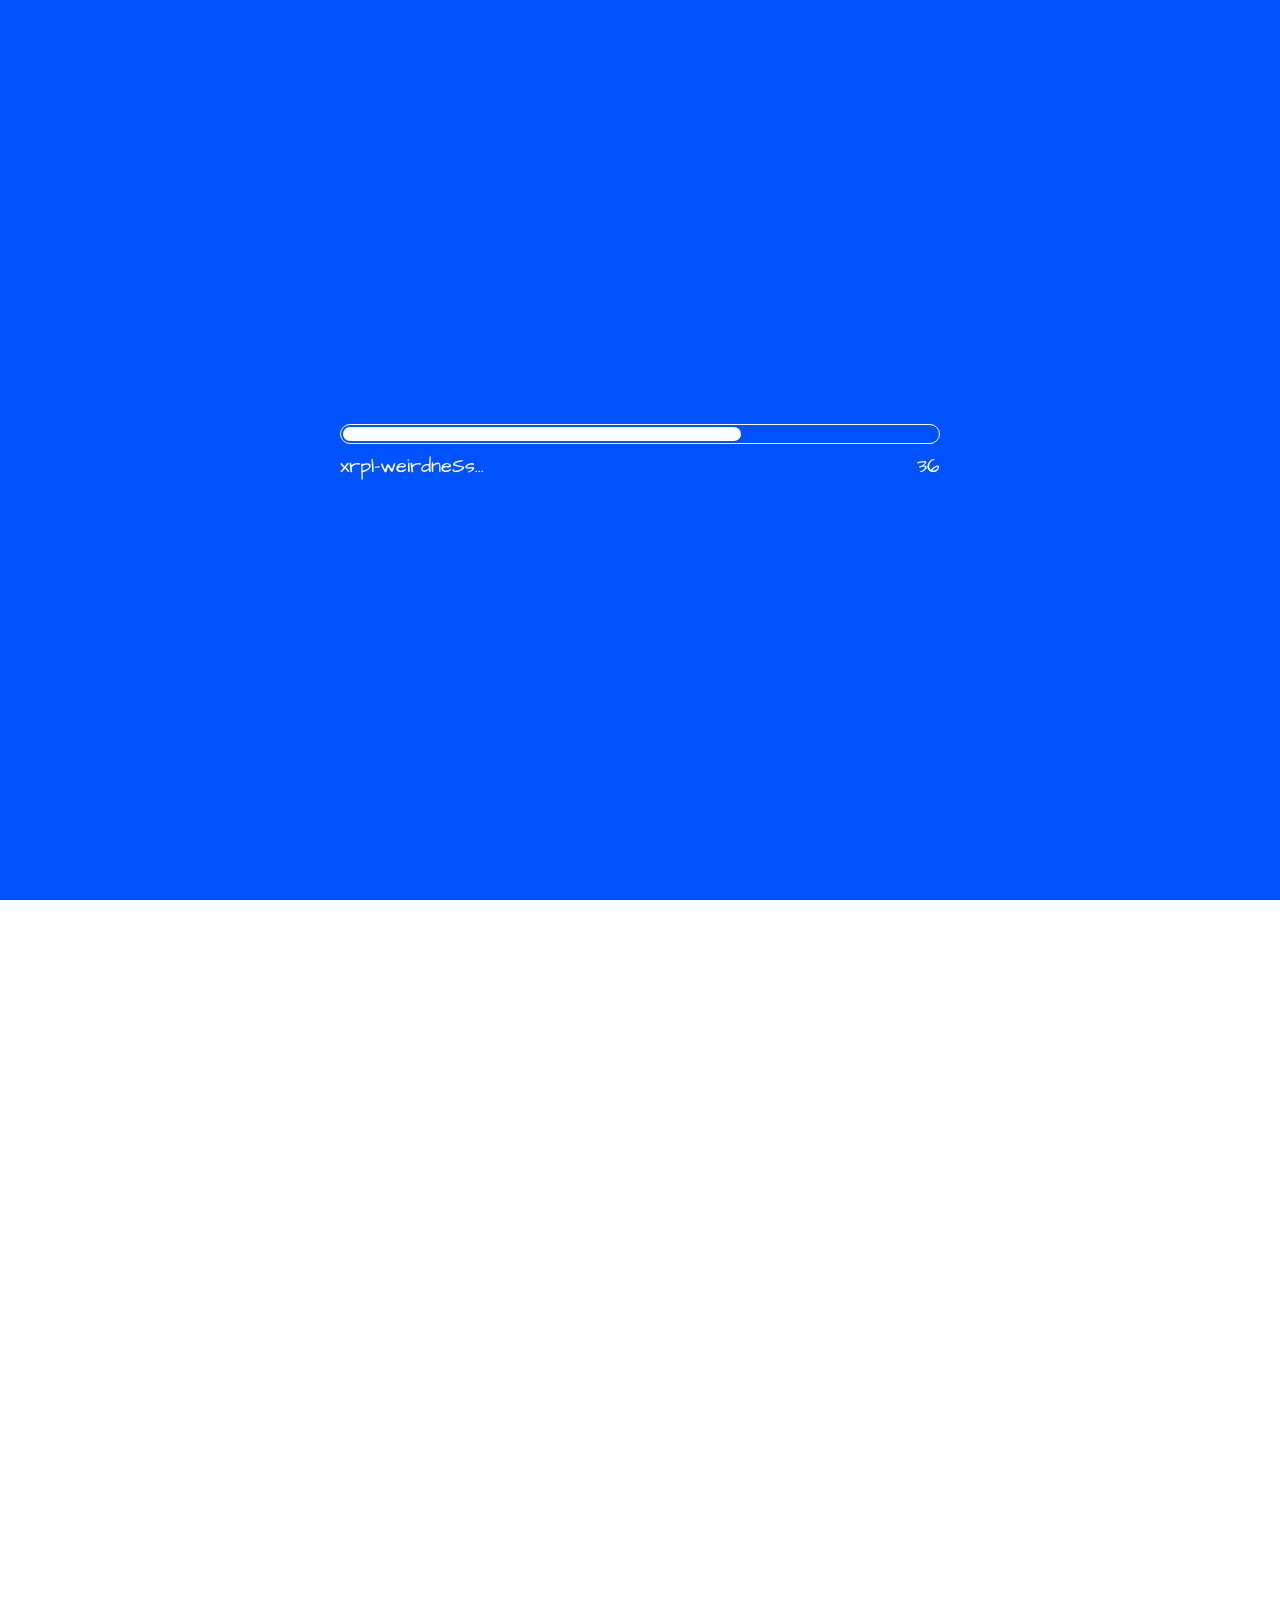
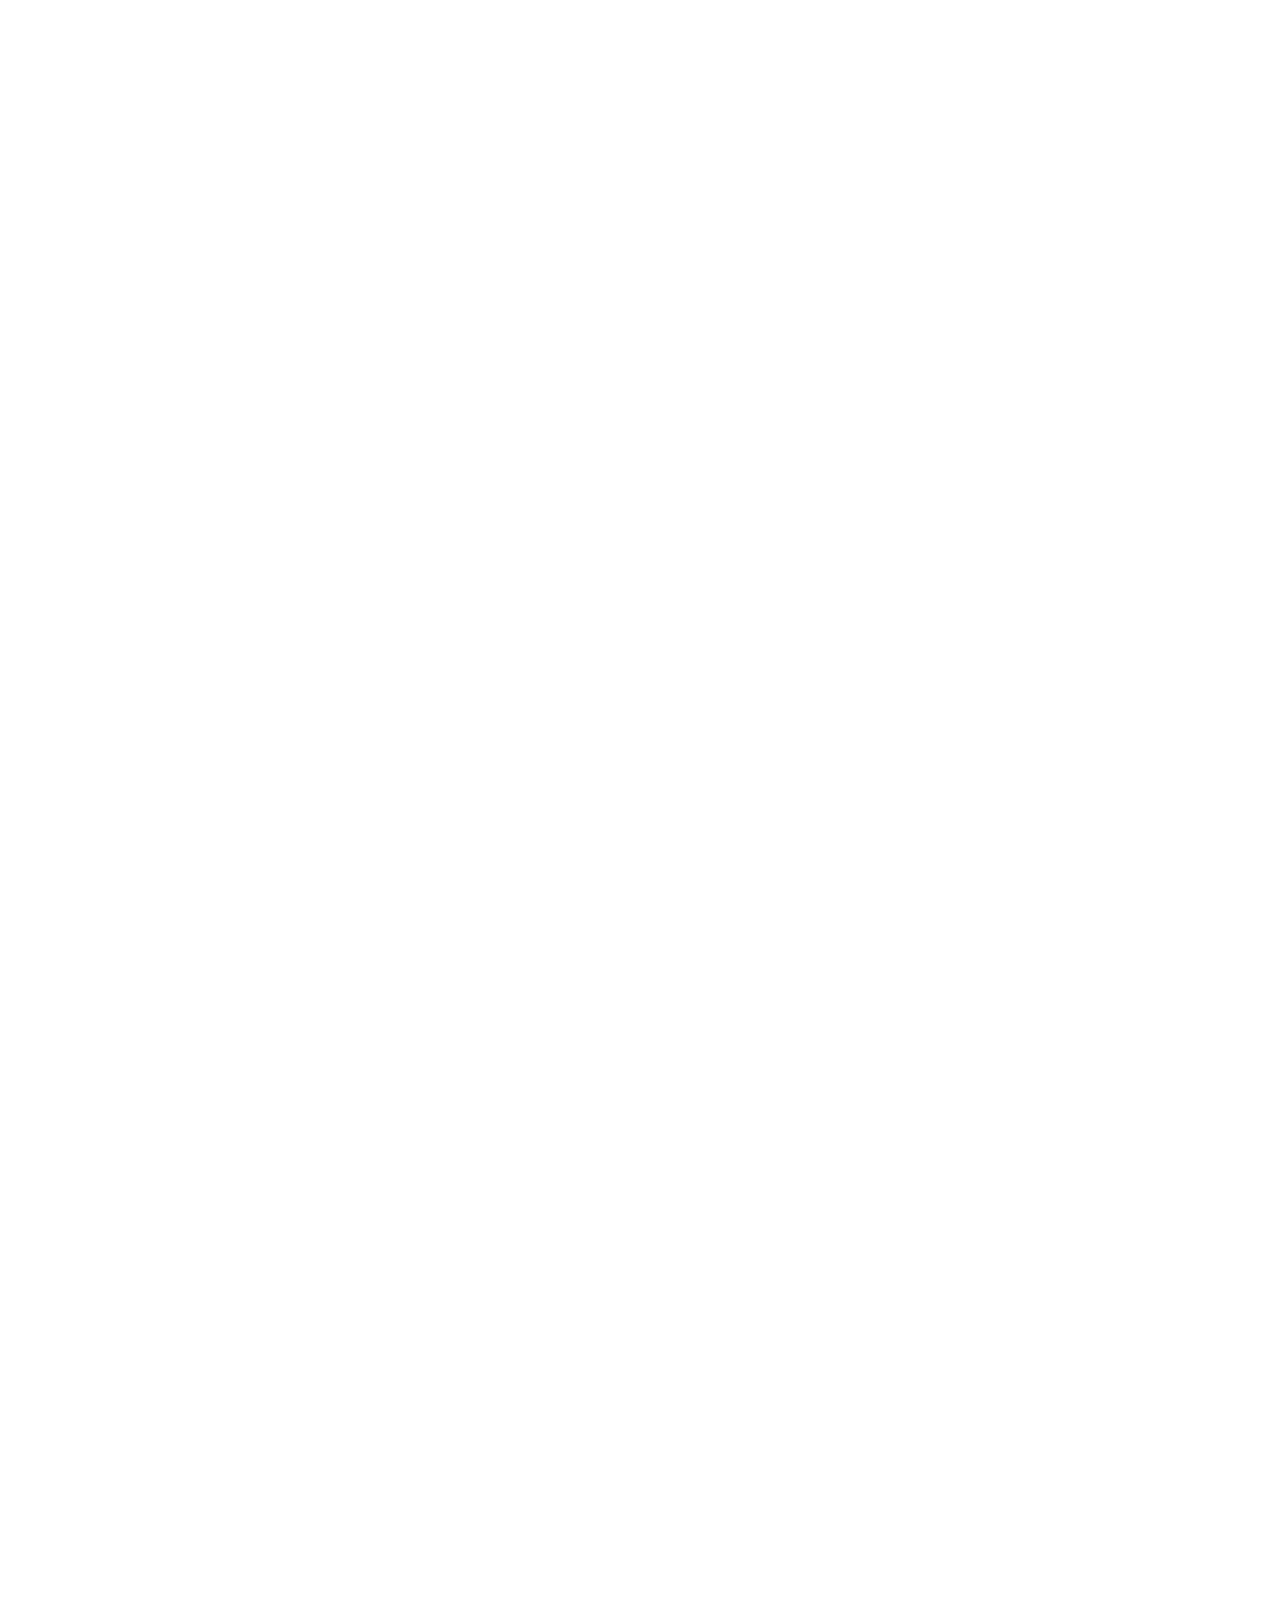
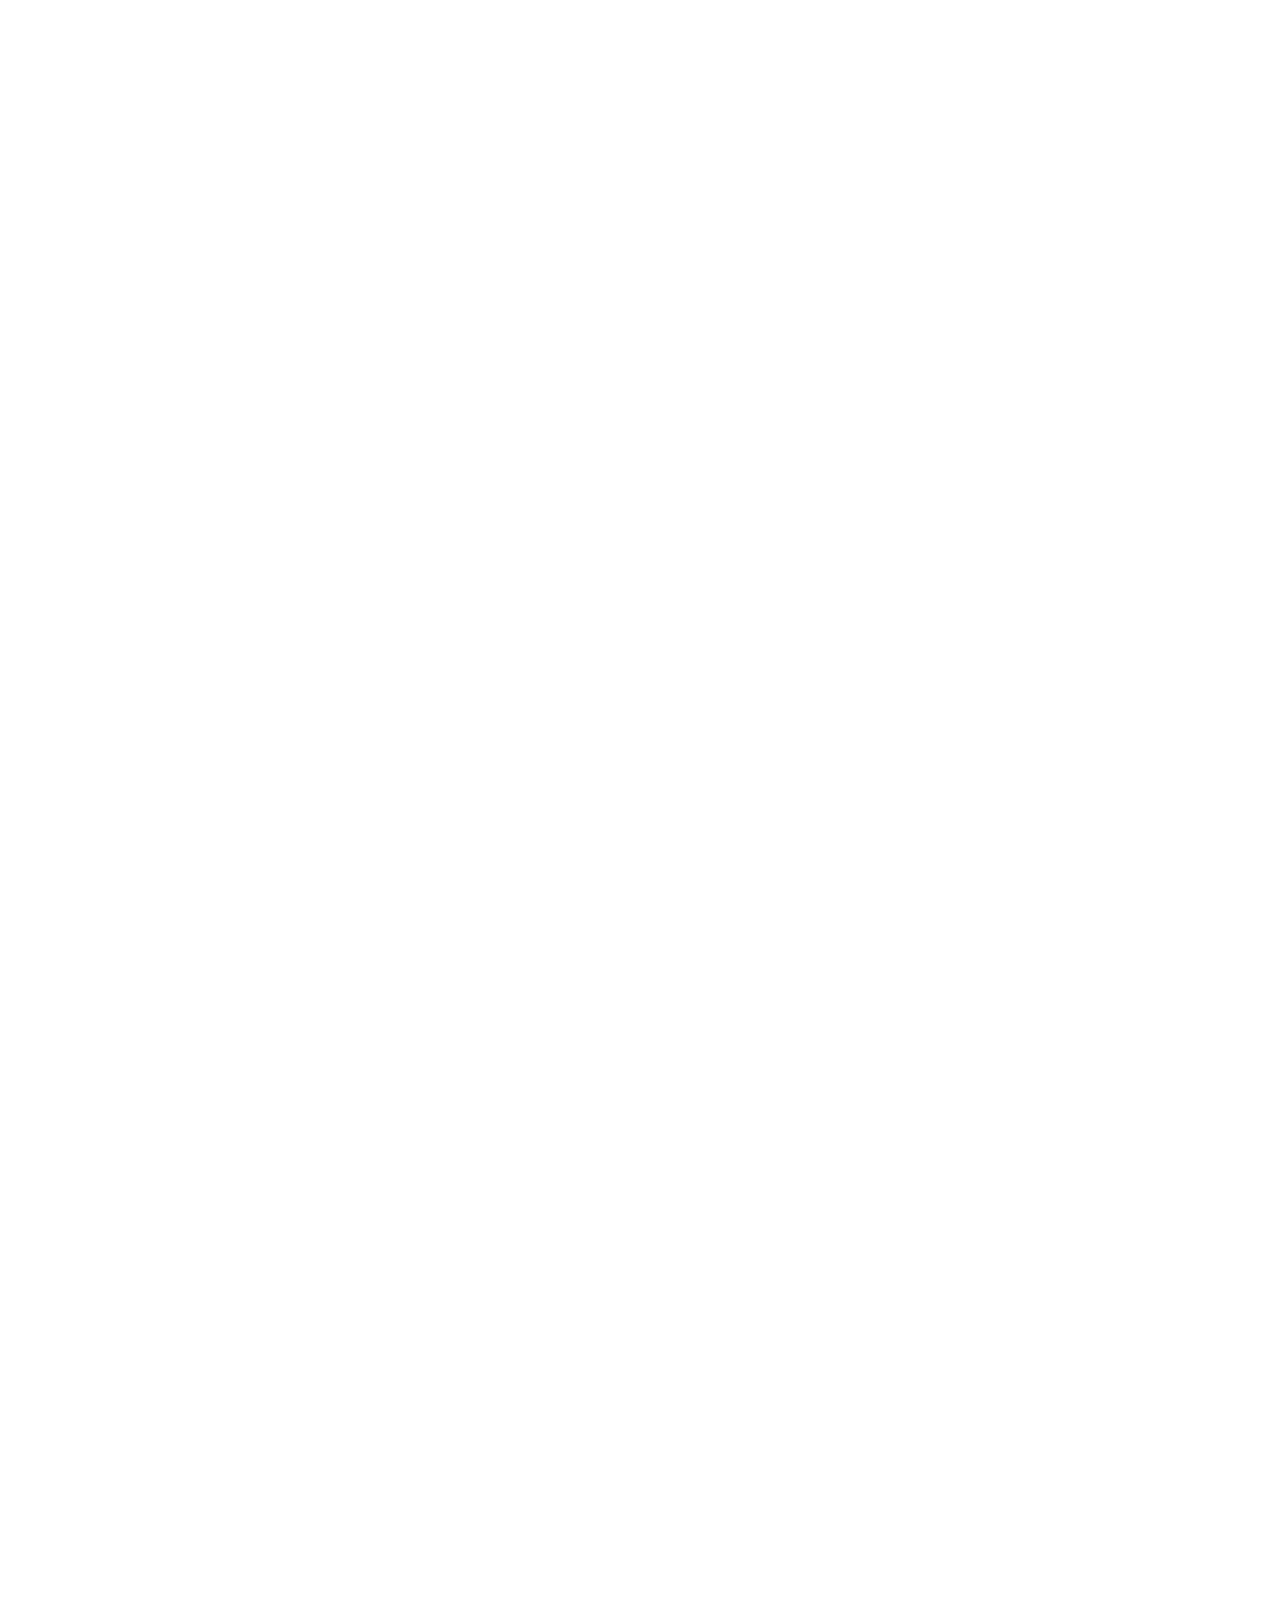
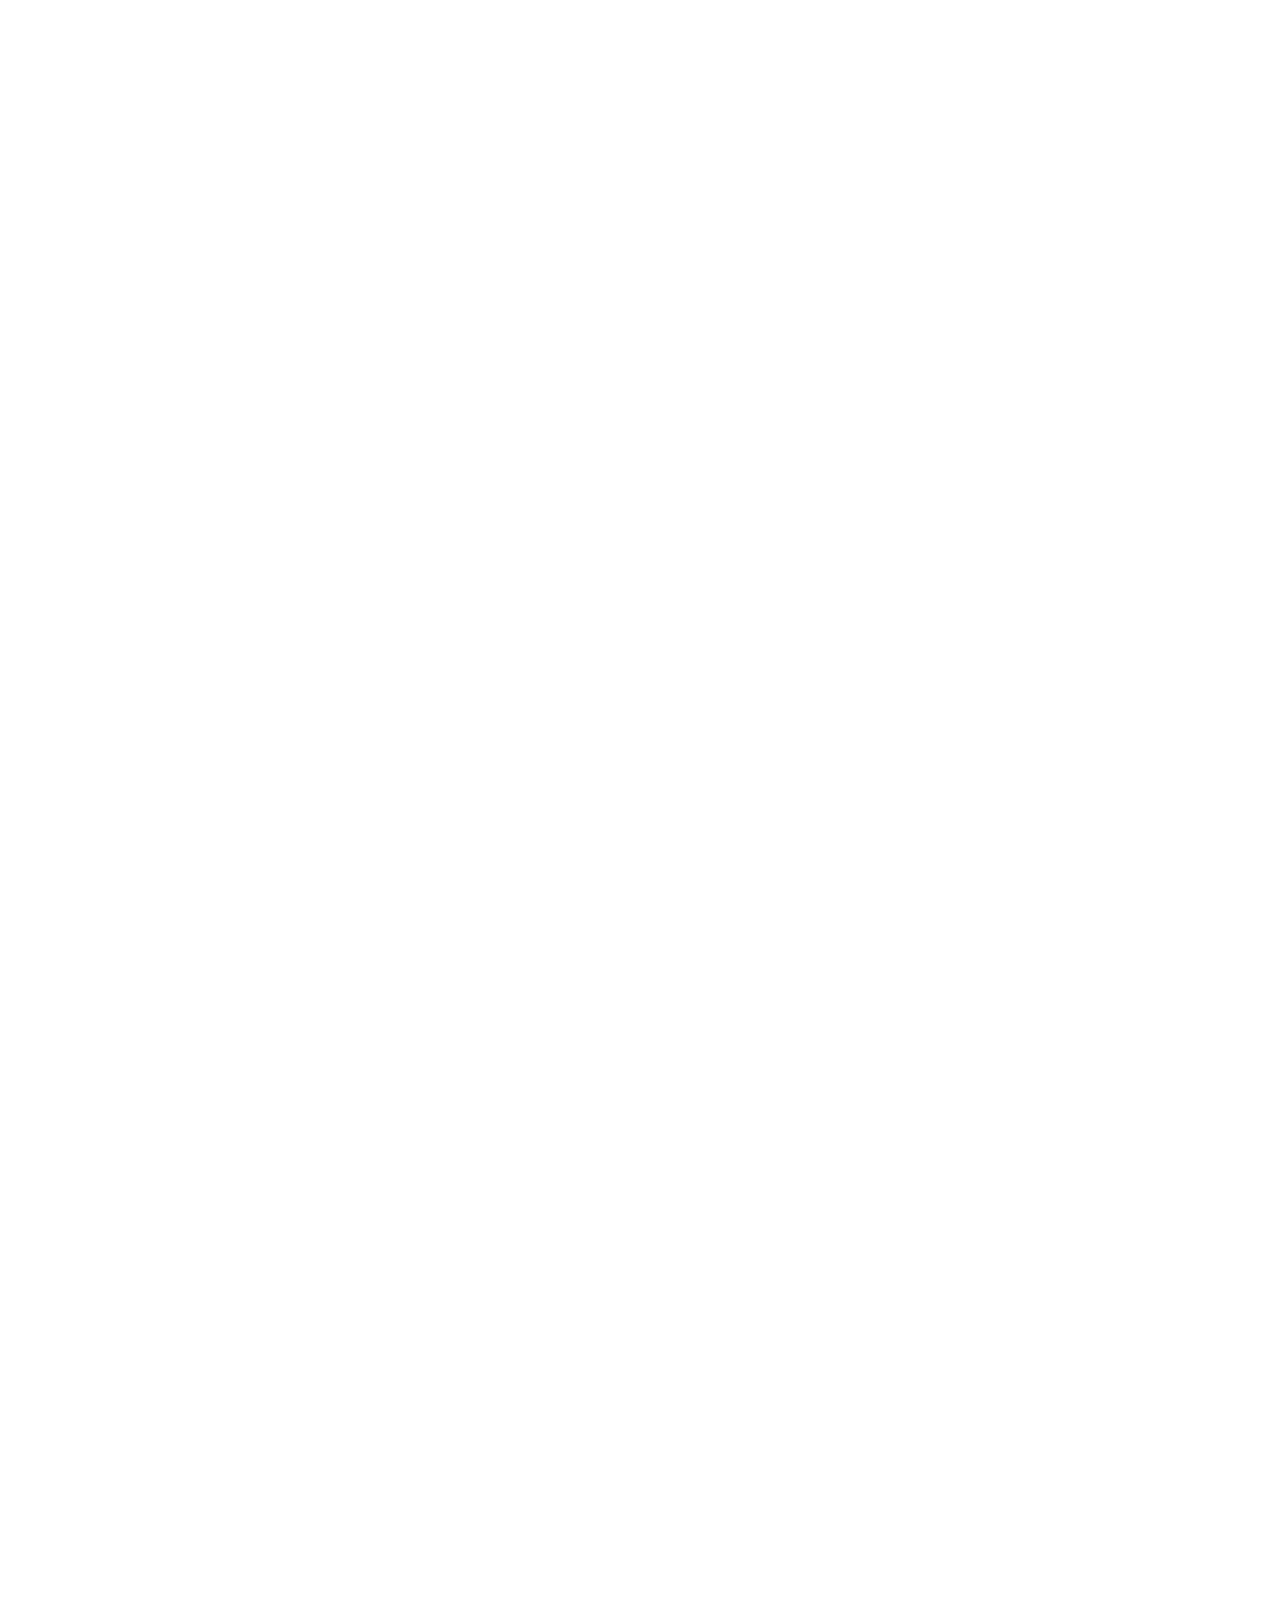
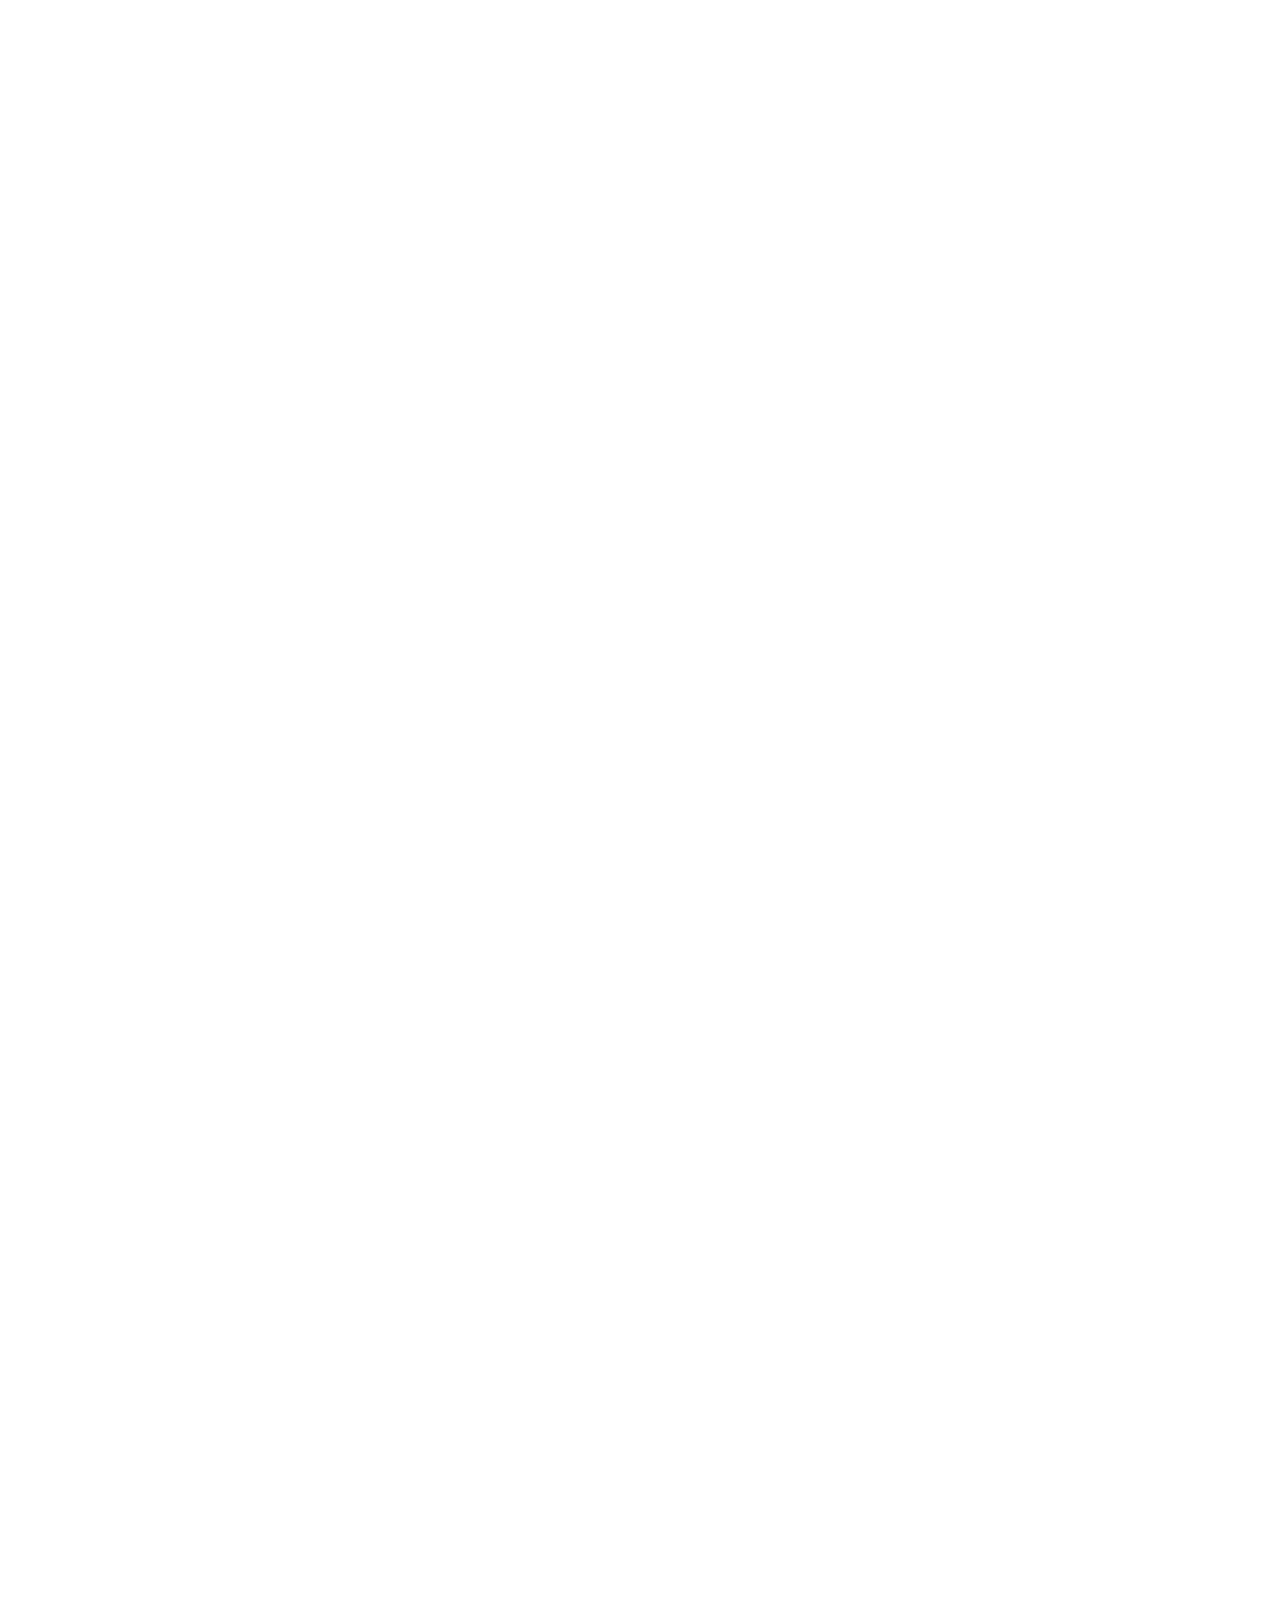
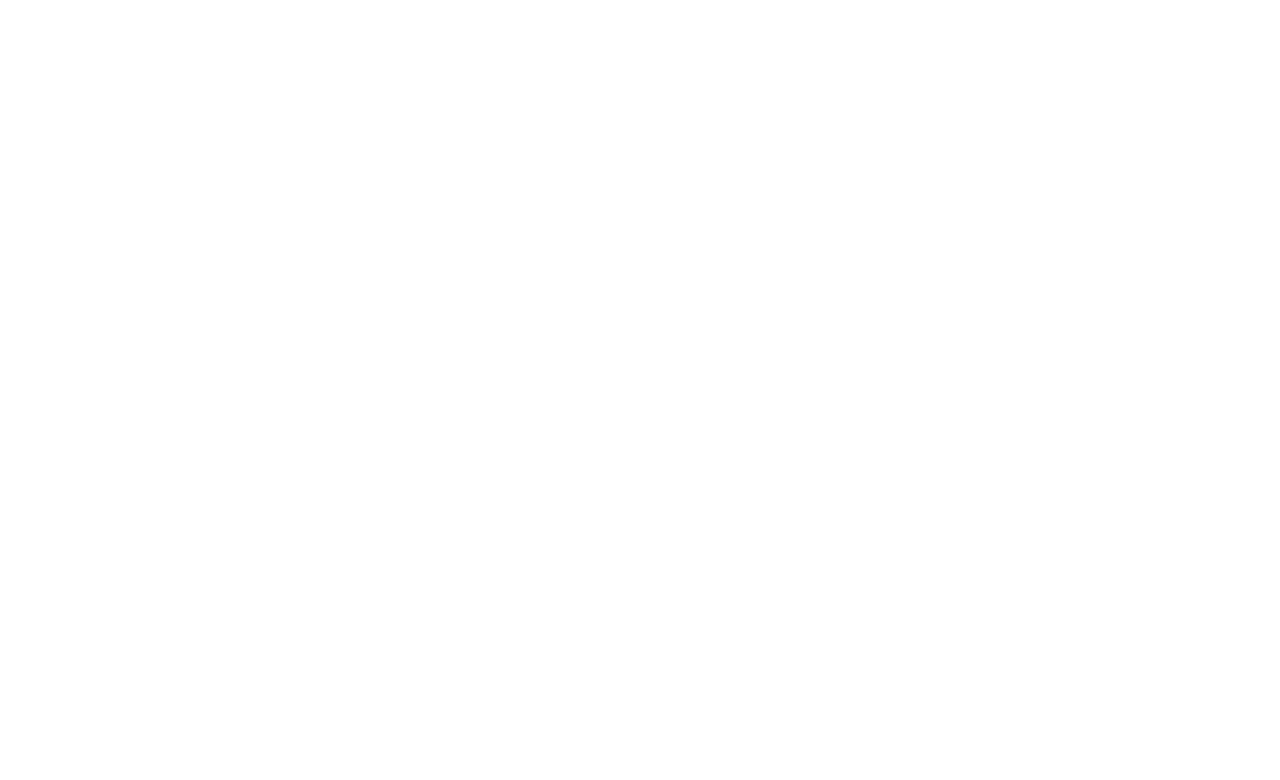
==== index.html @ cdbb12eb "fix" ====
<!DOCTYPE html><!-- Last Published: Fri Jul 12 2024 09:46:30 GMT+0000 (Coordinated Universal Time) -->
<html data-wf-domain="www.weirdobase.com" data-wf-page="660c1a35324002d4a325dfbc"
    data-wf-site="660c1a35324002d4a325dfb2">

<head>
    <meta charset="utf-8">
    <title>XEIRDO ON XRPL</title>
    <meta
        content="Welcome to XEIRDO, a crypto meme-coin on a mission to onboard all crypto xeirdos to the BASE chain. Join the revolution, come get Weird!"
        name="description">
    <meta content="XEIRDO ON BASE" property="og:title">
    <meta
        content="Welcome to XEIRDO, a crypto meme-coin on a mission to onboard all crypto xeirdos to the BASE chain. Join the revolution, come get Weird!"
        property="og:description">
    <meta content="images/cjnkLIC.jpeg" property="og:image">
    <meta content="XEIRDO ON BASE" property="twitter:title">
    <meta
        content="Welcome to XEIRDO, a crypto meme-coin on a mission to onboard all crypto xeirdos to the BASE chain. Join the revolution, come get Weird!"
        property="twitter:description">
    <meta content="https://i.imgur.com/cjnkLIC.jpeg" property="twitter:image">
    <meta property="og:type" content="website">
    <meta content="summary_large_image" name="twitter:card">
    <meta content="width=device-width, initial-scale=1" name="viewport">
    <link href="css/weirdo-2d0af6.webflow.f2ee524c9.min.css" rel="stylesheet" type="text/css">
    <style>
        @media (min-width:992px) {
            html.w-mod-js:not(.w-mod-ix) [data-w-id="15b27f3b-cbfd-927a-2e1f-664fbeab03e0"] {
                -webkit-transform: translate3d(0, 120px, 0) scale3d(1, 1, 1) rotateX(0) rotateY(0) rotateZ(0) skew(0, 0);
                -moz-transform: translate3d(0, 120px, 0) scale3d(1, 1, 1) rotateX(0) rotateY(0) rotateZ(0) skew(0, 0);
                -ms-transform: translate3d(0, 120px, 0) scale3d(1, 1, 1) rotateX(0) rotateY(0) rotateZ(0) skew(0, 0);
                transform: translate3d(0, 120px, 0) scale3d(1, 1, 1) rotateX(0) rotateY(0) rotateZ(0) skew(0, 0);
            }

            html.w-mod-js:not(.w-mod-ix) [data-w-id="d19b525e-cfde-c861-8988-333123e255b4"] {
                -webkit-transform: translate3d(0px, 0, 0) scale3d(1, 1, 1) rotateX(0) rotateY(0) rotateZ(0) skew(0, 0);
                -moz-transform: translate3d(0px, 0, 0) scale3d(1, 1, 1) rotateX(0) rotateY(0) rotateZ(0) skew(0, 0);
                -ms-transform: translate3d(0px, 0, 0) scale3d(1, 1, 1) rotateX(0) rotateY(0) rotateZ(0) skew(0, 0);
                transform: translate3d(0px, 0, 0) scale3d(1, 1, 1) rotateX(0) rotateY(0) rotateZ(0) skew(0, 0);
            }

            html.w-mod-js:not(.w-mod-ix) [data-w-id="ed45d1cd-65e1-ed68-c070-bbe5738c2140"] {
                -webkit-transform: translate3d(0, 120px, 0) scale3d(1, 1, 1) rotateX(0) rotateY(0) rotateZ(0) skew(0, 0);
                -moz-transform: translate3d(0, 120px, 0) scale3d(1, 1, 1) rotateX(0) rotateY(0) rotateZ(0) skew(0, 0);
                -ms-transform: translate3d(0, 120px, 0) scale3d(1, 1, 1) rotateX(0) rotateY(0) rotateZ(0) skew(0, 0);
                transform: translate3d(0, 120px, 0) scale3d(1, 1, 1) rotateX(0) rotateY(0) rotateZ(0) skew(0, 0);
            }
        }

        @media (max-width:991px) and (min-width:768px) {
            html.w-mod-js:not(.w-mod-ix) [data-w-id="15b27f3b-cbfd-927a-2e1f-664fbeab03e0"] {
                -webkit-transform: translate3d(0, 120px, 0) scale3d(1, 1, 1) rotateX(0) rotateY(0) rotateZ(0) skew(0, 0);
                -moz-transform: translate3d(0, 120px, 0) scale3d(1, 1, 1) rotateX(0) rotateY(0) rotateZ(0) skew(0, 0);
                -ms-transform: translate3d(0, 120px, 0) scale3d(1, 1, 1) rotateX(0) rotateY(0) rotateZ(0) skew(0, 0);
                transform: translate3d(0, 120px, 0) scale3d(1, 1, 1) rotateX(0) rotateY(0) rotateZ(0) skew(0, 0);
            }

            html.w-mod-js:not(.w-mod-ix) [data-w-id="d19b525e-cfde-c861-8988-333123e255b4"] {
                -webkit-transform: translate3d(0px, 0, 0) scale3d(1, 1, 1) rotateX(0) rotateY(0) rotateZ(0) skew(0, 0);
                -moz-transform: translate3d(0px, 0, 0) scale3d(1, 1, 1) rotateX(0) rotateY(0) rotateZ(0) skew(0, 0);
                -ms-transform: translate3d(0px, 0, 0) scale3d(1, 1, 1) rotateX(0) rotateY(0) rotateZ(0) skew(0, 0);
                transform: translate3d(0px, 0, 0) scale3d(1, 1, 1) rotateX(0) rotateY(0) rotateZ(0) skew(0, 0);
            }

            html.w-mod-js:not(.w-mod-ix) [data-w-id="ed45d1cd-65e1-ed68-c070-bbe5738c2140"] {
                -webkit-transform: translate3d(0, 120px, 0) scale3d(1, 1, 1) rotateX(0) rotateY(0) rotateZ(0) skew(0, 0);
                -moz-transform: translate3d(0, 120px, 0) scale3d(1, 1, 1) rotateX(0) rotateY(0) rotateZ(0) skew(0, 0);
                -ms-transform: translate3d(0, 120px, 0) scale3d(1, 1, 1) rotateX(0) rotateY(0) rotateZ(0) skew(0, 0);
                transform: translate3d(0, 120px, 0) scale3d(1, 1, 1) rotateX(0) rotateY(0) rotateZ(0) skew(0, 0);
            }
        }

        @media (max-width:767px) and (min-width:480px) {
            html.w-mod-js:not(.w-mod-ix) [data-w-id="d19b525e-cfde-c861-8988-333123e255b4"] {
                -webkit-transform: translate3d(0px, 0, 0) scale3d(1, 1, 1) rotateX(0) rotateY(0) rotateZ(0) skew(0, 0);
                -moz-transform: translate3d(0px, 0, 0) scale3d(1, 1, 1) rotateX(0) rotateY(0) rotateZ(0) skew(0, 0);
                -ms-transform: translate3d(0px, 0, 0) scale3d(1, 1, 1) rotateX(0) rotateY(0) rotateZ(0) skew(0, 0);
                transform: translate3d(0px, 0, 0) scale3d(1, 1, 1) rotateX(0) rotateY(0) rotateZ(0) skew(0, 0);
            }
        }

        @media (max-width:479px) {
            html.w-mod-js:not(.w-mod-ix) [data-w-id="15b27f3b-cbfd-927a-2e1f-664fbeab03e0"] {
                -webkit-transform: translate3d(0, 120px, 0) scale3d(1, 1, 1) rotateX(0) rotateY(0) rotateZ(0) skew(0, 0);
                -moz-transform: translate3d(0, 120px, 0) scale3d(1, 1, 1) rotateX(0) rotateY(0) rotateZ(0) skew(0, 0);
                -ms-transform: translate3d(0, 120px, 0) scale3d(1, 1, 1) rotateX(0) rotateY(0) rotateZ(0) skew(0, 0);
                transform: translate3d(0, 120px, 0) scale3d(1, 1, 1) rotateX(0) rotateY(0) rotateZ(0) skew(0, 0);
            }

            html.w-mod-js:not(.w-mod-ix) [data-w-id="d19b525e-cfde-c861-8988-333123e255b4"] {
                -webkit-transform: translate3d(0px, 0, 0) scale3d(1, 1, 1) rotateX(0) rotateY(0) rotateZ(0) skew(0, 0);
                -moz-transform: translate3d(0px, 0, 0) scale3d(1, 1, 1) rotateX(0) rotateY(0) rotateZ(0) skew(0, 0);
                -ms-transform: translate3d(0px, 0, 0) scale3d(1, 1, 1) rotateX(0) rotateY(0) rotateZ(0) skew(0, 0);
                transform: translate3d(0px, 0, 0) scale3d(1, 1, 1) rotateX(0) rotateY(0) rotateZ(0) skew(0, 0);
            }
        }
    </style>
    <script
        type="text/javascript">!function (o, c) { var n = c.documentElement, t = " w-mod-"; n.className += t + "js", ("ontouchstart" in o || o.DocumentTouch && c instanceof DocumentTouch) && (n.className += t + "touch") }(window, document);</script>
    <link href="images/66112a922e87885e5295d10a_Frame%209.png" rel="shortcut icon" type="image/x-icon">
    <link href="images/66112a98b4bcb8098211d819_256.png" rel="apple-touch-icon">
    <!-- [Attributes by Finsweet] Number Count -->
    <script defer src="js/numbercount.js"></script>
</head>

<body class="body">
    <div data-w-id="75915d91-cdc7-d157-d039-711a73158e8b"
        style="display:flex;-webkit-transform:translate3d(0, 0%, 0) scale3d(1, 1, 1) rotateX(0) rotateY(0) rotateZ(0) skew(0, 0);-moz-transform:translate3d(0, 0%, 0) scale3d(1, 1, 1) rotateX(0) rotateY(0) rotateZ(0) skew(0, 0);-ms-transform:translate3d(0, 0%, 0) scale3d(1, 1, 1) rotateX(0) rotateY(0) rotateZ(0) skew(0, 0);transform:translate3d(0, 0%, 0) scale3d(1, 1, 1) rotateX(0) rotateY(0) rotateZ(0) skew(0, 0)"
        class="loader-body">
        <div class="loader-container">
            <div class="loader">
                <div data-w-id="1aa2001f-3f40-4ad5-b449-7fa30bcd9807" style="width:0%" class="loader-move"></div>
            </div>
            <div class="text-loader">
                <div>xrpl-weirdneSs...</div>
                <div fs-numbercount-duration="2000" fs-numbercount-element="number" fs-numbercount-start="0"
                    fs-numbercount-end="100">0%</div>
            </div>
        </div>
    </div>
    <div class="dom"></div>
    <div class="section-question">
        <div id="yourElementId" class="section-question-inner">
            <div data-w-id="7b55dcdf-35cb-ca30-fef0-1be8915c4240" class="question">
                <div class="imgs"><img src="images/660d2f6aaa83ef783e4b8ca1_Frame%205.webp" alt
                        sizes="(max-width: 479px) 240px, (max-width: 991px) 400px, 612px"
                        srcset="images/660d2f6aaa83ef783e4b8ca1_Frame%205-p-500.webp 500w, images/660d2f6aaa83ef783e4b8ca1_Frame%205-p-800.webp 800w, images/660d2f6aaa83ef783e4b8ca1_Frame%205.webp 1225w"
                        class="img _1"><img src="images/660d2f6a2032fa8c4cef3a11_Frame%203.webp" alt
                        sizes="(max-width: 479px) 200px, (max-width: 991px) 320px, 475px"
                        srcset="images/660d2f6a2032fa8c4cef3a11_Frame%203-p-500.webp 500w, images/660d2f6a2032fa8c4cef3a11_Frame%203.webp 952w"
                        class="img _2"><img src="images/660d2f6a8a00cb1928be99d6_Frame%204.webp" alt
                        sizes="(max-width: 479px) 240px, 436px"
                        srcset="images/660d2f6a8a00cb1928be99d6_Frame%204-p-500.webp 500w, images/660d2f6a8a00cb1928be99d6_Frame%204.webp 874w"
                        class="img _3">
                    <div style="-webkit-transform:translate3d(0, 340px, 0) scale3d(1, 1, 1) rotateX(0) rotateY(0) rotateZ(0) skew(0, 0);-moz-transform:translate3d(0, 340px, 0) scale3d(1, 1, 1) rotateX(0) rotateY(0) rotateZ(0) skew(0, 0);-ms-transform:translate3d(0, 340px, 0) scale3d(1, 1, 1) rotateX(0) rotateY(0) rotateZ(0) skew(0, 0);transform:translate3d(0, 340px, 0) scale3d(1, 1, 1) rotateX(0) rotateY(0) rotateZ(0) skew(0, 0)"
                        class="character-negative"><img
                            src="images/660e50f55112dbca9805b425_IMAGE%202024-03-24%2013_21_14%2013.webp" loading="lazy"
                            sizes="(max-width: 479px) 200px, 340px"
                            srcset="images/660e50f55112dbca9805b425_IMAGE%202024-03-24%2013_21_14%2013-p-500.webp 500w, images/660e50f55112dbca9805b425_IMAGE%202024-03-24%2013_21_14%2013.webp 691w"
                            alt class="img _4"><img src="fonts/660e5327523acb1ad46af4bf_Frame%207.svg" alt
                            style="-webkit-transform:translate3d(-40%, -200%, 0) scale3d(0, 0, 1) rotateX(0) rotateY(0) rotateZ(0) skew(0, 0);-moz-transform:translate3d(-40%, -200%, 0) scale3d(0, 0, 1) rotateX(0) rotateY(0) rotateZ(0) skew(0, 0);-ms-transform:translate3d(-40%, -200%, 0) scale3d(0, 0, 1) rotateX(0) rotateY(0) rotateZ(0) skew(0, 0);transform:translate3d(-40%, -200%, 0) scale3d(0, 0, 1) rotateX(0) rotateY(0) rotateZ(0) skew(0, 0);display:none"
                            class="word-again"></div>
                    <div style="-webkit-transform:translate3d(0, 340px, 0) scale3d(1, 1, 1) rotateX(0) rotateY(0) rotateZ(0) skew(0, 0);-moz-transform:translate3d(0, 340px, 0) scale3d(1, 1, 1) rotateX(0) rotateY(0) rotateZ(0) skew(0, 0);-ms-transform:translate3d(0, 340px, 0) scale3d(1, 1, 1) rotateX(0) rotateY(0) rotateZ(0) skew(0, 0);transform:translate3d(0, 340px, 0) scale3d(1, 1, 1) rotateX(0) rotateY(0) rotateZ(0) skew(0, 0)"
                        class="character-positive"><img
                            src="images/660e50f55112dbca9805b425_IMAGE%202024-03-24%2013_21_14%2013.webp" loading="lazy"
                            sizes="(max-width: 479px) 200px, 340px"
                            srcset="images/660e50f55112dbca9805b425_IMAGE%202024-03-24%2013_21_14%2013-p-500.webp 500w, images/660e50f55112dbca9805b425_IMAGE%202024-03-24%2013_21_14%2013.webp 691w"
                            alt class="img _4">
                        <!-- //hello -->
                        <img src="images/660c1e1d02c44d93ec233453_IMAGE 2024-03-24 13_21_18 2-p-1080.webp"
                            loading="lazy"
                            style="-webkit-transform:translate3d(-10%, 10%, 0) scale3d(0, 0, 1) rotateX(0) rotateY(0) rotateZ(0) skew(0, 0);-moz-transform:translate3d(-10%, 10%, 0) scale3d(0, 0, 1) rotateX(0) rotateY(0) rotateZ(0) skew(0, 0);-ms-transform:translate3d(-10%, 10%, 0) scale3d(0, 0, 1) rotateX(0) rotateY(0) rotateZ(0) skew(0, 0);transform:translate3d(-10%, 10%, 0) scale3d(0, 0, 1) rotateX(0) rotateY(0) rotateZ(0) skew(0, 0);display:none"
                            alt class="word-hello">
                    </div>
                </div>
                <div class="container-step">
                    <div class="text-block">
                        <div class="text-1">
                            <h2 class="_49-68-header wonky">are You x-wEird?</h2>
                        </div>
                        <div class="text-2">
                            <h2 class="_49-68 wonky">wrong answer</h2>
                        </div>
                    </div>
                    <div class="div-block-37"><a data-w-id="7b55dcdf-35cb-ca30-fef0-1be8915c4254" href="#"
                            class="button-blue-2 wonky w-button">yEs</a><a
                            data-w-id="7b55dcdf-35cb-ca30-fef0-1be8915c4256" href="#"
                            class="button-blue-2 wonky w-button">nO</a><a id="start"
                            data-w-id="7b55dcdf-35cb-ca30-fef0-1be8915c4258" href="#"
                            class="button-blue-2 wonky w-button">eXtremely</a></div>
                </div>
            </div>
        </div>
    </div>
    <div data-w-id="9625e996-fffb-334b-6cb0-cb82cbd9af8e" style="opacity:0" class="page-wrapper">
        <div data-animation="default" class="navbar14_component w-nav" data-easing2="ease" data-easing="ease"
            data-collapse="medium"
            style="-webkit-transform:translate3d(0, -150%, 0) scale3d(1, 1, 1) rotateX(0) rotateY(0) rotateZ(0) skew(0, 0);-moz-transform:translate3d(0, -150%, 0) scale3d(1, 1, 1) rotateX(0) rotateY(0) rotateZ(0) skew(0, 0);-ms-transform:translate3d(0, -150%, 0) scale3d(1, 1, 1) rotateX(0) rotateY(0) rotateZ(0) skew(0, 0);transform:translate3d(0, -150%, 0) scale3d(1, 1, 1) rotateX(0) rotateY(0) rotateZ(0) skew(0, 0)"
            data-w-id="3c0a172b-2bb5-c237-9af6-35c3a11b666c" role="banner" data-duration="400">
            <div class="navbar14_container"><a href="#" data-w-id="3c0a172b-2bb5-c237-9af6-35c3a11b666e"
                    style="-webkit-transform:translate3d(0, 0, 0) scale3d(1, 1, 1) rotateX(0) rotateY(0) rotateZ(0deg) skew(0, 0);-moz-transform:translate3d(0, 0, 0) scale3d(1, 1, 1) rotateX(0) rotateY(0) rotateZ(0deg) skew(0, 0);-ms-transform:translate3d(0, 0, 0) scale3d(1, 1, 1) rotateX(0) rotateY(0) rotateZ(0deg) skew(0, 0);transform:translate3d(0, 0, 0) scale3d(1, 1, 1) rotateX(0) rotateY(0) rotateZ(0deg) skew(0, 0)"
                    class="navbar14_logo-link w-nav-brand"><img src="images/664f0bf8c4fa3a656a8cda77_Group%20317.webp"
                        loading="lazy" width="115"
                        sizes="(max-width: 479px) 130px, (max-width: 767px) 17vw, (max-width: 991px) 13vw, 140px" alt
                        srcset="images/664f0bf8c4fa3a656a8cda77_Group%20317-p-500.webp 500w, images/664f0bf8c4fa3a656a8cda77_Group%20317-p-800.webp 800w, images/664f0bf8c4fa3a656a8cda77_Group%20317.webp 1490w"
                        class="navbar14_logo"></a>
                <div id="w-node-_4815d84a-07aa-7585-738c-e44bad601a1d-a325dfbc" class="div-block-40"><a id="music"
                        href="#" class="ic-music w-inline-block"><img
                            src="fonts/660c30f6f9efe3ce055a4491_Group%2055.svg" loading="lazy" alt></a>
                    <nav role="navigation" id="w-node-_3c0a172b-2bb5-c237-9af6-35c3a11b6670-a325dfbc"
                        class="navbar14_menu w-nav-menu">
                        <div class="navbar14_menu-link-wrapper"><a data-w-id="9f5bade6-a2a8-9d0e-a02f-7343d5d990cd"
                                style="-webkit-transform:translate3d(0, 0, 0) scale3d(1, 1, 1) rotateX(0) rotateY(0) rotateZ(0deg) skew(0, 0);-moz-transform:translate3d(0, 0, 0) scale3d(1, 1, 1) rotateX(0) rotateY(0) rotateZ(0deg) skew(0, 0);-ms-transform:translate3d(0, 0, 0) scale3d(1, 1, 1) rotateX(0) rotateY(0) rotateZ(0deg) skew(0, 0);transform:translate3d(0, 0, 0) scale3d(1, 1, 1) rotateX(0) rotateY(0) rotateZ(0deg) skew(0, 0)"
                                href="https://t.me/baseweirdo" target="_blank"
                                class="navbar14_link take-padding w-inline-block">
                                <div>come geT xeird</div>
                                <div class="custom-svg w-embed"><svg width="100%" height="100%" viewBox="0 0 32 26"
                                        fill="none" xmlns="http://www.w3.org/2000/svg">
                                        <path
                                            d="M31.2682 1.48705C31.2371 0.772099 30.6154 0.243656 29.9005 0.274741C29.8694 0.274741 29.8383 0.274741 29.8072 0.274741C29.6518 0.305826 29.4653 0.33691 29.3098 0.39908C28.5638 0.678844 3.50937 10.3462 2.11055 10.9058C1.73753 11.0301 1.36451 11.2788 1.11583 11.5896C0.836065 11.8383 0.836065 12.2735 1.11583 12.5533C1.14691 12.5844 1.178 12.6154 1.24017 12.6465C1.48885 12.833 1.73753 12.9574 2.04838 13.0506L8.88705 15.1955C9.13573 15.0712 9.35333 14.9468 9.60201 14.7914C11.0941 13.8588 22.9063 6.39847 24.5228 5.37266C24.8025 5.15507 25.1134 4.99965 25.4553 4.90639C25.704 4.84422 25.8905 4.87531 25.9527 4.99965C25.9838 5.18616 25.9216 5.37267 25.7662 5.46592C25.4553 5.74568 25.1134 6.05653 24.8025 6.3363C24.3673 6.70932 13.8296 16.2213 13.3633 16.6565C13.1768 16.8119 13.0524 16.9673 12.9281 17.1538C13.3944 17.4958 21.9738 23.8371 23.9632 25.2981C24.243 25.5157 24.5849 25.6711 24.958 25.7333C25.5175 25.8887 26.1392 25.6089 26.3879 25.0805C26.5433 24.7696 26.6676 24.4277 26.7298 24.0547C27.2582 21.5057 31.0506 3.63191 31.3304 2.23309C31.2993 2.0155 31.2993 1.73573 31.2682 1.48705Z"
                                            fill="#0051FE" />
                                    </svg></div>
                            </a><a data-w-id="f136aa39-87cc-bbad-9d1f-7fc2d5bf1777"
                                style="-webkit-transform:translate3d(0, 0, 0) scale3d(1, 1, 1) rotateX(0) rotateY(0) rotateZ(0deg) skew(0, 0);-moz-transform:translate3d(0, 0, 0) scale3d(1, 1, 1) rotateX(0) rotateY(0) rotateZ(0deg) skew(0, 0);-ms-transform:translate3d(0, 0, 0) scale3d(1, 1, 1) rotateX(0) rotateY(0) rotateZ(0deg) skew(0, 0);transform:translate3d(0, 0, 0) scale3d(1, 1, 1) rotateX(0) rotateY(0) rotateZ(0deg) skew(0, 0)"
                                href="https://v3eo.app.link/aIr4wzrKDJb?_referrer=twitter?_p=c61c29c391047af4e3038ffaee"
                                target="_blank" class="navbar14_link take-padding hide w-inline-block">
                                <div>add to CBW</div><img src="images/667425bb9daa302d6924ff08_cbw.png" loading="lazy"
                                    alt class="custom-svg">
                            </a><a data-w-id="df3c5aad-60c6-b8a8-a08b-e004ada13a3d"
                                style="-webkit-transform:translate3d(0, 0, 0) scale3d(1, 1, 1) rotateX(0) rotateY(0) rotateZ(0deg) skew(0, 0);-moz-transform:translate3d(0, 0, 0) scale3d(1, 1, 1) rotateX(0) rotateY(0) rotateZ(0deg) skew(0, 0);-ms-transform:translate3d(0, 0, 0) scale3d(1, 1, 1) rotateX(0) rotateY(0) rotateZ(0deg) skew(0, 0);transform:translate3d(0, 0, 0) scale3d(1, 1, 1) rotateX(0) rotateY(0) rotateZ(0deg) skew(0, 0)"
                                href="https://weirdobaseshop.com/" target="_blank"
                                class="navbar14_link take-padding hide w-inline-block">
                                <div>merch sTore</div>
                                <div class="custom-svg w-embed"><svg width="100%" height="100%" viewBox="0 0 526 598"
                                        fill="none" xmlns="http://www.w3.org/2000/svg">
                                        <path
                                            d="M346 596.899L525.367 558.033C525.367 558.033 460.667 120.099 460.133 117.199C459.6 114.333 457.267 112.399 454.867 112.399C452.467 112.399 406.9 109.033 406.9 109.033C406.9 109.033 375.267 77.3993 371.433 74.0327C370.533 73.066 369.533 72.5993 368.567 72.0993L346 596.899ZM360.867 71.166C360.333 71.166 359.433 71.6327 358.967 71.6327C358.433 71.6327 351.733 73.5993 341.2 76.8993C330.6 46.266 311.9 17.966 278.833 17.966H275.967C266.333 5.93268 254.867 0.666016 244.767 0.666016C167.567 0.666016 130.567 97.066 119.1 145.966C89.3666 155.133 67.8333 161.833 65.3333 162.799C48.5333 168.066 48.1 168.533 46.2 184.399C44.3 195.866 0.633301 534.033 0.633301 534.033L337.867 597.333L360.867 71.166ZM273.033 94.6327V98.0327C254.4 103.799 233.767 110.033 213.6 116.266C225.133 72.166 246.667 50.5327 265.367 42.366C270.233 54.866 273.033 71.6327 273.033 94.6327ZM242.367 21.2993C245.7 21.2993 249.067 22.2327 252.467 24.6993C228.067 36.166 201.167 65.4327 190.1 123.966C174.483 128.962 158.804 133.762 143.067 138.366C156.033 93.7327 187.233 21.2993 242.367 21.2993ZM255.767 281.699C255.767 281.699 235.633 271.199 211.7 271.199C175.7 271.199 174.267 293.733 174.267 299.499C174.267 330.199 254.867 342.166 254.867 414.599C254.867 471.666 218.867 508.133 169.967 508.133C111.433 508.133 81.7 471.666 81.7 471.666L97.5333 419.866C97.5333 419.866 128.267 446.266 154.1 446.266C157.203 446.391 160.299 445.89 163.204 444.792C166.108 443.693 168.761 442.021 171.005 439.874C173.248 437.727 175.036 435.15 176.261 432.296C177.485 429.442 178.122 426.371 178.133 423.266C178.133 382.966 111.933 380.999 111.933 314.866C111.933 259.233 151.767 205.033 232.833 205.033C264.033 205.033 279.333 214.099 279.333 214.099L255.767 281.699ZM286.5 38.9993C303.767 40.9993 314.833 60.5994 321.967 82.6994C313.367 85.5994 303.733 88.466 293.2 91.7993V85.566C293.2 66.866 290.8 51.4993 286.5 38.9993Z"
                                            fill="currentcolor" />
                                    </svg></div>
                            </a>
                            <div id="w-node-c7ed90ff-6fec-2b23-eb2a-c3744aee7c1d-a325dfbc"
                                class="navbar14_button-wrapper"><a data-w-id="c7ed90ff-6fec-2b23-eb2a-c3744aee7c1e"
                                    style="-webkit-transform:translate3d(0, 0, 0) scale3d(1, 1, 1) rotateX(0) rotateY(0) rotateZ(0deg) skew(0, 0);-moz-transform:translate3d(0, 0, 0) scale3d(1, 1, 1) rotateX(0) rotateY(0) rotateZ(0deg) skew(0, 0);-ms-transform:translate3d(0, 0, 0) scale3d(1, 1, 1) rotateX(0) rotateY(0) rotateZ(0deg) skew(0, 0);transform:translate3d(0, 0, 0) scale3d(1, 1, 1) rotateX(0) rotateY(0) rotateZ(0deg) skew(0, 0)"
                                    href="/buy" target="_blank" class="button-4 wonky w-button">BUY</a></div>
                        </div>
                    </nav>
                </div>
                <div class="div-block-42">
                    <div class="navbar14_menu-button w-nav-button">
                        <div class="menu-icon2">
                            <div class="menu-icon2_line-top"></div>
                            <div class="menu-icon2_line-middle">
                                <div class="menu-icon_line-middle-inner"></div>
                            </div>
                            <div class="menu-icon2_line-bottom"></div>
                        </div>
                    </div>
                </div>
            </div>
        </div>
        <section class="hero-section">
            <div class="w-layout-blockcontainer container-1402 w-container"><img
                    src="images/66580a8e288716eae2cd085f_new%20logo.png" loading="lazy"
                    style="-webkit-transform:translate3d(0, 0, 0) scale3d(0.2, 0.2, 1) rotateX(0) rotateY(0) rotateZ(0deg) skew(0, 0);-moz-transform:translate3d(0, 0, 0) scale3d(0.2, 0.2, 1) rotateX(0) rotateY(0) rotateZ(0deg) skew(0, 0);-ms-transform:translate3d(0, 0, 0) scale3d(0.2, 0.2, 1) rotateX(0) rotateY(0) rotateZ(0deg) skew(0, 0);transform:translate3d(0, 0, 0) scale3d(0.2, 0.2, 1) rotateX(0) rotateY(0) rotateZ(0deg) skew(0, 0)"
                    data-w-id="7fd01f1e-f5e8-d1bb-b71b-6cf01dc77768" alt="weirdo on base logo" class="img-854"></div>
        </section>
        <section data-w-id="2ac5bba7-f8bc-c315-4afe-469f8218d898" class="section-slider-top">
            <div class="slider-rotate no-rotate">
                <div data-w-id="d19b525e-cfde-c861-8988-333123e255b4" class="slider">
                    <div class="slider-slide">
                        <div class="slider-text">vEry weirD</div>
                        <div class="slider-text">dev dumped his coins</div>
                        <div class="slider-text">comMunity Takeover</div>
                        <div class="slider-text">truELy xrpl</div>
                        <div class="slider-text">xeirdos beLong oN-chain</div>
                    </div>
                    <div class="slider-slide">
                        <div class="slider-text">vEry weirD</div>
                        <div class="slider-text">dev dumped his coins</div>
                        <div class="slider-text">comMunity Takeover</div>
                        <div class="slider-text">truELy xrpl</div>
                        <div class="slider-text">xeirdos beLong oN-chain</div>
                    </div>
                    <div class="slider-slide">
                        <div class="slider-text">vEry weirD</div>
                        <div class="slider-text">dev dumped his coins</div>
                        <div class="slider-text">comMunity Takeover</div>
                        <div class="slider-text">truELy xrpl</div>
                        <div class="slider-text">xeirdos beLong oN-chain</div>
                    </div>
                </div>
            </div>
        </section>
        <section class="section-2">
            <div class="w-layout-blockcontainer ontainer-1280 w-container">
                <div class="div-block-2">
                    <div class="div-block-5">
                        <div class="block-1">
                            <div data-w-id="c6483791-8e9d-17cc-e0d9-3e39db8fa79b"
                                style="-webkit-transform:translate3d(0, 120px, 0) scale3d(1, 1, 1) rotateX(0) rotateY(0) rotateZ(0) skew(0, 0);-moz-transform:translate3d(0, 120px, 0) scale3d(1, 1, 1) rotateX(0) rotateY(0) rotateZ(0) skew(0, 0);-ms-transform:translate3d(0, 120px, 0) scale3d(1, 1, 1) rotateX(0) rotateY(0) rotateZ(0) skew(0, 0);transform:translate3d(0, 120px, 0) scale3d(1, 1, 1) rotateX(0) rotateY(0) rotateZ(0) skew(0, 0)"
                                class="div-block-8">
                                <h2 class="h2 bottom-padding wonky padding-bottom">about de xEirdos</h2>
                                <div class="text-weight-semibold">(xrpl + true story)</div>
                            </div>
                            <div class="div-block-9">
                                <div class="div-block-10">
                                    <div class="div-block-3-copy">
                                        <p data-w-id="5596ecda-eacc-d7a6-537b-4d0d8fabd262"
                                            style="-webkit-transform:translate3d(0, 120px, 0) scale3d(1, 1, 1) rotateX(0) rotateY(0) rotateZ(0) skew(0, 0);-moz-transform:translate3d(0, 120px, 0) scale3d(1, 1, 1) rotateX(0) rotateY(0) rotateZ(0) skew(0, 0);-ms-transform:translate3d(0, 120px, 0) scale3d(1, 1, 1) rotateX(0) rotateY(0) rotateZ(0) skew(0, 0);transform:translate3d(0, 120px, 0) scale3d(1, 1, 1) rotateX(0) rotateY(0) rotateZ(0) skew(0, 0)"
                                            class="_44-140">uS crypto degenerates (xeirdos) are outcasts of society
                                        </p>
                                        <p data-w-id="11d73fbb-aa78-8387-19c9-72fc4a6fa894"
                                            style="-webkit-transform:translate3d(0, 120px, 0) scale3d(1, 1, 1) rotateX(0) rotateY(0) rotateZ(0) skew(0, 0);-moz-transform:translate3d(0, 120px, 0) scale3d(1, 1, 1) rotateX(0) rotateY(0) rotateZ(0) skew(0, 0);-ms-transform:translate3d(0, 120px, 0) scale3d(1, 1, 1) rotateX(0) rotateY(0) rotateZ(0) skew(0, 0);transform:translate3d(0, 120px, 0) scale3d(1, 1, 1) rotateX(0) rotateY(0) rotateZ(0) skew(0, 0)"
                                            class="_44-140 left-40">society look at us and laugh bcus we chose weird
                                            internet coins over fiat (fake) moneys</p>
                                    </div>
                                    <p data-w-id="c8b0f678-dfcf-d72b-659f-d5f4a68a2ae8"
                                        style="-webkit-transform:translate3d(0, 120px, 0) scale3d(1, 1, 1) rotateX(0) rotateY(0) rotateZ(0) skew(0, 0);-moz-transform:translate3d(0, 120px, 0) scale3d(1, 1, 1) rotateX(0) rotateY(0) rotateZ(0) skew(0, 0);-ms-transform:translate3d(0, 120px, 0) scale3d(1, 1, 1) rotateX(0) rotateY(0) rotateZ(0) skew(0, 0);transform:translate3d(0, 120px, 0) scale3d(1, 1, 1) rotateX(0) rotateY(0) rotateZ(0) skew(0, 0)"
                                        class="heading-70-100 wonky">They saY we x-wEird</p>
                                </div><img src="images/6612b2aed77654a5bf7d620c_outcast%202.webp"
                                    srcset="images/6612b2aed77654a5bf7d620c_outcast%202-p-500.webp 500w, images/6612b2aed77654a5bf7d620c_outcast%202-p-800.webp 800w, images/6612b2aed77654a5bf7d620c_outcast%202-p-1080.webp 1080w, images/6612b2aed77654a5bf7d620c_outcast%202.webp 1280w"
                                    data-w-id="7ad4b549-20bf-0067-f772-2a25107a489f"
                                    sizes="(max-width: 479px) 92vw, (max-width: 991px) 34vw, (max-width: 1919px) 45vw, 579.3046875px"
                                    alt class="image-1">
                            </div>
                        </div>
                        <div>
                            <div class="block-2">
                                <div class="div-block-34"><img src="images/6612a7ba2a6aba8ccca82fdb_free%20hands.webp"
                                        srcset="images/6612a7ba2a6aba8ccca82fdb_free%20hands-p-500.webp 500w, images/6612a7ba2a6aba8ccca82fdb_free%20hands-p-800.webp 800w, images/6612a7ba2a6aba8ccca82fdb_free%20hands-p-1080.webp 1080w, images/6612a7ba2a6aba8ccca82fdb_free%20hands.webp 1622w"
                                        data-w-id="80b41ed3-1d23-13ff-20ef-2f6d4555f773"
                                        sizes="(max-width: 479px) 92vw, (max-width: 767px) 43vw, (max-width: 991px) 44vw, 650px"
                                        alt class="image-2"></div>
                                <div class="div-block-10">
                                    <div class="div-block-3-copy-copy">
                                        <p data-w-id="80b41ed3-1d23-13ff-20ef-2f6d4555f76d"
                                            style="-webkit-transform:translate3d(0, 120px, 0) scale3d(1, 1, 1) rotateX(0) rotateY(0) rotateZ(0) skew(0, 0);-moz-transform:translate3d(0, 120px, 0) scale3d(1, 1, 1) rotateX(0) rotateY(0) rotateZ(0) skew(0, 0);-ms-transform:translate3d(0, 120px, 0) scale3d(1, 1, 1) rotateX(0) rotateY(0) rotateZ(0) skew(0, 0);transform:translate3d(0, 120px, 0) scale3d(1, 1, 1) rotateX(0) rotateY(0) rotateZ(0) skew(0, 0)"
                                            class="_44-140 right-80">howeva, we dOn’t care what society thinks,</p>
                                        <p data-w-id="65e0cd11-82f1-dcd9-9549-fbc6afea414b"
                                            style="-webkit-transform:translate3d(0, 120px, 0) scale3d(1, 1, 1) rotateX(0) rotateY(0) rotateZ(0) skew(0, 0);-moz-transform:translate3d(0, 120px, 0) scale3d(1, 1, 1) rotateX(0) rotateY(0) rotateZ(0) skew(0, 0);-ms-transform:translate3d(0, 120px, 0) scale3d(1, 1, 1) rotateX(0) rotateY(0) rotateZ(0) skew(0, 0);transform:translate3d(0, 120px, 0) scale3d(1, 1, 1) rotateX(0) rotateY(0) rotateZ(0) skew(0, 0)"
                                            class="_44-140 right-80 left">x-wEird internet coins make da world better
                                            pLace</p>
                                    </div>
                                    <p data-w-id="80b41ed3-1d23-13ff-20ef-2f6d4555f771"
                                        style="-webkit-transform:translate3d(0, 120px, 0) scale3d(1, 1, 1) rotateX(0) rotateY(0) rotateZ(0) skew(0, 0);-moz-transform:translate3d(0, 120px, 0) scale3d(1, 1, 1) rotateX(0) rotateY(0) rotateZ(0) skew(0, 0);-ms-transform:translate3d(0, 120px, 0) scale3d(1, 1, 1) rotateX(0) rotateY(0) rotateZ(0) skew(0, 0);transform:translate3d(0, 120px, 0) scale3d(1, 1, 1) rotateX(0) rotateY(0) rotateZ(0) skew(0, 0)"
                                        class="heading-70-100 wonky">xeiRD means <br>freedom</p>
                                </div>
                            </div>
                        </div>
                        <div class="block-3">
                            <div class="div-block-10-copy">
                                <div class="div-block-3">
                                    <p data-w-id="3b042b36-8ad2-008f-b682-dbeb057e82be"
                                        style="-webkit-transform:translate3d(0, 120px, 0) scale3d(1, 1, 1) rotateX(0) rotateY(0) rotateZ(0) skew(0, 0);-moz-transform:translate3d(0, 120px, 0) scale3d(1, 1, 1) rotateX(0) rotateY(0) rotateZ(0) skew(0, 0);-ms-transform:translate3d(0, 120px, 0) scale3d(1, 1, 1) rotateX(0) rotateY(0) rotateZ(0) skew(0, 0);transform:translate3d(0, 120px, 0) scale3d(1, 1, 1) rotateX(0) rotateY(0) rotateZ(0) skew(0, 0)"
                                        class="_39-54 left-100">and everyone hAve great weirdness in their hEart, but
                                        they may noT knOw it yeT</p>
                                </div>
                                <p data-w-id="3b042b36-8ad2-008f-b682-dbeb057e82c2"
                                    style="-webkit-transform:translate3d(0, 120px, 0) scale3d(1, 1, 1) rotateX(0) rotateY(0) rotateZ(0) skew(0, 0);-moz-transform:translate3d(0, 120px, 0) scale3d(1, 1, 1) rotateX(0) rotateY(0) rotateZ(0) skew(0, 0);-ms-transform:translate3d(0, 120px, 0) scale3d(1, 1, 1) rotateX(0) rotateY(0) rotateZ(0) skew(0, 0);transform:translate3d(0, 120px, 0) scale3d(1, 1, 1) rotateX(0) rotateY(0) rotateZ(0) skew(0, 0)"
                                    class="_59-82 wonky">so us xeirdos are makin the change</p>
                                <p data-w-id="3b042b36-8ad2-008f-b682-dbeb057e82c0"
                                    style="-webkit-transform:translate3d(0, 120px, 0) scale3d(1, 1, 1) rotateX(0) rotateY(0) rotateZ(0) skew(0, 0);-moz-transform:translate3d(0, 120px, 0) scale3d(1, 1, 1) rotateX(0) rotateY(0) rotateZ(0) skew(0, 0);-ms-transform:translate3d(0, 120px, 0) scale3d(1, 1, 1) rotateX(0) rotateY(0) rotateZ(0) skew(0, 0);transform:translate3d(0, 120px, 0) scale3d(1, 1, 1) rotateX(0) rotateY(0) rotateZ(0) skew(0, 0)"
                                    class="_39-54 left-100">mission is to unite the weirdest xeirdos (69m+ of dem), to
                                    get weird wid us onchain</p>
                            </div><img src="images/660c1e1d02c44d93ec233453_IMAGE%202024-03-24%2013_21_18%202.webp"
                                srcset="images/660c1e1d02c44d93ec233453_IMAGE%202024-03-24%2013_21_18%202-p-500.webp 500w, images/660c1e1d02c44d93ec233453_IMAGE%202024-03-24%2013_21_18%202-p-800.webp 800w, images/660c1e1d02c44d93ec233453_IMAGE%202024-03-24%2013_21_18%202-p-1080.webp 1080w, images/660c1e1d02c44d93ec233453_IMAGE%202024-03-24%2013_21_18%202.webp 1217w"
                                data-w-id="3b042b36-8ad2-008f-b682-dbeb057e82bb"
                                sizes="(max-width: 479px) 92vw, (max-width: 767px) 42vw, (max-width: 991px) 43vw, (max-width: 1919px) 42vw, 540px"
                                alt class="image-3">
                        </div>
                    </div>
                </div>
            </div>
        </section>
        <section class="section-3">
            <div class="w-layout-blockcontainer container-930 w-container">
                <div>
                    <div class="div-block-12">
                        <div class="card-wrap">
                            <div class="div-block-39">
                                <div class="text-block-2">No TAx</div>
                            </div><img src="images/661285efd77654a5bf56dead_weights.webp"
                                srcset="images/661285efd77654a5bf56dead_weights-p-500.webp 500w, images/661285efd77654a5bf56dead_weights-p-800.webp 800w, images/661285efd77654a5bf56dead_weights.webp 893w"
                                data-w-id="e6008098-00d3-0017-8131-fc6d55befc6e"
                                sizes="(max-width: 479px) 95vw, (max-width: 767px) 42vw, (max-width: 1919px) 44vw, 446px"
                                alt class="image-5">
                        </div><a
                            href="https://beta.uncx.network/lockers/univ3/chain/8453/address/0xcb4aaa0b65c143b67021549de5dee6f0c8421966/lock/0x231278edd38b00b07fbd52120cef685b9baebcc1514"
                            class="lp-locked w-inline-block">
                            <div id="w-node-d21382ab-2985-5381-158c-e635ace8150b-a325dfbc" class="card-wrap"><img
                                    src="images/6612840d53d75fa3d8f2a22a_IMG_3408%201.webp" alt
                                    sizes="(max-width: 479px) 95vw, (max-width: 767px) 42vw, (max-width: 1919px) 44vw, 446px"
                                    srcset="images/6612840d53d75fa3d8f2a22a_IMG_3408%201-p-500.webp 500w, images/6612840d53d75fa3d8f2a22a_IMG_3408%201-p-800.webp 800w, images/6612840d53d75fa3d8f2a22a_IMG_3408%201.webp 893w"
                                    class="image-5">
                                <div class="div-block-39 down">
                                    <div class="text-block-2">LP locked<br></div>
                                    <div class="text-block-2 space">[ FOREVER ]<br></div>
                                </div>
                            </div>
                        </a>
                        <div id="w-node-a5f7dd93-4aec-3188-be37-3f4d6f8207a3-a325dfbc" class="card-wrap"><img
                                src="images/6612840e19114c54e49e6646_IMG_3376%201.webp" alt
                                sizes="(max-width: 479px) 95vw, (max-width: 767px) 42vw, (max-width: 1919px) 44vw, 446px"
                                srcset="images/6612840e19114c54e49e6646_IMG_3376%201-p-500.webp 500w, images/6612840e19114c54e49e6646_IMG_3376%201-p-800.webp 800w, images/6612840e19114c54e49e6646_IMG_3376%201.webp 893w"
                                class="image-5">
                            <div class="div-block-39">
                                <div class="text-block-2 wonky">reNounced</div>
                            </div>
                        </div>
                        <div id="w-node-_0deae78d-1424-345f-bb5e-bc94eaacae72-a325dfbc" class="card-wrap"><img
                                src="images/6612a475d84f1696cd0648b8_idk.webp" alt
                                sizes="(max-width: 479px) 95vw, (max-width: 767px) 42vw, (max-width: 1919px) 44vw, 446px"
                                srcset="images/6612a475d84f1696cd0648b8_idk-p-500.webp 500w, images/6612a475d84f1696cd0648b8_idk-p-800.webp 800w, images/6612a475d84f1696cd0648b8_idk.webp 893w"
                                class="image-5">
                            <div class="div-block-39">
                                <div class="text-block-2">very x-wEird</div>
                            </div>
                        </div>
                    </div>
                </div>
            </div>
        </section>
        <section data-w-id="96fd6af3-4fcc-40d0-7446-23d450fb1b5e" class="section-slider">
            <div class="slider-rotate">
                <div class="slider">
                    <div class="slider-slide">
                        <div class="slider-text">vEry weirD</div>
                        <div class="slider-text">dev dumped his coins</div>
                        <div class="slider-text">comMunity Takeover</div>
                        <div class="slider-text">truELy xrpl</div>
                        <div class="slider-text">xeirdos beLong oN-chain</div>
                    </div>
                    <div class="slider-slide">
                        <div class="slider-text">vEry weirD</div>
                        <div class="slider-text">dev dumped his coins</div>
                        <div class="slider-text">comMunity Takeover</div>
                        <div class="slider-text">truELy xrpl</div>
                        <div class="slider-text">xeirdos beLong oN-chain</div>
                    </div>
                    <div class="slider-slide">
                        <div class="slider-text">vEry weirD</div>
                        <div class="slider-text">dev dumped his coins</div>
                        <div class="slider-text">comMunity Takeover</div>
                        <div class="slider-text">truELy xrpl</div>
                        <div class="slider-text">xeirdos beLong oN-chain</div>
                    </div>
                </div>
            </div>
        </section>
        <section class="section-8">
            <div class="w-layout-blockcontainer container-1400 w-container">
                <div class="div-block-29">
                    <div class="div-block-32">
                        <div class="div-block-33">
                            <div class="div-block-28">
                                <h2 data-w-id="15b27f3b-cbfd-927a-2e1f-664fbeab03e0" class="heading-4 wonky">100<span
                                        class="text-span-2">%</span> taKen oVer by xEirdos</h2>
                                <p data-w-id="b8420135-91e0-3116-424a-be4beb566591"
                                    style="-webkit-transform:translate3d(0, 120px, 0) scale3d(1, 1, 1) rotateX(0) rotateY(0) rotateZ(0) skew(0, 0);-moz-transform:translate3d(0, 120px, 0) scale3d(1, 1, 1) rotateX(0) rotateY(0) rotateZ(0) skew(0, 0);-ms-transform:translate3d(0, 120px, 0) scale3d(1, 1, 1) rotateX(0) rotateY(0) rotateZ(0) skew(0, 0);transform:translate3d(0, 120px, 0) scale3d(1, 1, 1) rotateX(0) rotateY(0) rotateZ(0) skew(0, 0)"
                                    class="paragraph-3">The oG DEV abandoned uS on fiRst day of launCh (lol x-weIRD)</p>
                            </div>
                            <p data-w-id="657481fe-7ab8-3bff-43bb-38f9c44ef840"
                                style="-webkit-transform:translate3d(0, 120px, 0) scale3d(1, 1, 1) rotateX(0) rotateY(0) rotateZ(0) skew(0, 0);-moz-transform:translate3d(0, 120px, 0) scale3d(1, 1, 1) rotateX(0) rotateY(0) rotateZ(0) skew(0, 0);-ms-transform:translate3d(0, 120px, 0) scale3d(1, 1, 1) rotateX(0) rotateY(0) rotateZ(0) skew(0, 0);transform:translate3d(0, 120px, 0) scale3d(1, 1, 1) rotateX(0) rotateY(0) rotateZ(0) skew(0, 0)"
                                class="paragraph-3">buT weird is culture, weird is lIfe, anD truest xeirdos are heRe
                                to
                                staY</p>
                        </div>
                        <div class="div-block-27">
                            <div class="div-block-26 centre"><img src="fonts/660c3630c42a7f1bdd473f7e_Group%2049.svg"
                                    loading="lazy" alt class="ic-60x60">
                                <div>
                                    <p class="_41-57 wonky">nOw 100% COmmUnity owned</p>
                                    <p class="_20x28">[comMunitY maDe new artwork &amp; weBpage too]</p>
                                </div>
                            </div>
                            <div class="div-block-26 _2"><img src="fonts/660c3630c42a7f1bdd473f7e_Group%2049.svg"
                                    loading="lazy" alt class="ic-60x60">
                                <p class="_41-57 wonky">now 100% xEIRD</p>
                            </div>
                            <div class="div-block-26"><img src="fonts/660c3630c42a7f1bdd473f7e_Group%2049.svg"
                                    loading="lazy" alt class="ic-60x60">
                                <p class="_41-57 wonky">nOW TRUelY xrpl</p>
                            </div>
                        </div>
                    </div>
                    <div class="div-block-35"><img src="images/66125a61d2e0a183edb01e9c_jeety%20dev%20cant%20sleep.webp"
                            srcset="images/66125a61d2e0a183edb01e9c_jeety%20dev%20cant%20sleep-p-500.webp 500w, images/66125a61d2e0a183edb01e9c_jeety%20dev%20cant%20sleep-p-800.webp 800w, images/66125a61d2e0a183edb01e9c_jeety%20dev%20cant%20sleep-p-1080.webp 1080w, images/66125a61d2e0a183edb01e9c_jeety%20dev%20cant%20sleep.webp 1263w"
                            data-w-id="ab40cc69-a4d5-1b52-d88b-f0dce06677a0"
                            sizes="(max-width: 991px) 320px, (max-width: 1919px) 43vw, 634.7421875px" alt
                            class="image-4"></div>
                </div>
            </div>
        </section>
        <section class="section-5">
            <div class="w-layout-blockcontainer container-1401 w-container">
                <div class="div-block-16">
                    <h2 data-w-id="74d9cdbd-83b9-08b9-3527-ae50b95cb1b1"
                        style="-webkit-transform:translate3d(0, 120px, 0) scale3d(1, 1, 1) rotateX(0) rotateY(0) rotateZ(0) skew(0, 0);-moz-transform:translate3d(0, 120px, 0) scale3d(1, 1, 1) rotateX(0) rotateY(0) rotateZ(0) skew(0, 0);-ms-transform:translate3d(0, 120px, 0) scale3d(1, 1, 1) rotateX(0) rotateY(0) rotateZ(0) skew(0, 0);transform:translate3d(0, 120px, 0) scale3d(1, 1, 1) rotateX(0) rotateY(0) rotateZ(0) skew(0, 0)"
                        class="heading wonky">coME gET xEIRD</h2>
                    <div data-w-id="84e6b524-c840-7b0a-30d8-8080a50da614"
                        style="-webkit-transform:translate3d(0, 120px, 0) scale3d(1, 1, 1) rotateX(0) rotateY(0) rotateZ(0) skew(0, 0);-moz-transform:translate3d(0, 120px, 0) scale3d(1, 1, 1) rotateX(0) rotateY(0) rotateZ(0) skew(0, 0);-ms-transform:translate3d(0, 120px, 0) scale3d(1, 1, 1) rotateX(0) rotateY(0) rotateZ(0) skew(0, 0);transform:translate3d(0, 120px, 0) scale3d(1, 1, 1) rotateX(0) rotateY(0) rotateZ(0) skew(0, 0)"
                        class="div-block-15"><a href="https://t.me/baseweirdo" target="_blank"
                            class="button wonky bigger w-button">Telegram</a><a href="https://x.com/XEIRDO_XRPL"
                            target="_blank" class="button wonky bigger w-button">Twitter / X</a></div>
                </div>
            </div>
        </section>
        <section class="section-htg">
            <div class="w-layout-blockcontainer container-1200 w-container">
                <div class="div-block-19">
                    <div class="div-block-20">
                        <h2 data-w-id="06824985-cc65-cb81-2376-a2888a427287"
                            style="-webkit-transform:translate3d(0, 120px, 0) scale3d(1, 1, 1) rotateX(0) rotateY(0) rotateZ(0) skew(0, 0);-moz-transform:translate3d(0, 120px, 0) scale3d(1, 1, 1) rotateX(0) rotateY(0) rotateZ(0) skew(0, 0);-ms-transform:translate3d(0, 120px, 0) scale3d(1, 1, 1) rotateX(0) rotateY(0) rotateZ(0) skew(0, 0);transform:translate3d(0, 120px, 0) scale3d(1, 1, 1) rotateX(0) rotateY(0) rotateZ(0) skew(0, 0)"
                            class="heading-3 wonky">hOW tO get xEIRD?</h2>
                    </div>
                    <div data-current="Tab 1" data-easing="ease" data-duration-in="300" data-duration-out="100"
                        class="htg mobile-hide w-tabs">
                        <div class="tabs-menu w-tab-menu"><a data-w-tab="Tab 1"
                                class="tab-button w-inline-block w-tab-link w--current">
                                <div class="tab-text-2 wonky">Step 1.</div>
                            </a><a data-w-tab="Tab 2" class="tab-button w-inline-block w-tab-link">
                                <div class="tab-text-2 wonky">Step 2.</div>
                            </a><a data-w-tab="Tab 3" class="tab-button w-inline-block w-tab-link">
                                <div class="tab-text-2 wonky">Step 3.</div>
                            </a><a data-w-tab="Tab 4" class="tab-button w-inline-block w-tab-link">
                                <div class="tab-text-2 wonky">Step 4.</div>
                            </a></div>
                        <div class="w-tab-content">
                            <div data-w-tab="Tab 1" class="tab-content w-tab-pane w--tab-active">
                                <div class="tab-wrap"><img loading="lazy"
                                        src="images/660c2e2a41ca4c3d01282c44_IMAGE%202024-03-24%2013_21_59%203.webp" alt
                                        class="img-tab">
                                    <div class="tab-text">
                                        <div class="layout403_content">
                                            <div class="margin-bottom margin-xsmall">
                                                <div class="text-weight-semibold mb-24">Create wallet
                                                </div>
                                            </div>
                                            <p class="text-size-medium mb-24">Go to First Ledger and create wallet </p>
                                            <ul role="list" class="list-rich mb-20">

                                            </ul>
                                            <p class="text-size-medium">Open the link to complete the sign in request
                                                from First Ledger in telegram.</p>
                                        </div>
                                    </div>
                                </div>
                            </div>
                            <div data-w-tab="Tab 2" class="tab-content w-tab-pane">
                                <div class="tab-wrap"><img id="w-node-_927e93d7-af18-14dd-0fed-79e457057707-a325dfbc"
                                        sizes="(max-width: 767px) 100vw, (max-width: 991px) 82vw, (max-width: 1919px) 35vw, 449.140625px"
                                        alt src="images/6612b7ede1e58fc04073a117_step%202.webp" loading="lazy"
                                        srcset="images/6612b7ede1e58fc04073a117_step%202-p-500.webp 500w, images/6612b7ede1e58fc04073a117_step%202-p-800.webp 800w, images/6612b7ede1e58fc04073a117_step%202.webp 1025w"
                                        class="img-tab">
                                    <div class="tab-text">
                                        <div class="layout403_content">
                                            <div class="margin-bottom margin-xsmall">
                                                <div class="text-weight-semibold mb-24">Fund your First Ledger wallet
                                                </div>
                                            </div>
                                            <p class="text-size-medium mb-24">For this, you have a options:
                                            </p>
                                            <ol role="list" class="list mb-20">
                                                <li>Transfer XRP from Coinbase, Bybit, OKX or any exchange that supports
                                                    XRP network.</li>

                                            </ol>

                                        </div>
                                    </div>
                                </div>
                            </div>
                            <div data-w-tab="Tab 3" class="tab-content w-tab-pane">
                                <div class="tab-wrap"><img id="w-node-cf7101f6-e88a-e004-6d2f-07421ade5ad0-a325dfbc"
                                        sizes="(max-width: 767px) 100vw, (max-width: 991px) 82vw, (max-width: 1919px) 35vw, 449.140625px"
                                        alt
                                        src="images/6612c54681c455da847bafb8_WhatsApp%20Image%202024-04-07%20at%2016.57.23.jpeg"
                                        srcset="images/6612c54681c455da847bafb8_WhatsApp%20Image%202024-04-07%20at%2016.57.23-p-500.jpeg 500w, images/6612c54681c455da847bafb8_WhatsApp%20Image%202024-04-07%20at%2016.57.23-p-800.jpeg 800w, images/6612c54681c455da847bafb8_WhatsApp%20Image%202024-04-07%20at%2016.57.23.jpeg 1024w"
                                        class="img-tab">
                                    <div class="tab-text">
                                        <div class="layout403_content">
                                            <div class="margin-bottom margin-xsmall">
                                                <div class="text-weight-semibold mb-24">Visit First Ledger</div>
                                            </div>
                                            <p class="text-size-medium mb-24">Now you have XRP in
                                                your wallet, you can now buy $XEIRDO</p>
                                            <ol role="list" class="list mb-20">

                                                <li>Visit <a href="https://firstledger.net/" target="_blank">First
                                                        Ledger</a></li>
                                                <li>Here you will use XRP to swap for $XEIRDO. In the lower field choose
                                                    a token and enter the official $XEIRDO token address found below:
                                                </li>
                                            </ol>
                                            <p class="text-size-medium _100vw">
                                                TBA</p>
                                        </div>
                                    </div>
                                </div>
                            </div>
                            <div data-w-tab="Tab 4" class="tab-content w-tab-pane">
                                <div class="tab-wrap"><img id="w-node-_2c02bc0d-a12c-be42-7f1a-75a39bb1eb20-a325dfbc"
                                        sizes="(max-width: 767px) 100vw, (max-width: 991px) 82vw, (max-width: 1919px) 35vw, 449.140625px"
                                        alt
                                        src="images/6612c5462380776b3d1cc236_WhatsApp%20Image%202024-04-07%20at%2016.58.16.jpeg"
                                        srcset="images/6612c5462380776b3d1cc236_WhatsApp%20Image%202024-04-07%20at%2016.58.16-p-500.jpeg 500w, images/6612c5462380776b3d1cc236_WhatsApp%20Image%202024-04-07%20at%2016.58.16-p-800.jpeg 800w, images/6612c5462380776b3d1cc236_WhatsApp%20Image%202024-04-07%20at%2016.58.16.jpeg 1024w"
                                        class="img-tab">
                                    <div class="tab-text">
                                        <div class="layout403_content">
                                            <div class="margin-bottom margin-xsmall">
                                                <div class="text-weight-semibold mb-24">Buy $XEIRDO on First Ledger
                                                </div>
                                            </div>
                                            <p class="text-size-medium mb-24">Execute the swap by following these steps:
                                            </p>
                                            <ol role="list" class="list mb-20">
                                                <li>Input the desired amount of XRP</li>

                                                <li>Click on ‘Buy XEIRDO ’</li>
                                                <li>Approve and confirm the transaction within your wallet</li>
                                            </ol>
                                            <p class="text-size-medium mb-24">Congrats, you are now a XEIRDO!<br><br>If
                                                you&#x27;d like to track the price of the weirdest coin, you can
                                                do so on DexScreener<br></p>
                                            <div class="margin-top margin-medium">
                                                <div class="button-group"><a href="https://dexscreener.com"
                                                        target="_blank" class="button-2 wonky w-button">Dexscreener</a>
                                                </div>
                                            </div>
                                        </div>
                                    </div>
                                </div>
                            </div>
                        </div>
                    </div>
                    <div data-w-id="ed45d1cd-65e1-ed68-c070-bbe5738c2140" class="div-block-18 normal">
                        <div>CA: TBA</div>
                    </div>
                    <div class="w-embed">
                        <style>
                            .outline {
                                -webkit-background-clip: text;
                                -webkit-text-stroke: 5px #EF472B;
                            }
                        </style>
                    </div>
                </div>
            </div>
        </section>
        <section class="section-htg-slider">
            <div class="w-layout-blockcontainer container-1200 w-container">
                <div class="div-block-19">
                    <div class="div-block-20">
                        <h2 data-w-id="ea6d9b3f-a242-6521-ae09-e17d0a79d49a"
                            style="-webkit-transform:translate3d(0, 120px, 0) scale3d(1, 1, 1) rotateX(0) rotateY(0) rotateZ(0) skew(0, 0);-moz-transform:translate3d(0, 120px, 0) scale3d(1, 1, 1) rotateX(0) rotateY(0) rotateZ(0) skew(0, 0);-ms-transform:translate3d(0, 120px, 0) scale3d(1, 1, 1) rotateX(0) rotateY(0) rotateZ(0) skew(0, 0);transform:translate3d(0, 120px, 0) scale3d(1, 1, 1) rotateX(0) rotateY(0) rotateZ(0) skew(0, 0)"
                            class="heading-3">hOW tO get xEIRD?</h2>
                    </div>
                    <div data-delay="4000" data-animation="slide" class="htg margin-bottom-60 w-slider"
                        data-autoplay="false" data-easing="ease" data-hide-arrows="false" data-disable-swipe="false"
                        data-autoplay-limit="0" data-nav-spacing="3" data-duration="500" data-infinite="true">
                        <div class="mask w-slider-mask">
                            <div class="slide w-slide">
                                <div class="tab-content">
                                    <div class="tab-wrap">
                                        <div class="tab-text">
                                            <div class="layout403_content">
                                                <div class="margin-bottom margin-xsmall">
                                                    <div class="text-weight-semibold mb-24">Create wallet
                                                    </div>
                                                </div>
                                                <p class="text-size-medium mb-24">Go to First Ledger and create wallet
                                                </p>
                                                <ul role="list" class="list-rich mb-20">

                                                </ul>
                                                <p class="text-size-medium">Open the link to complete the sign in
                                                    request
                                                    from First Ledger in telegram.</p>
                                            </div>
                                        </div>
                                    </div>
                                </div>
                            </div>
                            <div class="slide w-slide">
                                <div class="tab-content">
                                    <div class="tab-wrap">
                                        <div class="tab-text">
                                            <div class="layout403_content">
                                                <div class="margin-bottom margin-xsmall">
                                                    <div class="text-weight-semibold mb-24">Fund your First Ledger
                                                        wallet
                                                    </div>
                                                </div>
                                                <p class="text-size-medium mb-24">For this, you have a options:
                                                </p>
                                                <ol role="list" class="list mb-20">
                                                    <li>Transfer XRP from Coinbase, Bybit, OKX or any exchange that
                                                        supports
                                                        XRP network.</li>

                                                </ol>

                                            </div>
                                        </div>
                                    </div>
                                </div>
                            </div>
                            <div class="slide w-slide">
                                <div class="tab-content">
                                    <div class="tab-wrap">
                                        <div class="tab-text">
                                            <div class="layout403_content">
                                                <div class="margin-bottom margin-xsmall">
                                                    <div class="text-weight-semibold mb-24">Visit First Ledger</div>
                                                </div>
                                                <p class="text-size-medium mb-24">Now you have XRP in
                                                    your wallet, you can now buy $XEIRDO</p>
                                                <ol role="list" class="list mb-20">

                                                    <li>Visit <a href="https://firstledger.net/" target="_blank">First
                                                            Ledger</a></li>
                                                    <li>Here you will use XRP to swap for $XEIRDO. In the lower field
                                                        choose
                                                        a token and enter the official $XEIRDO token address found
                                                        below:
                                                    </li>
                                                </ol>
                                                <p class="text-size-medium _100vw">
                                                    TBA</p>
                                            </div>
                                        </div>
                                    </div>
                                </div>
                            </div>
                            <div class="slide w-slide">
                                <div class="tab-content">
                                    <div class="tab-wrap">
                                        <div class="tab-text">
                                            <div class="layout403_content">
                                                <div class="margin-bottom margin-xsmall">
                                                    <div class="text-weight-semibold mb-24">Buy $XEIRDO on First Ledger
                                                    </div>
                                                </div>
                                                <p class="text-size-medium mb-24">Execute the swap by following these
                                                    steps:
                                                </p>
                                                <ol role="list" class="list mb-20">
                                                    <li>Input the desired amount of XRP</li>

                                                    <li>Click on ‘Buy XEIRDO ’</li>
                                                    <li>Approve and confirm the transaction within your wallet</li>
                                                </ol>
                                                <p class="text-size-medium mb-24">Congrats, you are now a
                                                    XEIRDO!<br><br>If
                                                    you&#x27;d like to track the price of the weirdest coin, you can
                                                    do so on DexScreener<br></p>
                                                <div class="margin-top margin-medium">
                                                    <div class="button-group"><a href="https://dexscreener.com"
                                                            target="_blank"
                                                            class="button-2 wonky w-button">Dexscreener</a>
                                                    </div>
                                                </div>
                                            </div>
                                        </div>
                                    </div>
                                </div>
                            </div>
                        </div>
                        <div class="left-arrow w-slider-arrow-left">
                            <div class="w-icon-slider-left"></div>
                        </div>
                        <div class="right-arrow w-slider-arrow-right">
                            <div class="w-icon-slider-right"></div>
                        </div>
                        <div class="slide-nav w-slider-nav w-round"></div>
                    </div>
                    <div class="w-embed">
                        <style>
                            .w-slider-dot.w-active {
                                background-color: hsl(220.87deg 100% 49.8% / 100%);
                            }

                            .w-slider-dot {
                                background-color: hsl(220.87deg 100% 49.8% / 20%);
                            }
                        </style>
                    </div>
                    <div data-w-id="ea6d9b3f-a242-6521-ae09-e17d0a79d513"
                        style="-webkit-transform:translate3d(0, 120px, 0) scale3d(1, 1, 1) rotateX(0) rotateY(0) rotateZ(0) skew(0, 0);-moz-transform:translate3d(0, 120px, 0) scale3d(1, 1, 1) rotateX(0) rotateY(0) rotateZ(0) skew(0, 0);-ms-transform:translate3d(0, 120px, 0) scale3d(1, 1, 1) rotateX(0) rotateY(0) rotateZ(0) skew(0, 0);transform:translate3d(0, 120px, 0) scale3d(1, 1, 1) rotateX(0) rotateY(0) rotateZ(0) skew(0, 0)"
                        class="div-block-18 normal">
                        <div>CA: TBA</div>
                    </div>
                </div>
            </div>
        </section>
        <section class="section-7">
            <div class="w-layout-blockcontainer container-1200 w-container">
                <div class="div-block-24">
                    <div class="div-block-22"><a data-w-id="842e24a0-4a3b-a5d6-daf9-2b98a486c474"
                            style="-webkit-transform:translate3d(0, 120px, 0) scale3d(1, 1, 1) rotateX(0) rotateY(0) rotateZ(0deg) skew(0, 0);-moz-transform:translate3d(0, 120px, 0) scale3d(1, 1, 1) rotateX(0) rotateY(0) rotateZ(0deg) skew(0, 0);-ms-transform:translate3d(0, 120px, 0) scale3d(1, 1, 1) rotateX(0) rotateY(0) rotateZ(0deg) skew(0, 0);transform:translate3d(0, 120px, 0) scale3d(1, 1, 1) rotateX(0) rotateY(0) rotateZ(0deg) skew(0, 0)"
                            href="/" aria-current="page" class="w-inline-block w--current"><img
                                src="images/664c6b46b29954456fe1f1d5_WhatsApp-Image-2024-05-17-at-03.29.11.webp"
                                loading="lazy" sizes="(max-width: 479px) 83vw, 250px"
                                srcset="images/664c6b46b29954456fe1f1d5_WhatsApp-Image-2024-05-17-at-03.29.11-p-500.png 500w, images/664c6b46b29954456fe1f1d5_WhatsApp-Image-2024-05-17-at-03.29.11.webp 1125w"
                                alt class="logo-footer"></a>
                        <div data-w-id="7c1436b5-dafe-f47d-24fb-13d7088563ee"
                            style="-webkit-transform:translate3d(0, 120px, 0) scale3d(1, 1, 1) rotateX(0) rotateY(0) rotateZ(0) skew(0, 0);-moz-transform:translate3d(0, 120px, 0) scale3d(1, 1, 1) rotateX(0) rotateY(0) rotateZ(0) skew(0, 0);-ms-transform:translate3d(0, 120px, 0) scale3d(1, 1, 1) rotateX(0) rotateY(0) rotateZ(0) skew(0, 0);transform:translate3d(0, 120px, 0) scale3d(1, 1, 1) rotateX(0) rotateY(0) rotateZ(0) skew(0, 0)"
                            class="div-block-21"><a href="/buy" target="_blank"
                                class="button-blue wonky w-button">BUY</a></div>
                    </div>
                    <div class="div-block-38">
                        <div id="w-node-_562d0bbb-9332-c856-7a1c-9ab7d2538478-a325dfbc" class="div-block-43">
                            <div data-w-id="44b12cca-18ef-c3ec-f159-077c819ed191"
                                style="-webkit-transform:translate3d(0, 120px, 0) scale3d(1, 1, 1) rotateX(0) rotateY(0) rotateZ(0) skew(0, 0);-moz-transform:translate3d(0, 120px, 0) scale3d(1, 1, 1) rotateX(0) rotateY(0) rotateZ(0) skew(0, 0);-ms-transform:translate3d(0, 120px, 0) scale3d(1, 1, 1) rotateX(0) rotateY(0) rotateZ(0) skew(0, 0);transform:translate3d(0, 120px, 0) scale3d(1, 1, 1) rotateX(0) rotateY(0) rotateZ(0) skew(0, 0)"
                                class="links"><a id="w-node-_3d77a1e1-236d-9d3b-2bb5-74a3c9651d66-a325dfbc"
                                    href="https://warpcast.com" target="_blank" class="link-buttons w-inline-block">
                                    <div class="ic-social"><img src="fonts/662f66c7eee7614d4bbe84ea_Group%20299.svg"
                                            loading="lazy" alt class="ic-40"></div>
                                </a><a id="w-node-_07343068-884f-6fd1-b566-1003038160c4-a325dfbc"
                                    href="https://www.instagram.com/" target="_blank"
                                    class="link-buttons w-inline-block">
                                    <div class="ic-social"><img src="fonts/662f673ac9240d1b1363760e_Group%20298.svg"
                                            loading="lazy" alt class="ic-40"></div>
                                </a><a id="w-node-a8fe13dd-eba9-04fa-3e4c-aaa0a09e10d7-a325dfbc"
                                    href="https://t.me/baseweirdo" target="_blank" class="link-buttons w-inline-block">
                                    <div class="ic-social"><img src="fonts/660d278dcb5a0d9cad189642_Frame%2011.svg"
                                            loading="lazy" alt class="ic-40"></div>
                                </a><a id="w-node-b65a7686-bd39-2ae0-4d6b-f993ae92e331-a325dfbc"
                                    href="https://x.com/XEIRDO_XRPL" target="_blank"
                                    class="link-buttons w-inline-block">
                                    <div class="ic-social"><img src="fonts/660c31e3f0191fd21df5e298_Frame%2010.svg"
                                            loading="lazy" alt class="ic-40"></div>
                                </a><a id="w-node-_0c7ec524-9f54-7137-2ef6-171832315f46-a325dfbc"
                                    href="https://dexscreener.com" class="link-buttons w-inline-block">
                                    <div class="ic-social"><img src="fonts/660c31e38a4f7f3b965d3700_Frame%2013.svg"
                                            loading="lazy" alt class="ic-40"></div>
                                </a><a id="w-node-c91dc9be-2e13-fabb-4287-7bee9bb39e20-a325dfbc"
                                    href="https://www.dextools.io/" target="_blank" class="link-buttons w-inline-block">
                                    <div class="ic-social"><img src="fonts/660c31e367a33f7cc9234134_Frame%2012.svg"
                                            loading="lazy" alt class="ic-40"></div>
                                </a><a id="w-node-fe019560-8ca5-5859-23d0-f3d84c829394-a325dfbc"
                                    href="https://www.coingecko.com/" class="link-buttons w-inline-block">
                                    <div class="ic-social"><img src="fonts/660c31e325e0760172f5d1cb_Frame%2014.svg"
                                            loading="lazy" alt class="ic-40"></div>
                                </a><a id="w-node-_07b9efa4-4337-e552-5418-f1ddca50a8c2-a325dfbc"
                                    href="https://coinmarketcap.com/" target="_blank"
                                    class="link-buttons w-inline-block">
                                    <div class="ic-social"><img src="fonts/66741fa23d118475f40f7918_cmc.svg"
                                            loading="lazy" alt class="ic-40"></div>
                                </a><a id="w-node-_3a9f0fea-e5fd-aa16-02cc-3adee4ae0f80-a325dfbc"
                                    href="https://www.tiktok.com/" target="_blank" class="link-buttons w-inline-block">
                                    <div class="ic-social"><img src="fonts/667427b861321115344f9aa2_tiktok.svg"
                                            loading="lazy" alt class="ic-40"></div>
                                </a><a id="w-node-d64669c4-468e-272a-e63e-e4e4e40a4ea1-a325dfbc"
                                    href="https://v3eo.app.link/" target="_blank"
                                    class="link-buttons hide-desktop w-inline-block">
                                    <div class="ic-social"><img src="fonts/667420f4508b3493bcae6802_cbw%202.svg"
                                            loading="lazy" alt class="ic-40"></div>
                                </a></div>
                        </div>
                        <div data-w-id="c22db881-ec34-1a83-4b8a-e2063065e62f"
                            style="-webkit-transform:translate3d(0, 120px, 0) scale3d(1, 1, 1) rotateX(0) rotateY(0) rotateZ(0) skew(0, 0);-moz-transform:translate3d(0, 120px, 0) scale3d(1, 1, 1) rotateX(0) rotateY(0) rotateZ(0) skew(0, 0);-ms-transform:translate3d(0, 120px, 0) scale3d(1, 1, 1) rotateX(0) rotateY(0) rotateZ(0) skew(0, 0);transform:translate3d(0, 120px, 0) scale3d(1, 1, 1) rotateX(0) rotateY(0) rotateZ(0) skew(0, 0)"
                            class="links-copy"><a data-w-id="31d6b123-2e61-e473-ea59-791f9a571412"
                                style="-webkit-transform:translate3d(0, 0, 0) scale3d(1, 1, 1) rotateX(0) rotateY(0) rotateZ(0deg) skew(0, 0);-moz-transform:translate3d(0, 0, 0) scale3d(1, 1, 1) rotateX(0) rotateY(0) rotateZ(0deg) skew(0, 0);-ms-transform:translate3d(0, 0, 0) scale3d(1, 1, 1) rotateX(0) rotateY(0) rotateZ(0deg) skew(0, 0);transform:translate3d(0, 0, 0) scale3d(1, 1, 1) rotateX(0) rotateY(0) rotateZ(0deg) skew(0, 0)"
                                href="https://github.com/" target="_blank" class="w-inline-block">
                                <div class="text-block-3">GitHub</div>
                            </a><a data-w-id="2d5803d3-e40c-0571-6173-f4816c16162c"
                                style="-webkit-transform:translate3d(0, 0, 0) scale3d(1, 1, 1) rotateX(0) rotateY(0) rotateZ(0deg) skew(0, 0);-moz-transform:translate3d(0, 0, 0) scale3d(1, 1, 1) rotateX(0) rotateY(0) rotateZ(0deg) skew(0, 0);-ms-transform:translate3d(0, 0, 0) scale3d(1, 1, 1) rotateX(0) rotateY(0) rotateZ(0deg) skew(0, 0);transform:translate3d(0, 0, 0) scale3d(1, 1, 1) rotateX(0) rotateY(0) rotateZ(0deg) skew(0, 0)"
                                href="" target="_blank" class="w-inline-block">
                                <div class="text-block-3">mercH stoRe</div>
                            </a><a data-w-id="5fbf92a0-ab4b-8760-0a3b-7fa5e75a6446"
                                style="-webkit-transform:translate3d(0, 0, 0) scale3d(1, 1, 1) rotateX(0) rotateY(0) rotateZ(0deg) skew(0, 0);-moz-transform:translate3d(0, 0, 0) scale3d(1, 1, 1) rotateX(0) rotateY(0) rotateZ(0deg) skew(0, 0);-ms-transform:translate3d(0, 0, 0) scale3d(1, 1, 1) rotateX(0) rotateY(0) rotateZ(0deg) skew(0, 0);transform:translate3d(0, 0, 0) scale3d(1, 1, 1) rotateX(0) rotateY(0) rotateZ(0deg) skew(0, 0)"
                                href="" target="_blank" class="w-inline-block">
                                <div class="text-block-3">xeirDAO</div>
                            </a></div>
                        <div data-w-id="29c4c878-b394-645f-3c97-a6c8f32b7829"
                            style="-webkit-transform:translate3d(0, 120px, 0) scale3d(1, 1, 1) rotateX(0) rotateY(0) rotateZ(0) skew(0, 0);-moz-transform:translate3d(0, 120px, 0) scale3d(1, 1, 1) rotateX(0) rotateY(0) rotateZ(0) skew(0, 0);-ms-transform:translate3d(0, 120px, 0) scale3d(1, 1, 1) rotateX(0) rotateY(0) rotateZ(0) skew(0, 0);transform:translate3d(0, 120px, 0) scale3d(1, 1, 1) rotateX(0) rotateY(0) rotateZ(0) skew(0, 0)"
                            class="div-block-25">
                            <div>2024 all rights reserved</div><a data-w-id="b03fe694-01d8-2a3b-f203-6ba0f5054665"
                                style="-webkit-transform:translate3d(0, 0, 0) scale3d(1, 1, 1) rotateX(0) rotateY(0) rotateZ(0deg) skew(0, 0);-moz-transform:translate3d(0, 0, 0) scale3d(1, 1, 1) rotateX(0) rotateY(0) rotateZ(0deg) skew(0, 0);-ms-transform:translate3d(0, 0, 0) scale3d(1, 1, 1) rotateX(0) rotateY(0) rotateZ(0deg) skew(0, 0);transform:translate3d(0, 0, 0) scale3d(1, 1, 1) rotateX(0) rotateY(0) rotateZ(0deg) skew(0, 0)"
                                href="mailto:support@weirdobase.com?subject=Hi%20x-weirdos%20" class="w-inline-block">
                                <div>support@weirdobase.com</div>
                            </a>
                        </div>
                    </div>
                </div>
            </div>
        </section>
    </div>
    <div class="html-embed-2 w-embed w-script">
        <script>
            document.addEventListener("DOMContentLoaded", function () {
                // Находим элемент по классу
                const element = document.querySelector('.dom');

                // Проверяем, найден ли элемент
                if (element) {
                    // Прокручиваем страницу к найденному элементу
                    element.scrollIntoView({
                        behavior: 'smooth', // плавная прокрутка
                        block: 'start' // выравнивание верхней части элемента по верхней части видимой области
                    });

                    // Включаем фиксированное позиционирование для страницы
                    document.body.style.position = 'fixed';
                    document.body.style.overflowY = 'hidden';

                    // Добавляем обработчик события клика на элемент с id "start"
                    const startButton = document.getElementById('start');
                    if (startButton) {
                        startButton.addEventListener('click', function () {
                            // Прокручиваем страницу в самый верх
                            window.scrollTo({
                                top: 0,
                                behavior: 'smooth' // плавный скроллинг
                            });

                            // Включаем скролл обратно через 2.5 секунды
                            setTimeout(function () {
                                document.body.style.position = '';
                                document.body.style.overflowY = '';
                            }, 2500);
                        });
                    }
                }
            });
        </script>
    </div>
    <div class="music w-embed w-script"><audio id="background-music" loop>
            <source src="stezhka-200124-kadiristy.html" type="audio/mpeg">
        </audio>

        <script>
            // Получаем ссылку на аудиоэлемент
            const audio = document.getElementById('background-music');
            // Устанавливаем громкость
            audio.volume = 0.5;

            // Функция для включения музыки
            function playMusic() {
                audio.play(); // Запускаем воспроизведение аудио
                // Убираем обработчик события click после первого клика, чтобы музыка не включалась снова при последующих кликах
                document.getElementById('music').removeEventListener('click', playMusic);
            }

            // Привязываем функцию playMusic к событию click на элементе с идентификатором "music"
            document.getElementById('music').addEventListener('click', playMusic);
        </script>
    </div>
    <div class="w-embed w-script">
        <style>
            .random-word {
                display: inline-block;
            }

            .random-letter {
                display: inline-block;
                transition: transform 0.3s ease;
            }
        </style>

        <script>

            document.addEventListener('DOMContentLoaded', () => {
                // Получаем все элементы с классом .wonky
                const wonkyElements = document.querySelectorAll('.wonky');

                wonkyElements.forEach(element => {
                    const words = element.textContent.split(' ');
                    element.textContent = ''; // Очищаем текст элемента

                    words.forEach((word, wordIndex) => {
                        const wordSpan = document.createElement('span');
                        wordSpan.className = 'random-word';

                        word.split('').forEach(letter => {
                            const span = document.createElement('span');
                            span.className = 'random-letter';
                            span.textContent = letter;

                            // Применяем случайный поворот на 1 или -1 градус и вертикальное смещение на 2 или -2 пикселя
                            const rotation = (Math.random() < 0.5 ? -1 : 1);
                            const shift = (Math.random() < 0.5 ? -1 : 1);
                            span.style.transform = `rotate(${rotation}deg) translateY(${shift}px)`;

                            wordSpan.appendChild(span);
                        });

                        element.appendChild(wordSpan);

                        // Добавляем пробел между словами, кроме последнего слова
                        if (wordIndex < words.length - 1) {
                            element.appendChild(document.createTextNode(' '));
                        }
                    });
                });
            });



        </script>
    </div>
    <script src="js/jquery-3.5.1.min.dc5e7f18c8.js" type="text/javascript" crossorigin="anonymous"></script>
    <script src="js/webflow.99e8f9c2a.js" type="text/javascript"></script>
</body>

</html>
---- css/weirdo-2d0af6.webflow.f2ee524c9.min.css ----
html{-webkit-text-size-adjust:100%;-ms-text-size-adjust:100%;font-family:sans-serif}body{margin:0}article,aside,details,figcaption,figure,footer,header,hgroup,main,menu,nav,section,summary{display:block}audio,canvas,progress,video{vertical-align:baseline;display:inline-block}audio:not([controls]){height:0;display:none}[hidden],template{display:none}a{background-color:transparent}a:active,a:hover{outline:0}abbr[title]{border-bottom:1px dotted}b,strong{font-weight:700}dfn{font-style:italic}h1{margin:.67em 0;font-size:2em}mark{color:#000;background:#ff0}small{font-size:80%}sub,sup{vertical-align:baseline;font-size:75%;line-height:0;position:relative}sup{top:-.5em}sub{bottom:-.25em}img{border:0}svg:not(:root){overflow:hidden}hr{box-sizing:content-box;height:0}pre{overflow:auto}code,kbd,pre,samp{font-family:monospace;font-size:1em}button,input,optgroup,select,textarea{color:inherit;font:inherit;margin:0}button{overflow:visible}button,select{text-transform:none}button,html input[type=button],input[type=reset]{-webkit-appearance:button;cursor:pointer}button[disabled],html input[disabled]{cursor:default}button::-moz-focus-inner,input::-moz-focus-inner{border:0;padding:0}input{line-height:normal}input[type=checkbox],input[type=radio]{box-sizing:border-box;padding:0}input[type=number]::-webkit-inner-spin-button,input[type=number]::-webkit-outer-spin-button{height:auto}input[type=search]{-webkit-appearance:none}input[type=search]::-webkit-search-cancel-button,input[type=search]::-webkit-search-decoration{-webkit-appearance:none}legend{border:0;padding:0}textarea{overflow:auto}optgroup{font-weight:700}table{border-collapse:collapse;border-spacing:0}td,th{padding:0}@font-face{font-family:webflow-icons;src:url([data-uri])format("truetype");font-weight:400;font-style:normal}[class^=w-icon-],[class*=\ w-icon-]{speak:none;font-variant:normal;text-transform:none;-webkit-font-smoothing:antialiased;-moz-osx-font-smoothing:grayscale;font-style:normal;font-weight:400;line-height:1;font-family:webflow-icons!important}.w-icon-slider-right:before{content:""}.w-icon-slider-left:before{content:""}.w-icon-nav-menu:before{content:""}.w-icon-arrow-down:before,.w-icon-dropdown-toggle:before{content:""}.w-icon-file-upload-remove:before{content:""}.w-icon-file-upload-icon:before{content:""}*{box-sizing:border-box}html{height:100%}body{color:#333;background-color:#fff;min-height:100%;margin:0;font-family:Arial,sans-serif;font-size:14px;line-height:20px}img{vertical-align:middle;max-width:100%;display:inline-block}html.w-mod-touch *{background-attachment:scroll!important}.w-block{display:block}.w-inline-block{max-width:100%;display:inline-block}.w-clearfix:before,.w-clearfix:after{content:" ";grid-area:1/1/2/2;display:table}.w-clearfix:after{clear:both}.w-hidden{display:none}.w-button{color:#fff;line-height:inherit;cursor:pointer;background-color:#3898ec;border:0;border-radius:0;padding:9px 15px;text-decoration:none;display:inline-block}input.w-button{-webkit-appearance:button}html[data-w-dynpage] [data-w-cloak]{color:transparent!important}.w-code-block{margin:unset}pre.w-code-block code{all:inherit}.w-webflow-badge,.w-webflow-badge *{z-index:auto;visibility:visible;box-sizing:border-box;float:none;clear:none;box-shadow:none;opacity:1;direction:ltr;font-family:inherit;font-weight:inherit;color:inherit;font-size:inherit;line-height:inherit;font-style:inherit;font-variant:inherit;text-align:inherit;letter-spacing:inherit;-webkit-text-decoration:inherit;text-decoration:inherit;text-indent:0;text-transform:inherit;text-shadow:none;font-smoothing:auto;vertical-align:baseline;cursor:inherit;white-space:inherit;word-break:normal;word-spacing:normal;word-wrap:normal;background:0 0;border:0 transparent;border-radius:0;width:auto;min-width:0;max-width:none;height:auto;min-height:0;max-height:none;margin:0;padding:0;list-style-type:disc;transition:none;display:block;position:static;top:auto;bottom:auto;left:auto;right:auto;overflow:visible;transform:none}.w-webflow-badge{white-space:nowrap;cursor:pointer;box-shadow:0 0 0 1px rgba(0,0,0,.1),0 1px 3px rgba(0,0,0,.1);visibility:visible!important;z-index:2147483647!important;color:#aaadb0!important;opacity:1!important;background-color:#fff!important;border-radius:3px!important;width:auto!important;height:auto!important;margin:0!important;padding:6px!important;font-size:12px!important;line-height:14px!important;text-decoration:none!important;display:inline-block!important;position:fixed!important;top:auto!important;bottom:12px!important;left:auto!important;right:12px!important;overflow:visible!important;transform:none!important}.w-webflow-badge>img{visibility:visible!important;opacity:1!important;vertical-align:middle!important;display:inline-block!important}h1,h2,h3,h4,h5,h6{margin-bottom:10px;font-weight:700}h1{margin-top:20px;font-size:38px;line-height:44px}h2{margin-top:20px;font-size:32px;line-height:36px}h3{margin-top:20px;font-size:24px;line-height:30px}h4{margin-top:10px;font-size:18px;line-height:24px}h5{margin-top:10px;font-size:14px;line-height:20px}h6{margin-top:10px;font-size:12px;line-height:18px}p{margin-top:0;margin-bottom:10px}blockquote{border-left:5px solid #e2e2e2;margin:0 0 10px;padding:10px 20px;font-size:18px;line-height:22px}figure{margin:0 0 10px}figcaption{text-align:center;margin-top:5px}ul,ol{margin-top:0;margin-bottom:10px;padding-left:40px}.w-list-unstyled{padding-left:0;list-style:none}.w-embed:before,.w-embed:after{content:" ";grid-area:1/1/2/2;display:table}.w-embed:after{clear:both}.w-video{width:100%;padding:0;position:relative}.w-video iframe,.w-video object,.w-video embed{border:none;width:100%;height:100%;position:absolute;top:0;left:0}fieldset{border:0;margin:0;padding:0}button,[type=button],[type=reset]{cursor:pointer;-webkit-appearance:button;border:0}.w-form{margin:0 0 15px}.w-form-done{text-align:center;background-color:#ddd;padding:20px;display:none}.w-form-fail{background-color:#ffdede;margin-top:10px;padding:10px;display:none}label{margin-bottom:5px;font-weight:700;display:block}.w-input,.w-select{color:#333;vertical-align:middle;background-color:#fff;border:1px solid #ccc;width:100%;height:38px;margin-bottom:10px;padding:8px 12px;font-size:14px;line-height:1.42857;display:block}.w-input:-moz-placeholder,.w-select:-moz-placeholder{color:#999}.w-input::-moz-placeholder,.w-select::-moz-placeholder{color:#999;opacity:1}.w-input::-webkit-input-placeholder,.w-select::-webkit-input-placeholder{color:#999}.w-input:focus,.w-select:focus{border-color:#3898ec;outline:0}.w-input[disabled],.w-select[disabled],.w-input[readonly],.w-select[readonly],fieldset[disabled] .w-input,fieldset[disabled] .w-select{cursor:not-allowed}.w-input[disabled]:not(.w-input-disabled),.w-select[disabled]:not(.w-input-disabled),.w-input[readonly],.w-select[readonly],fieldset[disabled]:not(.w-input-disabled) .w-input,fieldset[disabled]:not(.w-input-disabled) .w-select{background-color:#eee}textarea.w-input,textarea.w-select{height:auto}.w-select{background-color:#f3f3f3}.w-select[multiple]{height:auto}.w-form-label{cursor:pointer;margin-bottom:0;font-weight:400;display:inline-block}.w-radio{margin-bottom:5px;padding-left:20px;display:block}.w-radio:before,.w-radio:after{content:" ";grid-area:1/1/2/2;display:table}.w-radio:after{clear:both}.w-radio-input{float:left;margin:3px 0 0 -20px;line-height:normal}.w-file-upload{margin-bottom:10px;display:block}.w-file-upload-input{opacity:0;z-index:-100;width:.1px;height:.1px;position:absolute;overflow:hidden}.w-file-upload-default,.w-file-upload-uploading,.w-file-upload-success{color:#333;display:inline-block}.w-file-upload-error{margin-top:10px;display:block}.w-file-upload-default.w-hidden,.w-file-upload-uploading.w-hidden,.w-file-upload-error.w-hidden,.w-file-upload-success.w-hidden{display:none}.w-file-upload-uploading-btn{cursor:pointer;background-color:#fafafa;border:1px solid #ccc;margin:0;padding:8px 12px;font-size:14px;font-weight:400;display:flex}.w-file-upload-file{background-color:#fafafa;border:1px solid #ccc;flex-grow:1;justify-content:space-between;margin:0;padding:8px 9px 8px 11px;display:flex}.w-file-upload-file-name{font-size:14px;font-weight:400;display:block}.w-file-remove-link{cursor:pointer;width:auto;height:auto;margin-top:3px;margin-left:10px;padding:3px;display:block}.w-icon-file-upload-remove{margin:auto;font-size:10px}.w-file-upload-error-msg{color:#ea384c;padding:2px 0;display:inline-block}.w-file-upload-info{padding:0 12px;line-height:38px;display:inline-block}.w-file-upload-label{cursor:pointer;background-color:#fafafa;border:1px solid #ccc;margin:0;padding:8px 12px;font-size:14px;font-weight:400;display:inline-block}.w-icon-file-upload-icon,.w-icon-file-upload-uploading{width:20px;margin-right:8px;display:inline-block}.w-icon-file-upload-uploading{height:20px}.w-container{max-width:940px;margin-left:auto;margin-right:auto}.w-container:before,.w-container:after{content:" ";grid-area:1/1/2/2;display:table}.w-container:after{clear:both}.w-container .w-row{margin-left:-10px;margin-right:-10px}.w-row:before,.w-row:after{content:" ";grid-area:1/1/2/2;display:table}.w-row:after{clear:both}.w-row .w-row{margin-left:0;margin-right:0}.w-col{float:left;width:100%;min-height:1px;padding-left:10px;padding-right:10px;position:relative}.w-col .w-col{padding-left:0;padding-right:0}.w-col-1{width:8.33333%}.w-col-2{width:16.6667%}.w-col-3{width:25%}.w-col-4{width:33.3333%}.w-col-5{width:41.6667%}.w-col-6{width:50%}.w-col-7{width:58.3333%}.w-col-8{width:66.6667%}.w-col-9{width:75%}.w-col-10{width:83.3333%}.w-col-11{width:91.6667%}.w-col-12{width:100%}.w-hidden-main{display:none!important}@media screen and (max-width:991px){.w-container{max-width:728px}.w-hidden-main{display:inherit!important}.w-hidden-medium{display:none!important}.w-col-medium-1{width:8.33333%}.w-col-medium-2{width:16.6667%}.w-col-medium-3{width:25%}.w-col-medium-4{width:33.3333%}.w-col-medium-5{width:41.6667%}.w-col-medium-6{width:50%}.w-col-medium-7{width:58.3333%}.w-col-medium-8{width:66.6667%}.w-col-medium-9{width:75%}.w-col-medium-10{width:83.3333%}.w-col-medium-11{width:91.6667%}.w-col-medium-12{width:100%}.w-col-stack{width:100%;left:auto;right:auto}}@media screen and (max-width:767px){.w-hidden-main,.w-hidden-medium{display:inherit!important}.w-hidden-small{display:none!important}.w-row,.w-container .w-row{margin-left:0;margin-right:0}.w-col{width:100%;left:auto;right:auto}.w-col-small-1{width:8.33333%}.w-col-small-2{width:16.6667%}.w-col-small-3{width:25%}.w-col-small-4{width:33.3333%}.w-col-small-5{width:41.6667%}.w-col-small-6{width:50%}.w-col-small-7{width:58.3333%}.w-col-small-8{width:66.6667%}.w-col-small-9{width:75%}.w-col-small-10{width:83.3333%}.w-col-small-11{width:91.6667%}.w-col-small-12{width:100%}}@media screen and (max-width:479px){.w-container{max-width:none}.w-hidden-main,.w-hidden-medium,.w-hidden-small{display:inherit!important}.w-hidden-tiny{display:none!important}.w-col{width:100%}.w-col-tiny-1{width:8.33333%}.w-col-tiny-2{width:16.6667%}.w-col-tiny-3{width:25%}.w-col-tiny-4{width:33.3333%}.w-col-tiny-5{width:41.6667%}.w-col-tiny-6{width:50%}.w-col-tiny-7{width:58.3333%}.w-col-tiny-8{width:66.6667%}.w-col-tiny-9{width:75%}.w-col-tiny-10{width:83.3333%}.w-col-tiny-11{width:91.6667%}.w-col-tiny-12{width:100%}}.w-widget{position:relative}.w-widget-map{width:100%;height:400px}.w-widget-map label{width:auto;display:inline}.w-widget-map img{max-width:inherit}.w-widget-map .gm-style-iw{text-align:center}.w-widget-map .gm-style-iw>button{display:none!important}.w-widget-twitter{overflow:hidden}.w-widget-twitter-count-shim{vertical-align:top;text-align:center;background:#fff;border:1px solid #758696;border-radius:3px;width:28px;height:20px;display:inline-block;position:relative}.w-widget-twitter-count-shim *{pointer-events:none;-webkit-user-select:none;-ms-user-select:none;user-select:none}.w-widget-twitter-count-shim .w-widget-twitter-count-inner{text-align:center;color:#999;font-family:serif;font-size:15px;line-height:12px;position:relative}.w-widget-twitter-count-shim .w-widget-twitter-count-clear{display:block;position:relative}.w-widget-twitter-count-shim.w--large{width:36px;height:28px}.w-widget-twitter-count-shim.w--large .w-widget-twitter-count-inner{font-size:18px;line-height:18px}.w-widget-twitter-count-shim:not(.w--vertical){margin-left:5px;margin-right:8px}.w-widget-twitter-count-shim:not(.w--vertical).w--large{margin-left:6px}.w-widget-twitter-count-shim:not(.w--vertical):before,.w-widget-twitter-count-shim:not(.w--vertical):after{content:" ";pointer-events:none;border:solid transparent;width:0;height:0;position:absolute;top:50%;left:0}.w-widget-twitter-count-shim:not(.w--vertical):before{border-width:4px;border-color:rgba(117,134,150,0) #5d6c7b rgba(117,134,150,0) rgba(117,134,150,0);margin-top:-4px;margin-left:-9px}.w-widget-twitter-count-shim:not(.w--vertical).w--large:before{border-width:5px;margin-top:-5px;margin-left:-10px}.w-widget-twitter-count-shim:not(.w--vertical):after{border-width:4px;border-color:rgba(255,255,255,0) #fff rgba(255,255,255,0) rgba(255,255,255,0);margin-top:-4px;margin-left:-8px}.w-widget-twitter-count-shim:not(.w--vertical).w--large:after{border-width:5px;margin-top:-5px;margin-left:-9px}.w-widget-twitter-count-shim.w--vertical{width:61px;height:33px;margin-bottom:8px}.w-widget-twitter-count-shim.w--vertical:before,.w-widget-twitter-count-shim.w--vertical:after{content:" ";pointer-events:none;border:solid transparent;width:0;height:0;position:absolute;top:100%;left:50%}.w-widget-twitter-count-shim.w--vertical:before{border-width:5px;border-color:#5d6c7b rgba(117,134,150,0) rgba(117,134,150,0);margin-left:-5px}.w-widget-twitter-count-shim.w--vertical:after{border-width:4px;border-color:#fff rgba(255,255,255,0) rgba(255,255,255,0);margin-left:-4px}.w-widget-twitter-count-shim.w--vertical .w-widget-twitter-count-inner{font-size:18px;line-height:22px}.w-widget-twitter-count-shim.w--vertical.w--large{width:76px}.w-background-video{color:#fff;height:500px;position:relative;overflow:hidden}.w-background-video>video{object-fit:cover;z-index:-100;background-position:50%;background-size:cover;width:100%;height:100%;margin:auto;position:absolute;top:-100%;bottom:-100%;left:-100%;right:-100%}.w-background-video>video::-webkit-media-controls-start-playback-button{-webkit-appearance:none;display:none!important}.w-background-video--control{background-color:transparent;padding:0;position:absolute;bottom:1em;right:1em}.w-background-video--control>[hidden]{display:none!important}.w-slider{text-align:center;clear:both;-webkit-tap-highlight-color:transparent;tap-highlight-color:transparent;background:#ddd;height:300px;position:relative}.w-slider-mask{z-index:1;white-space:nowrap;height:100%;display:block;position:relative;left:0;right:0;overflow:hidden}.w-slide{vertical-align:top;white-space:normal;text-align:left;width:100%;height:100%;display:inline-block;position:relative}.w-slider-nav{z-index:2;text-align:center;-webkit-tap-highlight-color:transparent;tap-highlight-color:transparent;height:40px;margin:auto;padding-top:10px;position:absolute;top:auto;bottom:0;left:0;right:0}.w-slider-nav.w-round>div{border-radius:100%}.w-slider-nav.w-num>div{font-size:inherit;line-height:inherit;width:auto;height:auto;padding:.2em .5em}.w-slider-nav.w-shadow>div{box-shadow:0 0 3px rgba(51,51,51,.4)}.w-slider-nav-invert{color:#fff}.w-slider-nav-invert>div{background-color:rgba(34,34,34,.4)}.w-slider-nav-invert>div.w-active{background-color:#222}.w-slider-dot{cursor:pointer;background-color:rgba(255,255,255,.4);width:1em;height:1em;margin:0 3px .5em;transition:background-color .1s,color .1s;display:inline-block;position:relative}.w-slider-dot.w-active{background-color:#fff}.w-slider-dot:focus{outline:none;box-shadow:0 0 0 2px #fff}.w-slider-dot:focus.w-active{box-shadow:none}.w-slider-arrow-left,.w-slider-arrow-right{cursor:pointer;color:#fff;-webkit-tap-highlight-color:transparent;tap-highlight-color:transparent;-webkit-user-select:none;-ms-user-select:none;user-select:none;width:80px;margin:auto;font-size:40px;position:absolute;top:0;bottom:0;left:0;right:0;overflow:hidden}.w-slider-arrow-left [class^=w-icon-],.w-slider-arrow-right [class^=w-icon-],.w-slider-arrow-left [class*=\ w-icon-],.w-slider-arrow-right [class*=\ w-icon-]{position:absolute}.w-slider-arrow-left:focus,.w-slider-arrow-right:focus{outline:0}.w-slider-arrow-left{z-index:3;right:auto}.w-slider-arrow-right{z-index:4;left:auto}.w-icon-slider-left,.w-icon-slider-right{width:1em;height:1em;margin:auto;top:0;bottom:0;left:0;right:0}.w-slider-aria-label{clip:rect(0 0 0 0);border:0;width:1px;height:1px;margin:-1px;padding:0;position:absolute;overflow:hidden}.w-slider-force-show{display:block!important}.w-dropdown{text-align:left;z-index:900;margin-left:auto;margin-right:auto;display:inline-block;position:relative}.w-dropdown-btn,.w-dropdown-toggle,.w-dropdown-link{vertical-align:top;color:#222;text-align:left;white-space:nowrap;margin-left:auto;margin-right:auto;padding:20px;text-decoration:none;position:relative}.w-dropdown-toggle{-webkit-user-select:none;-ms-user-select:none;user-select:none;cursor:pointer;padding-right:40px;display:inline-block}.w-dropdown-toggle:focus{outline:0}.w-icon-dropdown-toggle{width:1em;height:1em;margin:auto 20px auto auto;position:absolute;top:0;bottom:0;right:0}.w-dropdown-list{background:#ddd;min-width:100%;display:none;position:absolute}.w-dropdown-list.w--open{display:block}.w-dropdown-link{color:#222;padding:10px 20px;display:block}.w-dropdown-link.w--current{color:#0082f3}.w-dropdown-link:focus{outline:0}@media screen and (max-width:767px){.w-nav-brand{padding-left:10px}}.w-lightbox-backdrop{cursor:auto;letter-spacing:normal;text-indent:0;text-shadow:none;text-transform:none;visibility:visible;white-space:normal;word-break:normal;word-spacing:normal;word-wrap:normal;color:#fff;text-align:center;z-index:2000;opacity:0;-webkit-user-select:none;-moz-user-select:none;-webkit-tap-highlight-color:transparent;background:rgba(0,0,0,.9);outline:0;font-family:Helvetica Neue,Helvetica,Ubuntu,Segoe UI,Verdana,sans-serif;font-size:17px;font-style:normal;font-weight:300;line-height:1.2;list-style:disc;position:fixed;top:0;bottom:0;left:0;right:0;-webkit-transform:translate(0)}.w-lightbox-backdrop,.w-lightbox-container{-webkit-overflow-scrolling:touch;height:100%;overflow:auto}.w-lightbox-content{height:100vh;position:relative;overflow:hidden}.w-lightbox-view{opacity:0;width:100vw;height:100vh;position:absolute}.w-lightbox-view:before{content:"";height:100vh}.w-lightbox-group,.w-lightbox-group .w-lightbox-view,.w-lightbox-group .w-lightbox-view:before{height:86vh}.w-lightbox-frame,.w-lightbox-view:before{vertical-align:middle;display:inline-block}.w-lightbox-figure{margin:0;position:relative}.w-lightbox-group .w-lightbox-figure{cursor:pointer}.w-lightbox-img{width:auto;max-width:none;height:auto}.w-lightbox-image{float:none;max-width:100vw;max-height:100vh;display:block}.w-lightbox-group .w-lightbox-image{max-height:86vh}.w-lightbox-caption{text-align:left;text-overflow:ellipsis;white-space:nowrap;background:rgba(0,0,0,.4);padding:.5em 1em;position:absolute;bottom:0;left:0;right:0;overflow:hidden}.w-lightbox-embed{width:100%;height:100%;position:absolute;top:0;bottom:0;left:0;right:0}.w-lightbox-control{cursor:pointer;background-position:50%;background-repeat:no-repeat;background-size:24px;width:4em;transition:all .3s;position:absolute;top:0}.w-lightbox-left{background-image:url([data-uri]);display:none;bottom:0;left:0}.w-lightbox-right{background-image:url([data-uri]);display:none;bottom:0;right:0}.w-lightbox-close{background-image:url([data-uri]);background-size:18px;height:2.6em;right:0}.w-lightbox-strip{white-space:nowrap;padding:0 1vh;line-height:0;position:absolute;bottom:0;left:0;right:0;overflow-x:auto;overflow-y:hidden}.w-lightbox-item{box-sizing:content-box;cursor:pointer;width:10vh;padding:2vh 1vh;display:inline-block;-webkit-transform:translate(0,0)}.w-lightbox-active{opacity:.3}.w-lightbox-thumbnail{background:#222;height:10vh;position:relative;overflow:hidden}.w-lightbox-thumbnail-image{position:absolute;top:0;left:0}.w-lightbox-thumbnail .w-lightbox-tall{width:100%;top:50%;transform:translateY(-50%)}.w-lightbox-thumbnail .w-lightbox-wide{height:100%;left:50%;transform:translate(-50%)}.w-lightbox-spinner{box-sizing:border-box;border:5px solid rgba(0,0,0,.4);border-radius:50%;width:40px;height:40px;margin-top:-20px;margin-left:-20px;animation:.8s linear infinite spin;position:absolute;top:50%;left:50%}.w-lightbox-spinner:after{content:"";border:3px solid transparent;border-bottom-color:#fff;border-radius:50%;position:absolute;top:-4px;bottom:-4px;left:-4px;right:-4px}.w-lightbox-hide{display:none}.w-lightbox-noscroll{overflow:hidden}@media (min-width:768px){.w-lightbox-content{height:96vh;margin-top:2vh}.w-lightbox-view,.w-lightbox-view:before{height:96vh}.w-lightbox-group,.w-lightbox-group .w-lightbox-view,.w-lightbox-group .w-lightbox-view:before{height:84vh}.w-lightbox-image{max-width:96vw;max-height:96vh}.w-lightbox-group .w-lightbox-image{max-width:82.3vw;max-height:84vh}.w-lightbox-left,.w-lightbox-right{opacity:.5;display:block}.w-lightbox-close{opacity:.8}.w-lightbox-control:hover{opacity:1}}.w-lightbox-inactive,.w-lightbox-inactive:hover{opacity:0}.w-richtext:before,.w-richtext:after{content:" ";grid-area:1/1/2/2;display:table}.w-richtext:after{clear:both}.w-richtext[contenteditable=true]:before,.w-richtext[contenteditable=true]:after{white-space:initial}.w-richtext ol,.w-richtext ul{overflow:hidden}.w-richtext .w-richtext-figure-selected.w-richtext-figure-type-video div:after,.w-richtext .w-richtext-figure-selected[data-rt-type=video] div:after,.w-richtext .w-richtext-figure-selected.w-richtext-figure-type-image div,.w-richtext .w-richtext-figure-selected[data-rt-type=image] div{outline:2px solid #2895f7}.w-richtext figure.w-richtext-figure-type-video>div:after,.w-richtext figure[data-rt-type=video]>div:after{content:"";display:none;position:absolute;top:0;bottom:0;left:0;right:0}.w-richtext figure{max-width:60%;position:relative}.w-richtext figure>div:before{cursor:default!important}.w-richtext figure img{width:100%}.w-richtext figure figcaption.w-richtext-figcaption-placeholder{opacity:.6}.w-richtext figure div{color:transparent;font-size:0}.w-richtext figure.w-richtext-figure-type-image,.w-richtext figure[data-rt-type=image]{display:table}.w-richtext figure.w-richtext-figure-type-image>div,.w-richtext figure[data-rt-type=image]>div{display:inline-block}.w-richtext figure.w-richtext-figure-type-image>figcaption,.w-richtext figure[data-rt-type=image]>figcaption{caption-side:bottom;display:table-caption}.w-richtext figure.w-richtext-figure-type-video,.w-richtext figure[data-rt-type=video]{width:60%;height:0}.w-richtext figure.w-richtext-figure-type-video iframe,.w-richtext figure[data-rt-type=video] iframe{width:100%;height:100%;position:absolute;top:0;left:0}.w-richtext figure.w-richtext-figure-type-video>div,.w-richtext figure[data-rt-type=video]>div{width:100%}.w-richtext figure.w-richtext-align-center{clear:both;margin-left:auto;margin-right:auto}.w-richtext figure.w-richtext-align-center.w-richtext-figure-type-image>div,.w-richtext figure.w-richtext-align-center[data-rt-type=image]>div{max-width:100%}.w-richtext figure.w-richtext-align-normal{clear:both}.w-richtext figure.w-richtext-align-fullwidth{text-align:center;clear:both;width:100%;max-width:100%;margin-left:auto;margin-right:auto;display:block}.w-richtext figure.w-richtext-align-fullwidth>div{padding-bottom:inherit;display:inline-block}.w-richtext figure.w-richtext-align-fullwidth>figcaption{display:block}.w-richtext figure.w-richtext-align-floatleft{float:left;clear:none;margin-right:15px}.w-richtext figure.w-richtext-align-floatright{float:right;clear:none;margin-left:15px}.w-nav{z-index:1000;background:#ddd;position:relative}.w-nav:before,.w-nav:after{content:" ";grid-area:1/1/2/2;display:table}.w-nav:after{clear:both}.w-nav-brand{float:left;color:#333;text-decoration:none;position:relative}.w-nav-link{vertical-align:top;color:#222;text-align:left;margin-left:auto;margin-right:auto;padding:20px;text-decoration:none;display:inline-block;position:relative}.w-nav-link.w--current{color:#0082f3}.w-nav-menu{float:right;position:relative}[data-nav-menu-open]{text-align:center;background:#c8c8c8;min-width:200px;position:absolute;top:100%;left:0;right:0;overflow:visible;display:block!important}.w--nav-link-open{display:block;position:relative}.w-nav-overlay{width:100%;display:none;position:absolute;top:100%;left:0;right:0;overflow:hidden}.w-nav-overlay [data-nav-menu-open]{top:0}.w-nav[data-animation=over-left] .w-nav-overlay{width:auto}.w-nav[data-animation=over-left] .w-nav-overlay,.w-nav[data-animation=over-left] [data-nav-menu-open]{z-index:1;top:0;right:auto}.w-nav[data-animation=over-right] .w-nav-overlay{width:auto}.w-nav[data-animation=over-right] .w-nav-overlay,.w-nav[data-animation=over-right] [data-nav-menu-open]{z-index:1;top:0;left:auto}.w-nav-button{float:right;cursor:pointer;-webkit-tap-highlight-color:transparent;tap-highlight-color:transparent;-webkit-user-select:none;-ms-user-select:none;user-select:none;padding:18px;font-size:24px;display:none;position:relative}.w-nav-button:focus{outline:0}.w-nav-button.w--open{color:#fff;background-color:#c8c8c8}.w-nav[data-collapse=all] .w-nav-menu{display:none}.w-nav[data-collapse=all] .w-nav-button,.w--nav-dropdown-open,.w--nav-dropdown-toggle-open{display:block}.w--nav-dropdown-list-open{position:static}@media screen and (max-width:991px){.w-nav[data-collapse=medium] .w-nav-menu{display:none}.w-nav[data-collapse=medium] .w-nav-button{display:block}}@media screen and (max-width:767px){.w-nav[data-collapse=small] .w-nav-menu{display:none}.w-nav[data-collapse=small] .w-nav-button{display:block}.w-nav-brand{padding-left:10px}}@media screen and (max-width:479px){.w-nav[data-collapse=tiny] .w-nav-menu{display:none}.w-nav[data-collapse=tiny] .w-nav-button{display:block}}.w-tabs{position:relative}.w-tabs:before,.w-tabs:after{content:" ";grid-area:1/1/2/2;display:table}.w-tabs:after{clear:both}.w-tab-menu{position:relative}.w-tab-link{vertical-align:top;text-align:left;cursor:pointer;color:#222;background-color:#ddd;padding:9px 30px;text-decoration:none;display:inline-block;position:relative}.w-tab-link.w--current{background-color:#c8c8c8}.w-tab-link:focus{outline:0}.w-tab-content{display:block;position:relative;overflow:hidden}.w-tab-pane{display:none;position:relative}.w--tab-active{display:block}@media screen and (max-width:479px){.w-tab-link{display:block}}.w-ix-emptyfix:after{content:""}@keyframes spin{0%{transform:rotate(0)}to{transform:rotate(360deg)}}.w-dyn-empty{background-color:#ddd;padding:10px}.w-dyn-hide,.w-dyn-bind-empty,.w-condition-invisible{display:none!important}.wf-layout-layout{display:grid}.w-code-component>*{width:100%;height:100%;position:absolute;top:0;left:0}:root{--blue:#0051fe;--white:white;--color:#ca2424;--black:black}.w-layout-blockcontainer{max-width:940px;margin-left:auto;margin-right:auto;display:block}@media screen and (max-width:991px){.w-layout-blockcontainer{max-width:728px}}@media screen and (max-width:767px){.w-layout-blockcontainer{max-width:none}}body{color:#333;font-family:Arial,Helvetica Neue,Helvetica,sans-serif;font-size:14px;line-height:20px}h2{margin-top:20px;margin-bottom:10px;font-size:50px;font-weight:700;line-height:36px}h3{margin-top:20px;margin-bottom:10px;font-size:40px;font-weight:700;line-height:30px}a{color:inherit;text-decoration:none}.hero-section{background-image:url(../images/6612af5717a050a60d116876_background-optimised.webp);background-position:50%;background-size:cover;background-attachment:fixed;justify-content:center;align-items:center;height:110vh;display:flex}.img-854{width:60vw;max-width:900px;margin-bottom:40px;margin-left:auto;margin-right:auto}.nav-link{color:var(--blue);padding:8px;font-family:Architectsdaughter,sans-serif;font-size:28px;font-weight:400;line-height:39px}.button-blue{background-color:var(--blue);border-radius:14px;justify-content:center;align-items:center;padding:12px 28px;font-family:Integralcf,sans-serif;font-size:32px;font-weight:700;line-height:120%;display:flex}.h2{color:#0051fe;text-shadow:6px 6px rgba(0,81,254,.3);margin-top:0;margin-bottom:0;font-family:Integralcf,sans-serif;font-size:110px;font-weight:700;line-height:100%}.h2.bottom-padding{margin-bottom:10px}.h2.bottom-padding.wonky{font-size:90px}.h2.bottom-padding.wonky.padding-bottom{margin-bottom:15px}._44-140{color:#636363;margin-bottom:0;font-family:Architectsdaughter,sans-serif;font-size:44px;line-height:140%}._44-140.left-40{padding-left:30px}._44-140.right-80{padding-right:0}._44-140.right-80.left{margin-left:62px}.heading-70-100{color:#0051fe;text-shadow:4px 5px rgba(0,81,254,.3);margin-bottom:0;font-family:Integralcf,sans-serif;font-size:60px;font-weight:700;line-height:100%}.section-2{padding-top:120px;padding-bottom:240px;position:relative}.div-block-2{grid-column-gap:40px;grid-row-gap:40px;flex-flow:column;display:flex}.div-block-3{grid-column-gap:23px;grid-row-gap:23px;flex-flow:column;max-width:640px;display:flex}.div-block-5{grid-column-gap:120px;grid-row-gap:120px;flex-flow:column;display:flex}.div-block-8{flex-flow:column;justify-content:center;align-items:flex-start;display:flex}.div-block-9{grid-column-gap:0px;grid-row-gap:0px;grid-template-rows:auto;grid-template-columns:.75fr .7fr;grid-auto-columns:1fr;align-items:start;justify-items:center;display:grid}.image-3{border-radius:24px;width:100%}.div-block-10{grid-column-gap:40px;grid-row-gap:40px;flex-flow:column;width:100%;display:flex}.ontainer-1280{width:100%;max-width:1280px;padding-left:40px;padding-right:40px}.block-1{grid-column-gap:32px;grid-row-gap:32px;flex-flow:column;display:flex}.block-3{grid-column-gap:60px;grid-row-gap:60px;grid-template-rows:auto;grid-template-columns:1fr .9fr;grid-auto-columns:1fr;align-items:center;justify-items:center;display:grid}.div-block-10-copy{grid-column-gap:60px;grid-row-gap:60px;flex-flow:column;display:flex}._59-82{color:#0051fe;text-shadow:4px 5px rgba(0,81,254,.3);margin-bottom:0;font-family:Integralcf,sans-serif;font-size:60px;font-weight:700;line-height:100%}._39-54{color:#636363;margin-bottom:0;font-family:Architectsdaughter,sans-serif;font-size:39px;line-height:54px}._39-54.left-100{padding-left:80px}.div-block-12{grid-column-gap:38px;grid-row-gap:38px;grid-template-rows:auto auto;grid-template-columns:1fr 1fr;grid-auto-columns:1fr;display:grid;transform:translateY(-79px)}.section-3{background-image:url(../images/6612af5717a050a60d116876_background-optimised.webp);background-position:50%;background-size:cover;padding-bottom:120px}.slider-slide{grid-column-gap:180px;grid-row-gap:180px;justify-content:center;align-items:center;display:flex}.slider-text{color:#636363;white-space:nowrap;font-family:Architectsdaughter,sans-serif;font-size:39px;line-height:54px}.slider{grid-column-gap:180px;grid-row-gap:180px;flex-flow:row;justify-content:center;align-items:center;display:flex}.section-slider{background-image:url(../images/660ea87ea8ebdfbfd4f350e8_Frame%203.webp);background-size:cover;width:100%;margin-top:-116px;padding-top:71px;padding-bottom:98px;overflow:hidden;transform:scale(1.05)}.heading{text-align:center;text-shadow:4px 6px rgba(0,81,254,.3);font-family:Integralcf,sans-serif;font-size:6rem;font-weight:700;line-height:100%}.heading.wonky{color:#0051fe}.heading.wonky.bottom-margin{margin-bottom:30px}.section-5{color:var(--blue);background-image:url(../images/660cfdf2cb5c74cc1fd2dc25_Frame%208.webp);background-position:50%;background-size:cover;padding-top:120px;padding-bottom:120px}.button{background-color:var(--blue);border-radius:18px;padding:16px 46px;font-family:Integralcf,sans-serif;font-size:32px;line-height:120%}.button.wonky{display:block}.button.wonky.desktop-view,.button.wonky.mobile-view{display:none}.div-block-15{grid-column-gap:48px;grid-row-gap:48px;justify-content:center;align-items:center;display:flex}.div-block-16{grid-column-gap:40px;grid-row-gap:40px;flex-flow:column;justify-content:center;align-items:center;display:flex}.tab-button{color:#0051fe;text-align:center;background-color:rgba(255,255,255,0);justify-content:center;align-items:center;width:100%;padding:12px 32px;font-family:Integralcf,sans-serif;font-size:32px;line-height:150%;display:flex}.tab-button.w--current{background-color:#fff;border-top-left-radius:20px;border-top-right-radius:20px}.tabs-menu{background-color:rgba(0,81,254,.1);border-top-left-radius:20px;border-top-right-radius:20px;display:flex}.img-tab{object-fit:cover;border-radius:37px}.tab-content{padding:46px 50px}.htg{background-color:#fff;border-radius:20px;height:auto;overflow:visible;box-shadow:0 2px 25px rgba(0,0,0,.1)}.tab-wrap{grid-column-gap:52px;grid-row-gap:52px;color:var(--blue);grid-template-rows:auto;grid-template-columns:.75fr 1fr;grid-auto-columns:1fr;display:grid}.rich-text-block{font-family:Architectsdaughter,sans-serif;font-size:25px;line-height:110%}.container-1200{width:100%;max-width:1280px;padding-left:40px;padding-right:40px}.div-block-18{background-color:var(--white);color:#636363;background-image:linear-gradient(#f3f3f3,#f3f3f3);border-radius:20px;justify-content:center;align-items:center;max-width:844px;margin-left:auto;margin-right:auto;padding:16px 40px;font-family:Integralcf,sans-serif;font-size:23px;font-weight:700;line-height:110%;display:flex}.div-block-18.bottom{margin-bottom:20px;padding:21px 24px}.div-block-18.normal{background-color:var(--blue);color:var(--white);background-image:none}.div-block-19{grid-column-gap:40px;grid-row-gap:40px;flex-flow:column;display:flex}.heading-3{color:var(--blue);font-family:Integralcf,sans-serif;font-size:72px;font-weight:400;line-height:110%}.heading-3.wonky{text-shadow:4px 6px rgba(0,81,254,.3)}.div-block-20{text-align:center;justify-content:center;align-items:center;display:flex}.section-htg{padding-top:120px;padding-bottom:200px}.button-blue-line{border:5px solid var(--blue);color:var(--blue);background-color:rgba(56,152,236,0);border-radius:14px;justify-content:center;align-items:center;padding:12px 28px;font-family:Architectsdaughter,sans-serif;font-size:32px;font-weight:400;line-height:120%;display:flex}.div-block-21{grid-column-gap:20px;grid-row-gap:20px;display:block}.div-block-22{justify-content:space-between;display:flex}.ic-social{background-color:var(--blue);border-radius:28%;justify-content:center;align-items:center;width:55px;min-width:55px;height:55px;min-height:55px;display:flex}.ic-40{width:37px}.links{grid-column-gap:10px;grid-row-gap:10px;border-bottom:1px #d0d0d0;flex-flow:row;justify-content:center;align-items:center;padding-bottom:34px;display:flex}.div-block-24{grid-column-gap:40px;grid-row-gap:40px;flex-flow:column;display:flex}.section-7{color:var(--blue);background-color:#fff;padding-top:94px;padding-bottom:94px;box-shadow:0 2px 20px 7px rgba(0,0,0,.06)}.div-block-25{justify-content:space-between;margin-top:12px;font-family:Architectsdaughter,sans-serif;font-size:25px;line-height:43px;display:flex}.logo-footer{width:250px}.tab-text{font-size:25px;line-height:110%}.ic-60x60{width:60px;height:60px}.div-block-26{grid-column-gap:32px;grid-row-gap:32px;color:var(--blue);justify-content:flex-start;align-items:center;display:flex}.div-block-26._2{padding-left:0}.div-block-26.centre{justify-content:flex-start;align-items:flex-start}._20x28{margin-bottom:0;font-family:Architectsdaughter,sans-serif;font-size:20px;font-weight:400;line-height:28px}.body{font-family:Architectsdaughter,sans-serif}._41-57{margin-bottom:0;font-family:Integralcf,sans-serif;font-size:34px;font-weight:700;line-height:100%}.div-block-27{grid-column-gap:24px;grid-row-gap:24px;flex-flow:column;margin-left:32px;display:flex}.heading-4{color:var(--blue);text-shadow:4px 6px rgba(0,81,254,.3);font-family:Integralcf,sans-serif;font-size:60px;font-weight:700;line-height:100%}.paragraph-3{color:#636363;font-size:33px;line-height:46px}.div-block-28{grid-column-gap:12px;grid-row-gap:12px;flex-flow:column;margin-left:32px;display:flex}.div-block-29{grid-column-gap:60px;grid-row-gap:60px;grid-template-rows:auto auto;grid-template-columns:1fr .9fr;grid-auto-columns:1fr;display:grid}.container-1400{width:100%;max-width:1480px;padding-left:40px;padding-right:40px}.block-2{grid-column-gap:80px;grid-row-gap:80px;grid-template-rows:auto;grid-template-columns:1.2fr 1fr;grid-auto-columns:1fr;align-items:center;justify-items:center;padding-top:200px;padding-bottom:200px;display:grid}.container-930{max-width:1010px;padding-left:40px;padding-right:40px}.section-8{padding-top:160px}.div-block-32{grid-column-gap:32px;grid-row-gap:32px;flex-flow:column;display:flex}.div-block-33{grid-column-gap:12px;grid-row-gap:12px;flex-flow:column;display:flex}.div-block-3-copy{grid-column-gap:23px;grid-row-gap:23px;grid-column-gap:23px;grid-row-gap:23px;flex-flow:column;max-width:528px;display:flex}.div-block-3-copy-copy{grid-column-gap:23px;grid-row-gap:23px;flex-flow:column;max-width:600px;display:flex}.image-2{border-radius:24px;width:650px;min-width:650px;position:absolute}.image-1{border-radius:24px;width:100%}.div-block-34{justify-content:center;align-items:center;width:100%;height:100%;display:flex;position:relative}.container-1401{max-width:900px}.navbar14_component{background-color:transparent;justify-content:space-between;align-items:center;margin-top:1.5rem;margin-left:5%;margin-right:5%;display:flex;position:fixed;top:0%;bottom:auto;left:0%;right:0%}.navbar14_button-wrapper{grid-column-gap:1rem;justify-content:center;align-items:center;margin-left:2rem;display:flex}.navbar14_logo-link{width:140px;padding-left:0}.navbar14_menu-button{padding:0}.navbar14_link{grid-column-gap:15px;grid-row-gap:15px;color:#0051fe;justify-content:center;align-items:center;padding:.5rem 1rem;font-size:20px;display:flex}.navbar14_link.w--current{color:#000}.navbar14_link.take-padding.hide{display:none}.navbar14_menu-link-wrapper{display:flex}.navbar14_logo{width:100%}.navbar14_container{grid-column-gap:1rem;grid-row-gap:1rem;background-color:#fff;border:4px solid #0051fe;border-radius:20px;justify-content:space-between;align-items:center;width:100%;max-width:80rem;height:auto;min-height:4.5rem;margin-left:auto;margin-right:auto;padding-left:16px;padding-right:16px;display:flex}.navbar14_menu{background-color:rgba(200,200,200,0);align-items:center;display:flex;position:static}.loader-body{z-index:10;background-color:var(--blue);color:#fff;justify-content:center;align-items:center;width:100%;height:100vh;padding-left:32px;padding-right:32px;display:none;position:fixed;top:0%;bottom:0%;left:0%;right:0%}.question{color:var(--blue);background-color:#fff;justify-content:center;align-items:center;width:100%;height:100vh;padding-bottom:100px;display:flex;position:relative;overflow:hidden}.img{mix-blend-mode:multiply;width:100%}.img._1{width:612px;min-width:612px;position:absolute;top:5vw;right:-600px}.img._2{width:475px;min-width:475px;position:absolute;top:5vw;bottom:auto;left:-600px;right:auto}.img._3{width:436px;min-width:436px;position:absolute;top:auto;bottom:-426px;left:auto;right:366px}.img._4{width:340px;min-width:340px}.container-step{grid-column-gap:20px;grid-row-gap:20px;flex-flow:column;justify-content:center;align-items:center;display:flex}.button-blue-2{background-color:#0051fe;border-radius:13px;justify-content:center;align-items:center;padding:5px 31px;font-family:Integralcf,sans-serif;font-size:37px;font-weight:700;line-height:60px;display:flex}.section-question-inner{width:100%;height:100vh;font-family:Architectsdaughter,sans-serif;position:fixed;top:0%;bottom:0%;left:0%;right:0%;overflow:hidden}.div-block-37{grid-column-gap:32px;grid-row-gap:32px;display:flex}._49-68{font-family:Integralcf,sans-serif;font-size:49px;font-weight:700;line-height:68px}.loader4_progress-bar{background-color:var(--\<unknown\|relume-variable-color-neutral-2\>);width:20%;height:100%}.loader4_loading-animation{display:none}.loader4_progress-background{background-color:var(--\<unknown\|relume-variable-color-neutral-2\>);opacity:.25;width:100%;height:100%;position:absolute;top:0%;bottom:0%;left:0%;right:0%}.loader4_progress-wrapper{z-index:1;text-align:center;flex-direction:column;width:40%;display:flex;position:relative}.loader4_number{color:var(--\<unknown\|relume-variable-color-neutral-2\>)}.loader4_progress{width:100%;height:.25rem;position:relative}.loader4_progress-content{justify-content:space-between;width:100%;margin-top:.75rem;display:flex;position:absolute;overflow:hidden}.loader4_component{z-index:9999;background-color:#1f1f1f;justify-content:center;align-items:center;height:100dvh;display:none;position:fixed;top:0%;bottom:0%;left:0%;right:0%;overflow:hidden}.loader4_ix-trigger{width:0;height:0;display:none}.text-color-white{color:var(--\<unknown\|relume-variable-color-neutral-2\>)}.loader4_text-wrapper{display:flex}.loader-wrapper{min-height:100vh}.body-2{background-color:#bebebe}.mask,.slide{height:auto}.slide-nav{background-color:rgba(255,255,255,0);margin-bottom:-52px}.section-htg-slider{padding-top:200px;padding-bottom:200px;display:none}.button-4{background-color:var(--blue);border-radius:12px;padding:8px 24px;font-family:Integralcf,sans-serif;font-size:20px;line-height:120%}.button-4.red{background-color:var(--color)}.card-wrap{color:var(--blue);background-color:#fff;border-radius:38px;flex-flow:column;justify-content:center;align-items:center;display:flex;position:relative;overflow:hidden}.text-2{display:none}.character-negative{mix-blend-mode:multiply;position:absolute;top:auto;bottom:-340px;left:auto;right:400px}.word-again{width:308px;display:none;position:absolute}.word-hello{width:327px;display:none;position:absolute;top:-16%;bottom:auto;left:auto;right:-56%}.character-positive{mix-blend-mode:multiply;position:absolute;top:auto;bottom:-340px;left:auto;right:400px}.html-embed-2{display:none}.dom{height:2px;position:absolute;top:0%;bottom:auto;left:0%;right:0%}.page-wrapper{z-index:2;background-color:#f6f6f6;position:relative;overflow:hidden}.page-wrapper.white{background-color:#fff}.loader{border:1px solid #fff;border-radius:20px;width:100%;height:20px;padding:2px}.loader-move{background-color:#fff;border-radius:20px;width:20%;height:100%}.loader-container{width:100%;max-width:600px}.text-loader{justify-content:space-between;margin-top:12px;font-size:20px;display:flex}.section-question{height:100vh;position:relative;overflow:hidden}.text-size-medium{font-size:100%}.text-size-medium.mb-24{color:var(--blue);margin-bottom:24px}.margin-top,.margin-top.margin-medium{margin-bottom:0;margin-left:0;margin-right:0}.button-group{grid-column-gap:1rem;grid-row-gap:1rem;flex-wrap:wrap;align-items:center;display:flex}.button-group.is-center{justify-content:center}.margin-bottom,.margin-bottom.margin-xsmall,.margin-bottom.margin-xxlarge,.margin-bottom.margin-small{margin-top:0;margin-left:0;margin-right:0}.button-2{color:#fff;text-align:center;background-color:#0051fe;border:1px #000;border-radius:.5rem;padding:.75rem 1.5rem;font-family:Integralcf,sans-serif;text-decoration:none}.button-2.is-secondary{color:#0051fe;background-color:transparent;border:2.5px solid #0051fe}.text-weight-semibold{color:var(--blue);text-align:left;-webkit-text-stroke-width:.5px;margin-bottom:24px;font-weight:600}.text-weight-semibold.mb-24{color:#0051fe;margin-bottom:24px}.list{grid-column-gap:12px;grid-row-gap:12px;flex-flow:column;display:flex}.list.mb-20,.list-rich.mb-20{margin-bottom:20px}.slider-rotate{transform:rotate(1.6deg)}.slider-rotate.no-rotate{transform:translateY(4px)}.image-5{width:100%;height:100%}.img-wrap{mix-blend-mode:multiply}.img-wrap._1{width:612px;min-width:612px;position:absolute;top:5vw;right:-600px}.img-wrap._2{width:475px;min-width:475px;position:absolute;top:5vw;bottom:auto;left:-600px;right:auto}.img-wrap._3{width:436px;min-width:436px;position:absolute;top:auto;bottom:-500px;left:auto;right:366px}.img-wrap._4{width:340px;min-width:340px}.text-block-2{text-align:center;text-shadow:4px 5px rgba(0,81,254,.3);font-family:Integralcf,sans-serif;font-size:38px;font-weight:700;line-height:57px}.text-block-2.space{-webkit-text-stroke-width:.8px;text-shadow:none;-webkit-text-stroke-color:#636363;color:#636363;font-family:Architectsdaughter,sans-serif;font-size:20px;font-weight:400;line-height:18px}.div-block-39{justify-content:center;align-items:center;padding-top:20px;display:flex;position:absolute;top:0%;bottom:auto;left:0%;right:0%}.div-block-39.down{flex-flow:column}.music,.ic-music{display:none}.div-block-40{grid-column-gap:24px;grid-row-gap:24px;justify-content:center;align-items:center;display:flex}.section-slider-top{background-image:url(../images/660fed50e5055fd30a311f02_Frame%208.png);background-position:50%;background-size:cover;width:100%;margin-top:-88px;padding-top:38px;padding-bottom:60px;overflow:hidden;transform:scale(1.05)}._49-68-header{text-shadow:5px 5px rgba(0,81,254,.3);font-family:Integralcf,sans-serif;font-size:49px;font-weight:700;line-height:68px}._49-68-header.wonky{font-size:60px}.padding-vertical,.padding-vertical.padding-xxlarge{padding-left:0;padding-right:0}.line-divider{background-color:#ccc;width:100%;height:1px;font-size:1.5rem}.footer8_credit-text{color:#0051fe;font-size:.875rem}.footer8_component{background-color:#fff}.social-icons2_list{grid-column-gap:.75rem;grid-row-gap:0rem;white-space:normal;grid-template-rows:auto;grid-template-columns:max-content;grid-auto-columns:max-content;grid-auto-flow:column;align-items:start;justify-items:end;display:grid}.container-large{width:100%;max-width:80rem;margin-left:auto;margin-right:auto}.footer8_right-wrapper{flex-direction:column;display:flex}.footer8_top-wrapper{grid-column-gap:8vw;grid-row-gap:1rem;grid-template-rows:auto;grid-template-columns:.5fr .5fr;align-items:start;margin-bottom:13px}.footer8_left-wrapper{flex-direction:column;align-items:flex-start;display:flex}.icon-embed-medium{color:#0051fe;flex-direction:column;justify-content:center;align-items:center;width:3rem;height:3rem;display:flex}.padding-global{padding-left:5%;padding-right:5%}.footer8_logo-link{margin-bottom:2rem;padding-left:0}.social-icons2_link{align-items:center;font-size:14px;text-decoration:none;display:flex}.padding-bottom{padding-top:0;padding-left:0;padding-right:0}.footer8_bottom-wrapper{flex-direction:row;justify-content:space-between;align-items:stretch;display:flex}.padding-top,.padding-top.padding-xsmall{padding-bottom:0;padding-left:0;padding-right:0}.heading-style-h3{font-size:2.5rem;font-weight:700;line-height:1.2}.text-size-large{font-size:1.25rem}.layout426_image-wrapper{width:100%}.layout444_content-left{flex-direction:column;display:flex}.layout444_content-wrapper{grid-column-gap:5rem;grid-row-gap:5rem;grid-template-rows:auto;grid-template-columns:1fr 1fr;grid-auto-columns:1fr;align-items:stretch;height:100%;display:grid}.layout444_content-right{flex-direction:column;justify-content:flex-end;margin-top:12rem;margin-left:7.5%;margin-right:7.5%;display:flex}.padding-section-large{padding-top:7rem;padding-bottom:7rem}.padding-section-large.remove-bottom{padding-bottom:0}.layout426_content-left-top{margin-bottom:5rem;margin-left:10%;margin-right:5%}.layout426_image1{aspect-ratio:1;object-fit:cover;width:100%;max-width:20rem;height:100%}.text-weight-semibold{color:#636363;text-align:left;-webkit-text-stroke-width:0px;font-size:25px;font-weight:600}.custom-svg{width:25px;height:25px}.text-block-3{font-family:Architectsdaughter,sans-serif;font-size:25px}.links-copy{grid-column-gap:46px;grid-row-gap:46px;border-bottom:1px solid #d0d0d0;justify-content:center;align-items:center;padding-bottom:34px;display:flex}.text-span{font-size:15px}.wonky{font-family:Integralcf,sans-serif;display:inline-block}.text-span-2{font-size:45px}.container-1402{max-width:1300px}.div-block-42,.link-block,.link-buttons.hide-desktop{display:none}.container-small{width:100%;max-width:48rem;margin-left:auto;margin-right:auto}.text-size-medium-2{font-size:1.125rem}.text-align-center{text-align:center}.button-3{border:1px solid var(--\<unknown\|relume-variable-color-neutral-1\>);background-color:var(--\<unknown\|relume-variable-color-neutral-1\>);color:var(--\<unknown\|relume-variable-color-neutral-2\>);text-align:center;padding:.75rem 1.5rem;text-decoration:none}.button-3.is-secondary{color:var(--\<unknown\|relume-variable-color-neutral-1\>);background-color:transparent}.text-weight-semibold{font-weight:600}.add-margin{margin-bottom:95px}.uniswap-nav{grid-column-gap:1rem;justify-content:center;align-items:center;margin-left:.4rem;display:flex}.text-block-4{font-family:Architectsdaughter,sans-serif}@media screen and (min-width:1920px){.links{justify-content:center;align-items:center}.navbar14_link{text-decoration:none}.slider-rotate{transform:translateY(9px)rotate(1.3deg)}.div-block-41{width:30px;height:30px;position:fixed}.custom-svg{width:20px;max-width:20px}.links-copy{justify-content:center;align-items:center}.container-1402{max-width:1100px}}@media screen and (max-width:991px){.img-854{max-width:540px;margin-left:auto;margin-right:auto}.h2{font-size:70px}.h2.bottom-padding{margin-bottom:6px}._44-140{font-size:26px}.heading-70-100{font-size:32px}.heading-70-100.wonky{font-size:45px}.section-2{padding-top:100px;padding-bottom:160px}.div-block-5{grid-column-gap:80px;grid-row-gap:80px}.div-block-9{grid-template-columns:1fr .6fr}.block-3,.div-block-10-copy{grid-column-gap:20px;grid-row-gap:20px}._59-82{font-size:32px;line-height:110%}._59-82.wonky{font-size:45px}._39-54{font-size:24px;line-height:140%}._39-54.left-100{padding-left:40px}.section-slider{transform:scale(1.06)}.heading{font-size:70px}.button.wonky{width:50%;display:block}.button.wonky.desktop-view{display:none}.button.wonky.mobile-view{display:block}.div-block-15.side{grid-column-gap:12px;grid-row-gap:12px;flex-flow:column}.tab-button{padding-left:20px;padding-right:20px;font-size:26px}.tabs-menu{border-radius:20px}.img-tab{aspect-ratio:2.39}.htg.margin-bottom-60{margin-bottom:60px}.htg.mobile-hide{display:block}.tab-wrap{flex-flow:column;display:flex}.div-block-18{width:100%;padding-left:16px;padding-right:16px;font-size:2.5vw}.div-block-19{grid-column-gap:20px;grid-row-gap:20px}.heading-3{font-size:60px}.section-htg{padding-top:80px;padding-bottom:80px}.links{grid-column-gap:12px;grid-row-gap:12px;grid-template-rows:auto auto;grid-template-columns:1fr 1fr;grid-auto-columns:1fr;grid-auto-flow:column;max-width:500px;display:grid}._41-57{font-size:32px;line-height:120%}.heading-4{font-size:40px}.heading-4.wonky{font-size:45px}.paragraph-3{font-size:24px;line-height:140%}.div-block-29{grid-column-gap:32px;grid-row-gap:32px;flex-flow:column;display:flex}.block-2{grid-column-gap:40px;grid-row-gap:40px;grid-template-columns:1fr 1fr;padding-top:20px;padding-bottom:20px}.section-8{padding-top:80px;padding-bottom:80px}.image-2{width:100%;min-width:0;position:static}.image-4{max-width:320px}.div-block-35{justify-content:center;align-items:center;display:flex}.menu-icon2_line-top{background-color:var(--blue);border-radius:2px;width:24px;height:2px;padding-bottom:0;padding-right:0}.menu-icon_line-middle-inner{width:4px;height:0;padding-bottom:0;padding-right:0}.navbar14_component{width:100%;margin-left:auto;margin-right:auto;padding-left:5%;padding-right:5%}.navbar14_button-wrapper{grid-row-gap:1rem;flex-direction:column;align-items:stretch;margin-top:1rem;margin-left:0}.menu-icon2{flex-direction:column;justify-content:center;align-items:center;width:48px;height:48px;margin-right:-.5rem;padding-bottom:0;padding-right:0;display:flex}.navbar14_logo-link.w--current{width:220px}.navbar14_menu-button{padding:0}.navbar14_menu-button.w--open{background-color:transparent}.menu-icon2_line-middle{background-color:var(--blue);border-radius:2px;justify-content:center;align-items:center;width:24px;height:2px;margin-top:6px;margin-bottom:6px;padding-bottom:0;padding-right:0;display:flex}.navbar14_link{padding:.75rem 0;font-size:1.125rem}.navbar14_link.take-padding{justify-content:flex-end}.navbar14_link.take-padding.hide{display:flex}.navbar14_menu-link-wrapper{border:4px solid var(--blue);background-color:#fff;border-radius:12px;flex-direction:column;width:100%;margin-top:12px;padding:24px}.menu-icon2_line-bottom{background-color:var(--blue);border-radius:2px;width:24px;height:2px;padding-bottom:0;padding-right:0}.navbar14_menu{-webkit-text-fill-color:inherit;background-color:transparent;background-clip:border-box;justify-content:center;align-items:center;padding-left:5%;padding-right:5%;display:flex;position:absolute;top:0%;bottom:auto;left:auto;right:0%;overflow:auto}.img._1{width:400px;min-width:400px;right:-480px}.img._2{width:320px;min-width:320px;left:-580px}.section-htg-slider{padding-top:80px;padding-bottom:80px}.character-negative{right:200px}.character-positive{right:400px}.margin-top{margin-bottom:0;margin-left:0;margin-right:0}.margin-bottom{margin-top:0;margin-left:0;margin-right:0}.slider-rotate{transform:translateY(-6px)rotate(1.6deg)}.div-block-40{justify-content:flex-end;align-items:center;width:100%}.section-slider-top{transform:scale(1.06)}.padding-vertical{padding-left:0;padding-right:0}.footer8_top-wrapper{grid-row-gap:3.5rem;grid-template-columns:1fr;grid-auto-flow:column}.padding-global.extra{padding-top:33px}.padding-bottom{padding-top:0;padding-left:0;padding-right:0}.padding-top{padding-bottom:0;padding-left:0;padding-right:0}.heading-style-h3{font-size:2.25rem}.layout444_content-wrapper{grid-column-gap:3rem;grid-row-gap:3rem}.padding-section-large{padding-top:6rem;padding-bottom:6rem}.layout426_content-left-top{margin-bottom:4.5rem}.text-block-3{font-family:Architectsdaughter,sans-serif}.div-block-42,.link-block,.link-buttons.hide-desktop{display:block}.link-buttons.hide-mobile{display:none}.div-block-43{justify-content:center;align-items:center;display:flex}.add-margin{margin-bottom:32px}.uniswap-nav{grid-row-gap:1rem;flex-direction:column;align-items:stretch;margin-top:1rem;margin-left:0}.link-block-2,.text-block-5{font-family:Architectsdaughter,sans-serif}}@media screen and (max-width:767px){.img-854{max-width:400px}.ontainer-1280{padding-left:32px;padding-right:32px}.slider-text{color:#636363}.heading.wonky.bottom-margin{margin-bottom:20px}.button.wonky{width:50%;font-size:25px}.div-block-15{grid-column-gap:20px;grid-row-gap:20px;flex-flow:row}.div-block-16{justify-content:center;align-items:center}.tab-button{padding:12px;font-size:21px}.container-1200{padding-left:32px;padding-right:32px}.div-block-18{border-radius:11px;padding-left:0;padding-right:0;font-size:2.5vw}.div-block-18.bottom{padding:17px 12px}.section-htg{display:none}.div-block-21{grid-column-gap:20px;grid-row-gap:20px;grid-template-rows:auto auto;grid-template-columns:1fr;grid-auto-columns:1fr;display:grid}.div-block-21.hide-mobile{display:none}.div-block-22{grid-column-gap:32px;grid-row-gap:32px;flex-flow:column;width:100%}.ic-social{width:15vw;min-width:15vw;height:15vw;min-height:15vw;padding:20%}.ic-40{width:100%}.links{grid-column-gap:16px;grid-row-gap:16px;grid-template-rows:auto auto;grid-template-columns:1fr 1fr;grid-auto-columns:1fr;grid-auto-flow:column;justify-content:center;align-items:center;display:grid}.div-block-24{grid-column-gap:40px;grid-row-gap:40px;text-align:center;justify-content:center;align-items:center}.div-block-25{grid-column-gap:12px;grid-row-gap:12px;flex-flow:column}.div-block-26.centre{justify-content:flex-start;align-items:flex-start}.navbar14_component{margin-top:1.25rem}.navbar14_menu-link-wrapper{padding:1.25rem}.navbar14_container{min-height:4rem;padding-left:1.25rem;padding-right:1.25rem}.button-blue-2,.button-blue-2.wonky{text-align:center}.div-block-37{flex-flow:column}.loader4_progress-wrapper{width:70%}.section-htg-slider{display:block}.div-block-38{width:100%}.text-size-medium{font-size:1rem}.margin-top{margin-bottom:0;margin-left:0;margin-right:0}.margin-bottom{margin-top:0;margin-left:0;margin-right:0}._49-68-header.wonky{text-align:center}.padding-vertical{padding-left:0;padding-right:0}.footer8_credit-text{margin-top:1rem}.footer8_top-wrapper{grid-row-gap:0rem;grid-auto-flow:row}.padding-bottom{padding-top:0;padding-left:0;padding-right:0}.footer8_bottom-wrapper{flex-direction:column;align-items:center;padding-bottom:0}.padding-top{padding-bottom:0;padding-left:0;padding-right:0}.heading-style-h3{font-size:2rem}.text-size-large{font-size:1.125rem}.text-size-large.margin-bottom.margin-small.left-push{left:-12px}.layout444_content-wrapper{grid-column-gap:1.25rem;grid-row-gap:1.25rem;grid-template-rows:auto;grid-template-columns:1fr}.layout444_content-right{margin-top:0}.padding-section-large{padding-top:4rem;padding-bottom:4rem}.layout426_content-left-top{margin-bottom:3rem}.links-copy{justify-content:center;align-items:center}.link-block{display:block}.text-size-medium-2{font-size:1rem}.add-margin{margin-bottom:25px}}@media screen and (max-width:479px){li{white-space:pre-wrap;font-size:18px}.hero-section{background-image:url(../images/6612c7a6170505ffe1fb4f2f_Frame%2020.webp),url(../images/6612af5717a050a60d116876_background-optimised.webp);background-position:50%,50%;background-size:cover,cover;background-attachment:scroll,fixed;padding-bottom:15%}.img-854{width:100%;margin-left:auto;margin-right:auto;padding-left:18px;padding-right:18px}.button-blue{font-size:24px}.h2{text-shadow:none;font-size:50px}.h2.bottom-padding.wonky{text-shadow:3px 3px rgba(0,81,254,.3);font-size:50px}.h2.bottom-padding.wonky.padding-bottom{margin-bottom:17px}._44-140.right-80.left{margin-left:36px}.heading-70-100{text-align:right;font-size:48px}.heading-70-100.wonky{text-shadow:3px 3px rgba(0,81,254,.3);font-size:42px}.section-2{padding-top:32px;padding-bottom:100px}.div-block-5{grid-column-gap:100px;grid-row-gap:100px}.div-block-9{grid-column-gap:60px;grid-row-gap:60px;grid-template-rows:auto;grid-template-columns:1fr}.ontainer-1280{padding-left:20px;padding-right:20px}.block-3{grid-template-columns:1fr}._59-82{font-size:38px}._59-82.wonky{text-shadow:3px 3px rgba(0,81,254,.3);font-size:42px}._39-54.left-100{padding-left:20px}.div-block-12{flex-flow:column;display:flex}.section-3{background-image:url(../images/6612c7a6170505ffe1fb4f2f_Frame%2020.webp);background-position:0 0;background-size:cover;padding-top:60px;padding-bottom:0}.slider-slide{grid-column-gap:40px;grid-row-gap:40px}.slider-text{font-size:24px}.slider{grid-column-gap:40px;grid-row-gap:40px}.section-slider{background-position:-10px 0;background-size:cover;margin-top:-40px;padding-top:36px;padding-bottom:91px}.heading{font-size:46px}.heading.wonky{text-shadow:3px 3px rgba(0,81,254,.3);font-size:50px}.heading.wonky.bottom-margin{margin-bottom:19px}.section-5{padding-top:60px;padding-bottom:80px}.button.wonky{border-radius:12px;width:100%;padding:12px 20px;font-size:24px}.button.wonky.bigger{padding:12px 28px;font-size:25px}.div-block-15{flex-flow:column;justify-content:center;width:100%;max-width:100%}.div-block-15.side{flex-flow:column}.div-block-16{grid-column-gap:17px;grid-row-gap:17px;text-align:center;justify-content:center;align-items:center}.tab-button{padding-left:16px;padding-right:16px;line-height:120%}.img-tab{aspect-ratio:3/2;border-radius:20px}.tab-content{padding-top:20px;padding-left:20px;padding-right:20px}.htg.margin-bottom-60{margin-bottom:32px}.tab-wrap{grid-column-gap:32px;grid-row-gap:32px}.container-1200{padding-left:20px;padding-right:20px}.div-block-18{background-color:var(--white);background-image:linear-gradient(#f3f3f3,#f3f3f3);border-radius:12px;font-size:2.5vw}.div-block-18.bottom{padding-left:6px;padding-right:6px}.heading-3{text-shadow:3px 3px rgba(0,81,254,.3);font-size:50px}.section-htg{padding-top:60px;padding-bottom:60px}.button-blue-line{font-size:24px}.div-block-21{grid-column-gap:12px;grid-row-gap:12px;grid-template-rows:auto;grid-template-columns:1fr;grid-auto-columns:1fr;width:100%;display:grid}.div-block-22{justify-content:space-between;align-items:center;width:100%}.ic-social{width:15vw;min-width:15vw;height:15vw;min-height:15vw;padding:20%}.ic-40{width:100%;height:100%}.links{grid-column-gap:8px;grid-row-gap:17px;grid-template-rows:auto;grid-template-columns:1fr 1fr 1fr 1fr 1fr;grid-auto-columns:1fr;grid-auto-flow:row;align-items:center;justify-items:stretch;width:100%;max-width:none;display:grid}.div-block-24{grid-column-gap:40px;grid-row-gap:40px;text-align:center;width:100%}.div-block-25{grid-column-gap:2px;grid-row-gap:2px;font-size:20px}.ic-60x60{width:40px;height:40px}.div-block-26{grid-column-gap:16px;grid-row-gap:16px}.div-block-26.centre{justify-content:flex-start;align-items:flex-start}._20x28{font-size:16px;line-height:22px}._41-57{font-size:21px}.div-block-27{margin-left:11px}.heading-4{text-shadow:none;font-size:50px}.heading-4.wonky{text-shadow:3px 3px rgba(0,81,254,.3);font-size:42px}.div-block-28{margin-left:12px}.container-1400{padding-left:20px;padding-right:20px}.block-2{grid-column-gap:20px;grid-row-gap:20px;flex-flow:column-reverse wrap;grid-template-columns:1fr;grid-auto-flow:row;padding-top:0;padding-bottom:0;display:flex}.container-930{padding-left:12px;padding-right:12px}.section-8{padding-top:0;padding-bottom:40px}.image-2{width:100%;min-width:0;position:static}.container-1401{padding-left:20px;padding-right:20px}.navbar14_button-wrapper{margin-top:.2rem}.navbar14_logo-link{width:130px;margin-left:-3px;padding-top:2px;padding-left:0}.navbar14_logo-link.w--current{width:130px;min-width:130px}.navbar14_menu-button{justify-content:center;align-items:center;display:flex}.navbar14_link.take-padding{padding-top:0}.navbar14_container{grid-column-gap:0rem;grid-row-gap:0rem;flex-flow:row;justify-content:flex-start;align-items:center;position:relative}.question{padding-bottom:120px;padding-left:16px;padding-right:16px}.img._1{width:240px;min-width:240px;top:-10vw;right:-398px}.img._2{width:200px;min-width:200px;top:-5vw;left:-520px}.img._3{width:240px;min-width:240px;bottom:-330px;right:auto}.img._4{width:200px;min-width:200px}.button-blue-2{width:85%;font-size:26px;line-height:52px}.div-block-37{grid-column-gap:12px;grid-row-gap:12px;text-align:center;flex-flow:column;justify-content:flex-start;align-items:center;width:100%}._49-68{font-size:40px}.section-htg-slider{padding-top:40px;padding-bottom:60px}.div-block-38{width:100%}.text-1{text-align:center}.character-negative{bottom:-260px;right:10%}.word-again,.word-hello{width:160px}.character-positive{bottom:-260px;left:10%;right:auto}.text-size-medium._100vw{font-size:2.8vw}.margin-top{margin-bottom:0;margin-left:0;margin-right:0}.margin-bottom{margin-top:0;margin-left:0;margin-right:0}.text-weight-semibold{text-align:left}.list{padding-left:1.3rem}.slider-rotate{transform:translateY(10px)rotate(1.6deg)}.left-arrow,.right-arrow{display:none}.img-wrap._1{width:320px;min-width:320px;top:0;right:-470px}.img-wrap._2{width:200px;min-width:200px;top:10vw;left:-530px}.img-wrap._3{width:320px;min-width:320px;bottom:-500px;right:auto}.text-block-2{text-shadow:3px 3px rgba(0,81,254,.3);font-size:37px}.text-block-2.space{margin-top:4px;font-size:17px;line-height:2px}.div-block-40{display:none}.section-slider-top{background-position:-10px 0;background-size:cover;margin-top:-40px;padding-bottom:51px}._49-68-header{font-size:40px;line-height:40px}._49-68-header.wonky{font-size:45px;line-height:45px}.padding-vertical{padding-left:0;padding-right:0}.footer8_credit-text{margin-top:1rem}.footer8_top-wrapper{grid-row-gap:11px}.icon-embed-medium{width:2.5rem;height:2.5rem}.footer8_logo-link{margin-bottom:1.1rem}.padding-bottom{padding-top:0;padding-left:0;padding-right:0}.footer8_bottom-wrapper{padding-bottom:0}.padding-top{padding-bottom:0;padding-left:0;padding-right:0}.text-size-large{margin-right:16px}.text-size-large.margin-bottom.margin-small.left-push{left:0}.text-weight-semibold{text-align:left;font-size:26px;font-weight:400}.links-copy{grid-column-gap:3px;grid-row-gap:25px;grid-template-rows:auto auto auto;grid-template-columns:1fr;grid-auto-columns:1fr;grid-auto-flow:column;align-items:center;justify-items:stretch;padding-bottom:25px;display:grid}.text-span-2{font-size:30px}.div-block-42{justify-content:center;align-items:center;height:100%;padding-right:10px;display:flex;position:absolute;top:0%;bottom:0%;left:auto;right:0%}.add-margin{margin-bottom:25px}.uniswap-nav{margin-top:.2rem}.text-block-6{color:#636363}}#w-node-_4815d84a-07aa-7585-738c-e44bad601a1d-a325dfbc,#w-node-c9aa5998-def9-8c37-664a-922d26ef5bc6-2bcd2227{justify-self:center}@media screen and (max-width:991px){#w-node-_3d77a1e1-236d-9d3b-2bb5-74a3c9651d66-a325dfbc,#w-node-_07343068-884f-6fd1-b566-1003038160c4-a325dfbc,#w-node-a8fe13dd-eba9-04fa-3e4c-aaa0a09e10d7-a325dfbc,#w-node-b65a7686-bd39-2ae0-4d6b-f993ae92e331-a325dfbc,#w-node-_0c7ec524-9f54-7137-2ef6-171832315f46-a325dfbc,#w-node-c91dc9be-2e13-fabb-4287-7bee9bb39e20-a325dfbc,#w-node-fe019560-8ca5-5859-23d0-f3d84c829394-a325dfbc,#w-node-_07b9efa4-4337-e552-5418-f1ddca50a8c2-a325dfbc,#w-node-_3a9f0fea-e5fd-aa16-02cc-3adee4ae0f80-a325dfbc,#w-node-d64669c4-468e-272a-e63e-e4e4e40a4ea1-a325dfbc,#w-node-c9aa5998-def9-8c37-664a-922d26ef5cd7-2bcd2227,#w-node-c9aa5998-def9-8c37-664a-922d26ef5cda-2bcd2227,#w-node-c9aa5998-def9-8c37-664a-922d26ef5cdd-2bcd2227,#w-node-c9aa5998-def9-8c37-664a-922d26ef5ce0-2bcd2227,#w-node-c9aa5998-def9-8c37-664a-922d26ef5ce3-2bcd2227,#w-node-c9aa5998-def9-8c37-664a-922d26ef5ce6-2bcd2227,#w-node-c9aa5998-def9-8c37-664a-922d26ef5ce9-2bcd2227,#w-node-c9aa5998-def9-8c37-664a-922d26ef5cec-2bcd2227,#w-node-c9aa5998-def9-8c37-664a-922d26ef5cef-2bcd2227,#w-node-c9aa5998-def9-8c37-664a-922d26ef5cf2-2bcd2227{justify-self:center}}@media screen and (max-width:479px){#w-node-_3d77a1e1-236d-9d3b-2bb5-74a3c9651d66-a325dfbc,#w-node-_07343068-884f-6fd1-b566-1003038160c4-a325dfbc,#w-node-a8fe13dd-eba9-04fa-3e4c-aaa0a09e10d7-a325dfbc,#w-node-b65a7686-bd39-2ae0-4d6b-f993ae92e331-a325dfbc,#w-node-_0c7ec524-9f54-7137-2ef6-171832315f46-a325dfbc,#w-node-c91dc9be-2e13-fabb-4287-7bee9bb39e20-a325dfbc,#w-node-fe019560-8ca5-5859-23d0-f3d84c829394-a325dfbc,#w-node-_07b9efa4-4337-e552-5418-f1ddca50a8c2-a325dfbc,#w-node-d64669c4-468e-272a-e63e-e4e4e40a4ea1-a325dfbc,#w-node-c9aa5998-def9-8c37-664a-922d26ef5cd7-2bcd2227,#w-node-c9aa5998-def9-8c37-664a-922d26ef5cda-2bcd2227,#w-node-c9aa5998-def9-8c37-664a-922d26ef5cdd-2bcd2227,#w-node-c9aa5998-def9-8c37-664a-922d26ef5ce0-2bcd2227,#w-node-c9aa5998-def9-8c37-664a-922d26ef5ce3-2bcd2227,#w-node-c9aa5998-def9-8c37-664a-922d26ef5ce6-2bcd2227,#w-node-c9aa5998-def9-8c37-664a-922d26ef5ce9-2bcd2227,#w-node-c9aa5998-def9-8c37-664a-922d26ef5cec-2bcd2227,#w-node-c9aa5998-def9-8c37-664a-922d26ef5cf2-2bcd2227{justify-self:center}}
@font-face {
  font-family: 'Architectsdaughter';
  src: url('../fonts/660c1c80ca395a126aab4295_ArchitectsDaughter-Regular.ttf') format('truetype');
  font-weight: 400;
  font-style: normal;
  font-display: swap;
}
@font-face {
  font-family: 'Integralcf';
  src: url('../fonts/664c624092d52f5697728b44_IntegralCF-ExtraBold.ttf') format('truetype');
  font-weight: 700;
  font-style: normal;
  font-display: swap;
}
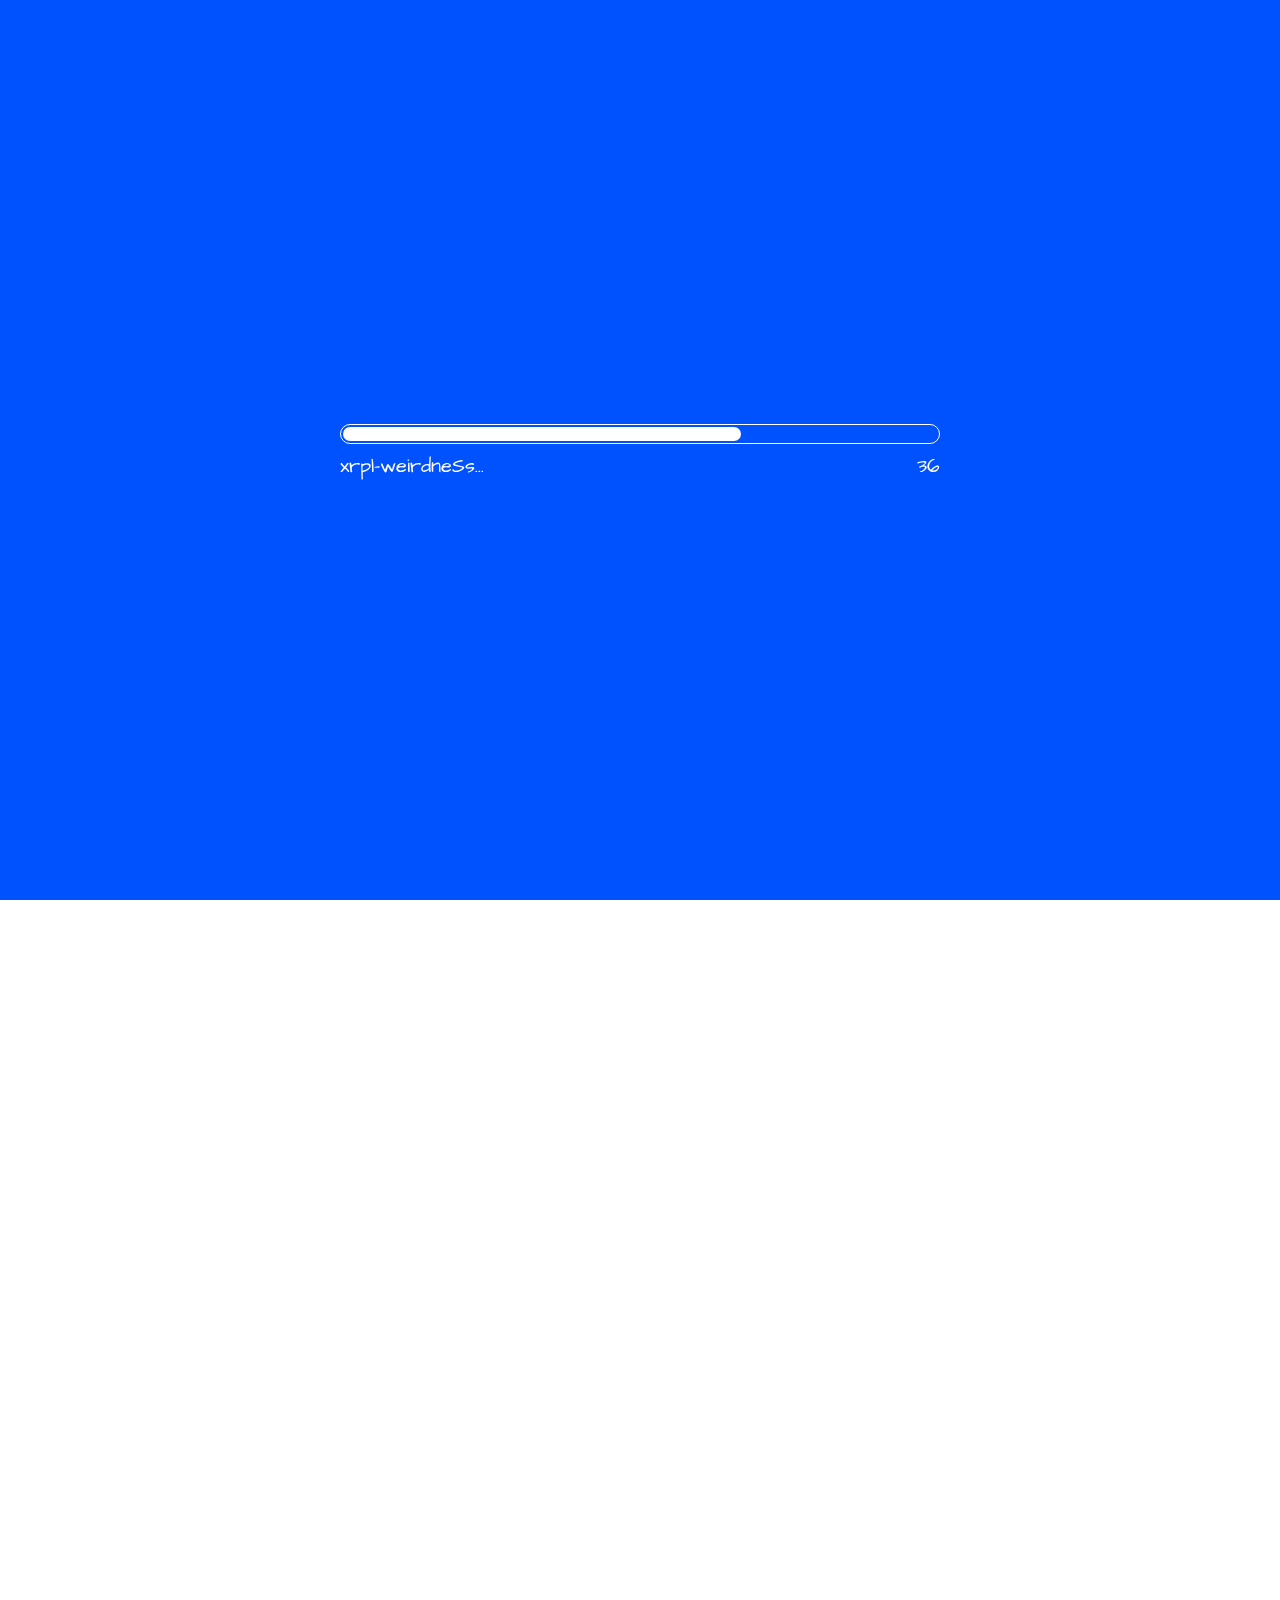
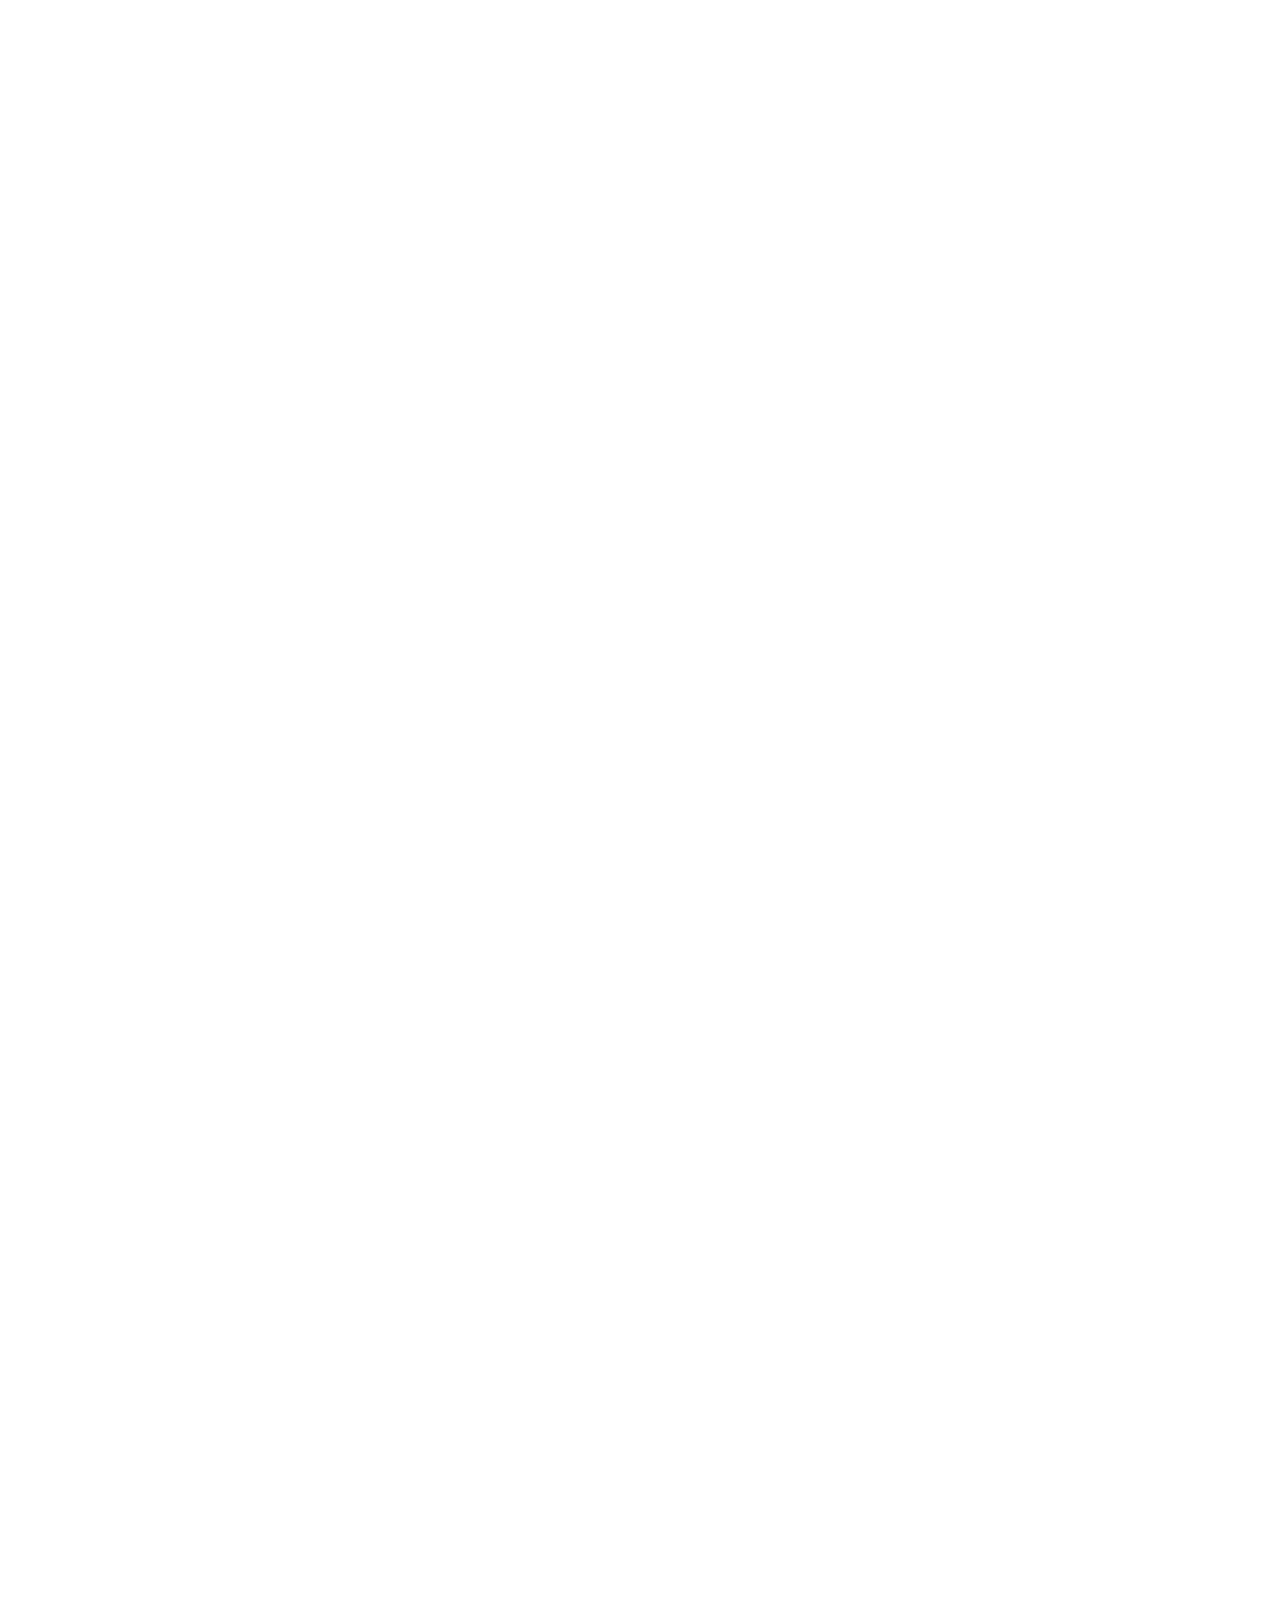
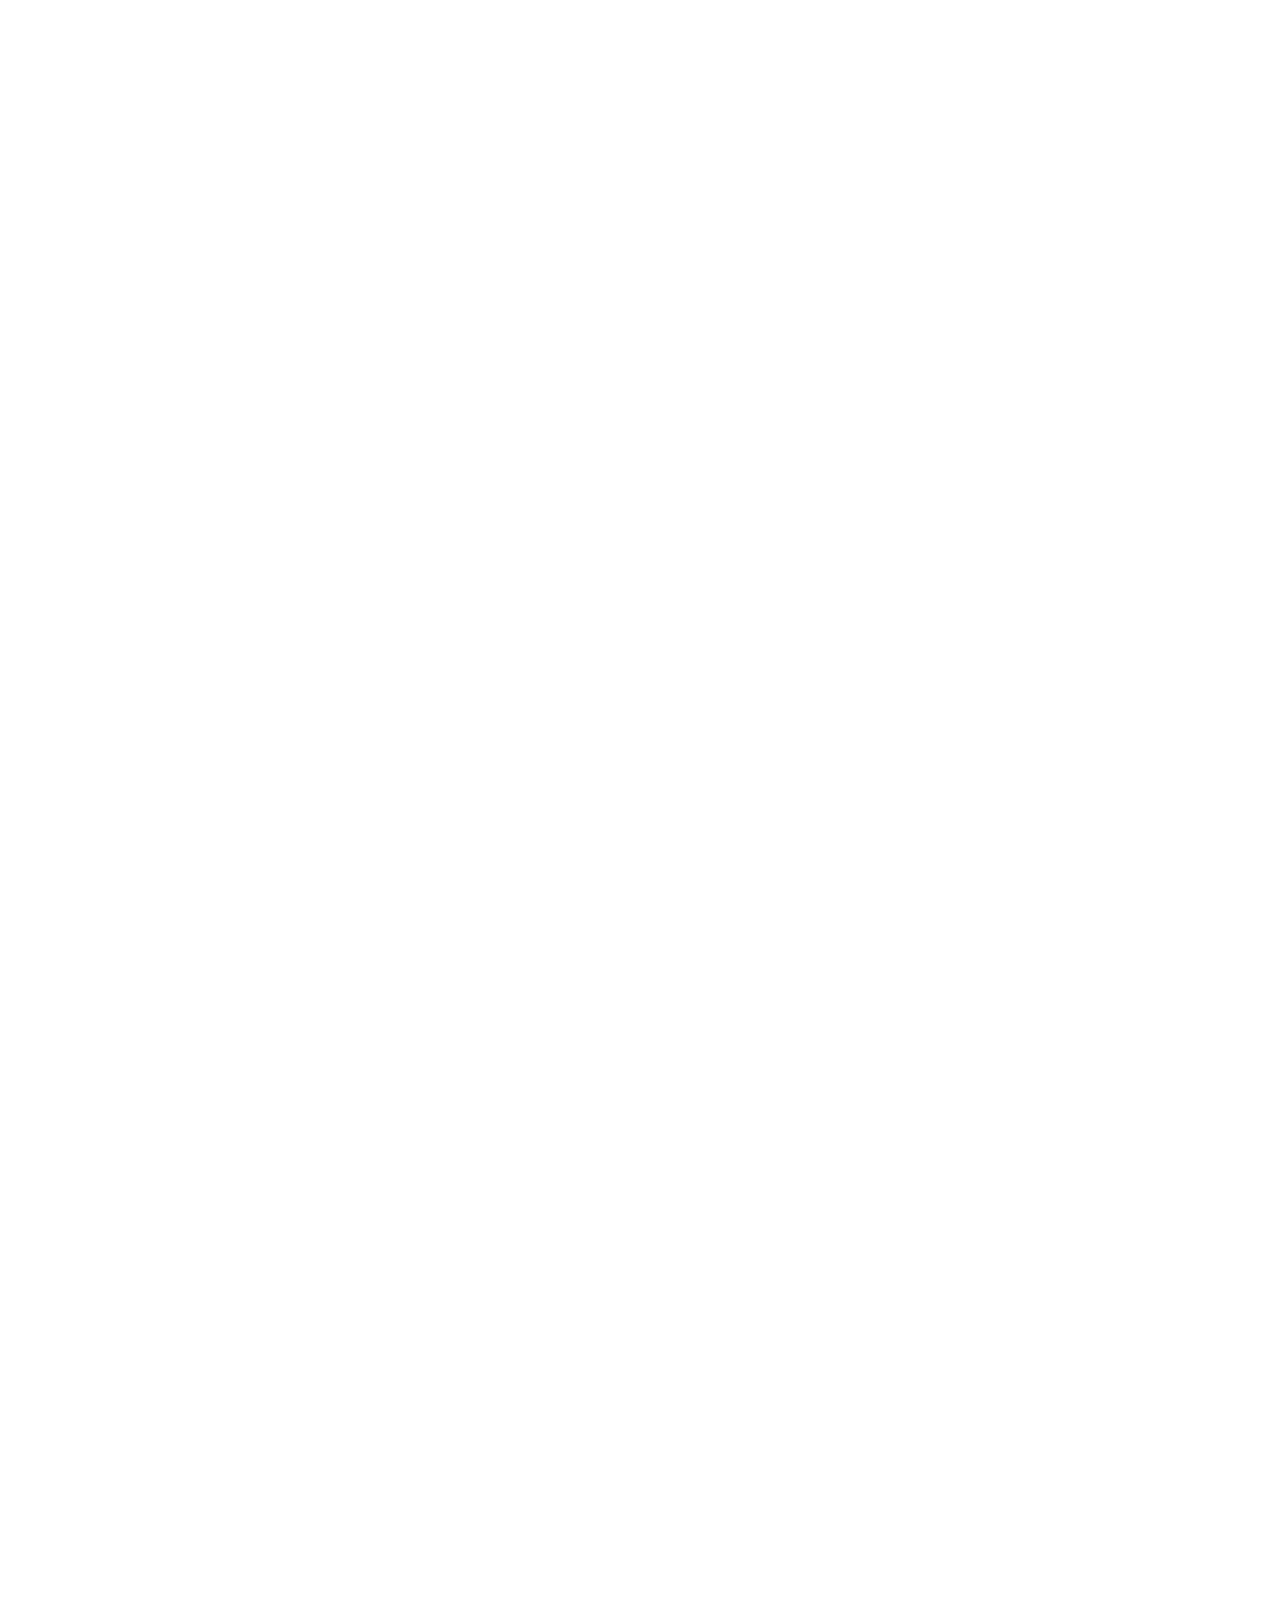
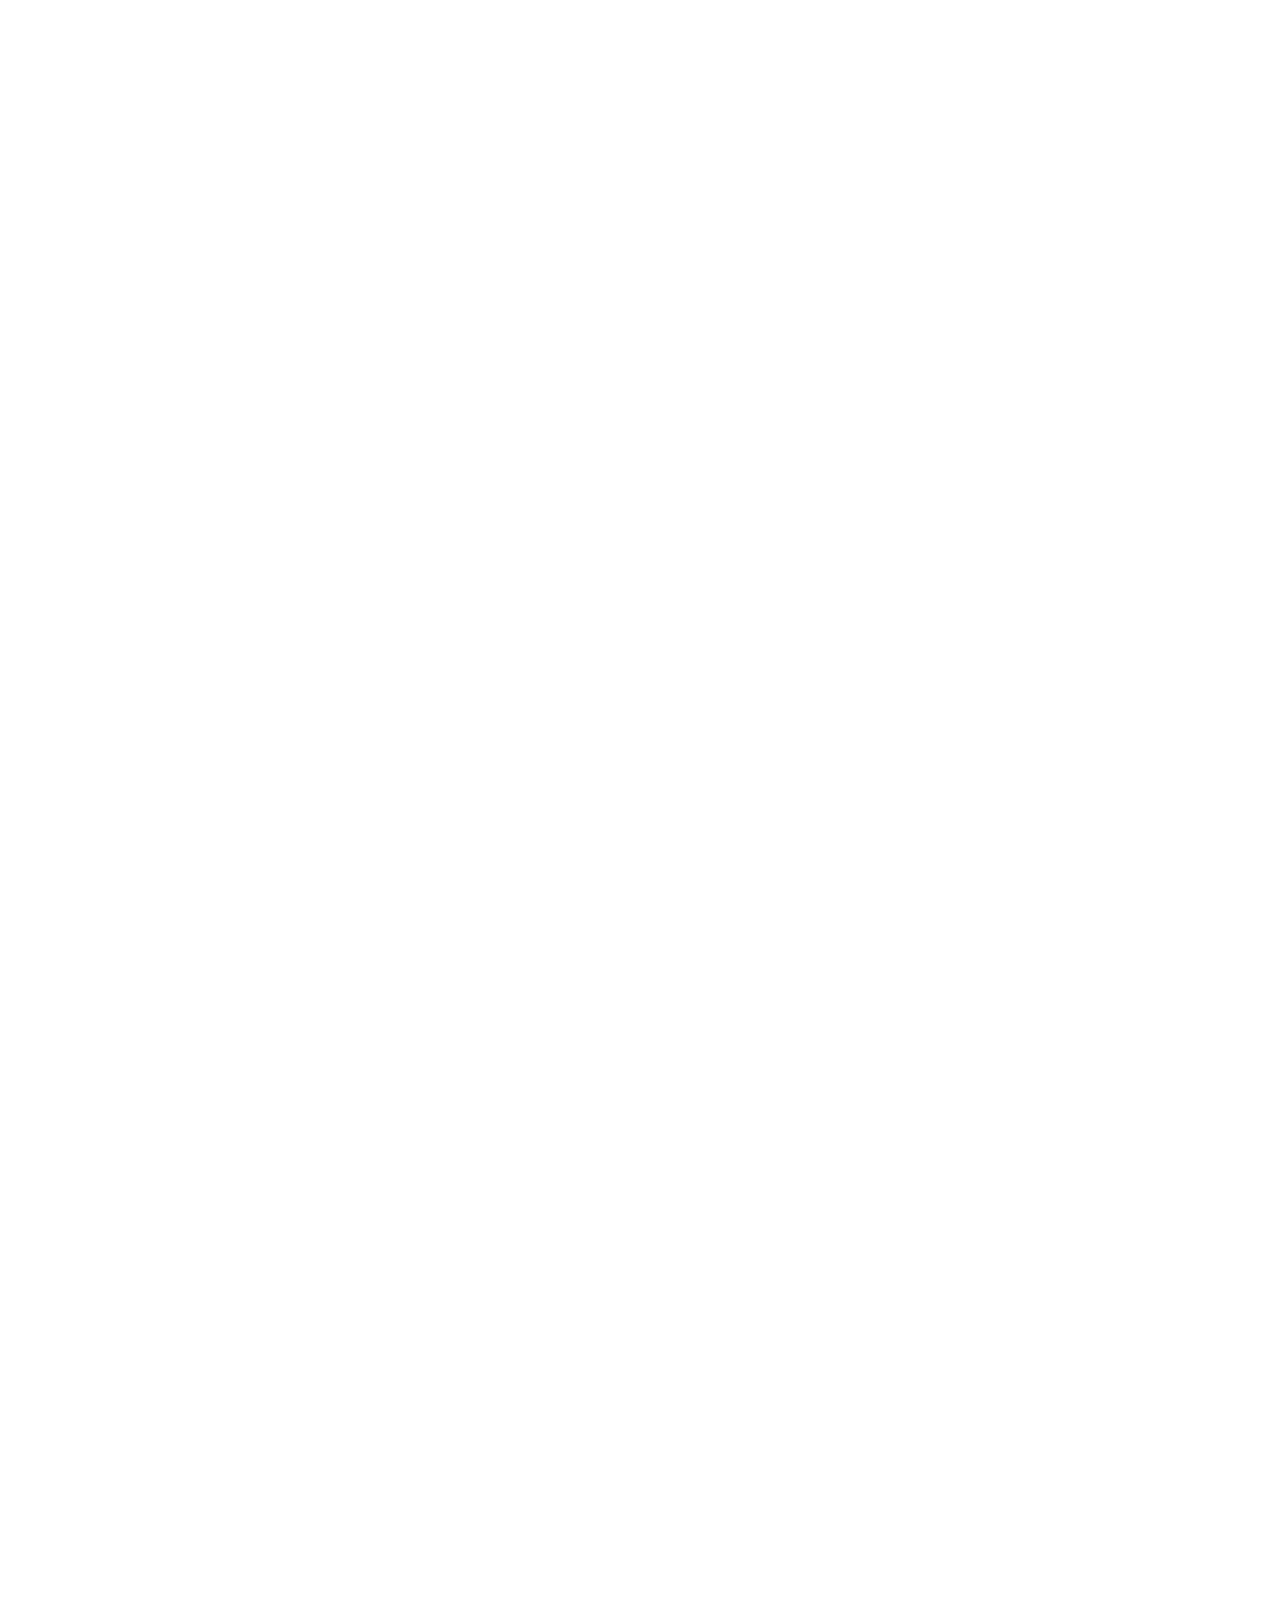
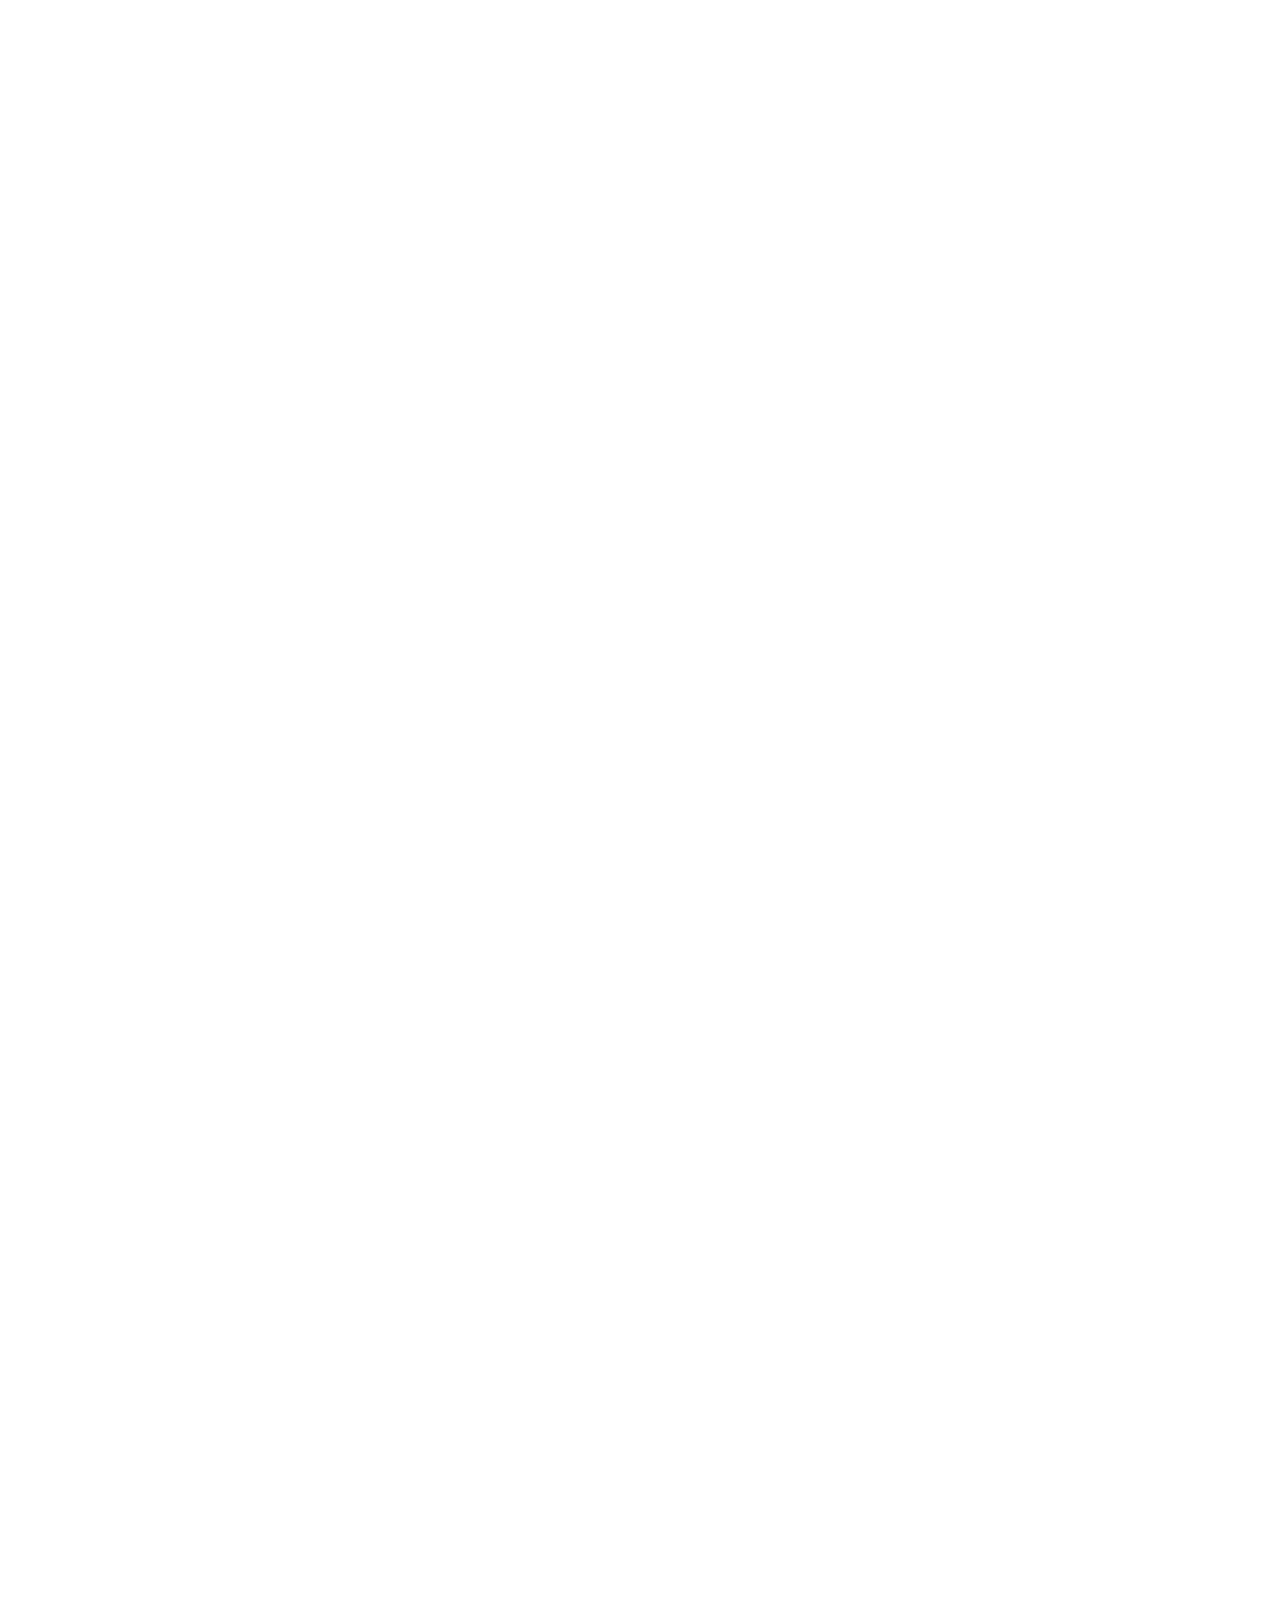
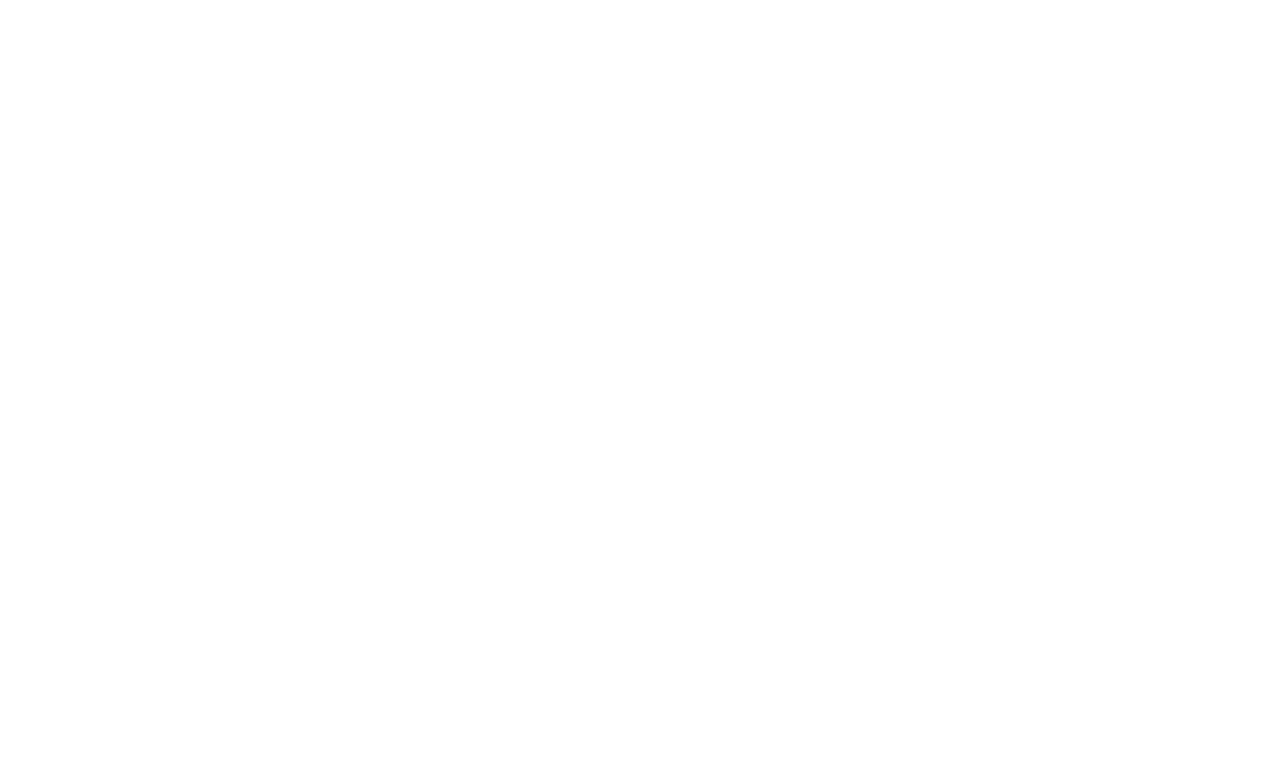
==== commit e630dac0: "fix" ====
--- a/index.html
+++ b/index.html
@@ -120,7 +120,8 @@
     <div class="dom"></div>
     <div class="section-question">
         <div id="yourElementId" class="section-question-inner">
-            <div data-w-id="7b55dcdf-35cb-ca30-fef0-1be8915c4240" class="question">
+            <div data-w-id="7b55dcdf-35cb-ca30-fef0-1be8915c4240" style="display: flex;flex-direction: column;"
+                class="question">
                 <div class="imgs"><img src="images/660d2f6aaa83ef783e4b8ca1_Frame%205.webp" alt
                         sizes="(max-width: 479px) 240px, (max-width: 991px) 400px, 612px"
                         srcset="images/660d2f6aaa83ef783e4b8ca1_Frame%205-p-500.webp 500w, images/660d2f6aaa83ef783e4b8ca1_Frame%205-p-800.webp 800w, images/660d2f6aaa83ef783e4b8ca1_Frame%205.webp 1225w"
@@ -146,12 +147,12 @@
                             srcset="images/660e50f55112dbca9805b425_IMAGE%202024-03-24%2013_21_14%2013-p-500.webp 500w, images/660e50f55112dbca9805b425_IMAGE%202024-03-24%2013_21_14%2013.webp 691w"
                             alt class="img _4">
                         <!-- //hello -->
-                        <img src="images/660c1e1d02c44d93ec233453_IMAGE 2024-03-24 13_21_18 2-p-1080.webp"
-                            loading="lazy"
+                        <img src="images/Logo text.png" loading="lazy"
                             style="-webkit-transform:translate3d(-10%, 10%, 0) scale3d(0, 0, 1) rotateX(0) rotateY(0) rotateZ(0) skew(0, 0);-moz-transform:translate3d(-10%, 10%, 0) scale3d(0, 0, 1) rotateX(0) rotateY(0) rotateZ(0) skew(0, 0);-ms-transform:translate3d(-10%, 10%, 0) scale3d(0, 0, 1) rotateX(0) rotateY(0) rotateZ(0) skew(0, 0);transform:translate3d(-10%, 10%, 0) scale3d(0, 0, 1) rotateX(0) rotateY(0) rotateZ(0) skew(0, 0);display:none"
                             alt class="word-hello">
                     </div>
                 </div>
+                <img src="./images/XRP  1.png" width="100px" alt="" srcset="">
                 <div class="container-step">
                     <div class="text-block">
                         <div class="text-1">
@@ -178,10 +179,8 @@
             data-w-id="3c0a172b-2bb5-c237-9af6-35c3a11b666c" role="banner" data-duration="400">
             <div class="navbar14_container"><a href="#" data-w-id="3c0a172b-2bb5-c237-9af6-35c3a11b666e"
                     style="-webkit-transform:translate3d(0, 0, 0) scale3d(1, 1, 1) rotateX(0) rotateY(0) rotateZ(0deg) skew(0, 0);-moz-transform:translate3d(0, 0, 0) scale3d(1, 1, 1) rotateX(0) rotateY(0) rotateZ(0deg) skew(0, 0);-ms-transform:translate3d(0, 0, 0) scale3d(1, 1, 1) rotateX(0) rotateY(0) rotateZ(0deg) skew(0, 0);transform:translate3d(0, 0, 0) scale3d(1, 1, 1) rotateX(0) rotateY(0) rotateZ(0deg) skew(0, 0)"
-                    class="navbar14_logo-link w-nav-brand"><img src="images/664f0bf8c4fa3a656a8cda77_Group%20317.webp"
-                        loading="lazy" width="115"
+                    class="navbar14_logo-link w-nav-brand"><img src="images/Logo text.png" loading="lazy" width="115"
                         sizes="(max-width: 479px) 130px, (max-width: 767px) 17vw, (max-width: 991px) 13vw, 140px" alt
-                        srcset="images/664f0bf8c4fa3a656a8cda77_Group%20317-p-500.webp 500w, images/664f0bf8c4fa3a656a8cda77_Group%20317-p-800.webp 800w, images/664f0bf8c4fa3a656a8cda77_Group%20317.webp 1490w"
                         class="navbar14_logo"></a>
                 <div id="w-node-_4815d84a-07aa-7585-738c-e44bad601a1d-a325dfbc" class="div-block-40"><a id="music"
                         href="#" class="ic-music w-inline-block"><img
@@ -190,7 +189,7 @@
                         class="navbar14_menu w-nav-menu">
                         <div class="navbar14_menu-link-wrapper"><a data-w-id="9f5bade6-a2a8-9d0e-a02f-7343d5d990cd"
                                 style="-webkit-transform:translate3d(0, 0, 0) scale3d(1, 1, 1) rotateX(0) rotateY(0) rotateZ(0deg) skew(0, 0);-moz-transform:translate3d(0, 0, 0) scale3d(1, 1, 1) rotateX(0) rotateY(0) rotateZ(0deg) skew(0, 0);-ms-transform:translate3d(0, 0, 0) scale3d(1, 1, 1) rotateX(0) rotateY(0) rotateZ(0deg) skew(0, 0);transform:translate3d(0, 0, 0) scale3d(1, 1, 1) rotateX(0) rotateY(0) rotateZ(0deg) skew(0, 0)"
-                                href="https://t.me/baseweirdo" target="_blank"
+                                href="https://t.me/XEIRDOXRPL_Portal" target="_blank"
                                 class="navbar14_link take-padding w-inline-block">
                                 <div>come geT xeird</div>
                                 <div class="custom-svg w-embed"><svg width="100%" height="100%" viewBox="0 0 32 26"
@@ -201,14 +200,12 @@
                                     </svg></div>
                             </a><a data-w-id="f136aa39-87cc-bbad-9d1f-7fc2d5bf1777"
                                 style="-webkit-transform:translate3d(0, 0, 0) scale3d(1, 1, 1) rotateX(0) rotateY(0) rotateZ(0deg) skew(0, 0);-moz-transform:translate3d(0, 0, 0) scale3d(1, 1, 1) rotateX(0) rotateY(0) rotateZ(0deg) skew(0, 0);-ms-transform:translate3d(0, 0, 0) scale3d(1, 1, 1) rotateX(0) rotateY(0) rotateZ(0deg) skew(0, 0);transform:translate3d(0, 0, 0) scale3d(1, 1, 1) rotateX(0) rotateY(0) rotateZ(0deg) skew(0, 0)"
-                                href="https://v3eo.app.link/aIr4wzrKDJb?_referrer=twitter?_p=c61c29c391047af4e3038ffaee"
-                                target="_blank" class="navbar14_link take-padding hide w-inline-block">
-                                <div>add to CBW</div><img src="images/667425bb9daa302d6924ff08_cbw.png" loading="lazy"
-                                    alt class="custom-svg">
+                                href="" target="_blank" class="navbar14_link take-padding hide w-inline-block">
+                                <div>dexscreener</div><img src="fonts/660c3630c42a7f1bdd473f7e_Group 49.svg"
+                                    loading="lazy" alt class="custom-svg">
                             </a><a data-w-id="df3c5aad-60c6-b8a8-a08b-e004ada13a3d"
                                 style="-webkit-transform:translate3d(0, 0, 0) scale3d(1, 1, 1) rotateX(0) rotateY(0) rotateZ(0deg) skew(0, 0);-moz-transform:translate3d(0, 0, 0) scale3d(1, 1, 1) rotateX(0) rotateY(0) rotateZ(0deg) skew(0, 0);-ms-transform:translate3d(0, 0, 0) scale3d(1, 1, 1) rotateX(0) rotateY(0) rotateZ(0deg) skew(0, 0);transform:translate3d(0, 0, 0) scale3d(1, 1, 1) rotateX(0) rotateY(0) rotateZ(0deg) skew(0, 0)"
-                                href="https://weirdobaseshop.com/" target="_blank"
-                                class="navbar14_link take-padding hide w-inline-block">
+                                href="" target="_blank" class="navbar14_link take-padding hide w-inline-block">
                                 <div>merch sTore</div>
                                 <div class="custom-svg w-embed"><svg width="100%" height="100%" viewBox="0 0 526 598"
                                         fill="none" xmlns="http://www.w3.org/2000/svg">
@@ -220,7 +217,8 @@
                             <div id="w-node-c7ed90ff-6fec-2b23-eb2a-c3744aee7c1d-a325dfbc"
                                 class="navbar14_button-wrapper"><a data-w-id="c7ed90ff-6fec-2b23-eb2a-c3744aee7c1e"
                                     style="-webkit-transform:translate3d(0, 0, 0) scale3d(1, 1, 1) rotateX(0) rotateY(0) rotateZ(0deg) skew(0, 0);-moz-transform:translate3d(0, 0, 0) scale3d(1, 1, 1) rotateX(0) rotateY(0) rotateZ(0deg) skew(0, 0);-ms-transform:translate3d(0, 0, 0) scale3d(1, 1, 1) rotateX(0) rotateY(0) rotateZ(0deg) skew(0, 0);transform:translate3d(0, 0, 0) scale3d(1, 1, 1) rotateX(0) rotateY(0) rotateZ(0deg) skew(0, 0)"
-                                    href="/buy" target="_blank" class="button-4 wonky w-button">BUY</a></div>
+                                    href="https://firstledger.net/" target="_blank"
+                                    class="button-4 wonky w-button">BUY</a></div>
                         </div>
                     </nav>
                 </div>
@@ -238,10 +236,10 @@
             </div>
         </div>
         <section class="hero-section">
-            <div class="w-layout-blockcontainer container-1402 w-container"><img
-                    src="images/66580a8e288716eae2cd085f_new%20logo.png" loading="lazy"
+            <div class="w-layout-blockcontainer container-1402 w-container"><img src="images/Logo text.png"
+                    loading="lazy"
                     style="-webkit-transform:translate3d(0, 0, 0) scale3d(0.2, 0.2, 1) rotateX(0) rotateY(0) rotateZ(0deg) skew(0, 0);-moz-transform:translate3d(0, 0, 0) scale3d(0.2, 0.2, 1) rotateX(0) rotateY(0) rotateZ(0deg) skew(0, 0);-ms-transform:translate3d(0, 0, 0) scale3d(0.2, 0.2, 1) rotateX(0) rotateY(0) rotateZ(0deg) skew(0, 0);transform:translate3d(0, 0, 0) scale3d(0.2, 0.2, 1) rotateX(0) rotateY(0) rotateZ(0deg) skew(0, 0)"
-                    data-w-id="7fd01f1e-f5e8-d1bb-b71b-6cf01dc77768" alt="weirdo on base logo" class="img-854"></div>
+                    data-w-id="7fd01f1e-f5e8-d1bb-b71b-6cf01dc77768" alt="xeirdo on xrpl logo" class="img-854"></div>
         </section>
         <section data-w-id="2ac5bba7-f8bc-c315-4afe-469f8218d898" class="section-slider-top">
             <div class="slider-rotate no-rotate">
@@ -478,7 +476,7 @@
                         class="heading wonky">coME gET xEIRD</h2>
                     <div data-w-id="84e6b524-c840-7b0a-30d8-8080a50da614"
                         style="-webkit-transform:translate3d(0, 120px, 0) scale3d(1, 1, 1) rotateX(0) rotateY(0) rotateZ(0) skew(0, 0);-moz-transform:translate3d(0, 120px, 0) scale3d(1, 1, 1) rotateX(0) rotateY(0) rotateZ(0) skew(0, 0);-ms-transform:translate3d(0, 120px, 0) scale3d(1, 1, 1) rotateX(0) rotateY(0) rotateZ(0) skew(0, 0);transform:translate3d(0, 120px, 0) scale3d(1, 1, 1) rotateX(0) rotateY(0) rotateZ(0) skew(0, 0)"
-                        class="div-block-15"><a href="https://t.me/baseweirdo" target="_blank"
+                        class="div-block-15"><a href="https://t.me/XEIRDOXRPL_Portal" target="_blank"
                             class="button wonky bigger w-button">Telegram</a><a href="https://x.com/XEIRDO_XRPL"
                             target="_blank" class="button wonky bigger w-button">Twitter / X</a></div>
                 </div>
@@ -778,13 +776,11 @@
                     <div class="div-block-22"><a data-w-id="842e24a0-4a3b-a5d6-daf9-2b98a486c474"
                             style="-webkit-transform:translate3d(0, 120px, 0) scale3d(1, 1, 1) rotateX(0) rotateY(0) rotateZ(0deg) skew(0, 0);-moz-transform:translate3d(0, 120px, 0) scale3d(1, 1, 1) rotateX(0) rotateY(0) rotateZ(0deg) skew(0, 0);-ms-transform:translate3d(0, 120px, 0) scale3d(1, 1, 1) rotateX(0) rotateY(0) rotateZ(0deg) skew(0, 0);transform:translate3d(0, 120px, 0) scale3d(1, 1, 1) rotateX(0) rotateY(0) rotateZ(0deg) skew(0, 0)"
                             href="/" aria-current="page" class="w-inline-block w--current"><img
-                                src="images/664c6b46b29954456fe1f1d5_WhatsApp-Image-2024-05-17-at-03.29.11.webp"
-                                loading="lazy" sizes="(max-width: 479px) 83vw, 250px"
-                                srcset="images/664c6b46b29954456fe1f1d5_WhatsApp-Image-2024-05-17-at-03.29.11-p-500.png 500w, images/664c6b46b29954456fe1f1d5_WhatsApp-Image-2024-05-17-at-03.29.11.webp 1125w"
-                                alt class="logo-footer"></a>
+                                src="images/Logo text.png" loading="lazy" sizes="(max-width: 479px) 83vw, 250px" alt
+                                class="logo-footer"></a>
                         <div data-w-id="7c1436b5-dafe-f47d-24fb-13d7088563ee"
                             style="-webkit-transform:translate3d(0, 120px, 0) scale3d(1, 1, 1) rotateX(0) rotateY(0) rotateZ(0) skew(0, 0);-moz-transform:translate3d(0, 120px, 0) scale3d(1, 1, 1) rotateX(0) rotateY(0) rotateZ(0) skew(0, 0);-ms-transform:translate3d(0, 120px, 0) scale3d(1, 1, 1) rotateX(0) rotateY(0) rotateZ(0) skew(0, 0);transform:translate3d(0, 120px, 0) scale3d(1, 1, 1) rotateX(0) rotateY(0) rotateZ(0) skew(0, 0)"
-                            class="div-block-21"><a href="/buy" target="_blank"
+                            class="div-block-21"><a href="https://firstledger.net/" target="_blank"
                                 class="button-blue wonky w-button">BUY</a></div>
                     </div>
                     <div class="div-block-38">
@@ -801,7 +797,8 @@
                                     <div class="ic-social"><img src="fonts/662f673ac9240d1b1363760e_Group%20298.svg"
                                             loading="lazy" alt class="ic-40"></div>
                                 </a><a id="w-node-a8fe13dd-eba9-04fa-3e4c-aaa0a09e10d7-a325dfbc"
-                                    href="https://t.me/baseweirdo" target="_blank" class="link-buttons w-inline-block">
+                                    href="https://t.me/XEIRDOXRPL_Portal" target="_blank"
+                                    class="link-buttons w-inline-block">
                                     <div class="ic-social"><img src="fonts/660d278dcb5a0d9cad189642_Frame%2011.svg"
                                             loading="lazy" alt class="ic-40"></div>
                                 </a><a id="w-node-b65a7686-bd39-2ae0-4d6b-f993ae92e331-a325dfbc"
@@ -857,8 +854,8 @@
                             class="div-block-25">
                             <div>2024 all rights reserved</div><a data-w-id="b03fe694-01d8-2a3b-f203-6ba0f5054665"
                                 style="-webkit-transform:translate3d(0, 0, 0) scale3d(1, 1, 1) rotateX(0) rotateY(0) rotateZ(0deg) skew(0, 0);-moz-transform:translate3d(0, 0, 0) scale3d(1, 1, 1) rotateX(0) rotateY(0) rotateZ(0deg) skew(0, 0);-ms-transform:translate3d(0, 0, 0) scale3d(1, 1, 1) rotateX(0) rotateY(0) rotateZ(0deg) skew(0, 0);transform:translate3d(0, 0, 0) scale3d(1, 1, 1) rotateX(0) rotateY(0) rotateZ(0deg) skew(0, 0)"
-                                href="mailto:support@weirdobase.com?subject=Hi%20x-weirdos%20" class="w-inline-block">
-                                <div>support@weirdobase.com</div>
+                                href="mailto:xeirdoxrpl.pro" class="w-inline-block">
+                                <div>xeirdoxrpl.pro</div>
                             </a>
                         </div>
                     </div>
@@ -898,7 +895,7 @@
                             setTimeout(function () {
                                 document.body.style.position = '';
                                 document.body.style.overflowY = '';
-                            }, 2500);
+                            }, 1000);
                         });
                     }
                 }
--- a/css/weirdo-2d0af6.webflow.f2ee524c9.min.css
+++ b/css/weirdo-2d0af6.webflow.f2ee524c9.min.css
@@ -1,15 +1,4508 @@
-html{-webkit-text-size-adjust:100%;-ms-text-size-adjust:100%;font-family:sans-serif}body{margin:0}article,aside,details,figcaption,figure,footer,header,hgroup,main,menu,nav,section,summary{display:block}audio,canvas,progress,video{vertical-align:baseline;display:inline-block}audio:not([controls]){height:0;display:none}[hidden],template{display:none}a{background-color:transparent}a:active,a:hover{outline:0}abbr[title]{border-bottom:1px dotted}b,strong{font-weight:700}dfn{font-style:italic}h1{margin:.67em 0;font-size:2em}mark{color:#000;background:#ff0}small{font-size:80%}sub,sup{vertical-align:baseline;font-size:75%;line-height:0;position:relative}sup{top:-.5em}sub{bottom:-.25em}img{border:0}svg:not(:root){overflow:hidden}hr{box-sizing:content-box;height:0}pre{overflow:auto}code,kbd,pre,samp{font-family:monospace;font-size:1em}button,input,optgroup,select,textarea{color:inherit;font:inherit;margin:0}button{overflow:visible}button,select{text-transform:none}button,html input[type=button],input[type=reset]{-webkit-appearance:button;cursor:pointer}button[disabled],html input[disabled]{cursor:default}button::-moz-focus-inner,input::-moz-focus-inner{border:0;padding:0}input{line-height:normal}input[type=checkbox],input[type=radio]{box-sizing:border-box;padding:0}input[type=number]::-webkit-inner-spin-button,input[type=number]::-webkit-outer-spin-button{height:auto}input[type=search]{-webkit-appearance:none}input[type=search]::-webkit-search-cancel-button,input[type=search]::-webkit-search-decoration{-webkit-appearance:none}legend{border:0;padding:0}textarea{overflow:auto}optgroup{font-weight:700}table{border-collapse:collapse;border-spacing:0}td,th{padding:0}@font-face{font-family:webflow-icons;src:url([data-uri])format("truetype");font-weight:400;font-style:normal}[class^=w-icon-],[class*=\ w-icon-]{speak:none;font-variant:normal;text-transform:none;-webkit-font-smoothing:antialiased;-moz-osx-font-smoothing:grayscale;font-style:normal;font-weight:400;line-height:1;font-family:webflow-icons!important}.w-icon-slider-right:before{content:""}.w-icon-slider-left:before{content:""}.w-icon-nav-menu:before{content:""}.w-icon-arrow-down:before,.w-icon-dropdown-toggle:before{content:""}.w-icon-file-upload-remove:before{content:""}.w-icon-file-upload-icon:before{content:""}*{box-sizing:border-box}html{height:100%}body{color:#333;background-color:#fff;min-height:100%;margin:0;font-family:Arial,sans-serif;font-size:14px;line-height:20px}img{vertical-align:middle;max-width:100%;display:inline-block}html.w-mod-touch *{background-attachment:scroll!important}.w-block{display:block}.w-inline-block{max-width:100%;display:inline-block}.w-clearfix:before,.w-clearfix:after{content:" ";grid-area:1/1/2/2;display:table}.w-clearfix:after{clear:both}.w-hidden{display:none}.w-button{color:#fff;line-height:inherit;cursor:pointer;background-color:#3898ec;border:0;border-radius:0;padding:9px 15px;text-decoration:none;display:inline-block}input.w-button{-webkit-appearance:button}html[data-w-dynpage] [data-w-cloak]{color:transparent!important}.w-code-block{margin:unset}pre.w-code-block code{all:inherit}.w-webflow-badge,.w-webflow-badge *{z-index:auto;visibility:visible;box-sizing:border-box;float:none;clear:none;box-shadow:none;opacity:1;direction:ltr;font-family:inherit;font-weight:inherit;color:inherit;font-size:inherit;line-height:inherit;font-style:inherit;font-variant:inherit;text-align:inherit;letter-spacing:inherit;-webkit-text-decoration:inherit;text-decoration:inherit;text-indent:0;text-transform:inherit;text-shadow:none;font-smoothing:auto;vertical-align:baseline;cursor:inherit;white-space:inherit;word-break:normal;word-spacing:normal;word-wrap:normal;background:0 0;border:0 transparent;border-radius:0;width:auto;min-width:0;max-width:none;height:auto;min-height:0;max-height:none;margin:0;padding:0;list-style-type:disc;transition:none;display:block;position:static;top:auto;bottom:auto;left:auto;right:auto;overflow:visible;transform:none}.w-webflow-badge{white-space:nowrap;cursor:pointer;box-shadow:0 0 0 1px rgba(0,0,0,.1),0 1px 3px rgba(0,0,0,.1);visibility:visible!important;z-index:2147483647!important;color:#aaadb0!important;opacity:1!important;background-color:#fff!important;border-radius:3px!important;width:auto!important;height:auto!important;margin:0!important;padding:6px!important;font-size:12px!important;line-height:14px!important;text-decoration:none!important;display:inline-block!important;position:fixed!important;top:auto!important;bottom:12px!important;left:auto!important;right:12px!important;overflow:visible!important;transform:none!important}.w-webflow-badge>img{visibility:visible!important;opacity:1!important;vertical-align:middle!important;display:inline-block!important}h1,h2,h3,h4,h5,h6{margin-bottom:10px;font-weight:700}h1{margin-top:20px;font-size:38px;line-height:44px}h2{margin-top:20px;font-size:32px;line-height:36px}h3{margin-top:20px;font-size:24px;line-height:30px}h4{margin-top:10px;font-size:18px;line-height:24px}h5{margin-top:10px;font-size:14px;line-height:20px}h6{margin-top:10px;font-size:12px;line-height:18px}p{margin-top:0;margin-bottom:10px}blockquote{border-left:5px solid #e2e2e2;margin:0 0 10px;padding:10px 20px;font-size:18px;line-height:22px}figure{margin:0 0 10px}figcaption{text-align:center;margin-top:5px}ul,ol{margin-top:0;margin-bottom:10px;padding-left:40px}.w-list-unstyled{padding-left:0;list-style:none}.w-embed:before,.w-embed:after{content:" ";grid-area:1/1/2/2;display:table}.w-embed:after{clear:both}.w-video{width:100%;padding:0;position:relative}.w-video iframe,.w-video object,.w-video embed{border:none;width:100%;height:100%;position:absolute;top:0;left:0}fieldset{border:0;margin:0;padding:0}button,[type=button],[type=reset]{cursor:pointer;-webkit-appearance:button;border:0}.w-form{margin:0 0 15px}.w-form-done{text-align:center;background-color:#ddd;padding:20px;display:none}.w-form-fail{background-color:#ffdede;margin-top:10px;padding:10px;display:none}label{margin-bottom:5px;font-weight:700;display:block}.w-input,.w-select{color:#333;vertical-align:middle;background-color:#fff;border:1px solid #ccc;width:100%;height:38px;margin-bottom:10px;padding:8px 12px;font-size:14px;line-height:1.42857;display:block}.w-input:-moz-placeholder,.w-select:-moz-placeholder{color:#999}.w-input::-moz-placeholder,.w-select::-moz-placeholder{color:#999;opacity:1}.w-input::-webkit-input-placeholder,.w-select::-webkit-input-placeholder{color:#999}.w-input:focus,.w-select:focus{border-color:#3898ec;outline:0}.w-input[disabled],.w-select[disabled],.w-input[readonly],.w-select[readonly],fieldset[disabled] .w-input,fieldset[disabled] .w-select{cursor:not-allowed}.w-input[disabled]:not(.w-input-disabled),.w-select[disabled]:not(.w-input-disabled),.w-input[readonly],.w-select[readonly],fieldset[disabled]:not(.w-input-disabled) .w-input,fieldset[disabled]:not(.w-input-disabled) .w-select{background-color:#eee}textarea.w-input,textarea.w-select{height:auto}.w-select{background-color:#f3f3f3}.w-select[multiple]{height:auto}.w-form-label{cursor:pointer;margin-bottom:0;font-weight:400;display:inline-block}.w-radio{margin-bottom:5px;padding-left:20px;display:block}.w-radio:before,.w-radio:after{content:" ";grid-area:1/1/2/2;display:table}.w-radio:after{clear:both}.w-radio-input{float:left;margin:3px 0 0 -20px;line-height:normal}.w-file-upload{margin-bottom:10px;display:block}.w-file-upload-input{opacity:0;z-index:-100;width:.1px;height:.1px;position:absolute;overflow:hidden}.w-file-upload-default,.w-file-upload-uploading,.w-file-upload-success{color:#333;display:inline-block}.w-file-upload-error{margin-top:10px;display:block}.w-file-upload-default.w-hidden,.w-file-upload-uploading.w-hidden,.w-file-upload-error.w-hidden,.w-file-upload-success.w-hidden{display:none}.w-file-upload-uploading-btn{cursor:pointer;background-color:#fafafa;border:1px solid #ccc;margin:0;padding:8px 12px;font-size:14px;font-weight:400;display:flex}.w-file-upload-file{background-color:#fafafa;border:1px solid #ccc;flex-grow:1;justify-content:space-between;margin:0;padding:8px 9px 8px 11px;display:flex}.w-file-upload-file-name{font-size:14px;font-weight:400;display:block}.w-file-remove-link{cursor:pointer;width:auto;height:auto;margin-top:3px;margin-left:10px;padding:3px;display:block}.w-icon-file-upload-remove{margin:auto;font-size:10px}.w-file-upload-error-msg{color:#ea384c;padding:2px 0;display:inline-block}.w-file-upload-info{padding:0 12px;line-height:38px;display:inline-block}.w-file-upload-label{cursor:pointer;background-color:#fafafa;border:1px solid #ccc;margin:0;padding:8px 12px;font-size:14px;font-weight:400;display:inline-block}.w-icon-file-upload-icon,.w-icon-file-upload-uploading{width:20px;margin-right:8px;display:inline-block}.w-icon-file-upload-uploading{height:20px}.w-container{max-width:940px;margin-left:auto;margin-right:auto}.w-container:before,.w-container:after{content:" ";grid-area:1/1/2/2;display:table}.w-container:after{clear:both}.w-container .w-row{margin-left:-10px;margin-right:-10px}.w-row:before,.w-row:after{content:" ";grid-area:1/1/2/2;display:table}.w-row:after{clear:both}.w-row .w-row{margin-left:0;margin-right:0}.w-col{float:left;width:100%;min-height:1px;padding-left:10px;padding-right:10px;position:relative}.w-col .w-col{padding-left:0;padding-right:0}.w-col-1{width:8.33333%}.w-col-2{width:16.6667%}.w-col-3{width:25%}.w-col-4{width:33.3333%}.w-col-5{width:41.6667%}.w-col-6{width:50%}.w-col-7{width:58.3333%}.w-col-8{width:66.6667%}.w-col-9{width:75%}.w-col-10{width:83.3333%}.w-col-11{width:91.6667%}.w-col-12{width:100%}.w-hidden-main{display:none!important}@media screen and (max-width:991px){.w-container{max-width:728px}.w-hidden-main{display:inherit!important}.w-hidden-medium{display:none!important}.w-col-medium-1{width:8.33333%}.w-col-medium-2{width:16.6667%}.w-col-medium-3{width:25%}.w-col-medium-4{width:33.3333%}.w-col-medium-5{width:41.6667%}.w-col-medium-6{width:50%}.w-col-medium-7{width:58.3333%}.w-col-medium-8{width:66.6667%}.w-col-medium-9{width:75%}.w-col-medium-10{width:83.3333%}.w-col-medium-11{width:91.6667%}.w-col-medium-12{width:100%}.w-col-stack{width:100%;left:auto;right:auto}}@media screen and (max-width:767px){.w-hidden-main,.w-hidden-medium{display:inherit!important}.w-hidden-small{display:none!important}.w-row,.w-container .w-row{margin-left:0;margin-right:0}.w-col{width:100%;left:auto;right:auto}.w-col-small-1{width:8.33333%}.w-col-small-2{width:16.6667%}.w-col-small-3{width:25%}.w-col-small-4{width:33.3333%}.w-col-small-5{width:41.6667%}.w-col-small-6{width:50%}.w-col-small-7{width:58.3333%}.w-col-small-8{width:66.6667%}.w-col-small-9{width:75%}.w-col-small-10{width:83.3333%}.w-col-small-11{width:91.6667%}.w-col-small-12{width:100%}}@media screen and (max-width:479px){.w-container{max-width:none}.w-hidden-main,.w-hidden-medium,.w-hidden-small{display:inherit!important}.w-hidden-tiny{display:none!important}.w-col{width:100%}.w-col-tiny-1{width:8.33333%}.w-col-tiny-2{width:16.6667%}.w-col-tiny-3{width:25%}.w-col-tiny-4{width:33.3333%}.w-col-tiny-5{width:41.6667%}.w-col-tiny-6{width:50%}.w-col-tiny-7{width:58.3333%}.w-col-tiny-8{width:66.6667%}.w-col-tiny-9{width:75%}.w-col-tiny-10{width:83.3333%}.w-col-tiny-11{width:91.6667%}.w-col-tiny-12{width:100%}}.w-widget{position:relative}.w-widget-map{width:100%;height:400px}.w-widget-map label{width:auto;display:inline}.w-widget-map img{max-width:inherit}.w-widget-map .gm-style-iw{text-align:center}.w-widget-map .gm-style-iw>button{display:none!important}.w-widget-twitter{overflow:hidden}.w-widget-twitter-count-shim{vertical-align:top;text-align:center;background:#fff;border:1px solid #758696;border-radius:3px;width:28px;height:20px;display:inline-block;position:relative}.w-widget-twitter-count-shim *{pointer-events:none;-webkit-user-select:none;-ms-user-select:none;user-select:none}.w-widget-twitter-count-shim .w-widget-twitter-count-inner{text-align:center;color:#999;font-family:serif;font-size:15px;line-height:12px;position:relative}.w-widget-twitter-count-shim .w-widget-twitter-count-clear{display:block;position:relative}.w-widget-twitter-count-shim.w--large{width:36px;height:28px}.w-widget-twitter-count-shim.w--large .w-widget-twitter-count-inner{font-size:18px;line-height:18px}.w-widget-twitter-count-shim:not(.w--vertical){margin-left:5px;margin-right:8px}.w-widget-twitter-count-shim:not(.w--vertical).w--large{margin-left:6px}.w-widget-twitter-count-shim:not(.w--vertical):before,.w-widget-twitter-count-shim:not(.w--vertical):after{content:" ";pointer-events:none;border:solid transparent;width:0;height:0;position:absolute;top:50%;left:0}.w-widget-twitter-count-shim:not(.w--vertical):before{border-width:4px;border-color:rgba(117,134,150,0) #5d6c7b rgba(117,134,150,0) rgba(117,134,150,0);margin-top:-4px;margin-left:-9px}.w-widget-twitter-count-shim:not(.w--vertical).w--large:before{border-width:5px;margin-top:-5px;margin-left:-10px}.w-widget-twitter-count-shim:not(.w--vertical):after{border-width:4px;border-color:rgba(255,255,255,0) #fff rgba(255,255,255,0) rgba(255,255,255,0);margin-top:-4px;margin-left:-8px}.w-widget-twitter-count-shim:not(.w--vertical).w--large:after{border-width:5px;margin-top:-5px;margin-left:-9px}.w-widget-twitter-count-shim.w--vertical{width:61px;height:33px;margin-bottom:8px}.w-widget-twitter-count-shim.w--vertical:before,.w-widget-twitter-count-shim.w--vertical:after{content:" ";pointer-events:none;border:solid transparent;width:0;height:0;position:absolute;top:100%;left:50%}.w-widget-twitter-count-shim.w--vertical:before{border-width:5px;border-color:#5d6c7b rgba(117,134,150,0) rgba(117,134,150,0);margin-left:-5px}.w-widget-twitter-count-shim.w--vertical:after{border-width:4px;border-color:#fff rgba(255,255,255,0) rgba(255,255,255,0);margin-left:-4px}.w-widget-twitter-count-shim.w--vertical .w-widget-twitter-count-inner{font-size:18px;line-height:22px}.w-widget-twitter-count-shim.w--vertical.w--large{width:76px}.w-background-video{color:#fff;height:500px;position:relative;overflow:hidden}.w-background-video>video{object-fit:cover;z-index:-100;background-position:50%;background-size:cover;width:100%;height:100%;margin:auto;position:absolute;top:-100%;bottom:-100%;left:-100%;right:-100%}.w-background-video>video::-webkit-media-controls-start-playback-button{-webkit-appearance:none;display:none!important}.w-background-video--control{background-color:transparent;padding:0;position:absolute;bottom:1em;right:1em}.w-background-video--control>[hidden]{display:none!important}.w-slider{text-align:center;clear:both;-webkit-tap-highlight-color:transparent;tap-highlight-color:transparent;background:#ddd;height:300px;position:relative}.w-slider-mask{z-index:1;white-space:nowrap;height:100%;display:block;position:relative;left:0;right:0;overflow:hidden}.w-slide{vertical-align:top;white-space:normal;text-align:left;width:100%;height:100%;display:inline-block;position:relative}.w-slider-nav{z-index:2;text-align:center;-webkit-tap-highlight-color:transparent;tap-highlight-color:transparent;height:40px;margin:auto;padding-top:10px;position:absolute;top:auto;bottom:0;left:0;right:0}.w-slider-nav.w-round>div{border-radius:100%}.w-slider-nav.w-num>div{font-size:inherit;line-height:inherit;width:auto;height:auto;padding:.2em .5em}.w-slider-nav.w-shadow>div{box-shadow:0 0 3px rgba(51,51,51,.4)}.w-slider-nav-invert{color:#fff}.w-slider-nav-invert>div{background-color:rgba(34,34,34,.4)}.w-slider-nav-invert>div.w-active{background-color:#222}.w-slider-dot{cursor:pointer;background-color:rgba(255,255,255,.4);width:1em;height:1em;margin:0 3px .5em;transition:background-color .1s,color .1s;display:inline-block;position:relative}.w-slider-dot.w-active{background-color:#fff}.w-slider-dot:focus{outline:none;box-shadow:0 0 0 2px #fff}.w-slider-dot:focus.w-active{box-shadow:none}.w-slider-arrow-left,.w-slider-arrow-right{cursor:pointer;color:#fff;-webkit-tap-highlight-color:transparent;tap-highlight-color:transparent;-webkit-user-select:none;-ms-user-select:none;user-select:none;width:80px;margin:auto;font-size:40px;position:absolute;top:0;bottom:0;left:0;right:0;overflow:hidden}.w-slider-arrow-left [class^=w-icon-],.w-slider-arrow-right [class^=w-icon-],.w-slider-arrow-left [class*=\ w-icon-],.w-slider-arrow-right [class*=\ w-icon-]{position:absolute}.w-slider-arrow-left:focus,.w-slider-arrow-right:focus{outline:0}.w-slider-arrow-left{z-index:3;right:auto}.w-slider-arrow-right{z-index:4;left:auto}.w-icon-slider-left,.w-icon-slider-right{width:1em;height:1em;margin:auto;top:0;bottom:0;left:0;right:0}.w-slider-aria-label{clip:rect(0 0 0 0);border:0;width:1px;height:1px;margin:-1px;padding:0;position:absolute;overflow:hidden}.w-slider-force-show{display:block!important}.w-dropdown{text-align:left;z-index:900;margin-left:auto;margin-right:auto;display:inline-block;position:relative}.w-dropdown-btn,.w-dropdown-toggle,.w-dropdown-link{vertical-align:top;color:#222;text-align:left;white-space:nowrap;margin-left:auto;margin-right:auto;padding:20px;text-decoration:none;position:relative}.w-dropdown-toggle{-webkit-user-select:none;-ms-user-select:none;user-select:none;cursor:pointer;padding-right:40px;display:inline-block}.w-dropdown-toggle:focus{outline:0}.w-icon-dropdown-toggle{width:1em;height:1em;margin:auto 20px auto auto;position:absolute;top:0;bottom:0;right:0}.w-dropdown-list{background:#ddd;min-width:100%;display:none;position:absolute}.w-dropdown-list.w--open{display:block}.w-dropdown-link{color:#222;padding:10px 20px;display:block}.w-dropdown-link.w--current{color:#0082f3}.w-dropdown-link:focus{outline:0}@media screen and (max-width:767px){.w-nav-brand{padding-left:10px}}.w-lightbox-backdrop{cursor:auto;letter-spacing:normal;text-indent:0;text-shadow:none;text-transform:none;visibility:visible;white-space:normal;word-break:normal;word-spacing:normal;word-wrap:normal;color:#fff;text-align:center;z-index:2000;opacity:0;-webkit-user-select:none;-moz-user-select:none;-webkit-tap-highlight-color:transparent;background:rgba(0,0,0,.9);outline:0;font-family:Helvetica Neue,Helvetica,Ubuntu,Segoe UI,Verdana,sans-serif;font-size:17px;font-style:normal;font-weight:300;line-height:1.2;list-style:disc;position:fixed;top:0;bottom:0;left:0;right:0;-webkit-transform:translate(0)}.w-lightbox-backdrop,.w-lightbox-container{-webkit-overflow-scrolling:touch;height:100%;overflow:auto}.w-lightbox-content{height:100vh;position:relative;overflow:hidden}.w-lightbox-view{opacity:0;width:100vw;height:100vh;position:absolute}.w-lightbox-view:before{content:"";height:100vh}.w-lightbox-group,.w-lightbox-group .w-lightbox-view,.w-lightbox-group .w-lightbox-view:before{height:86vh}.w-lightbox-frame,.w-lightbox-view:before{vertical-align:middle;display:inline-block}.w-lightbox-figure{margin:0;position:relative}.w-lightbox-group .w-lightbox-figure{cursor:pointer}.w-lightbox-img{width:auto;max-width:none;height:auto}.w-lightbox-image{float:none;max-width:100vw;max-height:100vh;display:block}.w-lightbox-group .w-lightbox-image{max-height:86vh}.w-lightbox-caption{text-align:left;text-overflow:ellipsis;white-space:nowrap;background:rgba(0,0,0,.4);padding:.5em 1em;position:absolute;bottom:0;left:0;right:0;overflow:hidden}.w-lightbox-embed{width:100%;height:100%;position:absolute;top:0;bottom:0;left:0;right:0}.w-lightbox-control{cursor:pointer;background-position:50%;background-repeat:no-repeat;background-size:24px;width:4em;transition:all .3s;position:absolute;top:0}.w-lightbox-left{background-image:url([data-uri]);display:none;bottom:0;left:0}.w-lightbox-right{background-image:url([data-uri]);display:none;bottom:0;right:0}.w-lightbox-close{background-image:url([data-uri]);background-size:18px;height:2.6em;right:0}.w-lightbox-strip{white-space:nowrap;padding:0 1vh;line-height:0;position:absolute;bottom:0;left:0;right:0;overflow-x:auto;overflow-y:hidden}.w-lightbox-item{box-sizing:content-box;cursor:pointer;width:10vh;padding:2vh 1vh;display:inline-block;-webkit-transform:translate(0,0)}.w-lightbox-active{opacity:.3}.w-lightbox-thumbnail{background:#222;height:10vh;position:relative;overflow:hidden}.w-lightbox-thumbnail-image{position:absolute;top:0;left:0}.w-lightbox-thumbnail .w-lightbox-tall{width:100%;top:50%;transform:translateY(-50%)}.w-lightbox-thumbnail .w-lightbox-wide{height:100%;left:50%;transform:translate(-50%)}.w-lightbox-spinner{box-sizing:border-box;border:5px solid rgba(0,0,0,.4);border-radius:50%;width:40px;height:40px;margin-top:-20px;margin-left:-20px;animation:.8s linear infinite spin;position:absolute;top:50%;left:50%}.w-lightbox-spinner:after{content:"";border:3px solid transparent;border-bottom-color:#fff;border-radius:50%;position:absolute;top:-4px;bottom:-4px;left:-4px;right:-4px}.w-lightbox-hide{display:none}.w-lightbox-noscroll{overflow:hidden}@media (min-width:768px){.w-lightbox-content{height:96vh;margin-top:2vh}.w-lightbox-view,.w-lightbox-view:before{height:96vh}.w-lightbox-group,.w-lightbox-group .w-lightbox-view,.w-lightbox-group .w-lightbox-view:before{height:84vh}.w-lightbox-image{max-width:96vw;max-height:96vh}.w-lightbox-group .w-lightbox-image{max-width:82.3vw;max-height:84vh}.w-lightbox-left,.w-lightbox-right{opacity:.5;display:block}.w-lightbox-close{opacity:.8}.w-lightbox-control:hover{opacity:1}}.w-lightbox-inactive,.w-lightbox-inactive:hover{opacity:0}.w-richtext:before,.w-richtext:after{content:" ";grid-area:1/1/2/2;display:table}.w-richtext:after{clear:both}.w-richtext[contenteditable=true]:before,.w-richtext[contenteditable=true]:after{white-space:initial}.w-richtext ol,.w-richtext ul{overflow:hidden}.w-richtext .w-richtext-figure-selected.w-richtext-figure-type-video div:after,.w-richtext .w-richtext-figure-selected[data-rt-type=video] div:after,.w-richtext .w-richtext-figure-selected.w-richtext-figure-type-image div,.w-richtext .w-richtext-figure-selected[data-rt-type=image] div{outline:2px solid #2895f7}.w-richtext figure.w-richtext-figure-type-video>div:after,.w-richtext figure[data-rt-type=video]>div:after{content:"";display:none;position:absolute;top:0;bottom:0;left:0;right:0}.w-richtext figure{max-width:60%;position:relative}.w-richtext figure>div:before{cursor:default!important}.w-richtext figure img{width:100%}.w-richtext figure figcaption.w-richtext-figcaption-placeholder{opacity:.6}.w-richtext figure div{color:transparent;font-size:0}.w-richtext figure.w-richtext-figure-type-image,.w-richtext figure[data-rt-type=image]{display:table}.w-richtext figure.w-richtext-figure-type-image>div,.w-richtext figure[data-rt-type=image]>div{display:inline-block}.w-richtext figure.w-richtext-figure-type-image>figcaption,.w-richtext figure[data-rt-type=image]>figcaption{caption-side:bottom;display:table-caption}.w-richtext figure.w-richtext-figure-type-video,.w-richtext figure[data-rt-type=video]{width:60%;height:0}.w-richtext figure.w-richtext-figure-type-video iframe,.w-richtext figure[data-rt-type=video] iframe{width:100%;height:100%;position:absolute;top:0;left:0}.w-richtext figure.w-richtext-figure-type-video>div,.w-richtext figure[data-rt-type=video]>div{width:100%}.w-richtext figure.w-richtext-align-center{clear:both;margin-left:auto;margin-right:auto}.w-richtext figure.w-richtext-align-center.w-richtext-figure-type-image>div,.w-richtext figure.w-richtext-align-center[data-rt-type=image]>div{max-width:100%}.w-richtext figure.w-richtext-align-normal{clear:both}.w-richtext figure.w-richtext-align-fullwidth{text-align:center;clear:both;width:100%;max-width:100%;margin-left:auto;margin-right:auto;display:block}.w-richtext figure.w-richtext-align-fullwidth>div{padding-bottom:inherit;display:inline-block}.w-richtext figure.w-richtext-align-fullwidth>figcaption{display:block}.w-richtext figure.w-richtext-align-floatleft{float:left;clear:none;margin-right:15px}.w-richtext figure.w-richtext-align-floatright{float:right;clear:none;margin-left:15px}.w-nav{z-index:1000;background:#ddd;position:relative}.w-nav:before,.w-nav:after{content:" ";grid-area:1/1/2/2;display:table}.w-nav:after{clear:both}.w-nav-brand{float:left;color:#333;text-decoration:none;position:relative}.w-nav-link{vertical-align:top;color:#222;text-align:left;margin-left:auto;margin-right:auto;padding:20px;text-decoration:none;display:inline-block;position:relative}.w-nav-link.w--current{color:#0082f3}.w-nav-menu{float:right;position:relative}[data-nav-menu-open]{text-align:center;background:#c8c8c8;min-width:200px;position:absolute;top:100%;left:0;right:0;overflow:visible;display:block!important}.w--nav-link-open{display:block;position:relative}.w-nav-overlay{width:100%;display:none;position:absolute;top:100%;left:0;right:0;overflow:hidden}.w-nav-overlay [data-nav-menu-open]{top:0}.w-nav[data-animation=over-left] .w-nav-overlay{width:auto}.w-nav[data-animation=over-left] .w-nav-overlay,.w-nav[data-animation=over-left] [data-nav-menu-open]{z-index:1;top:0;right:auto}.w-nav[data-animation=over-right] .w-nav-overlay{width:auto}.w-nav[data-animation=over-right] .w-nav-overlay,.w-nav[data-animation=over-right] [data-nav-menu-open]{z-index:1;top:0;left:auto}.w-nav-button{float:right;cursor:pointer;-webkit-tap-highlight-color:transparent;tap-highlight-color:transparent;-webkit-user-select:none;-ms-user-select:none;user-select:none;padding:18px;font-size:24px;display:none;position:relative}.w-nav-button:focus{outline:0}.w-nav-button.w--open{color:#fff;background-color:#c8c8c8}.w-nav[data-collapse=all] .w-nav-menu{display:none}.w-nav[data-collapse=all] .w-nav-button,.w--nav-dropdown-open,.w--nav-dropdown-toggle-open{display:block}.w--nav-dropdown-list-open{position:static}@media screen and (max-width:991px){.w-nav[data-collapse=medium] .w-nav-menu{display:none}.w-nav[data-collapse=medium] .w-nav-button{display:block}}@media screen and (max-width:767px){.w-nav[data-collapse=small] .w-nav-menu{display:none}.w-nav[data-collapse=small] .w-nav-button{display:block}.w-nav-brand{padding-left:10px}}@media screen and (max-width:479px){.w-nav[data-collapse=tiny] .w-nav-menu{display:none}.w-nav[data-collapse=tiny] .w-nav-button{display:block}}.w-tabs{position:relative}.w-tabs:before,.w-tabs:after{content:" ";grid-area:1/1/2/2;display:table}.w-tabs:after{clear:both}.w-tab-menu{position:relative}.w-tab-link{vertical-align:top;text-align:left;cursor:pointer;color:#222;background-color:#ddd;padding:9px 30px;text-decoration:none;display:inline-block;position:relative}.w-tab-link.w--current{background-color:#c8c8c8}.w-tab-link:focus{outline:0}.w-tab-content{display:block;position:relative;overflow:hidden}.w-tab-pane{display:none;position:relative}.w--tab-active{display:block}@media screen and (max-width:479px){.w-tab-link{display:block}}.w-ix-emptyfix:after{content:""}@keyframes spin{0%{transform:rotate(0)}to{transform:rotate(360deg)}}.w-dyn-empty{background-color:#ddd;padding:10px}.w-dyn-hide,.w-dyn-bind-empty,.w-condition-invisible{display:none!important}.wf-layout-layout{display:grid}.w-code-component>*{width:100%;height:100%;position:absolute;top:0;left:0}:root{--blue:#0051fe;--white:white;--color:#ca2424;--black:black}.w-layout-blockcontainer{max-width:940px;margin-left:auto;margin-right:auto;display:block}@media screen and (max-width:991px){.w-layout-blockcontainer{max-width:728px}}@media screen and (max-width:767px){.w-layout-blockcontainer{max-width:none}}body{color:#333;font-family:Arial,Helvetica Neue,Helvetica,sans-serif;font-size:14px;line-height:20px}h2{margin-top:20px;margin-bottom:10px;font-size:50px;font-weight:700;line-height:36px}h3{margin-top:20px;margin-bottom:10px;font-size:40px;font-weight:700;line-height:30px}a{color:inherit;text-decoration:none}.hero-section{background-image:url(../images/6612af5717a050a60d116876_background-optimised.webp);background-position:50%;background-size:cover;background-attachment:fixed;justify-content:center;align-items:center;height:110vh;display:flex}.img-854{width:60vw;max-width:900px;margin-bottom:40px;margin-left:auto;margin-right:auto}.nav-link{color:var(--blue);padding:8px;font-family:Architectsdaughter,sans-serif;font-size:28px;font-weight:400;line-height:39px}.button-blue{background-color:var(--blue);border-radius:14px;justify-content:center;align-items:center;padding:12px 28px;font-family:Integralcf,sans-serif;font-size:32px;font-weight:700;line-height:120%;display:flex}.h2{color:#0051fe;text-shadow:6px 6px rgba(0,81,254,.3);margin-top:0;margin-bottom:0;font-family:Integralcf,sans-serif;font-size:110px;font-weight:700;line-height:100%}.h2.bottom-padding{margin-bottom:10px}.h2.bottom-padding.wonky{font-size:90px}.h2.bottom-padding.wonky.padding-bottom{margin-bottom:15px}._44-140{color:#636363;margin-bottom:0;font-family:Architectsdaughter,sans-serif;font-size:44px;line-height:140%}._44-140.left-40{padding-left:30px}._44-140.right-80{padding-right:0}._44-140.right-80.left{margin-left:62px}.heading-70-100{color:#0051fe;text-shadow:4px 5px rgba(0,81,254,.3);margin-bottom:0;font-family:Integralcf,sans-serif;font-size:60px;font-weight:700;line-height:100%}.section-2{padding-top:120px;padding-bottom:240px;position:relative}.div-block-2{grid-column-gap:40px;grid-row-gap:40px;flex-flow:column;display:flex}.div-block-3{grid-column-gap:23px;grid-row-gap:23px;flex-flow:column;max-width:640px;display:flex}.div-block-5{grid-column-gap:120px;grid-row-gap:120px;flex-flow:column;display:flex}.div-block-8{flex-flow:column;justify-content:center;align-items:flex-start;display:flex}.div-block-9{grid-column-gap:0px;grid-row-gap:0px;grid-template-rows:auto;grid-template-columns:.75fr .7fr;grid-auto-columns:1fr;align-items:start;justify-items:center;display:grid}.image-3{border-radius:24px;width:100%}.div-block-10{grid-column-gap:40px;grid-row-gap:40px;flex-flow:column;width:100%;display:flex}.ontainer-1280{width:100%;max-width:1280px;padding-left:40px;padding-right:40px}.block-1{grid-column-gap:32px;grid-row-gap:32px;flex-flow:column;display:flex}.block-3{grid-column-gap:60px;grid-row-gap:60px;grid-template-rows:auto;grid-template-columns:1fr .9fr;grid-auto-columns:1fr;align-items:center;justify-items:center;display:grid}.div-block-10-copy{grid-column-gap:60px;grid-row-gap:60px;flex-flow:column;display:flex}._59-82{color:#0051fe;text-shadow:4px 5px rgba(0,81,254,.3);margin-bottom:0;font-family:Integralcf,sans-serif;font-size:60px;font-weight:700;line-height:100%}._39-54{color:#636363;margin-bottom:0;font-family:Architectsdaughter,sans-serif;font-size:39px;line-height:54px}._39-54.left-100{padding-left:80px}.div-block-12{grid-column-gap:38px;grid-row-gap:38px;grid-template-rows:auto auto;grid-template-columns:1fr 1fr;grid-auto-columns:1fr;display:grid;transform:translateY(-79px)}.section-3{background-image:url(../images/6612af5717a050a60d116876_background-optimised.webp);background-position:50%;background-size:cover;padding-bottom:120px}.slider-slide{grid-column-gap:180px;grid-row-gap:180px;justify-content:center;align-items:center;display:flex}.slider-text{color:#636363;white-space:nowrap;font-family:Architectsdaughter,sans-serif;font-size:39px;line-height:54px}.slider{grid-column-gap:180px;grid-row-gap:180px;flex-flow:row;justify-content:center;align-items:center;display:flex}.section-slider{background-image:url(../images/660ea87ea8ebdfbfd4f350e8_Frame%203.webp);background-size:cover;width:100%;margin-top:-116px;padding-top:71px;padding-bottom:98px;overflow:hidden;transform:scale(1.05)}.heading{text-align:center;text-shadow:4px 6px rgba(0,81,254,.3);font-family:Integralcf,sans-serif;font-size:6rem;font-weight:700;line-height:100%}.heading.wonky{color:#0051fe}.heading.wonky.bottom-margin{margin-bottom:30px}.section-5{color:var(--blue);background-image:url(../images/660cfdf2cb5c74cc1fd2dc25_Frame%208.webp);background-position:50%;background-size:cover;padding-top:120px;padding-bottom:120px}.button{background-color:var(--blue);border-radius:18px;padding:16px 46px;font-family:Integralcf,sans-serif;font-size:32px;line-height:120%}.button.wonky{display:block}.button.wonky.desktop-view,.button.wonky.mobile-view{display:none}.div-block-15{grid-column-gap:48px;grid-row-gap:48px;justify-content:center;align-items:center;display:flex}.div-block-16{grid-column-gap:40px;grid-row-gap:40px;flex-flow:column;justify-content:center;align-items:center;display:flex}.tab-button{color:#0051fe;text-align:center;background-color:rgba(255,255,255,0);justify-content:center;align-items:center;width:100%;padding:12px 32px;font-family:Integralcf,sans-serif;font-size:32px;line-height:150%;display:flex}.tab-button.w--current{background-color:#fff;border-top-left-radius:20px;border-top-right-radius:20px}.tabs-menu{background-color:rgba(0,81,254,.1);border-top-left-radius:20px;border-top-right-radius:20px;display:flex}.img-tab{object-fit:cover;border-radius:37px}.tab-content{padding:46px 50px}.htg{background-color:#fff;border-radius:20px;height:auto;overflow:visible;box-shadow:0 2px 25px rgba(0,0,0,.1)}.tab-wrap{grid-column-gap:52px;grid-row-gap:52px;color:var(--blue);grid-template-rows:auto;grid-template-columns:.75fr 1fr;grid-auto-columns:1fr;display:grid}.rich-text-block{font-family:Architectsdaughter,sans-serif;font-size:25px;line-height:110%}.container-1200{width:100%;max-width:1280px;padding-left:40px;padding-right:40px}.div-block-18{background-color:var(--white);color:#636363;background-image:linear-gradient(#f3f3f3,#f3f3f3);border-radius:20px;justify-content:center;align-items:center;max-width:844px;margin-left:auto;margin-right:auto;padding:16px 40px;font-family:Integralcf,sans-serif;font-size:23px;font-weight:700;line-height:110%;display:flex}.div-block-18.bottom{margin-bottom:20px;padding:21px 24px}.div-block-18.normal{background-color:var(--blue);color:var(--white);background-image:none}.div-block-19{grid-column-gap:40px;grid-row-gap:40px;flex-flow:column;display:flex}.heading-3{color:var(--blue);font-family:Integralcf,sans-serif;font-size:72px;font-weight:400;line-height:110%}.heading-3.wonky{text-shadow:4px 6px rgba(0,81,254,.3)}.div-block-20{text-align:center;justify-content:center;align-items:center;display:flex}.section-htg{padding-top:120px;padding-bottom:200px}.button-blue-line{border:5px solid var(--blue);color:var(--blue);background-color:rgba(56,152,236,0);border-radius:14px;justify-content:center;align-items:center;padding:12px 28px;font-family:Architectsdaughter,sans-serif;font-size:32px;font-weight:400;line-height:120%;display:flex}.div-block-21{grid-column-gap:20px;grid-row-gap:20px;display:block}.div-block-22{justify-content:space-between;display:flex}.ic-social{background-color:var(--blue);border-radius:28%;justify-content:center;align-items:center;width:55px;min-width:55px;height:55px;min-height:55px;display:flex}.ic-40{width:37px}.links{grid-column-gap:10px;grid-row-gap:10px;border-bottom:1px #d0d0d0;flex-flow:row;justify-content:center;align-items:center;padding-bottom:34px;display:flex}.div-block-24{grid-column-gap:40px;grid-row-gap:40px;flex-flow:column;display:flex}.section-7{color:var(--blue);background-color:#fff;padding-top:94px;padding-bottom:94px;box-shadow:0 2px 20px 7px rgba(0,0,0,.06)}.div-block-25{justify-content:space-between;margin-top:12px;font-family:Architectsdaughter,sans-serif;font-size:25px;line-height:43px;display:flex}.logo-footer{width:250px}.tab-text{font-size:25px;line-height:110%}.ic-60x60{width:60px;height:60px}.div-block-26{grid-column-gap:32px;grid-row-gap:32px;color:var(--blue);justify-content:flex-start;align-items:center;display:flex}.div-block-26._2{padding-left:0}.div-block-26.centre{justify-content:flex-start;align-items:flex-start}._20x28{margin-bottom:0;font-family:Architectsdaughter,sans-serif;font-size:20px;font-weight:400;line-height:28px}.body{font-family:Architectsdaughter,sans-serif}._41-57{margin-bottom:0;font-family:Integralcf,sans-serif;font-size:34px;font-weight:700;line-height:100%}.div-block-27{grid-column-gap:24px;grid-row-gap:24px;flex-flow:column;margin-left:32px;display:flex}.heading-4{color:var(--blue);text-shadow:4px 6px rgba(0,81,254,.3);font-family:Integralcf,sans-serif;font-size:60px;font-weight:700;line-height:100%}.paragraph-3{color:#636363;font-size:33px;line-height:46px}.div-block-28{grid-column-gap:12px;grid-row-gap:12px;flex-flow:column;margin-left:32px;display:flex}.div-block-29{grid-column-gap:60px;grid-row-gap:60px;grid-template-rows:auto auto;grid-template-columns:1fr .9fr;grid-auto-columns:1fr;display:grid}.container-1400{width:100%;max-width:1480px;padding-left:40px;padding-right:40px}.block-2{grid-column-gap:80px;grid-row-gap:80px;grid-template-rows:auto;grid-template-columns:1.2fr 1fr;grid-auto-columns:1fr;align-items:center;justify-items:center;padding-top:200px;padding-bottom:200px;display:grid}.container-930{max-width:1010px;padding-left:40px;padding-right:40px}.section-8{padding-top:160px}.div-block-32{grid-column-gap:32px;grid-row-gap:32px;flex-flow:column;display:flex}.div-block-33{grid-column-gap:12px;grid-row-gap:12px;flex-flow:column;display:flex}.div-block-3-copy{grid-column-gap:23px;grid-row-gap:23px;grid-column-gap:23px;grid-row-gap:23px;flex-flow:column;max-width:528px;display:flex}.div-block-3-copy-copy{grid-column-gap:23px;grid-row-gap:23px;flex-flow:column;max-width:600px;display:flex}.image-2{border-radius:24px;width:650px;min-width:650px;position:absolute}.image-1{border-radius:24px;width:100%}.div-block-34{justify-content:center;align-items:center;width:100%;height:100%;display:flex;position:relative}.container-1401{max-width:900px}.navbar14_component{background-color:transparent;justify-content:space-between;align-items:center;margin-top:1.5rem;margin-left:5%;margin-right:5%;display:flex;position:fixed;top:0%;bottom:auto;left:0%;right:0%}.navbar14_button-wrapper{grid-column-gap:1rem;justify-content:center;align-items:center;margin-left:2rem;display:flex}.navbar14_logo-link{width:140px;padding-left:0}.navbar14_menu-button{padding:0}.navbar14_link{grid-column-gap:15px;grid-row-gap:15px;color:#0051fe;justify-content:center;align-items:center;padding:.5rem 1rem;font-size:20px;display:flex}.navbar14_link.w--current{color:#000}.navbar14_link.take-padding.hide{display:none}.navbar14_menu-link-wrapper{display:flex}.navbar14_logo{width:100%}.navbar14_container{grid-column-gap:1rem;grid-row-gap:1rem;background-color:#fff;border:4px solid #0051fe;border-radius:20px;justify-content:space-between;align-items:center;width:100%;max-width:80rem;height:auto;min-height:4.5rem;margin-left:auto;margin-right:auto;padding-left:16px;padding-right:16px;display:flex}.navbar14_menu{background-color:rgba(200,200,200,0);align-items:center;display:flex;position:static}.loader-body{z-index:10;background-color:var(--blue);color:#fff;justify-content:center;align-items:center;width:100%;height:100vh;padding-left:32px;padding-right:32px;display:none;position:fixed;top:0%;bottom:0%;left:0%;right:0%}.question{color:var(--blue);background-color:#fff;justify-content:center;align-items:center;width:100%;height:100vh;padding-bottom:100px;display:flex;position:relative;overflow:hidden}.img{mix-blend-mode:multiply;width:100%}.img._1{width:612px;min-width:612px;position:absolute;top:5vw;right:-600px}.img._2{width:475px;min-width:475px;position:absolute;top:5vw;bottom:auto;left:-600px;right:auto}.img._3{width:436px;min-width:436px;position:absolute;top:auto;bottom:-426px;left:auto;right:366px}.img._4{width:340px;min-width:340px}.container-step{grid-column-gap:20px;grid-row-gap:20px;flex-flow:column;justify-content:center;align-items:center;display:flex}.button-blue-2{background-color:#0051fe;border-radius:13px;justify-content:center;align-items:center;padding:5px 31px;font-family:Integralcf,sans-serif;font-size:37px;font-weight:700;line-height:60px;display:flex}.section-question-inner{width:100%;height:100vh;font-family:Architectsdaughter,sans-serif;position:fixed;top:0%;bottom:0%;left:0%;right:0%;overflow:hidden}.div-block-37{grid-column-gap:32px;grid-row-gap:32px;display:flex}._49-68{font-family:Integralcf,sans-serif;font-size:49px;font-weight:700;line-height:68px}.loader4_progress-bar{background-color:var(--\<unknown\|relume-variable-color-neutral-2\>);width:20%;height:100%}.loader4_loading-animation{display:none}.loader4_progress-background{background-color:var(--\<unknown\|relume-variable-color-neutral-2\>);opacity:.25;width:100%;height:100%;position:absolute;top:0%;bottom:0%;left:0%;right:0%}.loader4_progress-wrapper{z-index:1;text-align:center;flex-direction:column;width:40%;display:flex;position:relative}.loader4_number{color:var(--\<unknown\|relume-variable-color-neutral-2\>)}.loader4_progress{width:100%;height:.25rem;position:relative}.loader4_progress-content{justify-content:space-between;width:100%;margin-top:.75rem;display:flex;position:absolute;overflow:hidden}.loader4_component{z-index:9999;background-color:#1f1f1f;justify-content:center;align-items:center;height:100dvh;display:none;position:fixed;top:0%;bottom:0%;left:0%;right:0%;overflow:hidden}.loader4_ix-trigger{width:0;height:0;display:none}.text-color-white{color:var(--\<unknown\|relume-variable-color-neutral-2\>)}.loader4_text-wrapper{display:flex}.loader-wrapper{min-height:100vh}.body-2{background-color:#bebebe}.mask,.slide{height:auto}.slide-nav{background-color:rgba(255,255,255,0);margin-bottom:-52px}.section-htg-slider{padding-top:200px;padding-bottom:200px;display:none}.button-4{background-color:var(--blue);border-radius:12px;padding:8px 24px;font-family:Integralcf,sans-serif;font-size:20px;line-height:120%}.button-4.red{background-color:var(--color)}.card-wrap{color:var(--blue);background-color:#fff;border-radius:38px;flex-flow:column;justify-content:center;align-items:center;display:flex;position:relative;overflow:hidden}.text-2{display:none}.character-negative{mix-blend-mode:multiply;position:absolute;top:auto;bottom:-340px;left:auto;right:400px}.word-again{width:308px;display:none;position:absolute}.word-hello{width:327px;display:none;position:absolute;top:-16%;bottom:auto;left:auto;right:-56%}.character-positive{mix-blend-mode:multiply;position:absolute;top:auto;bottom:-340px;left:auto;right:400px}.html-embed-2{display:none}.dom{height:2px;position:absolute;top:0%;bottom:auto;left:0%;right:0%}.page-wrapper{z-index:2;background-color:#f6f6f6;position:relative;overflow:hidden}.page-wrapper.white{background-color:#fff}.loader{border:1px solid #fff;border-radius:20px;width:100%;height:20px;padding:2px}.loader-move{background-color:#fff;border-radius:20px;width:20%;height:100%}.loader-container{width:100%;max-width:600px}.text-loader{justify-content:space-between;margin-top:12px;font-size:20px;display:flex}.section-question{height:100vh;position:relative;overflow:hidden}.text-size-medium{font-size:100%}.text-size-medium.mb-24{color:var(--blue);margin-bottom:24px}.margin-top,.margin-top.margin-medium{margin-bottom:0;margin-left:0;margin-right:0}.button-group{grid-column-gap:1rem;grid-row-gap:1rem;flex-wrap:wrap;align-items:center;display:flex}.button-group.is-center{justify-content:center}.margin-bottom,.margin-bottom.margin-xsmall,.margin-bottom.margin-xxlarge,.margin-bottom.margin-small{margin-top:0;margin-left:0;margin-right:0}.button-2{color:#fff;text-align:center;background-color:#0051fe;border:1px #000;border-radius:.5rem;padding:.75rem 1.5rem;font-family:Integralcf,sans-serif;text-decoration:none}.button-2.is-secondary{color:#0051fe;background-color:transparent;border:2.5px solid #0051fe}.text-weight-semibold{color:var(--blue);text-align:left;-webkit-text-stroke-width:.5px;margin-bottom:24px;font-weight:600}.text-weight-semibold.mb-24{color:#0051fe;margin-bottom:24px}.list{grid-column-gap:12px;grid-row-gap:12px;flex-flow:column;display:flex}.list.mb-20,.list-rich.mb-20{margin-bottom:20px}.slider-rotate{transform:rotate(1.6deg)}.slider-rotate.no-rotate{transform:translateY(4px)}.image-5{width:100%;height:100%}.img-wrap{mix-blend-mode:multiply}.img-wrap._1{width:612px;min-width:612px;position:absolute;top:5vw;right:-600px}.img-wrap._2{width:475px;min-width:475px;position:absolute;top:5vw;bottom:auto;left:-600px;right:auto}.img-wrap._3{width:436px;min-width:436px;position:absolute;top:auto;bottom:-500px;left:auto;right:366px}.img-wrap._4{width:340px;min-width:340px}.text-block-2{text-align:center;text-shadow:4px 5px rgba(0,81,254,.3);font-family:Integralcf,sans-serif;font-size:38px;font-weight:700;line-height:57px}.text-block-2.space{-webkit-text-stroke-width:.8px;text-shadow:none;-webkit-text-stroke-color:#636363;color:#636363;font-family:Architectsdaughter,sans-serif;font-size:20px;font-weight:400;line-height:18px}.div-block-39{justify-content:center;align-items:center;padding-top:20px;display:flex;position:absolute;top:0%;bottom:auto;left:0%;right:0%}.div-block-39.down{flex-flow:column}.music,.ic-music{display:none}.div-block-40{grid-column-gap:24px;grid-row-gap:24px;justify-content:center;align-items:center;display:flex}.section-slider-top{background-image:url(../images/660fed50e5055fd30a311f02_Frame%208.png);background-position:50%;background-size:cover;width:100%;margin-top:-88px;padding-top:38px;padding-bottom:60px;overflow:hidden;transform:scale(1.05)}._49-68-header{text-shadow:5px 5px rgba(0,81,254,.3);font-family:Integralcf,sans-serif;font-size:49px;font-weight:700;line-height:68px}._49-68-header.wonky{font-size:60px}.padding-vertical,.padding-vertical.padding-xxlarge{padding-left:0;padding-right:0}.line-divider{background-color:#ccc;width:100%;height:1px;font-size:1.5rem}.footer8_credit-text{color:#0051fe;font-size:.875rem}.footer8_component{background-color:#fff}.social-icons2_list{grid-column-gap:.75rem;grid-row-gap:0rem;white-space:normal;grid-template-rows:auto;grid-template-columns:max-content;grid-auto-columns:max-content;grid-auto-flow:column;align-items:start;justify-items:end;display:grid}.container-large{width:100%;max-width:80rem;margin-left:auto;margin-right:auto}.footer8_right-wrapper{flex-direction:column;display:flex}.footer8_top-wrapper{grid-column-gap:8vw;grid-row-gap:1rem;grid-template-rows:auto;grid-template-columns:.5fr .5fr;align-items:start;margin-bottom:13px}.footer8_left-wrapper{flex-direction:column;align-items:flex-start;display:flex}.icon-embed-medium{color:#0051fe;flex-direction:column;justify-content:center;align-items:center;width:3rem;height:3rem;display:flex}.padding-global{padding-left:5%;padding-right:5%}.footer8_logo-link{margin-bottom:2rem;padding-left:0}.social-icons2_link{align-items:center;font-size:14px;text-decoration:none;display:flex}.padding-bottom{padding-top:0;padding-left:0;padding-right:0}.footer8_bottom-wrapper{flex-direction:row;justify-content:space-between;align-items:stretch;display:flex}.padding-top,.padding-top.padding-xsmall{padding-bottom:0;padding-left:0;padding-right:0}.heading-style-h3{font-size:2.5rem;font-weight:700;line-height:1.2}.text-size-large{font-size:1.25rem}.layout426_image-wrapper{width:100%}.layout444_content-left{flex-direction:column;display:flex}.layout444_content-wrapper{grid-column-gap:5rem;grid-row-gap:5rem;grid-template-rows:auto;grid-template-columns:1fr 1fr;grid-auto-columns:1fr;align-items:stretch;height:100%;display:grid}.layout444_content-right{flex-direction:column;justify-content:flex-end;margin-top:12rem;margin-left:7.5%;margin-right:7.5%;display:flex}.padding-section-large{padding-top:7rem;padding-bottom:7rem}.padding-section-large.remove-bottom{padding-bottom:0}.layout426_content-left-top{margin-bottom:5rem;margin-left:10%;margin-right:5%}.layout426_image1{aspect-ratio:1;object-fit:cover;width:100%;max-width:20rem;height:100%}.text-weight-semibold{color:#636363;text-align:left;-webkit-text-stroke-width:0px;font-size:25px;font-weight:600}.custom-svg{width:25px;height:25px}.text-block-3{font-family:Architectsdaughter,sans-serif;font-size:25px}.links-copy{grid-column-gap:46px;grid-row-gap:46px;border-bottom:1px solid #d0d0d0;justify-content:center;align-items:center;padding-bottom:34px;display:flex}.text-span{font-size:15px}.wonky{font-family:Integralcf,sans-serif;display:inline-block}.text-span-2{font-size:45px}.container-1402{max-width:1300px}.div-block-42,.link-block,.link-buttons.hide-desktop{display:none}.container-small{width:100%;max-width:48rem;margin-left:auto;margin-right:auto}.text-size-medium-2{font-size:1.125rem}.text-align-center{text-align:center}.button-3{border:1px solid var(--\<unknown\|relume-variable-color-neutral-1\>);background-color:var(--\<unknown\|relume-variable-color-neutral-1\>);color:var(--\<unknown\|relume-variable-color-neutral-2\>);text-align:center;padding:.75rem 1.5rem;text-decoration:none}.button-3.is-secondary{color:var(--\<unknown\|relume-variable-color-neutral-1\>);background-color:transparent}.text-weight-semibold{font-weight:600}.add-margin{margin-bottom:95px}.uniswap-nav{grid-column-gap:1rem;justify-content:center;align-items:center;margin-left:.4rem;display:flex}.text-block-4{font-family:Architectsdaughter,sans-serif}@media screen and (min-width:1920px){.links{justify-content:center;align-items:center}.navbar14_link{text-decoration:none}.slider-rotate{transform:translateY(9px)rotate(1.3deg)}.div-block-41{width:30px;height:30px;position:fixed}.custom-svg{width:20px;max-width:20px}.links-copy{justify-content:center;align-items:center}.container-1402{max-width:1100px}}@media screen and (max-width:991px){.img-854{max-width:540px;margin-left:auto;margin-right:auto}.h2{font-size:70px}.h2.bottom-padding{margin-bottom:6px}._44-140{font-size:26px}.heading-70-100{font-size:32px}.heading-70-100.wonky{font-size:45px}.section-2{padding-top:100px;padding-bottom:160px}.div-block-5{grid-column-gap:80px;grid-row-gap:80px}.div-block-9{grid-template-columns:1fr .6fr}.block-3,.div-block-10-copy{grid-column-gap:20px;grid-row-gap:20px}._59-82{font-size:32px;line-height:110%}._59-82.wonky{font-size:45px}._39-54{font-size:24px;line-height:140%}._39-54.left-100{padding-left:40px}.section-slider{transform:scale(1.06)}.heading{font-size:70px}.button.wonky{width:50%;display:block}.button.wonky.desktop-view{display:none}.button.wonky.mobile-view{display:block}.div-block-15.side{grid-column-gap:12px;grid-row-gap:12px;flex-flow:column}.tab-button{padding-left:20px;padding-right:20px;font-size:26px}.tabs-menu{border-radius:20px}.img-tab{aspect-ratio:2.39}.htg.margin-bottom-60{margin-bottom:60px}.htg.mobile-hide{display:block}.tab-wrap{flex-flow:column;display:flex}.div-block-18{width:100%;padding-left:16px;padding-right:16px;font-size:2.5vw}.div-block-19{grid-column-gap:20px;grid-row-gap:20px}.heading-3{font-size:60px}.section-htg{padding-top:80px;padding-bottom:80px}.links{grid-column-gap:12px;grid-row-gap:12px;grid-template-rows:auto auto;grid-template-columns:1fr 1fr;grid-auto-columns:1fr;grid-auto-flow:column;max-width:500px;display:grid}._41-57{font-size:32px;line-height:120%}.heading-4{font-size:40px}.heading-4.wonky{font-size:45px}.paragraph-3{font-size:24px;line-height:140%}.div-block-29{grid-column-gap:32px;grid-row-gap:32px;flex-flow:column;display:flex}.block-2{grid-column-gap:40px;grid-row-gap:40px;grid-template-columns:1fr 1fr;padding-top:20px;padding-bottom:20px}.section-8{padding-top:80px;padding-bottom:80px}.image-2{width:100%;min-width:0;position:static}.image-4{max-width:320px}.div-block-35{justify-content:center;align-items:center;display:flex}.menu-icon2_line-top{background-color:var(--blue);border-radius:2px;width:24px;height:2px;padding-bottom:0;padding-right:0}.menu-icon_line-middle-inner{width:4px;height:0;padding-bottom:0;padding-right:0}.navbar14_component{width:100%;margin-left:auto;margin-right:auto;padding-left:5%;padding-right:5%}.navbar14_button-wrapper{grid-row-gap:1rem;flex-direction:column;align-items:stretch;margin-top:1rem;margin-left:0}.menu-icon2{flex-direction:column;justify-content:center;align-items:center;width:48px;height:48px;margin-right:-.5rem;padding-bottom:0;padding-right:0;display:flex}.navbar14_logo-link.w--current{width:220px}.navbar14_menu-button{padding:0}.navbar14_menu-button.w--open{background-color:transparent}.menu-icon2_line-middle{background-color:var(--blue);border-radius:2px;justify-content:center;align-items:center;width:24px;height:2px;margin-top:6px;margin-bottom:6px;padding-bottom:0;padding-right:0;display:flex}.navbar14_link{padding:.75rem 0;font-size:1.125rem}.navbar14_link.take-padding{justify-content:flex-end}.navbar14_link.take-padding.hide{display:flex}.navbar14_menu-link-wrapper{border:4px solid var(--blue);background-color:#fff;border-radius:12px;flex-direction:column;width:100%;margin-top:12px;padding:24px}.menu-icon2_line-bottom{background-color:var(--blue);border-radius:2px;width:24px;height:2px;padding-bottom:0;padding-right:0}.navbar14_menu{-webkit-text-fill-color:inherit;background-color:transparent;background-clip:border-box;justify-content:center;align-items:center;padding-left:5%;padding-right:5%;display:flex;position:absolute;top:0%;bottom:auto;left:auto;right:0%;overflow:auto}.img._1{width:400px;min-width:400px;right:-480px}.img._2{width:320px;min-width:320px;left:-580px}.section-htg-slider{padding-top:80px;padding-bottom:80px}.character-negative{right:200px}.character-positive{right:400px}.margin-top{margin-bottom:0;margin-left:0;margin-right:0}.margin-bottom{margin-top:0;margin-left:0;margin-right:0}.slider-rotate{transform:translateY(-6px)rotate(1.6deg)}.div-block-40{justify-content:flex-end;align-items:center;width:100%}.section-slider-top{transform:scale(1.06)}.padding-vertical{padding-left:0;padding-right:0}.footer8_top-wrapper{grid-row-gap:3.5rem;grid-template-columns:1fr;grid-auto-flow:column}.padding-global.extra{padding-top:33px}.padding-bottom{padding-top:0;padding-left:0;padding-right:0}.padding-top{padding-bottom:0;padding-left:0;padding-right:0}.heading-style-h3{font-size:2.25rem}.layout444_content-wrapper{grid-column-gap:3rem;grid-row-gap:3rem}.padding-section-large{padding-top:6rem;padding-bottom:6rem}.layout426_content-left-top{margin-bottom:4.5rem}.text-block-3{font-family:Architectsdaughter,sans-serif}.div-block-42,.link-block,.link-buttons.hide-desktop{display:block}.link-buttons.hide-mobile{display:none}.div-block-43{justify-content:center;align-items:center;display:flex}.add-margin{margin-bottom:32px}.uniswap-nav{grid-row-gap:1rem;flex-direction:column;align-items:stretch;margin-top:1rem;margin-left:0}.link-block-2,.text-block-5{font-family:Architectsdaughter,sans-serif}}@media screen and (max-width:767px){.img-854{max-width:400px}.ontainer-1280{padding-left:32px;padding-right:32px}.slider-text{color:#636363}.heading.wonky.bottom-margin{margin-bottom:20px}.button.wonky{width:50%;font-size:25px}.div-block-15{grid-column-gap:20px;grid-row-gap:20px;flex-flow:row}.div-block-16{justify-content:center;align-items:center}.tab-button{padding:12px;font-size:21px}.container-1200{padding-left:32px;padding-right:32px}.div-block-18{border-radius:11px;padding-left:0;padding-right:0;font-size:2.5vw}.div-block-18.bottom{padding:17px 12px}.section-htg{display:none}.div-block-21{grid-column-gap:20px;grid-row-gap:20px;grid-template-rows:auto auto;grid-template-columns:1fr;grid-auto-columns:1fr;display:grid}.div-block-21.hide-mobile{display:none}.div-block-22{grid-column-gap:32px;grid-row-gap:32px;flex-flow:column;width:100%}.ic-social{width:15vw;min-width:15vw;height:15vw;min-height:15vw;padding:20%}.ic-40{width:100%}.links{grid-column-gap:16px;grid-row-gap:16px;grid-template-rows:auto auto;grid-template-columns:1fr 1fr;grid-auto-columns:1fr;grid-auto-flow:column;justify-content:center;align-items:center;display:grid}.div-block-24{grid-column-gap:40px;grid-row-gap:40px;text-align:center;justify-content:center;align-items:center}.div-block-25{grid-column-gap:12px;grid-row-gap:12px;flex-flow:column}.div-block-26.centre{justify-content:flex-start;align-items:flex-start}.navbar14_component{margin-top:1.25rem}.navbar14_menu-link-wrapper{padding:1.25rem}.navbar14_container{min-height:4rem;padding-left:1.25rem;padding-right:1.25rem}.button-blue-2,.button-blue-2.wonky{text-align:center}.div-block-37{flex-flow:column}.loader4_progress-wrapper{width:70%}.section-htg-slider{display:block}.div-block-38{width:100%}.text-size-medium{font-size:1rem}.margin-top{margin-bottom:0;margin-left:0;margin-right:0}.margin-bottom{margin-top:0;margin-left:0;margin-right:0}._49-68-header.wonky{text-align:center}.padding-vertical{padding-left:0;padding-right:0}.footer8_credit-text{margin-top:1rem}.footer8_top-wrapper{grid-row-gap:0rem;grid-auto-flow:row}.padding-bottom{padding-top:0;padding-left:0;padding-right:0}.footer8_bottom-wrapper{flex-direction:column;align-items:center;padding-bottom:0}.padding-top{padding-bottom:0;padding-left:0;padding-right:0}.heading-style-h3{font-size:2rem}.text-size-large{font-size:1.125rem}.text-size-large.margin-bottom.margin-small.left-push{left:-12px}.layout444_content-wrapper{grid-column-gap:1.25rem;grid-row-gap:1.25rem;grid-template-rows:auto;grid-template-columns:1fr}.layout444_content-right{margin-top:0}.padding-section-large{padding-top:4rem;padding-bottom:4rem}.layout426_content-left-top{margin-bottom:3rem}.links-copy{justify-content:center;align-items:center}.link-block{display:block}.text-size-medium-2{font-size:1rem}.add-margin{margin-bottom:25px}}@media screen and (max-width:479px){li{white-space:pre-wrap;font-size:18px}.hero-section{background-image:url(../images/6612c7a6170505ffe1fb4f2f_Frame%2020.webp),url(../images/6612af5717a050a60d116876_background-optimised.webp);background-position:50%,50%;background-size:cover,cover;background-attachment:scroll,fixed;padding-bottom:15%}.img-854{width:100%;margin-left:auto;margin-right:auto;padding-left:18px;padding-right:18px}.button-blue{font-size:24px}.h2{text-shadow:none;font-size:50px}.h2.bottom-padding.wonky{text-shadow:3px 3px rgba(0,81,254,.3);font-size:50px}.h2.bottom-padding.wonky.padding-bottom{margin-bottom:17px}._44-140.right-80.left{margin-left:36px}.heading-70-100{text-align:right;font-size:48px}.heading-70-100.wonky{text-shadow:3px 3px rgba(0,81,254,.3);font-size:42px}.section-2{padding-top:32px;padding-bottom:100px}.div-block-5{grid-column-gap:100px;grid-row-gap:100px}.div-block-9{grid-column-gap:60px;grid-row-gap:60px;grid-template-rows:auto;grid-template-columns:1fr}.ontainer-1280{padding-left:20px;padding-right:20px}.block-3{grid-template-columns:1fr}._59-82{font-size:38px}._59-82.wonky{text-shadow:3px 3px rgba(0,81,254,.3);font-size:42px}._39-54.left-100{padding-left:20px}.div-block-12{flex-flow:column;display:flex}.section-3{background-image:url(../images/6612c7a6170505ffe1fb4f2f_Frame%2020.webp);background-position:0 0;background-size:cover;padding-top:60px;padding-bottom:0}.slider-slide{grid-column-gap:40px;grid-row-gap:40px}.slider-text{font-size:24px}.slider{grid-column-gap:40px;grid-row-gap:40px}.section-slider{background-position:-10px 0;background-size:cover;margin-top:-40px;padding-top:36px;padding-bottom:91px}.heading{font-size:46px}.heading.wonky{text-shadow:3px 3px rgba(0,81,254,.3);font-size:50px}.heading.wonky.bottom-margin{margin-bottom:19px}.section-5{padding-top:60px;padding-bottom:80px}.button.wonky{border-radius:12px;width:100%;padding:12px 20px;font-size:24px}.button.wonky.bigger{padding:12px 28px;font-size:25px}.div-block-15{flex-flow:column;justify-content:center;width:100%;max-width:100%}.div-block-15.side{flex-flow:column}.div-block-16{grid-column-gap:17px;grid-row-gap:17px;text-align:center;justify-content:center;align-items:center}.tab-button{padding-left:16px;padding-right:16px;line-height:120%}.img-tab{aspect-ratio:3/2;border-radius:20px}.tab-content{padding-top:20px;padding-left:20px;padding-right:20px}.htg.margin-bottom-60{margin-bottom:32px}.tab-wrap{grid-column-gap:32px;grid-row-gap:32px}.container-1200{padding-left:20px;padding-right:20px}.div-block-18{background-color:var(--white);background-image:linear-gradient(#f3f3f3,#f3f3f3);border-radius:12px;font-size:2.5vw}.div-block-18.bottom{padding-left:6px;padding-right:6px}.heading-3{text-shadow:3px 3px rgba(0,81,254,.3);font-size:50px}.section-htg{padding-top:60px;padding-bottom:60px}.button-blue-line{font-size:24px}.div-block-21{grid-column-gap:12px;grid-row-gap:12px;grid-template-rows:auto;grid-template-columns:1fr;grid-auto-columns:1fr;width:100%;display:grid}.div-block-22{justify-content:space-between;align-items:center;width:100%}.ic-social{width:15vw;min-width:15vw;height:15vw;min-height:15vw;padding:20%}.ic-40{width:100%;height:100%}.links{grid-column-gap:8px;grid-row-gap:17px;grid-template-rows:auto;grid-template-columns:1fr 1fr 1fr 1fr 1fr;grid-auto-columns:1fr;grid-auto-flow:row;align-items:center;justify-items:stretch;width:100%;max-width:none;display:grid}.div-block-24{grid-column-gap:40px;grid-row-gap:40px;text-align:center;width:100%}.div-block-25{grid-column-gap:2px;grid-row-gap:2px;font-size:20px}.ic-60x60{width:40px;height:40px}.div-block-26{grid-column-gap:16px;grid-row-gap:16px}.div-block-26.centre{justify-content:flex-start;align-items:flex-start}._20x28{font-size:16px;line-height:22px}._41-57{font-size:21px}.div-block-27{margin-left:11px}.heading-4{text-shadow:none;font-size:50px}.heading-4.wonky{text-shadow:3px 3px rgba(0,81,254,.3);font-size:42px}.div-block-28{margin-left:12px}.container-1400{padding-left:20px;padding-right:20px}.block-2{grid-column-gap:20px;grid-row-gap:20px;flex-flow:column-reverse wrap;grid-template-columns:1fr;grid-auto-flow:row;padding-top:0;padding-bottom:0;display:flex}.container-930{padding-left:12px;padding-right:12px}.section-8{padding-top:0;padding-bottom:40px}.image-2{width:100%;min-width:0;position:static}.container-1401{padding-left:20px;padding-right:20px}.navbar14_button-wrapper{margin-top:.2rem}.navbar14_logo-link{width:130px;margin-left:-3px;padding-top:2px;padding-left:0}.navbar14_logo-link.w--current{width:130px;min-width:130px}.navbar14_menu-button{justify-content:center;align-items:center;display:flex}.navbar14_link.take-padding{padding-top:0}.navbar14_container{grid-column-gap:0rem;grid-row-gap:0rem;flex-flow:row;justify-content:flex-start;align-items:center;position:relative}.question{padding-bottom:120px;padding-left:16px;padding-right:16px}.img._1{width:240px;min-width:240px;top:-10vw;right:-398px}.img._2{width:200px;min-width:200px;top:-5vw;left:-520px}.img._3{width:240px;min-width:240px;bottom:-330px;right:auto}.img._4{width:200px;min-width:200px}.button-blue-2{width:85%;font-size:26px;line-height:52px}.div-block-37{grid-column-gap:12px;grid-row-gap:12px;text-align:center;flex-flow:column;justify-content:flex-start;align-items:center;width:100%}._49-68{font-size:40px}.section-htg-slider{padding-top:40px;padding-bottom:60px}.div-block-38{width:100%}.text-1{text-align:center}.character-negative{bottom:-260px;right:10%}.word-again,.word-hello{width:160px}.character-positive{bottom:-260px;left:10%;right:auto}.text-size-medium._100vw{font-size:2.8vw}.margin-top{margin-bottom:0;margin-left:0;margin-right:0}.margin-bottom{margin-top:0;margin-left:0;margin-right:0}.text-weight-semibold{text-align:left}.list{padding-left:1.3rem}.slider-rotate{transform:translateY(10px)rotate(1.6deg)}.left-arrow,.right-arrow{display:none}.img-wrap._1{width:320px;min-width:320px;top:0;right:-470px}.img-wrap._2{width:200px;min-width:200px;top:10vw;left:-530px}.img-wrap._3{width:320px;min-width:320px;bottom:-500px;right:auto}.text-block-2{text-shadow:3px 3px rgba(0,81,254,.3);font-size:37px}.text-block-2.space{margin-top:4px;font-size:17px;line-height:2px}.div-block-40{display:none}.section-slider-top{background-position:-10px 0;background-size:cover;margin-top:-40px;padding-bottom:51px}._49-68-header{font-size:40px;line-height:40px}._49-68-header.wonky{font-size:45px;line-height:45px}.padding-vertical{padding-left:0;padding-right:0}.footer8_credit-text{margin-top:1rem}.footer8_top-wrapper{grid-row-gap:11px}.icon-embed-medium{width:2.5rem;height:2.5rem}.footer8_logo-link{margin-bottom:1.1rem}.padding-bottom{padding-top:0;padding-left:0;padding-right:0}.footer8_bottom-wrapper{padding-bottom:0}.padding-top{padding-bottom:0;padding-left:0;padding-right:0}.text-size-large{margin-right:16px}.text-size-large.margin-bottom.margin-small.left-push{left:0}.text-weight-semibold{text-align:left;font-size:26px;font-weight:400}.links-copy{grid-column-gap:3px;grid-row-gap:25px;grid-template-rows:auto auto auto;grid-template-columns:1fr;grid-auto-columns:1fr;grid-auto-flow:column;align-items:center;justify-items:stretch;padding-bottom:25px;display:grid}.text-span-2{font-size:30px}.div-block-42{justify-content:center;align-items:center;height:100%;padding-right:10px;display:flex;position:absolute;top:0%;bottom:0%;left:auto;right:0%}.add-margin{margin-bottom:25px}.uniswap-nav{margin-top:.2rem}.text-block-6{color:#636363}}#w-node-_4815d84a-07aa-7585-738c-e44bad601a1d-a325dfbc,#w-node-c9aa5998-def9-8c37-664a-922d26ef5bc6-2bcd2227{justify-self:center}@media screen and (max-width:991px){#w-node-_3d77a1e1-236d-9d3b-2bb5-74a3c9651d66-a325dfbc,#w-node-_07343068-884f-6fd1-b566-1003038160c4-a325dfbc,#w-node-a8fe13dd-eba9-04fa-3e4c-aaa0a09e10d7-a325dfbc,#w-node-b65a7686-bd39-2ae0-4d6b-f993ae92e331-a325dfbc,#w-node-_0c7ec524-9f54-7137-2ef6-171832315f46-a325dfbc,#w-node-c91dc9be-2e13-fabb-4287-7bee9bb39e20-a325dfbc,#w-node-fe019560-8ca5-5859-23d0-f3d84c829394-a325dfbc,#w-node-_07b9efa4-4337-e552-5418-f1ddca50a8c2-a325dfbc,#w-node-_3a9f0fea-e5fd-aa16-02cc-3adee4ae0f80-a325dfbc,#w-node-d64669c4-468e-272a-e63e-e4e4e40a4ea1-a325dfbc,#w-node-c9aa5998-def9-8c37-664a-922d26ef5cd7-2bcd2227,#w-node-c9aa5998-def9-8c37-664a-922d26ef5cda-2bcd2227,#w-node-c9aa5998-def9-8c37-664a-922d26ef5cdd-2bcd2227,#w-node-c9aa5998-def9-8c37-664a-922d26ef5ce0-2bcd2227,#w-node-c9aa5998-def9-8c37-664a-922d26ef5ce3-2bcd2227,#w-node-c9aa5998-def9-8c37-664a-922d26ef5ce6-2bcd2227,#w-node-c9aa5998-def9-8c37-664a-922d26ef5ce9-2bcd2227,#w-node-c9aa5998-def9-8c37-664a-922d26ef5cec-2bcd2227,#w-node-c9aa5998-def9-8c37-664a-922d26ef5cef-2bcd2227,#w-node-c9aa5998-def9-8c37-664a-922d26ef5cf2-2bcd2227{justify-self:center}}@media screen and (max-width:479px){#w-node-_3d77a1e1-236d-9d3b-2bb5-74a3c9651d66-a325dfbc,#w-node-_07343068-884f-6fd1-b566-1003038160c4-a325dfbc,#w-node-a8fe13dd-eba9-04fa-3e4c-aaa0a09e10d7-a325dfbc,#w-node-b65a7686-bd39-2ae0-4d6b-f993ae92e331-a325dfbc,#w-node-_0c7ec524-9f54-7137-2ef6-171832315f46-a325dfbc,#w-node-c91dc9be-2e13-fabb-4287-7bee9bb39e20-a325dfbc,#w-node-fe019560-8ca5-5859-23d0-f3d84c829394-a325dfbc,#w-node-_07b9efa4-4337-e552-5418-f1ddca50a8c2-a325dfbc,#w-node-d64669c4-468e-272a-e63e-e4e4e40a4ea1-a325dfbc,#w-node-c9aa5998-def9-8c37-664a-922d26ef5cd7-2bcd2227,#w-node-c9aa5998-def9-8c37-664a-922d26ef5cda-2bcd2227,#w-node-c9aa5998-def9-8c37-664a-922d26ef5cdd-2bcd2227,#w-node-c9aa5998-def9-8c37-664a-922d26ef5ce0-2bcd2227,#w-node-c9aa5998-def9-8c37-664a-922d26ef5ce3-2bcd2227,#w-node-c9aa5998-def9-8c37-664a-922d26ef5ce6-2bcd2227,#w-node-c9aa5998-def9-8c37-664a-922d26ef5ce9-2bcd2227,#w-node-c9aa5998-def9-8c37-664a-922d26ef5cec-2bcd2227,#w-node-c9aa5998-def9-8c37-664a-922d26ef5cf2-2bcd2227{justify-self:center}}
+html {
+  -webkit-text-size-adjust: 100%;
+  -ms-text-size-adjust: 100%;
+  font-family: sans-serif;
+}
+body {
+  margin: 0;
+}
+article,
+aside,
+details,
+figcaption,
+figure,
+footer,
+header,
+hgroup,
+main,
+menu,
+nav,
+section,
+summary {
+  display: block;
+}
+audio,
+canvas,
+progress,
+video {
+  vertical-align: baseline;
+  display: inline-block;
+}
+audio:not([controls]) {
+  height: 0;
+  display: none;
+}
+[hidden],
+template {
+  display: none;
+}
+a {
+  background-color: transparent;
+}
+a:active,
+a:hover {
+  outline: 0;
+}
+abbr[title] {
+  border-bottom: 1px dotted;
+}
+b,
+strong {
+  font-weight: 700;
+}
+dfn {
+  font-style: italic;
+}
+h1 {
+  margin: 0.67em 0;
+  font-size: 2em;
+}
+mark {
+  color: #000;
+  background: #ff0;
+}
+small {
+  font-size: 80%;
+}
+sub,
+sup {
+  vertical-align: baseline;
+  font-size: 75%;
+  line-height: 0;
+  position: relative;
+}
+sup {
+  top: -0.5em;
+}
+sub {
+  bottom: -0.25em;
+}
+img {
+  border: 0;
+}
+svg:not(:root) {
+  overflow: hidden;
+}
+hr {
+  box-sizing: content-box;
+  height: 0;
+}
+pre {
+  overflow: auto;
+}
+code,
+kbd,
+pre,
+samp {
+  font-family: monospace;
+  font-size: 1em;
+}
+button,
+input,
+optgroup,
+select,
+textarea {
+  color: inherit;
+  font: inherit;
+  margin: 0;
+}
+button {
+  overflow: visible;
+}
+button,
+select {
+  text-transform: none;
+}
+button,
+html input[type="button"],
+input[type="reset"] {
+  -webkit-appearance: button;
+  cursor: pointer;
+}
+button[disabled],
+html input[disabled] {
+  cursor: default;
+}
+button::-moz-focus-inner,
+input::-moz-focus-inner {
+  border: 0;
+  padding: 0;
+}
+input {
+  line-height: normal;
+}
+input[type="checkbox"],
+input[type="radio"] {
+  box-sizing: border-box;
+  padding: 0;
+}
+input[type="number"]::-webkit-inner-spin-button,
+input[type="number"]::-webkit-outer-spin-button {
+  height: auto;
+}
+input[type="search"] {
+  -webkit-appearance: none;
+}
+input[type="search"]::-webkit-search-cancel-button,
+input[type="search"]::-webkit-search-decoration {
+  -webkit-appearance: none;
+}
+legend {
+  border: 0;
+  padding: 0;
+}
+textarea {
+  overflow: auto;
+}
+optgroup {
+  font-weight: 700;
+}
+table {
+  border-collapse: collapse;
+  border-spacing: 0;
+}
+td,
+th {
+  padding: 0;
+}
 @font-face {
-  font-family: 'Architectsdaughter';
-  src: url('../fonts/660c1c80ca395a126aab4295_ArchitectsDaughter-Regular.ttf') format('truetype');
+  font-family: webflow-icons;
+  src: url([data-uri])
+    format("truetype");
+  font-weight: 400;
+  font-style: normal;
+}
+[class^="w-icon-"],
+[class*="\ w-icon-"] {
+  speak: none;
+  font-variant: normal;
+  text-transform: none;
+  -webkit-font-smoothing: antialiased;
+  -moz-osx-font-smoothing: grayscale;
+  font-style: normal;
+  font-weight: 400;
+  line-height: 1;
+  font-family: webflow-icons !important;
+}
+.w-icon-slider-right:before {
+  content: "";
+}
+.w-icon-slider-left:before {
+  content: "";
+}
+.w-icon-nav-menu:before {
+  content: "";
+}
+.w-icon-arrow-down:before,
+.w-icon-dropdown-toggle:before {
+  content: "";
+}
+.w-icon-file-upload-remove:before {
+  content: "";
+}
+.w-icon-file-upload-icon:before {
+  content: "";
+}
+* {
+  box-sizing: border-box;
+}
+html {
+  height: 100%;
+}
+body {
+  color: #333;
+  background-color: #fff;
+  min-height: 100%;
+  margin: 0;
+  font-family: Arial, sans-serif;
+  font-size: 14px;
+  line-height: 20px;
+}
+img {
+  vertical-align: middle;
+  max-width: 100%;
+  display: inline-block;
+}
+html.w-mod-touch * {
+  background-attachment: scroll !important;
+}
+.w-block {
+  display: block;
+}
+.w-inline-block {
+  max-width: 100%;
+  display: inline-block;
+}
+.w-clearfix:before,
+.w-clearfix:after {
+  content: " ";
+  grid-area: 1/1/2/2;
+  display: table;
+}
+.w-clearfix:after {
+  clear: both;
+}
+.w-hidden {
+  display: none;
+}
+.w-button {
+  color: #fff;
+  line-height: inherit;
+  cursor: pointer;
+  background-color: #3898ec;
+  border: 0;
+  border-radius: 0;
+  padding: 9px 15px;
+  text-decoration: none;
+  display: inline-block;
+}
+input.w-button {
+  -webkit-appearance: button;
+}
+html[data-w-dynpage] [data-w-cloak] {
+  color: transparent !important;
+}
+.w-code-block {
+  margin: unset;
+}
+pre.w-code-block code {
+  all: inherit;
+}
+.w-webflow-badge,
+.w-webflow-badge * {
+  z-index: auto;
+  visibility: visible;
+  box-sizing: border-box;
+  float: none;
+  clear: none;
+  box-shadow: none;
+  opacity: 1;
+  direction: ltr;
+  font-family: inherit;
+  font-weight: inherit;
+  color: inherit;
+  font-size: inherit;
+  line-height: inherit;
+  font-style: inherit;
+  font-variant: inherit;
+  text-align: inherit;
+  letter-spacing: inherit;
+  -webkit-text-decoration: inherit;
+  text-decoration: inherit;
+  text-indent: 0;
+  text-transform: inherit;
+  text-shadow: none;
+  font-smoothing: auto;
+  vertical-align: baseline;
+  cursor: inherit;
+  white-space: inherit;
+  word-break: normal;
+  word-spacing: normal;
+  word-wrap: normal;
+  background: 0 0;
+  border: 0 transparent;
+  border-radius: 0;
+  width: auto;
+  min-width: 0;
+  max-width: none;
+  height: auto;
+  min-height: 0;
+  max-height: none;
+  margin: 0;
+  padding: 0;
+  list-style-type: disc;
+  transition: none;
+  display: block;
+  position: static;
+  top: auto;
+  bottom: auto;
+  left: auto;
+  right: auto;
+  overflow: visible;
+  transform: none;
+}
+.w-webflow-badge {
+  white-space: nowrap;
+  cursor: pointer;
+  box-shadow: 0 0 0 1px rgba(0, 0, 0, 0.1), 0 1px 3px rgba(0, 0, 0, 0.1);
+  visibility: visible !important;
+  z-index: 2147483647 !important;
+  color: #aaadb0 !important;
+  opacity: 1 !important;
+  background-color: #fff !important;
+  border-radius: 3px !important;
+  width: auto !important;
+  height: auto !important;
+  margin: 0 !important;
+  padding: 6px !important;
+  font-size: 12px !important;
+  line-height: 14px !important;
+  text-decoration: none !important;
+  display: inline-block !important;
+  position: fixed !important;
+  top: auto !important;
+  bottom: 12px !important;
+  left: auto !important;
+  right: 12px !important;
+  overflow: visible !important;
+  transform: none !important;
+}
+.w-webflow-badge > img {
+  visibility: visible !important;
+  opacity: 1 !important;
+  vertical-align: middle !important;
+  display: inline-block !important;
+}
+h1,
+h2,
+h3,
+h4,
+h5,
+h6 {
+  margin-bottom: 10px;
+  font-weight: 700;
+}
+h1 {
+  margin-top: 20px;
+  font-size: 38px;
+  line-height: 44px;
+}
+h2 {
+  margin-top: 20px;
+  font-size: 32px;
+  line-height: 36px;
+}
+h3 {
+  margin-top: 20px;
+  font-size: 24px;
+  line-height: 30px;
+}
+h4 {
+  margin-top: 10px;
+  font-size: 18px;
+  line-height: 24px;
+}
+h5 {
+  margin-top: 10px;
+  font-size: 14px;
+  line-height: 20px;
+}
+h6 {
+  margin-top: 10px;
+  font-size: 12px;
+  line-height: 18px;
+}
+p {
+  margin-top: 0;
+  margin-bottom: 10px;
+}
+blockquote {
+  border-left: 5px solid #e2e2e2;
+  margin: 0 0 10px;
+  padding: 10px 20px;
+  font-size: 18px;
+  line-height: 22px;
+}
+figure {
+  margin: 0 0 10px;
+}
+figcaption {
+  text-align: center;
+  margin-top: 5px;
+}
+ul,
+ol {
+  margin-top: 0;
+  margin-bottom: 10px;
+  padding-left: 40px;
+}
+.w-list-unstyled {
+  padding-left: 0;
+  list-style: none;
+}
+.w-embed:before,
+.w-embed:after {
+  content: " ";
+  grid-area: 1/1/2/2;
+  display: table;
+}
+.w-embed:after {
+  clear: both;
+}
+.w-video {
+  width: 100%;
+  padding: 0;
+  position: relative;
+}
+.w-video iframe,
+.w-video object,
+.w-video embed {
+  border: none;
+  width: 100%;
+  height: 100%;
+  position: absolute;
+  top: 0;
+  left: 0;
+}
+fieldset {
+  border: 0;
+  margin: 0;
+  padding: 0;
+}
+button,
+[type="button"],
+[type="reset"] {
+  cursor: pointer;
+  -webkit-appearance: button;
+  border: 0;
+}
+.w-form {
+  margin: 0 0 15px;
+}
+.w-form-done {
+  text-align: center;
+  background-color: #ddd;
+  padding: 20px;
+  display: none;
+}
+.w-form-fail {
+  background-color: #ffdede;
+  margin-top: 10px;
+  padding: 10px;
+  display: none;
+}
+label {
+  margin-bottom: 5px;
+  font-weight: 700;
+  display: block;
+}
+.w-input,
+.w-select {
+  color: #333;
+  vertical-align: middle;
+  background-color: #fff;
+  border: 1px solid #ccc;
+  width: 100%;
+  height: 38px;
+  margin-bottom: 10px;
+  padding: 8px 12px;
+  font-size: 14px;
+  line-height: 1.42857;
+  display: block;
+}
+.w-input:-moz-placeholder,
+.w-select:-moz-placeholder {
+  color: #999;
+}
+.w-input::-moz-placeholder,
+.w-select::-moz-placeholder {
+  color: #999;
+  opacity: 1;
+}
+.w-input::-webkit-input-placeholder,
+.w-select::-webkit-input-placeholder {
+  color: #999;
+}
+.w-input:focus,
+.w-select:focus {
+  border-color: #3898ec;
+  outline: 0;
+}
+.w-input[disabled],
+.w-select[disabled],
+.w-input[readonly],
+.w-select[readonly],
+fieldset[disabled] .w-input,
+fieldset[disabled] .w-select {
+  cursor: not-allowed;
+}
+.w-input[disabled]:not(.w-input-disabled),
+.w-select[disabled]:not(.w-input-disabled),
+.w-input[readonly],
+.w-select[readonly],
+fieldset[disabled]:not(.w-input-disabled) .w-input,
+fieldset[disabled]:not(.w-input-disabled) .w-select {
+  background-color: #eee;
+}
+textarea.w-input,
+textarea.w-select {
+  height: auto;
+}
+.w-select {
+  background-color: #f3f3f3;
+}
+.w-select[multiple] {
+  height: auto;
+}
+.w-form-label {
+  cursor: pointer;
+  margin-bottom: 0;
+  font-weight: 400;
+  display: inline-block;
+}
+.w-radio {
+  margin-bottom: 5px;
+  padding-left: 20px;
+  display: block;
+}
+.w-radio:before,
+.w-radio:after {
+  content: " ";
+  grid-area: 1/1/2/2;
+  display: table;
+}
+.w-radio:after {
+  clear: both;
+}
+.w-radio-input {
+  float: left;
+  margin: 3px 0 0 -20px;
+  line-height: normal;
+}
+.w-file-upload {
+  margin-bottom: 10px;
+  display: block;
+}
+.w-file-upload-input {
+  opacity: 0;
+  z-index: -100;
+  width: 0.1px;
+  height: 0.1px;
+  position: absolute;
+  overflow: hidden;
+}
+.w-file-upload-default,
+.w-file-upload-uploading,
+.w-file-upload-success {
+  color: #333;
+  display: inline-block;
+}
+.w-file-upload-error {
+  margin-top: 10px;
+  display: block;
+}
+.w-file-upload-default.w-hidden,
+.w-file-upload-uploading.w-hidden,
+.w-file-upload-error.w-hidden,
+.w-file-upload-success.w-hidden {
+  display: none;
+}
+.w-file-upload-uploading-btn {
+  cursor: pointer;
+  background-color: #fafafa;
+  border: 1px solid #ccc;
+  margin: 0;
+  padding: 8px 12px;
+  font-size: 14px;
+  font-weight: 400;
+  display: flex;
+}
+.w-file-upload-file {
+  background-color: #fafafa;
+  border: 1px solid #ccc;
+  flex-grow: 1;
+  justify-content: space-between;
+  margin: 0;
+  padding: 8px 9px 8px 11px;
+  display: flex;
+}
+.w-file-upload-file-name {
+  font-size: 14px;
+  font-weight: 400;
+  display: block;
+}
+.w-file-remove-link {
+  cursor: pointer;
+  width: auto;
+  height: auto;
+  margin-top: 3px;
+  margin-left: 10px;
+  padding: 3px;
+  display: block;
+}
+.w-icon-file-upload-remove {
+  margin: auto;
+  font-size: 10px;
+}
+.w-file-upload-error-msg {
+  color: #ea384c;
+  padding: 2px 0;
+  display: inline-block;
+}
+.w-file-upload-info {
+  padding: 0 12px;
+  line-height: 38px;
+  display: inline-block;
+}
+.w-file-upload-label {
+  cursor: pointer;
+  background-color: #fafafa;
+  border: 1px solid #ccc;
+  margin: 0;
+  padding: 8px 12px;
+  font-size: 14px;
+  font-weight: 400;
+  display: inline-block;
+}
+.w-icon-file-upload-icon,
+.w-icon-file-upload-uploading {
+  width: 20px;
+  margin-right: 8px;
+  display: inline-block;
+}
+.w-icon-file-upload-uploading {
+  height: 20px;
+}
+.w-container {
+  max-width: 940px;
+  margin-left: auto;
+  margin-right: auto;
+}
+.w-container:before,
+.w-container:after {
+  content: " ";
+  grid-area: 1/1/2/2;
+  display: table;
+}
+.w-container:after {
+  clear: both;
+}
+.w-container .w-row {
+  margin-left: -10px;
+  margin-right: -10px;
+}
+.w-row:before,
+.w-row:after {
+  content: " ";
+  grid-area: 1/1/2/2;
+  display: table;
+}
+.w-row:after {
+  clear: both;
+}
+.w-row .w-row {
+  margin-left: 0;
+  margin-right: 0;
+}
+.w-col {
+  float: left;
+  width: 100%;
+  min-height: 1px;
+  padding-left: 10px;
+  padding-right: 10px;
+  position: relative;
+}
+.w-col .w-col {
+  padding-left: 0;
+  padding-right: 0;
+}
+.w-col-1 {
+  width: 8.33333%;
+}
+.w-col-2 {
+  width: 16.6667%;
+}
+.w-col-3 {
+  width: 25%;
+}
+.w-col-4 {
+  width: 33.3333%;
+}
+.w-col-5 {
+  width: 41.6667%;
+}
+.w-col-6 {
+  width: 50%;
+}
+.w-col-7 {
+  width: 58.3333%;
+}
+.w-col-8 {
+  width: 66.6667%;
+}
+.w-col-9 {
+  width: 75%;
+}
+.w-col-10 {
+  width: 83.3333%;
+}
+.w-col-11 {
+  width: 91.6667%;
+}
+.w-col-12 {
+  width: 100%;
+}
+.w-hidden-main {
+  display: none !important;
+}
+@media screen and (max-width: 991px) {
+  .w-container {
+    max-width: 728px;
+  }
+  .w-hidden-main {
+    display: inherit !important;
+  }
+  .w-hidden-medium {
+    display: none !important;
+  }
+  .w-col-medium-1 {
+    width: 8.33333%;
+  }
+  .w-col-medium-2 {
+    width: 16.6667%;
+  }
+  .w-col-medium-3 {
+    width: 25%;
+  }
+  .w-col-medium-4 {
+    width: 33.3333%;
+  }
+  .w-col-medium-5 {
+    width: 41.6667%;
+  }
+  .w-col-medium-6 {
+    width: 50%;
+  }
+  .w-col-medium-7 {
+    width: 58.3333%;
+  }
+  .w-col-medium-8 {
+    width: 66.6667%;
+  }
+  .w-col-medium-9 {
+    width: 75%;
+  }
+  .w-col-medium-10 {
+    width: 83.3333%;
+  }
+  .w-col-medium-11 {
+    width: 91.6667%;
+  }
+  .w-col-medium-12 {
+    width: 100%;
+  }
+  .w-col-stack {
+    width: 100%;
+    left: auto;
+    right: auto;
+  }
+}
+@media screen and (max-width: 767px) {
+  .w-hidden-main,
+  .w-hidden-medium {
+    display: inherit !important;
+  }
+  .w-hidden-small {
+    display: none !important;
+  }
+  .w-row,
+  .w-container .w-row {
+    margin-left: 0;
+    margin-right: 0;
+  }
+  .w-col {
+    width: 100%;
+    left: auto;
+    right: auto;
+  }
+  .w-col-small-1 {
+    width: 8.33333%;
+  }
+  .w-col-small-2 {
+    width: 16.6667%;
+  }
+  .w-col-small-3 {
+    width: 25%;
+  }
+  .w-col-small-4 {
+    width: 33.3333%;
+  }
+  .w-col-small-5 {
+    width: 41.6667%;
+  }
+  .w-col-small-6 {
+    width: 50%;
+  }
+  .w-col-small-7 {
+    width: 58.3333%;
+  }
+  .w-col-small-8 {
+    width: 66.6667%;
+  }
+  .w-col-small-9 {
+    width: 75%;
+  }
+  .w-col-small-10 {
+    width: 83.3333%;
+  }
+  .w-col-small-11 {
+    width: 91.6667%;
+  }
+  .w-col-small-12 {
+    width: 100%;
+  }
+}
+@media screen and (max-width: 479px) {
+  .w-container {
+    max-width: none;
+  }
+  .w-hidden-main,
+  .w-hidden-medium,
+  .w-hidden-small {
+    display: inherit !important;
+  }
+  .w-hidden-tiny {
+    display: none !important;
+  }
+  .w-col {
+    width: 100%;
+  }
+  .w-col-tiny-1 {
+    width: 8.33333%;
+  }
+  .w-col-tiny-2 {
+    width: 16.6667%;
+  }
+  .w-col-tiny-3 {
+    width: 25%;
+  }
+  .w-col-tiny-4 {
+    width: 33.3333%;
+  }
+  .w-col-tiny-5 {
+    width: 41.6667%;
+  }
+  .w-col-tiny-6 {
+    width: 50%;
+  }
+  .w-col-tiny-7 {
+    width: 58.3333%;
+  }
+  .w-col-tiny-8 {
+    width: 66.6667%;
+  }
+  .w-col-tiny-9 {
+    width: 75%;
+  }
+  .w-col-tiny-10 {
+    width: 83.3333%;
+  }
+  .w-col-tiny-11 {
+    width: 91.6667%;
+  }
+  .w-col-tiny-12 {
+    width: 100%;
+  }
+}
+.w-widget {
+  position: relative;
+}
+.w-widget-map {
+  width: 100%;
+  height: 400px;
+}
+.w-widget-map label {
+  width: auto;
+  display: inline;
+}
+.w-widget-map img {
+  max-width: inherit;
+}
+.w-widget-map .gm-style-iw {
+  text-align: center;
+}
+.w-widget-map .gm-style-iw > button {
+  display: none !important;
+}
+.w-widget-twitter {
+  overflow: hidden;
+}
+.w-widget-twitter-count-shim {
+  vertical-align: top;
+  text-align: center;
+  background: #fff;
+  border: 1px solid #758696;
+  border-radius: 3px;
+  width: 28px;
+  height: 20px;
+  display: inline-block;
+  position: relative;
+}
+.w-widget-twitter-count-shim * {
+  pointer-events: none;
+  -webkit-user-select: none;
+  -ms-user-select: none;
+  user-select: none;
+}
+.w-widget-twitter-count-shim .w-widget-twitter-count-inner {
+  text-align: center;
+  color: #999;
+  font-family: serif;
+  font-size: 15px;
+  line-height: 12px;
+  position: relative;
+}
+.w-widget-twitter-count-shim .w-widget-twitter-count-clear {
+  display: block;
+  position: relative;
+}
+.w-widget-twitter-count-shim.w--large {
+  width: 36px;
+  height: 28px;
+}
+.w-widget-twitter-count-shim.w--large .w-widget-twitter-count-inner {
+  font-size: 18px;
+  line-height: 18px;
+}
+.w-widget-twitter-count-shim:not(.w--vertical) {
+  margin-left: 5px;
+  margin-right: 8px;
+}
+.w-widget-twitter-count-shim:not(.w--vertical).w--large {
+  margin-left: 6px;
+}
+.w-widget-twitter-count-shim:not(.w--vertical):before,
+.w-widget-twitter-count-shim:not(.w--vertical):after {
+  content: " ";
+  pointer-events: none;
+  border: solid transparent;
+  width: 0;
+  height: 0;
+  position: absolute;
+  top: 50%;
+  left: 0;
+}
+.w-widget-twitter-count-shim:not(.w--vertical):before {
+  border-width: 4px;
+  border-color: rgba(117, 134, 150, 0) #5d6c7b rgba(117, 134, 150, 0)
+    rgba(117, 134, 150, 0);
+  margin-top: -4px;
+  margin-left: -9px;
+}
+.w-widget-twitter-count-shim:not(.w--vertical).w--large:before {
+  border-width: 5px;
+  margin-top: -5px;
+  margin-left: -10px;
+}
+.w-widget-twitter-count-shim:not(.w--vertical):after {
+  border-width: 4px;
+  border-color: rgba(255, 255, 255, 0) #fff rgba(255, 255, 255, 0)
+    rgba(255, 255, 255, 0);
+  margin-top: -4px;
+  margin-left: -8px;
+}
+.w-widget-twitter-count-shim:not(.w--vertical).w--large:after {
+  border-width: 5px;
+  margin-top: -5px;
+  margin-left: -9px;
+}
+.w-widget-twitter-count-shim.w--vertical {
+  width: 61px;
+  height: 33px;
+  margin-bottom: 8px;
+}
+.w-widget-twitter-count-shim.w--vertical:before,
+.w-widget-twitter-count-shim.w--vertical:after {
+  content: " ";
+  pointer-events: none;
+  border: solid transparent;
+  width: 0;
+  height: 0;
+  position: absolute;
+  top: 100%;
+  left: 50%;
+}
+.w-widget-twitter-count-shim.w--vertical:before {
+  border-width: 5px;
+  border-color: #5d6c7b rgba(117, 134, 150, 0) rgba(117, 134, 150, 0);
+  margin-left: -5px;
+}
+.w-widget-twitter-count-shim.w--vertical:after {
+  border-width: 4px;
+  border-color: #fff rgba(255, 255, 255, 0) rgba(255, 255, 255, 0);
+  margin-left: -4px;
+}
+.w-widget-twitter-count-shim.w--vertical .w-widget-twitter-count-inner {
+  font-size: 18px;
+  line-height: 22px;
+}
+.w-widget-twitter-count-shim.w--vertical.w--large {
+  width: 76px;
+}
+.w-background-video {
+  color: #fff;
+  height: 500px;
+  position: relative;
+  overflow: hidden;
+}
+.w-background-video > video {
+  object-fit: cover;
+  z-index: -100;
+  background-position: 50%;
+  background-size: cover;
+  width: 100%;
+  height: 100%;
+  margin: auto;
+  position: absolute;
+  top: -100%;
+  bottom: -100%;
+  left: -100%;
+  right: -100%;
+}
+.w-background-video > video::-webkit-media-controls-start-playback-button {
+  -webkit-appearance: none;
+  display: none !important;
+}
+.w-background-video--control {
+  background-color: transparent;
+  padding: 0;
+  position: absolute;
+  bottom: 1em;
+  right: 1em;
+}
+.w-background-video--control > [hidden] {
+  display: none !important;
+}
+.w-slider {
+  text-align: center;
+  clear: both;
+  -webkit-tap-highlight-color: transparent;
+  tap-highlight-color: transparent;
+  background: #ddd;
+  height: 300px;
+  position: relative;
+}
+.w-slider-mask {
+  z-index: 1;
+  white-space: nowrap;
+  height: 100%;
+  display: block;
+  position: relative;
+  left: 0;
+  right: 0;
+  overflow: hidden;
+}
+.w-slide {
+  vertical-align: top;
+  white-space: normal;
+  text-align: left;
+  width: 100%;
+  height: 100%;
+  display: inline-block;
+  position: relative;
+}
+.w-slider-nav {
+  z-index: 2;
+  text-align: center;
+  -webkit-tap-highlight-color: transparent;
+  tap-highlight-color: transparent;
+  height: 40px;
+  margin: auto;
+  padding-top: 10px;
+  position: absolute;
+  top: auto;
+  bottom: 0;
+  left: 0;
+  right: 0;
+}
+.w-slider-nav.w-round > div {
+  border-radius: 100%;
+}
+.w-slider-nav.w-num > div {
+  font-size: inherit;
+  line-height: inherit;
+  width: auto;
+  height: auto;
+  padding: 0.2em 0.5em;
+}
+.w-slider-nav.w-shadow > div {
+  box-shadow: 0 0 3px rgba(51, 51, 51, 0.4);
+}
+.w-slider-nav-invert {
+  color: #fff;
+}
+.w-slider-nav-invert > div {
+  background-color: rgba(34, 34, 34, 0.4);
+}
+.w-slider-nav-invert > div.w-active {
+  background-color: #222;
+}
+.w-slider-dot {
+  cursor: pointer;
+  background-color: rgba(255, 255, 255, 0.4);
+  width: 1em;
+  height: 1em;
+  margin: 0 3px 0.5em;
+  transition: background-color 0.1s, color 0.1s;
+  display: inline-block;
+  position: relative;
+}
+.w-slider-dot.w-active {
+  background-color: #fff;
+}
+.w-slider-dot:focus {
+  outline: none;
+  box-shadow: 0 0 0 2px #fff;
+}
+.w-slider-dot:focus.w-active {
+  box-shadow: none;
+}
+.w-slider-arrow-left,
+.w-slider-arrow-right {
+  cursor: pointer;
+  color: #fff;
+  -webkit-tap-highlight-color: transparent;
+  tap-highlight-color: transparent;
+  -webkit-user-select: none;
+  -ms-user-select: none;
+  user-select: none;
+  width: 80px;
+  margin: auto;
+  font-size: 40px;
+  position: absolute;
+  top: 0;
+  bottom: 0;
+  left: 0;
+  right: 0;
+  overflow: hidden;
+}
+.w-slider-arrow-left [class^="w-icon-"],
+.w-slider-arrow-right [class^="w-icon-"],
+.w-slider-arrow-left [class*="\ w-icon-"],
+.w-slider-arrow-right [class*="\ w-icon-"] {
+  position: absolute;
+}
+.w-slider-arrow-left:focus,
+.w-slider-arrow-right:focus {
+  outline: 0;
+}
+.w-slider-arrow-left {
+  z-index: 3;
+  right: auto;
+}
+.w-slider-arrow-right {
+  z-index: 4;
+  left: auto;
+}
+.w-icon-slider-left,
+.w-icon-slider-right {
+  width: 1em;
+  height: 1em;
+  margin: auto;
+  top: 0;
+  bottom: 0;
+  left: 0;
+  right: 0;
+}
+.w-slider-aria-label {
+  clip: rect(0 0 0 0);
+  border: 0;
+  width: 1px;
+  height: 1px;
+  margin: -1px;
+  padding: 0;
+  position: absolute;
+  overflow: hidden;
+}
+.w-slider-force-show {
+  display: block !important;
+}
+.w-dropdown {
+  text-align: left;
+  z-index: 900;
+  margin-left: auto;
+  margin-right: auto;
+  display: inline-block;
+  position: relative;
+}
+.w-dropdown-btn,
+.w-dropdown-toggle,
+.w-dropdown-link {
+  vertical-align: top;
+  color: #222;
+  text-align: left;
+  white-space: nowrap;
+  margin-left: auto;
+  margin-right: auto;
+  padding: 20px;
+  text-decoration: none;
+  position: relative;
+}
+.w-dropdown-toggle {
+  -webkit-user-select: none;
+  -ms-user-select: none;
+  user-select: none;
+  cursor: pointer;
+  padding-right: 40px;
+  display: inline-block;
+}
+.w-dropdown-toggle:focus {
+  outline: 0;
+}
+.w-icon-dropdown-toggle {
+  width: 1em;
+  height: 1em;
+  margin: auto 20px auto auto;
+  position: absolute;
+  top: 0;
+  bottom: 0;
+  right: 0;
+}
+.w-dropdown-list {
+  background: #ddd;
+  min-width: 100%;
+  display: none;
+  position: absolute;
+}
+.w-dropdown-list.w--open {
+  display: block;
+}
+.w-dropdown-link {
+  color: #222;
+  padding: 10px 20px;
+  display: block;
+}
+.w-dropdown-link.w--current {
+  color: #0082f3;
+}
+.w-dropdown-link:focus {
+  outline: 0;
+}
+@media screen and (max-width: 767px) {
+  .w-nav-brand {
+    padding-left: 10px;
+  }
+}
+.w-lightbox-backdrop {
+  cursor: auto;
+  letter-spacing: normal;
+  text-indent: 0;
+  text-shadow: none;
+  text-transform: none;
+  visibility: visible;
+  white-space: normal;
+  word-break: normal;
+  word-spacing: normal;
+  word-wrap: normal;
+  color: #fff;
+  text-align: center;
+  z-index: 2000;
+  opacity: 0;
+  -webkit-user-select: none;
+  -moz-user-select: none;
+  -webkit-tap-highlight-color: transparent;
+  background: rgba(0, 0, 0, 0.9);
+  outline: 0;
+  font-family: Helvetica Neue, Helvetica, Ubuntu, Segoe UI, Verdana, sans-serif;
+  font-size: 17px;
+  font-style: normal;
+  font-weight: 300;
+  line-height: 1.2;
+  list-style: disc;
+  position: fixed;
+  top: 0;
+  bottom: 0;
+  left: 0;
+  right: 0;
+  -webkit-transform: translate(0);
+}
+.w-lightbox-backdrop,
+.w-lightbox-container {
+  -webkit-overflow-scrolling: touch;
+  height: 100%;
+  overflow: auto;
+}
+.w-lightbox-content {
+  height: 100vh;
+  position: relative;
+  overflow: hidden;
+}
+.w-lightbox-view {
+  opacity: 0;
+  width: 100vw;
+  height: 100vh;
+  position: absolute;
+}
+.w-lightbox-view:before {
+  content: "";
+  height: 100vh;
+}
+.w-lightbox-group,
+.w-lightbox-group .w-lightbox-view,
+.w-lightbox-group .w-lightbox-view:before {
+  height: 86vh;
+}
+.w-lightbox-frame,
+.w-lightbox-view:before {
+  vertical-align: middle;
+  display: inline-block;
+}
+.w-lightbox-figure {
+  margin: 0;
+  position: relative;
+}
+.w-lightbox-group .w-lightbox-figure {
+  cursor: pointer;
+}
+.w-lightbox-img {
+  width: auto;
+  max-width: none;
+  height: auto;
+}
+.w-lightbox-image {
+  float: none;
+  max-width: 100vw;
+  max-height: 100vh;
+  display: block;
+}
+.w-lightbox-group .w-lightbox-image {
+  max-height: 86vh;
+}
+.w-lightbox-caption {
+  text-align: left;
+  text-overflow: ellipsis;
+  white-space: nowrap;
+  background: rgba(0, 0, 0, 0.4);
+  padding: 0.5em 1em;
+  position: absolute;
+  bottom: 0;
+  left: 0;
+  right: 0;
+  overflow: hidden;
+}
+.w-lightbox-embed {
+  width: 100%;
+  height: 100%;
+  position: absolute;
+  top: 0;
+  bottom: 0;
+  left: 0;
+  right: 0;
+}
+.w-lightbox-control {
+  cursor: pointer;
+  background-position: 50%;
+  background-repeat: no-repeat;
+  background-size: 24px;
+  width: 4em;
+  transition: all 0.3s;
+  position: absolute;
+  top: 0;
+}
+.w-lightbox-left {
+  background-image: url([data-uri]);
+  display: none;
+  bottom: 0;
+  left: 0;
+}
+.w-lightbox-right {
+  background-image: url([data-uri]);
+  display: none;
+  bottom: 0;
+  right: 0;
+}
+.w-lightbox-close {
+  background-image: url([data-uri]);
+  background-size: 18px;
+  height: 2.6em;
+  right: 0;
+}
+.w-lightbox-strip {
+  white-space: nowrap;
+  padding: 0 1vh;
+  line-height: 0;
+  position: absolute;
+  bottom: 0;
+  left: 0;
+  right: 0;
+  overflow-x: auto;
+  overflow-y: hidden;
+}
+.w-lightbox-item {
+  box-sizing: content-box;
+  cursor: pointer;
+  width: 10vh;
+  padding: 2vh 1vh;
+  display: inline-block;
+  -webkit-transform: translate(0, 0);
+}
+.w-lightbox-active {
+  opacity: 0.3;
+}
+.w-lightbox-thumbnail {
+  background: #222;
+  height: 10vh;
+  position: relative;
+  overflow: hidden;
+}
+.w-lightbox-thumbnail-image {
+  position: absolute;
+  top: 0;
+  left: 0;
+}
+.w-lightbox-thumbnail .w-lightbox-tall {
+  width: 100%;
+  top: 50%;
+  transform: translateY(-50%);
+}
+.w-lightbox-thumbnail .w-lightbox-wide {
+  height: 100%;
+  left: 50%;
+  transform: translate(-50%);
+}
+.w-lightbox-spinner {
+  box-sizing: border-box;
+  border: 5px solid rgba(0, 0, 0, 0.4);
+  border-radius: 50%;
+  width: 40px;
+  height: 40px;
+  margin-top: -20px;
+  margin-left: -20px;
+  animation: 0.8s linear infinite spin;
+  position: absolute;
+  top: 50%;
+  left: 50%;
+}
+.w-lightbox-spinner:after {
+  content: "";
+  border: 3px solid transparent;
+  border-bottom-color: #fff;
+  border-radius: 50%;
+  position: absolute;
+  top: -4px;
+  bottom: -4px;
+  left: -4px;
+  right: -4px;
+}
+.w-lightbox-hide {
+  display: none;
+}
+.w-lightbox-noscroll {
+  overflow: hidden;
+}
+@media (min-width: 768px) {
+  .w-lightbox-content {
+    height: 96vh;
+    margin-top: 2vh;
+  }
+  .w-lightbox-view,
+  .w-lightbox-view:before {
+    height: 96vh;
+  }
+  .w-lightbox-group,
+  .w-lightbox-group .w-lightbox-view,
+  .w-lightbox-group .w-lightbox-view:before {
+    height: 84vh;
+  }
+  .w-lightbox-image {
+    max-width: 96vw;
+    max-height: 96vh;
+  }
+  .w-lightbox-group .w-lightbox-image {
+    max-width: 82.3vw;
+    max-height: 84vh;
+  }
+  .w-lightbox-left,
+  .w-lightbox-right {
+    opacity: 0.5;
+    display: block;
+  }
+  .w-lightbox-close {
+    opacity: 0.8;
+  }
+  .w-lightbox-control:hover {
+    opacity: 1;
+  }
+}
+.w-lightbox-inactive,
+.w-lightbox-inactive:hover {
+  opacity: 0;
+}
+.w-richtext:before,
+.w-richtext:after {
+  content: " ";
+  grid-area: 1/1/2/2;
+  display: table;
+}
+.w-richtext:after {
+  clear: both;
+}
+.w-richtext[contenteditable="true"]:before,
+.w-richtext[contenteditable="true"]:after {
+  white-space: initial;
+}
+.w-richtext ol,
+.w-richtext ul {
+  overflow: hidden;
+}
+.w-richtext .w-richtext-figure-selected.w-richtext-figure-type-video div:after,
+.w-richtext .w-richtext-figure-selected[data-rt-type="video"] div:after,
+.w-richtext .w-richtext-figure-selected.w-richtext-figure-type-image div,
+.w-richtext .w-richtext-figure-selected[data-rt-type="image"] div {
+  outline: 2px solid #2895f7;
+}
+.w-richtext figure.w-richtext-figure-type-video > div:after,
+.w-richtext figure[data-rt-type="video"] > div:after {
+  content: "";
+  display: none;
+  position: absolute;
+  top: 0;
+  bottom: 0;
+  left: 0;
+  right: 0;
+}
+.w-richtext figure {
+  max-width: 60%;
+  position: relative;
+}
+.w-richtext figure > div:before {
+  cursor: default !important;
+}
+.w-richtext figure img {
+  width: 100%;
+}
+.w-richtext figure figcaption.w-richtext-figcaption-placeholder {
+  opacity: 0.6;
+}
+.w-richtext figure div {
+  color: transparent;
+  font-size: 0;
+}
+.w-richtext figure.w-richtext-figure-type-image,
+.w-richtext figure[data-rt-type="image"] {
+  display: table;
+}
+.w-richtext figure.w-richtext-figure-type-image > div,
+.w-richtext figure[data-rt-type="image"] > div {
+  display: inline-block;
+}
+.w-richtext figure.w-richtext-figure-type-image > figcaption,
+.w-richtext figure[data-rt-type="image"] > figcaption {
+  caption-side: bottom;
+  display: table-caption;
+}
+.w-richtext figure.w-richtext-figure-type-video,
+.w-richtext figure[data-rt-type="video"] {
+  width: 60%;
+  height: 0;
+}
+.w-richtext figure.w-richtext-figure-type-video iframe,
+.w-richtext figure[data-rt-type="video"] iframe {
+  width: 100%;
+  height: 100%;
+  position: absolute;
+  top: 0;
+  left: 0;
+}
+.w-richtext figure.w-richtext-figure-type-video > div,
+.w-richtext figure[data-rt-type="video"] > div {
+  width: 100%;
+}
+.w-richtext figure.w-richtext-align-center {
+  clear: both;
+  margin-left: auto;
+  margin-right: auto;
+}
+.w-richtext figure.w-richtext-align-center.w-richtext-figure-type-image > div,
+.w-richtext figure.w-richtext-align-center[data-rt-type="image"] > div {
+  max-width: 100%;
+}
+.w-richtext figure.w-richtext-align-normal {
+  clear: both;
+}
+.w-richtext figure.w-richtext-align-fullwidth {
+  text-align: center;
+  clear: both;
+  width: 100%;
+  max-width: 100%;
+  margin-left: auto;
+  margin-right: auto;
+  display: block;
+}
+.w-richtext figure.w-richtext-align-fullwidth > div {
+  padding-bottom: inherit;
+  display: inline-block;
+}
+.w-richtext figure.w-richtext-align-fullwidth > figcaption {
+  display: block;
+}
+.w-richtext figure.w-richtext-align-floatleft {
+  float: left;
+  clear: none;
+  margin-right: 15px;
+}
+.w-richtext figure.w-richtext-align-floatright {
+  float: right;
+  clear: none;
+  margin-left: 15px;
+}
+.w-nav {
+  z-index: 1000;
+  background: #ddd;
+  position: relative;
+}
+.w-nav:before,
+.w-nav:after {
+  content: " ";
+  grid-area: 1/1/2/2;
+  display: table;
+}
+.w-nav:after {
+  clear: both;
+}
+.w-nav-brand {
+  float: left;
+  color: #333;
+  text-decoration: none;
+  position: relative;
+}
+.w-nav-link {
+  vertical-align: top;
+  color: #222;
+  text-align: left;
+  margin-left: auto;
+  margin-right: auto;
+  padding: 20px;
+  text-decoration: none;
+  display: inline-block;
+  position: relative;
+}
+.w-nav-link.w--current {
+  color: #0082f3;
+}
+.w-nav-menu {
+  float: right;
+  position: relative;
+}
+[data-nav-menu-open] {
+  text-align: center;
+  background: #c8c8c8;
+  min-width: 200px;
+  position: absolute;
+  top: 100%;
+  left: 0;
+  right: 0;
+  overflow: visible;
+  display: block !important;
+}
+.w--nav-link-open {
+  display: block;
+  position: relative;
+}
+.w-nav-overlay {
+  width: 100%;
+  display: none;
+  position: absolute;
+  top: 100%;
+  left: 0;
+  right: 0;
+  overflow: hidden;
+}
+.w-nav-overlay [data-nav-menu-open] {
+  top: 0;
+}
+.w-nav[data-animation="over-left"] .w-nav-overlay {
+  width: auto;
+}
+.w-nav[data-animation="over-left"] .w-nav-overlay,
+.w-nav[data-animation="over-left"] [data-nav-menu-open] {
+  z-index: 1;
+  top: 0;
+  right: auto;
+}
+.w-nav[data-animation="over-right"] .w-nav-overlay {
+  width: auto;
+}
+.w-nav[data-animation="over-right"] .w-nav-overlay,
+.w-nav[data-animation="over-right"] [data-nav-menu-open] {
+  z-index: 1;
+  top: 0;
+  left: auto;
+}
+.w-nav-button {
+  float: right;
+  cursor: pointer;
+  -webkit-tap-highlight-color: transparent;
+  tap-highlight-color: transparent;
+  -webkit-user-select: none;
+  -ms-user-select: none;
+  user-select: none;
+  padding: 18px;
+  font-size: 24px;
+  display: none;
+  position: relative;
+}
+.w-nav-button:focus {
+  outline: 0;
+}
+.w-nav-button.w--open {
+  color: #fff;
+  background-color: #c8c8c8;
+}
+.w-nav[data-collapse="all"] .w-nav-menu {
+  display: none;
+}
+.w-nav[data-collapse="all"] .w-nav-button,
+.w--nav-dropdown-open,
+.w--nav-dropdown-toggle-open {
+  display: block;
+}
+.w--nav-dropdown-list-open {
+  position: static;
+}
+@media screen and (max-width: 991px) {
+  .w-nav[data-collapse="medium"] .w-nav-menu {
+    display: none;
+  }
+  .w-nav[data-collapse="medium"] .w-nav-button {
+    display: block;
+  }
+}
+@media screen and (max-width: 767px) {
+  .w-nav[data-collapse="small"] .w-nav-menu {
+    display: none;
+  }
+  .w-nav[data-collapse="small"] .w-nav-button {
+    display: block;
+  }
+  .w-nav-brand {
+    padding-left: 10px;
+  }
+}
+@media screen and (max-width: 479px) {
+  .w-nav[data-collapse="tiny"] .w-nav-menu {
+    display: none;
+  }
+  .w-nav[data-collapse="tiny"] .w-nav-button {
+    display: block;
+  }
+}
+.w-tabs {
+  position: relative;
+}
+.w-tabs:before,
+.w-tabs:after {
+  content: " ";
+  grid-area: 1/1/2/2;
+  display: table;
+}
+.w-tabs:after {
+  clear: both;
+}
+.w-tab-menu {
+  position: relative;
+}
+.w-tab-link {
+  vertical-align: top;
+  text-align: left;
+  cursor: pointer;
+  color: #222;
+  background-color: #ddd;
+  padding: 9px 30px;
+  text-decoration: none;
+  display: inline-block;
+  position: relative;
+}
+.w-tab-link.w--current {
+  background-color: #c8c8c8;
+}
+.w-tab-link:focus {
+  outline: 0;
+}
+.w-tab-content {
+  display: block;
+  position: relative;
+  overflow: hidden;
+}
+.w-tab-pane {
+  display: none;
+  position: relative;
+}
+.w--tab-active {
+  display: block;
+}
+@media screen and (max-width: 479px) {
+  .w-tab-link {
+    display: block;
+  }
+}
+.w-ix-emptyfix:after {
+  content: "";
+}
+@keyframes spin {
+  0% {
+    transform: rotate(0);
+  }
+  to {
+    transform: rotate(360deg);
+  }
+}
+.w-dyn-empty {
+  background-color: #ddd;
+  padding: 10px;
+}
+.w-dyn-hide,
+.w-dyn-bind-empty,
+.w-condition-invisible {
+  display: none !important;
+}
+.wf-layout-layout {
+  display: grid;
+}
+.w-code-component > * {
+  width: 100%;
+  height: 100%;
+  position: absolute;
+  top: 0;
+  left: 0;
+}
+:root {
+  --blue: #0051fe;
+  --white: white;
+  --color: #ca2424;
+  --black: black;
+}
+.w-layout-blockcontainer {
+  max-width: 940px;
+  margin-left: auto;
+  margin-right: auto;
+  display: block;
+}
+@media screen and (max-width: 991px) {
+  .w-layout-blockcontainer {
+    max-width: 728px;
+  }
+}
+@media screen and (max-width: 767px) {
+  .w-layout-blockcontainer {
+    max-width: none;
+  }
+}
+body {
+  color: #333;
+  font-family: Arial, Helvetica Neue, Helvetica, sans-serif;
+  font-size: 14px;
+  line-height: 20px;
+}
+h2 {
+  margin-top: 20px;
+  margin-bottom: 10px;
+  font-size: 50px;
+  font-weight: 700;
+  line-height: 36px;
+}
+h3 {
+  margin-top: 20px;
+  margin-bottom: 10px;
+  font-size: 40px;
+  font-weight: 700;
+  line-height: 30px;
+}
+a {
+  color: inherit;
+  text-decoration: none;
+}
+.hero-section {
+  background-image: url(../images/b1.png);
+  background-position: 50%;
+  background-size: cover;
+  background-attachment: fixed;
+  justify-content: center;
+  align-items: center;
+  height: 110vh;
+  display: flex;
+}
+.img-854 {
+  width: 60vw;
+  max-width: 900px;
+  margin-bottom: 40px;
+  margin-left: auto;
+  margin-right: auto;
+}
+.nav-link {
+  color: var(--blue);
+  padding: 8px;
+  font-family: Architectsdaughter, sans-serif;
+  font-size: 28px;
+  font-weight: 400;
+  line-height: 39px;
+}
+.button-blue {
+  background-color: var(--blue);
+  border-radius: 14px;
+  justify-content: center;
+  align-items: center;
+  padding: 12px 28px;
+  font-family: Integralcf, sans-serif;
+  font-size: 32px;
+  font-weight: 700;
+  line-height: 120%;
+  display: flex;
+}
+.h2 {
+  color: #0051fe;
+  text-shadow: 6px 6px rgba(0, 81, 254, 0.3);
+  margin-top: 0;
+  margin-bottom: 0;
+  font-family: Integralcf, sans-serif;
+  font-size: 110px;
+  font-weight: 700;
+  line-height: 100%;
+}
+.h2.bottom-padding {
+  margin-bottom: 10px;
+}
+.h2.bottom-padding.wonky {
+  font-size: 90px;
+}
+.h2.bottom-padding.wonky.padding-bottom {
+  margin-bottom: 15px;
+}
+._44-140 {
+  color: #636363;
+  margin-bottom: 0;
+  font-family: Architectsdaughter, sans-serif;
+  font-size: 44px;
+  line-height: 140%;
+}
+._44-140.left-40 {
+  padding-left: 30px;
+}
+._44-140.right-80 {
+  padding-right: 0;
+}
+._44-140.right-80.left {
+  margin-left: 62px;
+}
+.heading-70-100 {
+  color: #0051fe;
+  text-shadow: 4px 5px rgba(0, 81, 254, 0.3);
+  margin-bottom: 0;
+  font-family: Integralcf, sans-serif;
+  font-size: 60px;
+  font-weight: 700;
+  line-height: 100%;
+}
+.section-2 {
+  padding-top: 120px;
+  padding-bottom: 240px;
+  position: relative;
+}
+.div-block-2 {
+  grid-column-gap: 40px;
+  grid-row-gap: 40px;
+  flex-flow: column;
+  display: flex;
+}
+.div-block-3 {
+  grid-column-gap: 23px;
+  grid-row-gap: 23px;
+  flex-flow: column;
+  max-width: 640px;
+  display: flex;
+}
+.div-block-5 {
+  grid-column-gap: 120px;
+  grid-row-gap: 120px;
+  flex-flow: column;
+  display: flex;
+}
+.div-block-8 {
+  flex-flow: column;
+  justify-content: center;
+  align-items: flex-start;
+  display: flex;
+}
+.div-block-9 {
+  grid-column-gap: 0px;
+  grid-row-gap: 0px;
+  grid-template-rows: auto;
+  grid-template-columns: 0.75fr 0.7fr;
+  grid-auto-columns: 1fr;
+  align-items: start;
+  justify-items: center;
+  display: grid;
+}
+.image-3 {
+  border-radius: 24px;
+  width: 100%;
+}
+.div-block-10 {
+  grid-column-gap: 40px;
+  grid-row-gap: 40px;
+  flex-flow: column;
+  width: 100%;
+  display: flex;
+}
+.ontainer-1280 {
+  width: 100%;
+  max-width: 1280px;
+  padding-left: 40px;
+  padding-right: 40px;
+}
+.block-1 {
+  grid-column-gap: 32px;
+  grid-row-gap: 32px;
+  flex-flow: column;
+  display: flex;
+}
+.block-3 {
+  grid-column-gap: 60px;
+  grid-row-gap: 60px;
+  grid-template-rows: auto;
+  grid-template-columns: 1fr 0.9fr;
+  grid-auto-columns: 1fr;
+  align-items: center;
+  justify-items: center;
+  display: grid;
+}
+.div-block-10-copy {
+  grid-column-gap: 60px;
+  grid-row-gap: 60px;
+  flex-flow: column;
+  display: flex;
+}
+._59-82 {
+  color: #0051fe;
+  text-shadow: 4px 5px rgba(0, 81, 254, 0.3);
+  margin-bottom: 0;
+  font-family: Integralcf, sans-serif;
+  font-size: 60px;
+  font-weight: 700;
+  line-height: 100%;
+}
+._39-54 {
+  color: #636363;
+  margin-bottom: 0;
+  font-family: Architectsdaughter, sans-serif;
+  font-size: 39px;
+  line-height: 54px;
+}
+._39-54.left-100 {
+  padding-left: 80px;
+}
+.div-block-12 {
+  grid-column-gap: 38px;
+  grid-row-gap: 38px;
+  grid-template-rows: auto auto;
+  grid-template-columns: 1fr 1fr;
+  grid-auto-columns: 1fr;
+  display: grid;
+  transform: translateY(-79px);
+}
+.section-3 {
+  background-image: url(../images/b1.png);
+  background-position: 50%;
+  background-size: cover;
+  padding-bottom: 120px;
+}
+.slider-slide {
+  grid-column-gap: 180px;
+  grid-row-gap: 180px;
+  justify-content: center;
+  align-items: center;
+  display: flex;
+}
+.slider-text {
+  color: #636363;
+  white-space: nowrap;
+  font-family: Architectsdaughter, sans-serif;
+  font-size: 39px;
+  line-height: 54px;
+}
+.slider {
+  grid-column-gap: 180px;
+  grid-row-gap: 180px;
+  flex-flow: row;
+  justify-content: center;
+  align-items: center;
+  display: flex;
+}
+.section-slider {
+  background-image: url(../images/660ea87ea8ebdfbfd4f350e8_Frame%203.webp);
+  background-size: cover;
+  width: 100%;
+  margin-top: -116px;
+  padding-top: 71px;
+  padding-bottom: 98px;
+  overflow: hidden;
+  transform: scale(1.05);
+}
+.heading {
+  text-align: center;
+  text-shadow: 4px 6px rgba(0, 81, 254, 0.3);
+  font-family: Integralcf, sans-serif;
+  font-size: 6rem;
+  font-weight: 700;
+  line-height: 100%;
+}
+.heading.wonky {
+  color: #0051fe;
+}
+.heading.wonky.bottom-margin {
+  margin-bottom: 30px;
+}
+.section-5 {
+  color: var(--blue);
+  background-image: url(../images/660cfdf2cb5c74cc1fd2dc25_Frame%208.webp);
+  background-position: 50%;
+  background-size: cover;
+  padding-top: 120px;
+  padding-bottom: 120px;
+}
+.button {
+  background-color: var(--blue);
+  border-radius: 18px;
+  padding: 16px 46px;
+  font-family: Integralcf, sans-serif;
+  font-size: 32px;
+  line-height: 120%;
+}
+.button.wonky {
+  display: block;
+}
+.button.wonky.desktop-view,
+.button.wonky.mobile-view {
+  display: none;
+}
+.div-block-15 {
+  grid-column-gap: 48px;
+  grid-row-gap: 48px;
+  justify-content: center;
+  align-items: center;
+  display: flex;
+}
+.div-block-16 {
+  grid-column-gap: 40px;
+  grid-row-gap: 40px;
+  flex-flow: column;
+  justify-content: center;
+  align-items: center;
+  display: flex;
+}
+.tab-button {
+  color: #0051fe;
+  text-align: center;
+  background-color: rgba(255, 255, 255, 0);
+  justify-content: center;
+  align-items: center;
+  width: 100%;
+  padding: 12px 32px;
+  font-family: Integralcf, sans-serif;
+  font-size: 32px;
+  line-height: 150%;
+  display: flex;
+}
+.tab-button.w--current {
+  background-color: #fff;
+  border-top-left-radius: 20px;
+  border-top-right-radius: 20px;
+}
+.tabs-menu {
+  background-color: rgba(0, 81, 254, 0.1);
+  border-top-left-radius: 20px;
+  border-top-right-radius: 20px;
+  display: flex;
+}
+.img-tab {
+  object-fit: cover;
+  border-radius: 37px;
+}
+.tab-content {
+  padding: 46px 50px;
+}
+.htg {
+  background-color: #fff;
+  border-radius: 20px;
+  height: auto;
+  overflow: visible;
+  box-shadow: 0 2px 25px rgba(0, 0, 0, 0.1);
+}
+.tab-wrap {
+  grid-column-gap: 52px;
+  grid-row-gap: 52px;
+  color: var(--blue);
+  grid-template-rows: auto;
+  grid-template-columns: 0.75fr 1fr;
+  grid-auto-columns: 1fr;
+  display: grid;
+}
+.rich-text-block {
+  font-family: Architectsdaughter, sans-serif;
+  font-size: 25px;
+  line-height: 110%;
+}
+.container-1200 {
+  width: 100%;
+  max-width: 1280px;
+  padding-left: 40px;
+  padding-right: 40px;
+}
+.div-block-18 {
+  background-color: var(--white);
+  color: #636363;
+  background-image: linear-gradient(#f3f3f3, #f3f3f3);
+  border-radius: 20px;
+  justify-content: center;
+  align-items: center;
+  max-width: 844px;
+  margin-left: auto;
+  margin-right: auto;
+  padding: 16px 40px;
+  font-family: Integralcf, sans-serif;
+  font-size: 23px;
+  font-weight: 700;
+  line-height: 110%;
+  display: flex;
+}
+.div-block-18.bottom {
+  margin-bottom: 20px;
+  padding: 21px 24px;
+}
+.div-block-18.normal {
+  background-color: var(--blue);
+  color: var(--white);
+  background-image: none;
+}
+.div-block-19 {
+  grid-column-gap: 40px;
+  grid-row-gap: 40px;
+  flex-flow: column;
+  display: flex;
+}
+.heading-3 {
+  color: var(--blue);
+  font-family: Integralcf, sans-serif;
+  font-size: 72px;
+  font-weight: 400;
+  line-height: 110%;
+}
+.heading-3.wonky {
+  text-shadow: 4px 6px rgba(0, 81, 254, 0.3);
+}
+.div-block-20 {
+  text-align: center;
+  justify-content: center;
+  align-items: center;
+  display: flex;
+}
+.section-htg {
+  padding-top: 120px;
+  padding-bottom: 200px;
+}
+.button-blue-line {
+  border: 5px solid var(--blue);
+  color: var(--blue);
+  background-color: rgba(56, 152, 236, 0);
+  border-radius: 14px;
+  justify-content: center;
+  align-items: center;
+  padding: 12px 28px;
+  font-family: Architectsdaughter, sans-serif;
+  font-size: 32px;
+  font-weight: 400;
+  line-height: 120%;
+  display: flex;
+}
+.div-block-21 {
+  grid-column-gap: 20px;
+  grid-row-gap: 20px;
+  display: block;
+}
+.div-block-22 {
+  justify-content: space-between;
+  display: flex;
+}
+.ic-social {
+  background-color: var(--blue);
+  border-radius: 28%;
+  justify-content: center;
+  align-items: center;
+  width: 55px;
+  min-width: 55px;
+  height: 55px;
+  min-height: 55px;
+  display: flex;
+}
+.ic-40 {
+  width: 37px;
+}
+.links {
+  grid-column-gap: 10px;
+  grid-row-gap: 10px;
+  border-bottom: 1px #d0d0d0;
+  flex-flow: row;
+  justify-content: center;
+  align-items: center;
+  padding-bottom: 34px;
+  display: flex;
+}
+.div-block-24 {
+  grid-column-gap: 40px;
+  grid-row-gap: 40px;
+  flex-flow: column;
+  display: flex;
+}
+.section-7 {
+  color: var(--blue);
+  background-color: #fff;
+  padding-top: 94px;
+  padding-bottom: 94px;
+  box-shadow: 0 2px 20px 7px rgba(0, 0, 0, 0.06);
+}
+.div-block-25 {
+  justify-content: space-between;
+  margin-top: 12px;
+  font-family: Architectsdaughter, sans-serif;
+  font-size: 25px;
+  line-height: 43px;
+  display: flex;
+}
+.logo-footer {
+  width: 250px;
+}
+.tab-text {
+  font-size: 25px;
+  line-height: 110%;
+}
+.ic-60x60 {
+  width: 60px;
+  height: 60px;
+}
+.div-block-26 {
+  grid-column-gap: 32px;
+  grid-row-gap: 32px;
+  color: var(--blue);
+  justify-content: flex-start;
+  align-items: center;
+  display: flex;
+}
+.div-block-26._2 {
+  padding-left: 0;
+}
+.div-block-26.centre {
+  justify-content: flex-start;
+  align-items: flex-start;
+}
+._20x28 {
+  margin-bottom: 0;
+  font-family: Architectsdaughter, sans-serif;
+  font-size: 20px;
+  font-weight: 400;
+  line-height: 28px;
+}
+.body {
+  font-family: Architectsdaughter, sans-serif;
+}
+._41-57 {
+  margin-bottom: 0;
+  font-family: Integralcf, sans-serif;
+  font-size: 34px;
+  font-weight: 700;
+  line-height: 100%;
+}
+.div-block-27 {
+  grid-column-gap: 24px;
+  grid-row-gap: 24px;
+  flex-flow: column;
+  margin-left: 32px;
+  display: flex;
+}
+.heading-4 {
+  color: var(--blue);
+  text-shadow: 4px 6px rgba(0, 81, 254, 0.3);
+  font-family: Integralcf, sans-serif;
+  font-size: 60px;
+  font-weight: 700;
+  line-height: 100%;
+}
+.paragraph-3 {
+  color: #636363;
+  font-size: 33px;
+  line-height: 46px;
+}
+.div-block-28 {
+  grid-column-gap: 12px;
+  grid-row-gap: 12px;
+  flex-flow: column;
+  margin-left: 32px;
+  display: flex;
+}
+.div-block-29 {
+  grid-column-gap: 60px;
+  grid-row-gap: 60px;
+  grid-template-rows: auto auto;
+  grid-template-columns: 1fr 0.9fr;
+  grid-auto-columns: 1fr;
+  display: grid;
+}
+.container-1400 {
+  width: 100%;
+  max-width: 1480px;
+  padding-left: 40px;
+  padding-right: 40px;
+}
+.block-2 {
+  grid-column-gap: 80px;
+  grid-row-gap: 80px;
+  grid-template-rows: auto;
+  grid-template-columns: 1.2fr 1fr;
+  grid-auto-columns: 1fr;
+  align-items: center;
+  justify-items: center;
+  padding-top: 200px;
+  padding-bottom: 200px;
+  display: grid;
+}
+.container-930 {
+  max-width: 1010px;
+  padding-left: 40px;
+  padding-right: 40px;
+}
+.section-8 {
+  padding-top: 160px;
+}
+.div-block-32 {
+  grid-column-gap: 32px;
+  grid-row-gap: 32px;
+  flex-flow: column;
+  display: flex;
+}
+.div-block-33 {
+  grid-column-gap: 12px;
+  grid-row-gap: 12px;
+  flex-flow: column;
+  display: flex;
+}
+.div-block-3-copy {
+  grid-column-gap: 23px;
+  grid-row-gap: 23px;
+  grid-column-gap: 23px;
+  grid-row-gap: 23px;
+  flex-flow: column;
+  max-width: 528px;
+  display: flex;
+}
+.div-block-3-copy-copy {
+  grid-column-gap: 23px;
+  grid-row-gap: 23px;
+  flex-flow: column;
+  max-width: 600px;
+  display: flex;
+}
+.image-2 {
+  border-radius: 24px;
+  width: 650px;
+  min-width: 650px;
+  position: absolute;
+}
+.image-1 {
+  border-radius: 24px;
+  width: 100%;
+}
+.div-block-34 {
+  justify-content: center;
+  align-items: center;
+  width: 100%;
+  height: 100%;
+  display: flex;
+  position: relative;
+}
+.container-1401 {
+  max-width: 900px;
+}
+.navbar14_component {
+  background-color: transparent;
+  justify-content: space-between;
+  align-items: center;
+  margin-top: 1.5rem;
+  margin-left: 5%;
+  margin-right: 5%;
+  display: flex;
+  position: fixed;
+  top: 0%;
+  bottom: auto;
+  left: 0%;
+  right: 0%;
+}
+.navbar14_button-wrapper {
+  grid-column-gap: 1rem;
+  justify-content: center;
+  align-items: center;
+  margin-left: 2rem;
+  display: flex;
+}
+.navbar14_logo-link {
+  width: 140px;
+  padding-left: 0;
+}
+.navbar14_menu-button {
+  padding: 0;
+}
+.navbar14_link {
+  grid-column-gap: 15px;
+  grid-row-gap: 15px;
+  color: #0051fe;
+  justify-content: center;
+  align-items: center;
+  padding: 0.5rem 1rem;
+  font-size: 20px;
+  display: flex;
+}
+.navbar14_link.w--current {
+  color: #000;
+}
+.navbar14_link.take-padding.hide {
+  display: none;
+}
+.navbar14_menu-link-wrapper {
+  display: flex;
+}
+.navbar14_logo {
+  width: 100%;
+}
+.navbar14_container {
+  grid-column-gap: 1rem;
+  grid-row-gap: 1rem;
+  background-color: #fff;
+  border: 4px solid #0051fe;
+  border-radius: 20px;
+  justify-content: space-between;
+  align-items: center;
+  width: 100%;
+  max-width: 80rem;
+  height: auto;
+  min-height: 4.5rem;
+  margin-left: auto;
+  margin-right: auto;
+  padding-left: 16px;
+  padding-right: 16px;
+  display: flex;
+}
+.navbar14_menu {
+  background-color: rgba(200, 200, 200, 0);
+  align-items: center;
+  display: flex;
+  position: static;
+}
+.loader-body {
+  z-index: 10;
+  background-color: var(--blue);
+  color: #fff;
+  justify-content: center;
+  align-items: center;
+  width: 100%;
+  height: 100vh;
+  padding-left: 32px;
+  padding-right: 32px;
+  display: none;
+  position: fixed;
+  top: 0%;
+  bottom: 0%;
+  left: 0%;
+  right: 0%;
+}
+.question {
+  color: var(--blue);
+  background-color: #fff;
+  justify-content: center;
+  align-items: center;
+  width: 100%;
+  height: 100vh;
+  padding-bottom: 100px;
+  display: flex;
+  position: relative;
+  overflow: hidden;
+}
+.img {
+  mix-blend-mode: multiply;
+  width: 100%;
+}
+.img._1 {
+  width: 612px;
+  min-width: 612px;
+  position: absolute;
+  top: 5vw;
+  right: -600px;
+}
+.img._2 {
+  width: 475px;
+  min-width: 475px;
+  position: absolute;
+  top: 5vw;
+  bottom: auto;
+  left: -600px;
+  right: auto;
+}
+.img._3 {
+  width: 436px;
+  min-width: 436px;
+  position: absolute;
+  top: auto;
+  bottom: -426px;
+  left: auto;
+  right: 366px;
+}
+.img._4 {
+  width: 340px;
+  min-width: 340px;
+}
+.container-step {
+  grid-column-gap: 20px;
+  grid-row-gap: 20px;
+  flex-flow: column;
+  justify-content: center;
+  align-items: center;
+  display: flex;
+}
+.button-blue-2 {
+  background-color: #0051fe;
+  border-radius: 13px;
+  justify-content: center;
+  align-items: center;
+  padding: 5px 31px;
+  font-family: Integralcf, sans-serif;
+  font-size: 37px;
+  font-weight: 700;
+  line-height: 60px;
+  display: flex;
+}
+.section-question-inner {
+  width: 100%;
+  height: 100vh;
+  font-family: Architectsdaughter, sans-serif;
+  position: fixed;
+  top: 0%;
+  bottom: 0%;
+  left: 0%;
+  right: 0%;
+  overflow: hidden;
+}
+.div-block-37 {
+  grid-column-gap: 32px;
+  grid-row-gap: 32px;
+  display: flex;
+}
+._49-68 {
+  font-family: Integralcf, sans-serif;
+  font-size: 49px;
+  font-weight: 700;
+  line-height: 68px;
+}
+.loader4_progress-bar {
+  background-color: var(--\<unknown\|relume-variable-color-neutral-2\>);
+  width: 20%;
+  height: 100%;
+}
+.loader4_loading-animation {
+  display: none;
+}
+.loader4_progress-background {
+  background-color: var(--\<unknown\|relume-variable-color-neutral-2\>);
+  opacity: 0.25;
+  width: 100%;
+  height: 100%;
+  position: absolute;
+  top: 0%;
+  bottom: 0%;
+  left: 0%;
+  right: 0%;
+}
+.loader4_progress-wrapper {
+  z-index: 1;
+  text-align: center;
+  flex-direction: column;
+  width: 40%;
+  display: flex;
+  position: relative;
+}
+.loader4_number {
+  color: var(--\<unknown\|relume-variable-color-neutral-2\>);
+}
+.loader4_progress {
+  width: 100%;
+  height: 0.25rem;
+  position: relative;
+}
+.loader4_progress-content {
+  justify-content: space-between;
+  width: 100%;
+  margin-top: 0.75rem;
+  display: flex;
+  position: absolute;
+  overflow: hidden;
+}
+.loader4_component {
+  z-index: 9999;
+  background-color: #1f1f1f;
+  justify-content: center;
+  align-items: center;
+  height: 100dvh;
+  display: none;
+  position: fixed;
+  top: 0%;
+  bottom: 0%;
+  left: 0%;
+  right: 0%;
+  overflow: hidden;
+}
+.loader4_ix-trigger {
+  width: 0;
+  height: 0;
+  display: none;
+}
+.text-color-white {
+  color: var(--\<unknown\|relume-variable-color-neutral-2\>);
+}
+.loader4_text-wrapper {
+  display: flex;
+}
+.loader-wrapper {
+  min-height: 100vh;
+}
+.body-2 {
+  background-color: #bebebe;
+}
+.mask,
+.slide {
+  height: auto;
+}
+.slide-nav {
+  background-color: rgba(255, 255, 255, 0);
+  margin-bottom: -52px;
+}
+.section-htg-slider {
+  padding-top: 200px;
+  padding-bottom: 200px;
+  display: none;
+}
+.button-4 {
+  background-color: var(--blue);
+  border-radius: 12px;
+  padding: 8px 24px;
+  font-family: Integralcf, sans-serif;
+  font-size: 20px;
+  line-height: 120%;
+}
+.button-4.red {
+  background-color: var(--color);
+}
+.card-wrap {
+  color: var(--blue);
+  background-color: #fff;
+  border-radius: 38px;
+  flex-flow: column;
+  justify-content: center;
+  align-items: center;
+  display: flex;
+  position: relative;
+  overflow: hidden;
+}
+.text-2 {
+  display: none;
+}
+.character-negative {
+  mix-blend-mode: multiply;
+  position: absolute;
+  top: auto;
+  bottom: -340px;
+  left: auto;
+  right: 400px;
+}
+.word-again {
+  width: 308px;
+  display: none;
+  position: absolute;
+}
+.word-hello {
+  width: 327px;
+  display: none;
+  position: absolute;
+  top: -16%;
+  bottom: auto;
+  left: auto;
+  right: -56%;
+}
+.character-positive {
+  mix-blend-mode: multiply;
+  position: absolute;
+  top: auto;
+  bottom: -340px;
+  left: auto;
+  right: 400px;
+}
+.html-embed-2 {
+  display: none;
+}
+.dom {
+  height: 2px;
+  position: absolute;
+  top: 0%;
+  bottom: auto;
+  left: 0%;
+  right: 0%;
+}
+.page-wrapper {
+  z-index: 2;
+  background-color: #f6f6f6;
+  position: relative;
+  overflow: hidden;
+}
+.page-wrapper.white {
+  background-color: #fff;
+}
+.loader {
+  border: 1px solid #fff;
+  border-radius: 20px;
+  width: 100%;
+  height: 20px;
+  padding: 2px;
+}
+.loader-move {
+  background-color: #fff;
+  border-radius: 20px;
+  width: 20%;
+  height: 100%;
+}
+.loader-container {
+  width: 100%;
+  max-width: 600px;
+}
+.text-loader {
+  justify-content: space-between;
+  margin-top: 12px;
+  font-size: 20px;
+  display: flex;
+}
+.section-question {
+  height: 100vh;
+  position: relative;
+  overflow: hidden;
+}
+.text-size-medium {
+  font-size: 100%;
+}
+.text-size-medium.mb-24 {
+  color: var(--blue);
+  margin-bottom: 24px;
+}
+.margin-top,
+.margin-top.margin-medium {
+  margin-bottom: 0;
+  margin-left: 0;
+  margin-right: 0;
+}
+.button-group {
+  grid-column-gap: 1rem;
+  grid-row-gap: 1rem;
+  flex-wrap: wrap;
+  align-items: center;
+  display: flex;
+}
+.button-group.is-center {
+  justify-content: center;
+}
+.margin-bottom,
+.margin-bottom.margin-xsmall,
+.margin-bottom.margin-xxlarge,
+.margin-bottom.margin-small {
+  margin-top: 0;
+  margin-left: 0;
+  margin-right: 0;
+}
+.button-2 {
+  color: #fff;
+  text-align: center;
+  background-color: #0051fe;
+  border: 1px #000;
+  border-radius: 0.5rem;
+  padding: 0.75rem 1.5rem;
+  font-family: Integralcf, sans-serif;
+  text-decoration: none;
+}
+.button-2.is-secondary {
+  color: #0051fe;
+  background-color: transparent;
+  border: 2.5px solid #0051fe;
+}
+.text-weight-semibold {
+  color: var(--blue);
+  text-align: left;
+  -webkit-text-stroke-width: 0.5px;
+  margin-bottom: 24px;
+  font-weight: 600;
+}
+.text-weight-semibold.mb-24 {
+  color: #0051fe;
+  margin-bottom: 24px;
+}
+.list {
+  grid-column-gap: 12px;
+  grid-row-gap: 12px;
+  flex-flow: column;
+  display: flex;
+}
+.list.mb-20,
+.list-rich.mb-20 {
+  margin-bottom: 20px;
+}
+.slider-rotate {
+  transform: rotate(1.6deg);
+}
+.slider-rotate.no-rotate {
+  transform: translateY(4px);
+}
+.image-5 {
+  width: 100%;
+  height: 100%;
+}
+.img-wrap {
+  mix-blend-mode: multiply;
+}
+.img-wrap._1 {
+  width: 612px;
+  min-width: 612px;
+  position: absolute;
+  top: 5vw;
+  right: -600px;
+}
+.img-wrap._2 {
+  width: 475px;
+  min-width: 475px;
+  position: absolute;
+  top: 5vw;
+  bottom: auto;
+  left: -600px;
+  right: auto;
+}
+.img-wrap._3 {
+  width: 436px;
+  min-width: 436px;
+  position: absolute;
+  top: auto;
+  bottom: -500px;
+  left: auto;
+  right: 366px;
+}
+.img-wrap._4 {
+  width: 340px;
+  min-width: 340px;
+}
+.text-block-2 {
+  text-align: center;
+  text-shadow: 4px 5px rgba(0, 81, 254, 0.3);
+  font-family: Integralcf, sans-serif;
+  font-size: 38px;
+  font-weight: 700;
+  line-height: 57px;
+}
+.text-block-2.space {
+  -webkit-text-stroke-width: 0.8px;
+  text-shadow: none;
+  -webkit-text-stroke-color: #636363;
+  color: #636363;
+  font-family: Architectsdaughter, sans-serif;
+  font-size: 20px;
+  font-weight: 400;
+  line-height: 18px;
+}
+.div-block-39 {
+  justify-content: center;
+  align-items: center;
+  padding-top: 20px;
+  display: flex;
+  position: absolute;
+  top: 0%;
+  bottom: auto;
+  left: 0%;
+  right: 0%;
+}
+.div-block-39.down {
+  flex-flow: column;
+}
+.music,
+.ic-music {
+  display: none;
+}
+.div-block-40 {
+  grid-column-gap: 24px;
+  grid-row-gap: 24px;
+  justify-content: center;
+  align-items: center;
+  display: flex;
+}
+.section-slider-top {
+  background-image: url(../images/660fed50e5055fd30a311f02_Frame%208.png);
+  background-position: 50%;
+  background-size: cover;
+  width: 100%;
+  margin-top: -88px;
+  padding-top: 38px;
+  padding-bottom: 60px;
+  overflow: hidden;
+  transform: scale(1.05);
+}
+._49-68-header {
+  text-shadow: 5px 5px rgba(0, 81, 254, 0.3);
+  font-family: Integralcf, sans-serif;
+  font-size: 49px;
+  font-weight: 700;
+  line-height: 68px;
+}
+._49-68-header.wonky {
+  font-size: 60px;
+}
+.padding-vertical,
+.padding-vertical.padding-xxlarge {
+  padding-left: 0;
+  padding-right: 0;
+}
+.line-divider {
+  background-color: #ccc;
+  width: 100%;
+  height: 1px;
+  font-size: 1.5rem;
+}
+.footer8_credit-text {
+  color: #0051fe;
+  font-size: 0.875rem;
+}
+.footer8_component {
+  background-color: #fff;
+}
+.social-icons2_list {
+  grid-column-gap: 0.75rem;
+  grid-row-gap: 0rem;
+  white-space: normal;
+  grid-template-rows: auto;
+  grid-template-columns: max-content;
+  grid-auto-columns: max-content;
+  grid-auto-flow: column;
+  align-items: start;
+  justify-items: end;
+  display: grid;
+}
+.container-large {
+  width: 100%;
+  max-width: 80rem;
+  margin-left: auto;
+  margin-right: auto;
+}
+.footer8_right-wrapper {
+  flex-direction: column;
+  display: flex;
+}
+.footer8_top-wrapper {
+  grid-column-gap: 8vw;
+  grid-row-gap: 1rem;
+  grid-template-rows: auto;
+  grid-template-columns: 0.5fr 0.5fr;
+  align-items: start;
+  margin-bottom: 13px;
+}
+.footer8_left-wrapper {
+  flex-direction: column;
+  align-items: flex-start;
+  display: flex;
+}
+.icon-embed-medium {
+  color: #0051fe;
+  flex-direction: column;
+  justify-content: center;
+  align-items: center;
+  width: 3rem;
+  height: 3rem;
+  display: flex;
+}
+.padding-global {
+  padding-left: 5%;
+  padding-right: 5%;
+}
+.footer8_logo-link {
+  margin-bottom: 2rem;
+  padding-left: 0;
+}
+.social-icons2_link {
+  align-items: center;
+  font-size: 14px;
+  text-decoration: none;
+  display: flex;
+}
+.padding-bottom {
+  padding-top: 0;
+  padding-left: 0;
+  padding-right: 0;
+}
+.footer8_bottom-wrapper {
+  flex-direction: row;
+  justify-content: space-between;
+  align-items: stretch;
+  display: flex;
+}
+.padding-top,
+.padding-top.padding-xsmall {
+  padding-bottom: 0;
+  padding-left: 0;
+  padding-right: 0;
+}
+.heading-style-h3 {
+  font-size: 2.5rem;
+  font-weight: 700;
+  line-height: 1.2;
+}
+.text-size-large {
+  font-size: 1.25rem;
+}
+.layout426_image-wrapper {
+  width: 100%;
+}
+.layout444_content-left {
+  flex-direction: column;
+  display: flex;
+}
+.layout444_content-wrapper {
+  grid-column-gap: 5rem;
+  grid-row-gap: 5rem;
+  grid-template-rows: auto;
+  grid-template-columns: 1fr 1fr;
+  grid-auto-columns: 1fr;
+  align-items: stretch;
+  height: 100%;
+  display: grid;
+}
+.layout444_content-right {
+  flex-direction: column;
+  justify-content: flex-end;
+  margin-top: 12rem;
+  margin-left: 7.5%;
+  margin-right: 7.5%;
+  display: flex;
+}
+.padding-section-large {
+  padding-top: 7rem;
+  padding-bottom: 7rem;
+}
+.padding-section-large.remove-bottom {
+  padding-bottom: 0;
+}
+.layout426_content-left-top {
+  margin-bottom: 5rem;
+  margin-left: 10%;
+  margin-right: 5%;
+}
+.layout426_image1 {
+  aspect-ratio: 1;
+  object-fit: cover;
+  width: 100%;
+  max-width: 20rem;
+  height: 100%;
+}
+.text-weight-semibold {
+  color: #636363;
+  text-align: left;
+  -webkit-text-stroke-width: 0px;
+  font-size: 25px;
+  font-weight: 600;
+}
+.custom-svg {
+  width: 25px;
+  height: 25px;
+}
+.text-block-3 {
+  font-family: Architectsdaughter, sans-serif;
+  font-size: 25px;
+}
+.links-copy {
+  grid-column-gap: 46px;
+  grid-row-gap: 46px;
+  border-bottom: 1px solid #d0d0d0;
+  justify-content: center;
+  align-items: center;
+  padding-bottom: 34px;
+  display: flex;
+}
+.text-span {
+  font-size: 15px;
+}
+.wonky {
+  font-family: Integralcf, sans-serif;
+  display: inline-block;
+}
+.text-span-2 {
+  font-size: 45px;
+}
+.container-1402 {
+  max-width: 1300px;
+}
+.div-block-42,
+.link-block,
+.link-buttons.hide-desktop {
+  display: none;
+}
+.container-small {
+  width: 100%;
+  max-width: 48rem;
+  margin-left: auto;
+  margin-right: auto;
+}
+.text-size-medium-2 {
+  font-size: 1.125rem;
+}
+.text-align-center {
+  text-align: center;
+}
+.button-3 {
+  border: 1px solid var(--\<unknown\|relume-variable-color-neutral-1\>);
+  background-color: var(--\<unknown\|relume-variable-color-neutral-1\>);
+  color: var(--\<unknown\|relume-variable-color-neutral-2\>);
+  text-align: center;
+  padding: 0.75rem 1.5rem;
+  text-decoration: none;
+}
+.button-3.is-secondary {
+  color: var(--\<unknown\|relume-variable-color-neutral-1\>);
+  background-color: transparent;
+}
+.text-weight-semibold {
+  font-weight: 600;
+}
+.add-margin {
+  margin-bottom: 95px;
+}
+.uniswap-nav {
+  grid-column-gap: 1rem;
+  justify-content: center;
+  align-items: center;
+  margin-left: 0.4rem;
+  display: flex;
+}
+.text-block-4 {
+  font-family: Architectsdaughter, sans-serif;
+}
+@media screen and (min-width: 1920px) {
+  .links {
+    justify-content: center;
+    align-items: center;
+  }
+  .navbar14_link {
+    text-decoration: none;
+  }
+  .slider-rotate {
+    transform: translateY(9px) rotate(1.3deg);
+  }
+  .div-block-41 {
+    width: 30px;
+    height: 30px;
+    position: fixed;
+  }
+  .custom-svg {
+    width: 20px;
+    max-width: 20px;
+  }
+  .links-copy {
+    justify-content: center;
+    align-items: center;
+  }
+  .container-1402 {
+    max-width: 1100px;
+  }
+}
+@media screen and (max-width: 991px) {
+  .img-854 {
+    max-width: 540px;
+    margin-left: auto;
+    margin-right: auto;
+  }
+  .h2 {
+    font-size: 70px;
+  }
+  .h2.bottom-padding {
+    margin-bottom: 6px;
+  }
+  ._44-140 {
+    font-size: 26px;
+  }
+  .heading-70-100 {
+    font-size: 32px;
+  }
+  .heading-70-100.wonky {
+    font-size: 45px;
+  }
+  .section-2 {
+    padding-top: 100px;
+    padding-bottom: 160px;
+  }
+  .div-block-5 {
+    grid-column-gap: 80px;
+    grid-row-gap: 80px;
+  }
+  .div-block-9 {
+    grid-template-columns: 1fr 0.6fr;
+  }
+  .block-3,
+  .div-block-10-copy {
+    grid-column-gap: 20px;
+    grid-row-gap: 20px;
+  }
+  ._59-82 {
+    font-size: 32px;
+    line-height: 110%;
+  }
+  ._59-82.wonky {
+    font-size: 45px;
+  }
+  ._39-54 {
+    font-size: 24px;
+    line-height: 140%;
+  }
+  ._39-54.left-100 {
+    padding-left: 40px;
+  }
+  .section-slider {
+    transform: scale(1.06);
+  }
+  .heading {
+    font-size: 70px;
+  }
+  .button.wonky {
+    width: 50%;
+    display: block;
+  }
+  .button.wonky.desktop-view {
+    display: none;
+  }
+  .button.wonky.mobile-view {
+    display: block;
+  }
+  .div-block-15.side {
+    grid-column-gap: 12px;
+    grid-row-gap: 12px;
+    flex-flow: column;
+  }
+  .tab-button {
+    padding-left: 20px;
+    padding-right: 20px;
+    font-size: 26px;
+  }
+  .tabs-menu {
+    border-radius: 20px;
+  }
+  .img-tab {
+    aspect-ratio: 2.39;
+  }
+  .htg.margin-bottom-60 {
+    margin-bottom: 60px;
+  }
+  .htg.mobile-hide {
+    display: block;
+  }
+  .tab-wrap {
+    flex-flow: column;
+    display: flex;
+  }
+  .div-block-18 {
+    width: 100%;
+    padding-left: 16px;
+    padding-right: 16px;
+    font-size: 2.5vw;
+  }
+  .div-block-19 {
+    grid-column-gap: 20px;
+    grid-row-gap: 20px;
+  }
+  .heading-3 {
+    font-size: 60px;
+  }
+  .section-htg {
+    padding-top: 80px;
+    padding-bottom: 80px;
+  }
+  .links {
+    grid-column-gap: 12px;
+    grid-row-gap: 12px;
+    grid-template-rows: auto auto;
+    grid-template-columns: 1fr 1fr;
+    grid-auto-columns: 1fr;
+    grid-auto-flow: column;
+    max-width: 500px;
+    display: grid;
+  }
+  ._41-57 {
+    font-size: 32px;
+    line-height: 120%;
+  }
+  .heading-4 {
+    font-size: 40px;
+  }
+  .heading-4.wonky {
+    font-size: 45px;
+  }
+  .paragraph-3 {
+    font-size: 24px;
+    line-height: 140%;
+  }
+  .div-block-29 {
+    grid-column-gap: 32px;
+    grid-row-gap: 32px;
+    flex-flow: column;
+    display: flex;
+  }
+  .block-2 {
+    grid-column-gap: 40px;
+    grid-row-gap: 40px;
+    grid-template-columns: 1fr 1fr;
+    padding-top: 20px;
+    padding-bottom: 20px;
+  }
+  .section-8 {
+    padding-top: 80px;
+    padding-bottom: 80px;
+  }
+  .image-2 {
+    width: 100%;
+    min-width: 0;
+    position: static;
+  }
+  .image-4 {
+    max-width: 320px;
+  }
+  .div-block-35 {
+    justify-content: center;
+    align-items: center;
+    display: flex;
+  }
+  .menu-icon2_line-top {
+    background-color: var(--blue);
+    border-radius: 2px;
+    width: 24px;
+    height: 2px;
+    padding-bottom: 0;
+    padding-right: 0;
+  }
+  .menu-icon_line-middle-inner {
+    width: 4px;
+    height: 0;
+    padding-bottom: 0;
+    padding-right: 0;
+  }
+  .navbar14_component {
+    width: 100%;
+    margin-left: auto;
+    margin-right: auto;
+    padding-left: 5%;
+    padding-right: 5%;
+  }
+  .navbar14_button-wrapper {
+    grid-row-gap: 1rem;
+    flex-direction: column;
+    align-items: stretch;
+    margin-top: 1rem;
+    margin-left: 0;
+  }
+  .menu-icon2 {
+    flex-direction: column;
+    justify-content: center;
+    align-items: center;
+    width: 48px;
+    height: 48px;
+    margin-right: -0.5rem;
+    padding-bottom: 0;
+    padding-right: 0;
+    display: flex;
+  }
+  .navbar14_logo-link.w--current {
+    width: 220px;
+  }
+  .navbar14_menu-button {
+    padding: 0;
+  }
+  .navbar14_menu-button.w--open {
+    background-color: transparent;
+  }
+  .menu-icon2_line-middle {
+    background-color: var(--blue);
+    border-radius: 2px;
+    justify-content: center;
+    align-items: center;
+    width: 24px;
+    height: 2px;
+    margin-top: 6px;
+    margin-bottom: 6px;
+    padding-bottom: 0;
+    padding-right: 0;
+    display: flex;
+  }
+  .navbar14_link {
+    padding: 0.75rem 0;
+    font-size: 1.125rem;
+  }
+  .navbar14_link.take-padding {
+    justify-content: flex-end;
+  }
+  .navbar14_link.take-padding.hide {
+    display: flex;
+  }
+  .navbar14_menu-link-wrapper {
+    border: 4px solid var(--blue);
+    background-color: #fff;
+    border-radius: 12px;
+    flex-direction: column;
+    width: 100%;
+    margin-top: 12px;
+    padding: 24px;
+  }
+  .menu-icon2_line-bottom {
+    background-color: var(--blue);
+    border-radius: 2px;
+    width: 24px;
+    height: 2px;
+    padding-bottom: 0;
+    padding-right: 0;
+  }
+  .navbar14_menu {
+    -webkit-text-fill-color: inherit;
+    background-color: transparent;
+    background-clip: border-box;
+    justify-content: center;
+    align-items: center;
+    padding-left: 5%;
+    padding-right: 5%;
+    display: flex;
+    position: absolute;
+    top: 0%;
+    bottom: auto;
+    left: auto;
+    right: 0%;
+    overflow: auto;
+  }
+  .img._1 {
+    width: 400px;
+    min-width: 400px;
+    right: -480px;
+  }
+  .img._2 {
+    width: 320px;
+    min-width: 320px;
+    left: -580px;
+  }
+  .section-htg-slider {
+    padding-top: 80px;
+    padding-bottom: 80px;
+  }
+  .character-negative {
+    right: 200px;
+  }
+  .character-positive {
+    right: 400px;
+  }
+  .margin-top {
+    margin-bottom: 0;
+    margin-left: 0;
+    margin-right: 0;
+  }
+  .margin-bottom {
+    margin-top: 0;
+    margin-left: 0;
+    margin-right: 0;
+  }
+  .slider-rotate {
+    transform: translateY(-6px) rotate(1.6deg);
+  }
+  .div-block-40 {
+    justify-content: flex-end;
+    align-items: center;
+    width: 100%;
+  }
+  .section-slider-top {
+    transform: scale(1.06);
+  }
+  .padding-vertical {
+    padding-left: 0;
+    padding-right: 0;
+  }
+  .footer8_top-wrapper {
+    grid-row-gap: 3.5rem;
+    grid-template-columns: 1fr;
+    grid-auto-flow: column;
+  }
+  .padding-global.extra {
+    padding-top: 33px;
+  }
+  .padding-bottom {
+    padding-top: 0;
+    padding-left: 0;
+    padding-right: 0;
+  }
+  .padding-top {
+    padding-bottom: 0;
+    padding-left: 0;
+    padding-right: 0;
+  }
+  .heading-style-h3 {
+    font-size: 2.25rem;
+  }
+  .layout444_content-wrapper {
+    grid-column-gap: 3rem;
+    grid-row-gap: 3rem;
+  }
+  .padding-section-large {
+    padding-top: 6rem;
+    padding-bottom: 6rem;
+  }
+  .layout426_content-left-top {
+    margin-bottom: 4.5rem;
+  }
+  .text-block-3 {
+    font-family: Architectsdaughter, sans-serif;
+  }
+  .div-block-42,
+  .link-block,
+  .link-buttons.hide-desktop {
+    display: block;
+  }
+  .link-buttons.hide-mobile {
+    display: none;
+  }
+  .div-block-43 {
+    justify-content: center;
+    align-items: center;
+    display: flex;
+  }
+  .add-margin {
+    margin-bottom: 32px;
+  }
+  .uniswap-nav {
+    grid-row-gap: 1rem;
+    flex-direction: column;
+    align-items: stretch;
+    margin-top: 1rem;
+    margin-left: 0;
+  }
+  .link-block-2,
+  .text-block-5 {
+    font-family: Architectsdaughter, sans-serif;
+  }
+}
+@media screen and (max-width: 767px) {
+  .img-854 {
+    max-width: 400px;
+  }
+  .ontainer-1280 {
+    padding-left: 32px;
+    padding-right: 32px;
+  }
+  .slider-text {
+    color: #636363;
+  }
+  .heading.wonky.bottom-margin {
+    margin-bottom: 20px;
+  }
+  .button.wonky {
+    width: 50%;
+    font-size: 25px;
+  }
+  .div-block-15 {
+    grid-column-gap: 20px;
+    grid-row-gap: 20px;
+    flex-flow: row;
+  }
+  .div-block-16 {
+    justify-content: center;
+    align-items: center;
+  }
+  .tab-button {
+    padding: 12px;
+    font-size: 21px;
+  }
+  .container-1200 {
+    padding-left: 32px;
+    padding-right: 32px;
+  }
+  .div-block-18 {
+    border-radius: 11px;
+    padding-left: 0;
+    padding-right: 0;
+    font-size: 2.5vw;
+  }
+  .div-block-18.bottom {
+    padding: 17px 12px;
+  }
+  .section-htg {
+    display: none;
+  }
+  .div-block-21 {
+    grid-column-gap: 20px;
+    grid-row-gap: 20px;
+    grid-template-rows: auto auto;
+    grid-template-columns: 1fr;
+    grid-auto-columns: 1fr;
+    display: grid;
+  }
+  .div-block-21.hide-mobile {
+    display: none;
+  }
+  .div-block-22 {
+    grid-column-gap: 32px;
+    grid-row-gap: 32px;
+    flex-flow: column;
+    width: 100%;
+  }
+  .ic-social {
+    width: 15vw;
+    min-width: 15vw;
+    height: 15vw;
+    min-height: 15vw;
+    padding: 20%;
+  }
+  .ic-40 {
+    width: 100%;
+  }
+  .links {
+    grid-column-gap: 16px;
+    grid-row-gap: 16px;
+    grid-template-rows: auto auto;
+    grid-template-columns: 1fr 1fr;
+    grid-auto-columns: 1fr;
+    grid-auto-flow: column;
+    justify-content: center;
+    align-items: center;
+    display: grid;
+  }
+  .div-block-24 {
+    grid-column-gap: 40px;
+    grid-row-gap: 40px;
+    text-align: center;
+    justify-content: center;
+    align-items: center;
+  }
+  .div-block-25 {
+    grid-column-gap: 12px;
+    grid-row-gap: 12px;
+    flex-flow: column;
+  }
+  .div-block-26.centre {
+    justify-content: flex-start;
+    align-items: flex-start;
+  }
+  .navbar14_component {
+    margin-top: 1.25rem;
+  }
+  .navbar14_menu-link-wrapper {
+    padding: 1.25rem;
+  }
+  .navbar14_container {
+    min-height: 4rem;
+    padding-left: 1.25rem;
+    padding-right: 1.25rem;
+  }
+  .button-blue-2,
+  .button-blue-2.wonky {
+    text-align: center;
+  }
+  .div-block-37 {
+    flex-flow: column;
+  }
+  .loader4_progress-wrapper {
+    width: 70%;
+  }
+  .section-htg-slider {
+    display: block;
+  }
+  .div-block-38 {
+    width: 100%;
+  }
+  .text-size-medium {
+    font-size: 1rem;
+  }
+  .margin-top {
+    margin-bottom: 0;
+    margin-left: 0;
+    margin-right: 0;
+  }
+  .margin-bottom {
+    margin-top: 0;
+    margin-left: 0;
+    margin-right: 0;
+  }
+  ._49-68-header.wonky {
+    text-align: center;
+  }
+  .padding-vertical {
+    padding-left: 0;
+    padding-right: 0;
+  }
+  .footer8_credit-text {
+    margin-top: 1rem;
+  }
+  .footer8_top-wrapper {
+    grid-row-gap: 0rem;
+    grid-auto-flow: row;
+  }
+  .padding-bottom {
+    padding-top: 0;
+    padding-left: 0;
+    padding-right: 0;
+  }
+  .footer8_bottom-wrapper {
+    flex-direction: column;
+    align-items: center;
+    padding-bottom: 0;
+  }
+  .padding-top {
+    padding-bottom: 0;
+    padding-left: 0;
+    padding-right: 0;
+  }
+  .heading-style-h3 {
+    font-size: 2rem;
+  }
+  .text-size-large {
+    font-size: 1.125rem;
+  }
+  .text-size-large.margin-bottom.margin-small.left-push {
+    left: -12px;
+  }
+  .layout444_content-wrapper {
+    grid-column-gap: 1.25rem;
+    grid-row-gap: 1.25rem;
+    grid-template-rows: auto;
+    grid-template-columns: 1fr;
+  }
+  .layout444_content-right {
+    margin-top: 0;
+  }
+  .padding-section-large {
+    padding-top: 4rem;
+    padding-bottom: 4rem;
+  }
+  .layout426_content-left-top {
+    margin-bottom: 3rem;
+  }
+  .links-copy {
+    justify-content: center;
+    align-items: center;
+  }
+  .link-block {
+    display: block;
+  }
+  .text-size-medium-2 {
+    font-size: 1rem;
+  }
+  .add-margin {
+    margin-bottom: 25px;
+  }
+}
+@media screen and (max-width: 479px) {
+  li {
+    white-space: pre-wrap;
+    font-size: 18px;
+  }
+  .hero-section {
+    background-image: url(../images/6612c7a6170505ffe1fb4f2f_Frame%2020.webp),
+      url(../images/b1.png);
+    background-position: 50%, 50%;
+    background-size: cover, cover;
+    background-attachment: scroll, fixed;
+    padding-bottom: 15%;
+  }
+  .img-854 {
+    width: 100%;
+    margin-left: auto;
+    margin-right: auto;
+    padding-left: 18px;
+    padding-right: 18px;
+  }
+  .button-blue {
+    font-size: 24px;
+  }
+  .h2 {
+    text-shadow: none;
+    font-size: 50px;
+  }
+  .h2.bottom-padding.wonky {
+    text-shadow: 3px 3px rgba(0, 81, 254, 0.3);
+    font-size: 50px;
+  }
+  .h2.bottom-padding.wonky.padding-bottom {
+    margin-bottom: 17px;
+  }
+  ._44-140.right-80.left {
+    margin-left: 36px;
+  }
+  .heading-70-100 {
+    text-align: right;
+    font-size: 48px;
+  }
+  .heading-70-100.wonky {
+    text-shadow: 3px 3px rgba(0, 81, 254, 0.3);
+    font-size: 42px;
+  }
+  .section-2 {
+    padding-top: 32px;
+    padding-bottom: 100px;
+  }
+  .div-block-5 {
+    grid-column-gap: 100px;
+    grid-row-gap: 100px;
+  }
+  .div-block-9 {
+    grid-column-gap: 60px;
+    grid-row-gap: 60px;
+    grid-template-rows: auto;
+    grid-template-columns: 1fr;
+  }
+  .ontainer-1280 {
+    padding-left: 20px;
+    padding-right: 20px;
+  }
+  .block-3 {
+    grid-template-columns: 1fr;
+  }
+  ._59-82 {
+    font-size: 38px;
+  }
+  ._59-82.wonky {
+    text-shadow: 3px 3px rgba(0, 81, 254, 0.3);
+    font-size: 42px;
+  }
+  ._39-54.left-100 {
+    padding-left: 20px;
+  }
+  .div-block-12 {
+    flex-flow: column;
+    display: flex;
+  }
+  .section-3 {
+    background-image: url(../images/6612c7a6170505ffe1fb4f2f_Frame%2020.webp);
+    background-position: 0 0;
+    background-size: cover;
+    padding-top: 60px;
+    padding-bottom: 0;
+  }
+  .slider-slide {
+    grid-column-gap: 40px;
+    grid-row-gap: 40px;
+  }
+  .slider-text {
+    font-size: 24px;
+  }
+  .slider {
+    grid-column-gap: 40px;
+    grid-row-gap: 40px;
+  }
+  .section-slider {
+    background-position: -10px 0;
+    background-size: cover;
+    margin-top: -40px;
+    padding-top: 36px;
+    padding-bottom: 91px;
+  }
+  .heading {
+    font-size: 46px;
+  }
+  .heading.wonky {
+    text-shadow: 3px 3px rgba(0, 81, 254, 0.3);
+    font-size: 50px;
+  }
+  .heading.wonky.bottom-margin {
+    margin-bottom: 19px;
+  }
+  .section-5 {
+    padding-top: 60px;
+    padding-bottom: 80px;
+  }
+  .button.wonky {
+    border-radius: 12px;
+    width: 100%;
+    padding: 12px 20px;
+    font-size: 24px;
+  }
+  .button.wonky.bigger {
+    padding: 12px 28px;
+    font-size: 25px;
+  }
+  .div-block-15 {
+    flex-flow: column;
+    justify-content: center;
+    width: 100%;
+    max-width: 100%;
+  }
+  .div-block-15.side {
+    flex-flow: column;
+  }
+  .div-block-16 {
+    grid-column-gap: 17px;
+    grid-row-gap: 17px;
+    text-align: center;
+    justify-content: center;
+    align-items: center;
+  }
+  .tab-button {
+    padding-left: 16px;
+    padding-right: 16px;
+    line-height: 120%;
+  }
+  .img-tab {
+    aspect-ratio: 3/2;
+    border-radius: 20px;
+  }
+  .tab-content {
+    padding-top: 20px;
+    padding-left: 20px;
+    padding-right: 20px;
+  }
+  .htg.margin-bottom-60 {
+    margin-bottom: 32px;
+  }
+  .tab-wrap {
+    grid-column-gap: 32px;
+    grid-row-gap: 32px;
+  }
+  .container-1200 {
+    padding-left: 20px;
+    padding-right: 20px;
+  }
+  .div-block-18 {
+    background-color: var(--white);
+    background-image: linear-gradient(#f3f3f3, #f3f3f3);
+    border-radius: 12px;
+    font-size: 2.5vw;
+  }
+  .div-block-18.bottom {
+    padding-left: 6px;
+    padding-right: 6px;
+  }
+  .heading-3 {
+    text-shadow: 3px 3px rgba(0, 81, 254, 0.3);
+    font-size: 50px;
+  }
+  .section-htg {
+    padding-top: 60px;
+    padding-bottom: 60px;
+  }
+  .button-blue-line {
+    font-size: 24px;
+  }
+  .div-block-21 {
+    grid-column-gap: 12px;
+    grid-row-gap: 12px;
+    grid-template-rows: auto;
+    grid-template-columns: 1fr;
+    grid-auto-columns: 1fr;
+    width: 100%;
+    display: grid;
+  }
+  .div-block-22 {
+    justify-content: space-between;
+    align-items: center;
+    width: 100%;
+  }
+  .ic-social {
+    width: 15vw;
+    min-width: 15vw;
+    height: 15vw;
+    min-height: 15vw;
+    padding: 20%;
+  }
+  .ic-40 {
+    width: 100%;
+    height: 100%;
+  }
+  .links {
+    grid-column-gap: 8px;
+    grid-row-gap: 17px;
+    grid-template-rows: auto;
+    grid-template-columns: 1fr 1fr 1fr 1fr 1fr;
+    grid-auto-columns: 1fr;
+    grid-auto-flow: row;
+    align-items: center;
+    justify-items: stretch;
+    width: 100%;
+    max-width: none;
+    display: grid;
+  }
+  .div-block-24 {
+    grid-column-gap: 40px;
+    grid-row-gap: 40px;
+    text-align: center;
+    width: 100%;
+  }
+  .div-block-25 {
+    grid-column-gap: 2px;
+    grid-row-gap: 2px;
+    font-size: 20px;
+  }
+  .ic-60x60 {
+    width: 40px;
+    height: 40px;
+  }
+  .div-block-26 {
+    grid-column-gap: 16px;
+    grid-row-gap: 16px;
+  }
+  .div-block-26.centre {
+    justify-content: flex-start;
+    align-items: flex-start;
+  }
+  ._20x28 {
+    font-size: 16px;
+    line-height: 22px;
+  }
+  ._41-57 {
+    font-size: 21px;
+  }
+  .div-block-27 {
+    margin-left: 11px;
+  }
+  .heading-4 {
+    text-shadow: none;
+    font-size: 50px;
+  }
+  .heading-4.wonky {
+    text-shadow: 3px 3px rgba(0, 81, 254, 0.3);
+    font-size: 42px;
+  }
+  .div-block-28 {
+    margin-left: 12px;
+  }
+  .container-1400 {
+    padding-left: 20px;
+    padding-right: 20px;
+  }
+  .block-2 {
+    grid-column-gap: 20px;
+    grid-row-gap: 20px;
+    flex-flow: column-reverse wrap;
+    grid-template-columns: 1fr;
+    grid-auto-flow: row;
+    padding-top: 0;
+    padding-bottom: 0;
+    display: flex;
+  }
+  .container-930 {
+    padding-left: 12px;
+    padding-right: 12px;
+  }
+  .section-8 {
+    padding-top: 0;
+    padding-bottom: 40px;
+  }
+  .image-2 {
+    width: 100%;
+    min-width: 0;
+    position: static;
+  }
+  .container-1401 {
+    padding-left: 20px;
+    padding-right: 20px;
+  }
+  .navbar14_button-wrapper {
+    margin-top: 0.2rem;
+  }
+  .navbar14_logo-link {
+    width: 130px;
+    margin-left: -3px;
+    padding-top: 2px;
+    padding-left: 0;
+  }
+  .navbar14_logo-link.w--current {
+    width: 130px;
+    min-width: 130px;
+  }
+  .navbar14_menu-button {
+    justify-content: center;
+    align-items: center;
+    display: flex;
+  }
+  .navbar14_link.take-padding {
+    padding-top: 0;
+  }
+  .navbar14_container {
+    grid-column-gap: 0rem;
+    grid-row-gap: 0rem;
+    flex-flow: row;
+    justify-content: flex-start;
+    align-items: center;
+    position: relative;
+  }
+  .question {
+    padding-bottom: 120px;
+    padding-left: 16px;
+    padding-right: 16px;
+  }
+  .img._1 {
+    width: 240px;
+    min-width: 240px;
+    top: -10vw;
+    right: -398px;
+  }
+  .img._2 {
+    width: 200px;
+    min-width: 200px;
+    top: -5vw;
+    left: -520px;
+  }
+  .img._3 {
+    width: 240px;
+    min-width: 240px;
+    bottom: -330px;
+    right: auto;
+  }
+  .img._4 {
+    width: 200px;
+    min-width: 200px;
+  }
+  .button-blue-2 {
+    width: 85%;
+    font-size: 26px;
+    line-height: 52px;
+  }
+  .div-block-37 {
+    grid-column-gap: 12px;
+    grid-row-gap: 12px;
+    text-align: center;
+    flex-flow: column;
+    justify-content: flex-start;
+    align-items: center;
+    width: 100%;
+  }
+  ._49-68 {
+    font-size: 40px;
+  }
+  .section-htg-slider {
+    padding-top: 40px;
+    padding-bottom: 60px;
+  }
+  .div-block-38 {
+    width: 100%;
+  }
+  .text-1 {
+    text-align: center;
+  }
+  .character-negative {
+    bottom: -260px;
+    right: 10%;
+  }
+  .word-again,
+  .word-hello {
+    width: 160px;
+  }
+  .character-positive {
+    bottom: -260px;
+    left: 10%;
+    right: auto;
+  }
+  .text-size-medium._100vw {
+    font-size: 2.8vw;
+  }
+  .margin-top {
+    margin-bottom: 0;
+    margin-left: 0;
+    margin-right: 0;
+  }
+  .margin-bottom {
+    margin-top: 0;
+    margin-left: 0;
+    margin-right: 0;
+  }
+  .text-weight-semibold {
+    text-align: left;
+  }
+  .list {
+    padding-left: 1.3rem;
+  }
+  .slider-rotate {
+    transform: translateY(10px) rotate(1.6deg);
+  }
+  .left-arrow,
+  .right-arrow {
+    display: none;
+  }
+  .img-wrap._1 {
+    width: 320px;
+    min-width: 320px;
+    top: 0;
+    right: -470px;
+  }
+  .img-wrap._2 {
+    width: 200px;
+    min-width: 200px;
+    top: 10vw;
+    left: -530px;
+  }
+  .img-wrap._3 {
+    width: 320px;
+    min-width: 320px;
+    bottom: -500px;
+    right: auto;
+  }
+  .text-block-2 {
+    text-shadow: 3px 3px rgba(0, 81, 254, 0.3);
+    font-size: 37px;
+  }
+  .text-block-2.space {
+    margin-top: 4px;
+    font-size: 17px;
+    line-height: 2px;
+  }
+  .div-block-40 {
+    display: none;
+  }
+  .section-slider-top {
+    background-position: -10px 0;
+    background-size: cover;
+    margin-top: -40px;
+    padding-bottom: 51px;
+  }
+  ._49-68-header {
+    font-size: 40px;
+    line-height: 40px;
+  }
+  ._49-68-header.wonky {
+    font-size: 45px;
+    line-height: 45px;
+  }
+  .padding-vertical {
+    padding-left: 0;
+    padding-right: 0;
+  }
+  .footer8_credit-text {
+    margin-top: 1rem;
+  }
+  .footer8_top-wrapper {
+    grid-row-gap: 11px;
+  }
+  .icon-embed-medium {
+    width: 2.5rem;
+    height: 2.5rem;
+  }
+  .footer8_logo-link {
+    margin-bottom: 1.1rem;
+  }
+  .padding-bottom {
+    padding-top: 0;
+    padding-left: 0;
+    padding-right: 0;
+  }
+  .footer8_bottom-wrapper {
+    padding-bottom: 0;
+  }
+  .padding-top {
+    padding-bottom: 0;
+    padding-left: 0;
+    padding-right: 0;
+  }
+  .text-size-large {
+    margin-right: 16px;
+  }
+  .text-size-large.margin-bottom.margin-small.left-push {
+    left: 0;
+  }
+  .text-weight-semibold {
+    text-align: left;
+    font-size: 26px;
+    font-weight: 400;
+  }
+  .links-copy {
+    grid-column-gap: 3px;
+    grid-row-gap: 25px;
+    grid-template-rows: auto auto auto;
+    grid-template-columns: 1fr;
+    grid-auto-columns: 1fr;
+    grid-auto-flow: column;
+    align-items: center;
+    justify-items: stretch;
+    padding-bottom: 25px;
+    display: grid;
+  }
+  .text-span-2 {
+    font-size: 30px;
+  }
+  .div-block-42 {
+    justify-content: center;
+    align-items: center;
+    height: 100%;
+    padding-right: 10px;
+    display: flex;
+    position: absolute;
+    top: 0%;
+    bottom: 0%;
+    left: auto;
+    right: 0%;
+  }
+  .add-margin {
+    margin-bottom: 25px;
+  }
+  .uniswap-nav {
+    margin-top: 0.2rem;
+  }
+  .text-block-6 {
+    color: #636363;
+  }
+}
+#w-node-_4815d84a-07aa-7585-738c-e44bad601a1d-a325dfbc,
+#w-node-c9aa5998-def9-8c37-664a-922d26ef5bc6-2bcd2227 {
+  justify-self: center;
+}
+@media screen and (max-width: 991px) {
+  #w-node-_3d77a1e1-236d-9d3b-2bb5-74a3c9651d66-a325dfbc,
+  #w-node-_07343068-884f-6fd1-b566-1003038160c4-a325dfbc,
+  #w-node-a8fe13dd-eba9-04fa-3e4c-aaa0a09e10d7-a325dfbc,
+  #w-node-b65a7686-bd39-2ae0-4d6b-f993ae92e331-a325dfbc,
+  #w-node-_0c7ec524-9f54-7137-2ef6-171832315f46-a325dfbc,
+  #w-node-c91dc9be-2e13-fabb-4287-7bee9bb39e20-a325dfbc,
+  #w-node-fe019560-8ca5-5859-23d0-f3d84c829394-a325dfbc,
+  #w-node-_07b9efa4-4337-e552-5418-f1ddca50a8c2-a325dfbc,
+  #w-node-_3a9f0fea-e5fd-aa16-02cc-3adee4ae0f80-a325dfbc,
+  #w-node-d64669c4-468e-272a-e63e-e4e4e40a4ea1-a325dfbc,
+  #w-node-c9aa5998-def9-8c37-664a-922d26ef5cd7-2bcd2227,
+  #w-node-c9aa5998-def9-8c37-664a-922d26ef5cda-2bcd2227,
+  #w-node-c9aa5998-def9-8c37-664a-922d26ef5cdd-2bcd2227,
+  #w-node-c9aa5998-def9-8c37-664a-922d26ef5ce0-2bcd2227,
+  #w-node-c9aa5998-def9-8c37-664a-922d26ef5ce3-2bcd2227,
+  #w-node-c9aa5998-def9-8c37-664a-922d26ef5ce6-2bcd2227,
+  #w-node-c9aa5998-def9-8c37-664a-922d26ef5ce9-2bcd2227,
+  #w-node-c9aa5998-def9-8c37-664a-922d26ef5cec-2bcd2227,
+  #w-node-c9aa5998-def9-8c37-664a-922d26ef5cef-2bcd2227,
+  #w-node-c9aa5998-def9-8c37-664a-922d26ef5cf2-2bcd2227 {
+    justify-self: center;
+  }
+}
+@media screen and (max-width: 479px) {
+  #w-node-_3d77a1e1-236d-9d3b-2bb5-74a3c9651d66-a325dfbc,
+  #w-node-_07343068-884f-6fd1-b566-1003038160c4-a325dfbc,
+  #w-node-a8fe13dd-eba9-04fa-3e4c-aaa0a09e10d7-a325dfbc,
+  #w-node-b65a7686-bd39-2ae0-4d6b-f993ae92e331-a325dfbc,
+  #w-node-_0c7ec524-9f54-7137-2ef6-171832315f46-a325dfbc,
+  #w-node-c91dc9be-2e13-fabb-4287-7bee9bb39e20-a325dfbc,
+  #w-node-fe019560-8ca5-5859-23d0-f3d84c829394-a325dfbc,
+  #w-node-_07b9efa4-4337-e552-5418-f1ddca50a8c2-a325dfbc,
+  #w-node-d64669c4-468e-272a-e63e-e4e4e40a4ea1-a325dfbc,
+  #w-node-c9aa5998-def9-8c37-664a-922d26ef5cd7-2bcd2227,
+  #w-node-c9aa5998-def9-8c37-664a-922d26ef5cda-2bcd2227,
+  #w-node-c9aa5998-def9-8c37-664a-922d26ef5cdd-2bcd2227,
+  #w-node-c9aa5998-def9-8c37-664a-922d26ef5ce0-2bcd2227,
+  #w-node-c9aa5998-def9-8c37-664a-922d26ef5ce3-2bcd2227,
+  #w-node-c9aa5998-def9-8c37-664a-922d26ef5ce6-2bcd2227,
+  #w-node-c9aa5998-def9-8c37-664a-922d26ef5ce9-2bcd2227,
+  #w-node-c9aa5998-def9-8c37-664a-922d26ef5cec-2bcd2227,
+  #w-node-c9aa5998-def9-8c37-664a-922d26ef5cf2-2bcd2227 {
+    justify-self: center;
+  }
+}
+@font-face {
+  font-family: "Architectsdaughter";
+  src: url("../fonts/660c1c80ca395a126aab4295_ArchitectsDaughter-Regular.ttf")
+    format("truetype");
   font-weight: 400;
   font-style: normal;
   font-display: swap;
 }
 @font-face {
-  font-family: 'Integralcf';
-  src: url('../fonts/664c624092d52f5697728b44_IntegralCF-ExtraBold.ttf') format('truetype');
+  font-family: "Integralcf";
+  src: url("../fonts/664c624092d52f5697728b44_IntegralCF-ExtraBold.ttf")
+    format("truetype");
   font-weight: 700;
   font-style: normal;
   font-display: swap;
-}+}
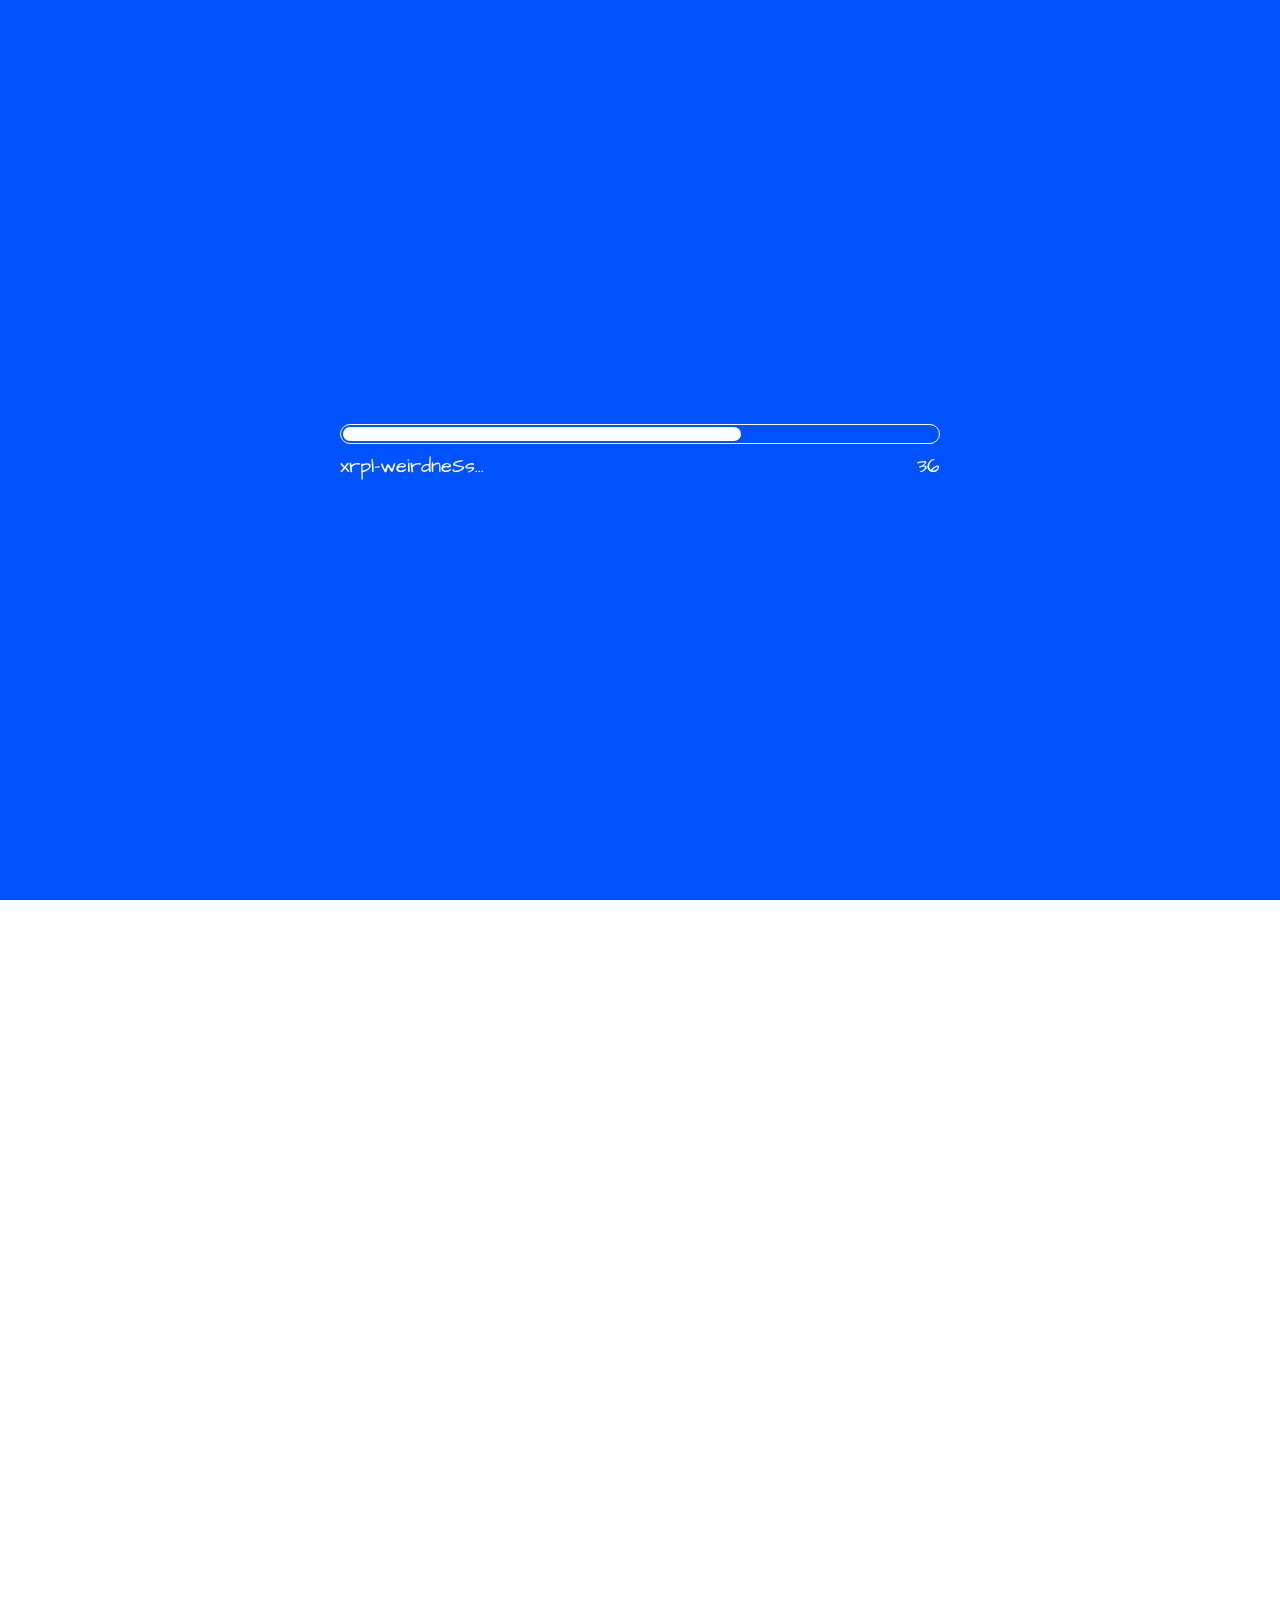
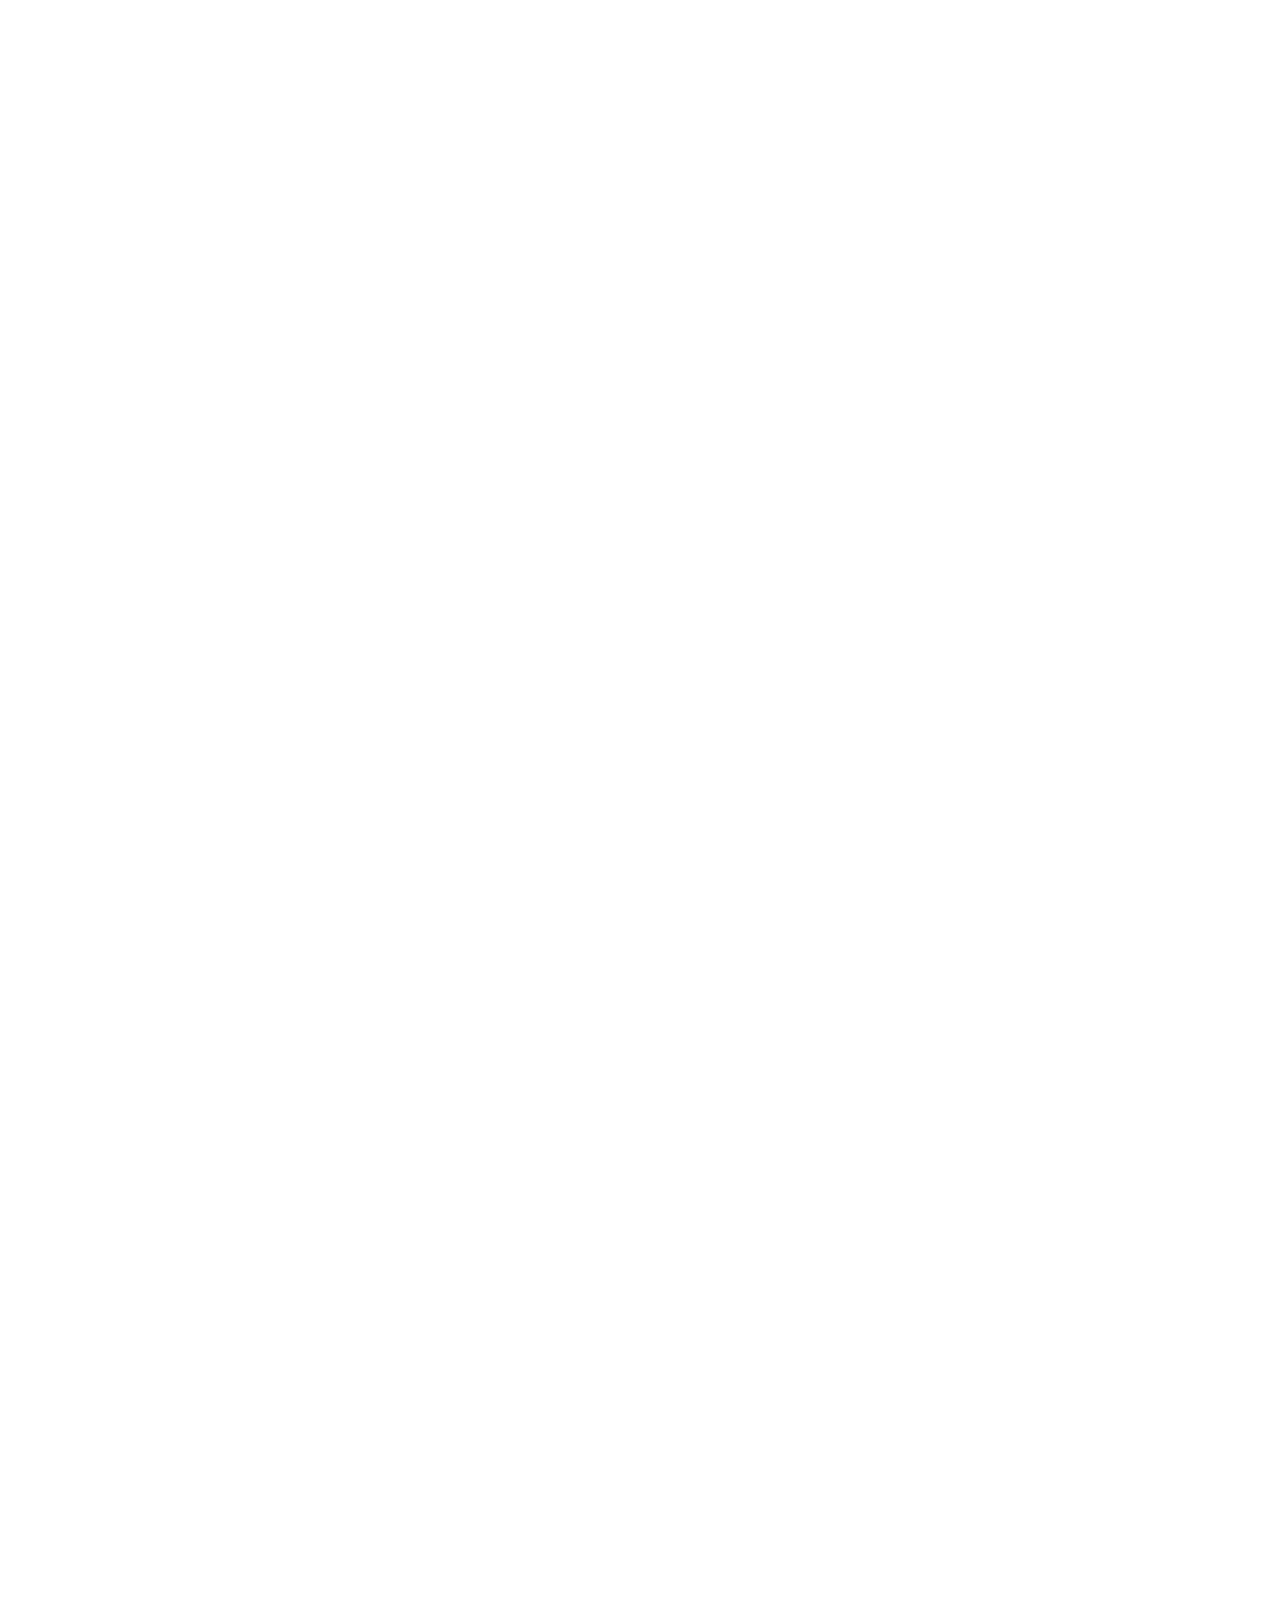
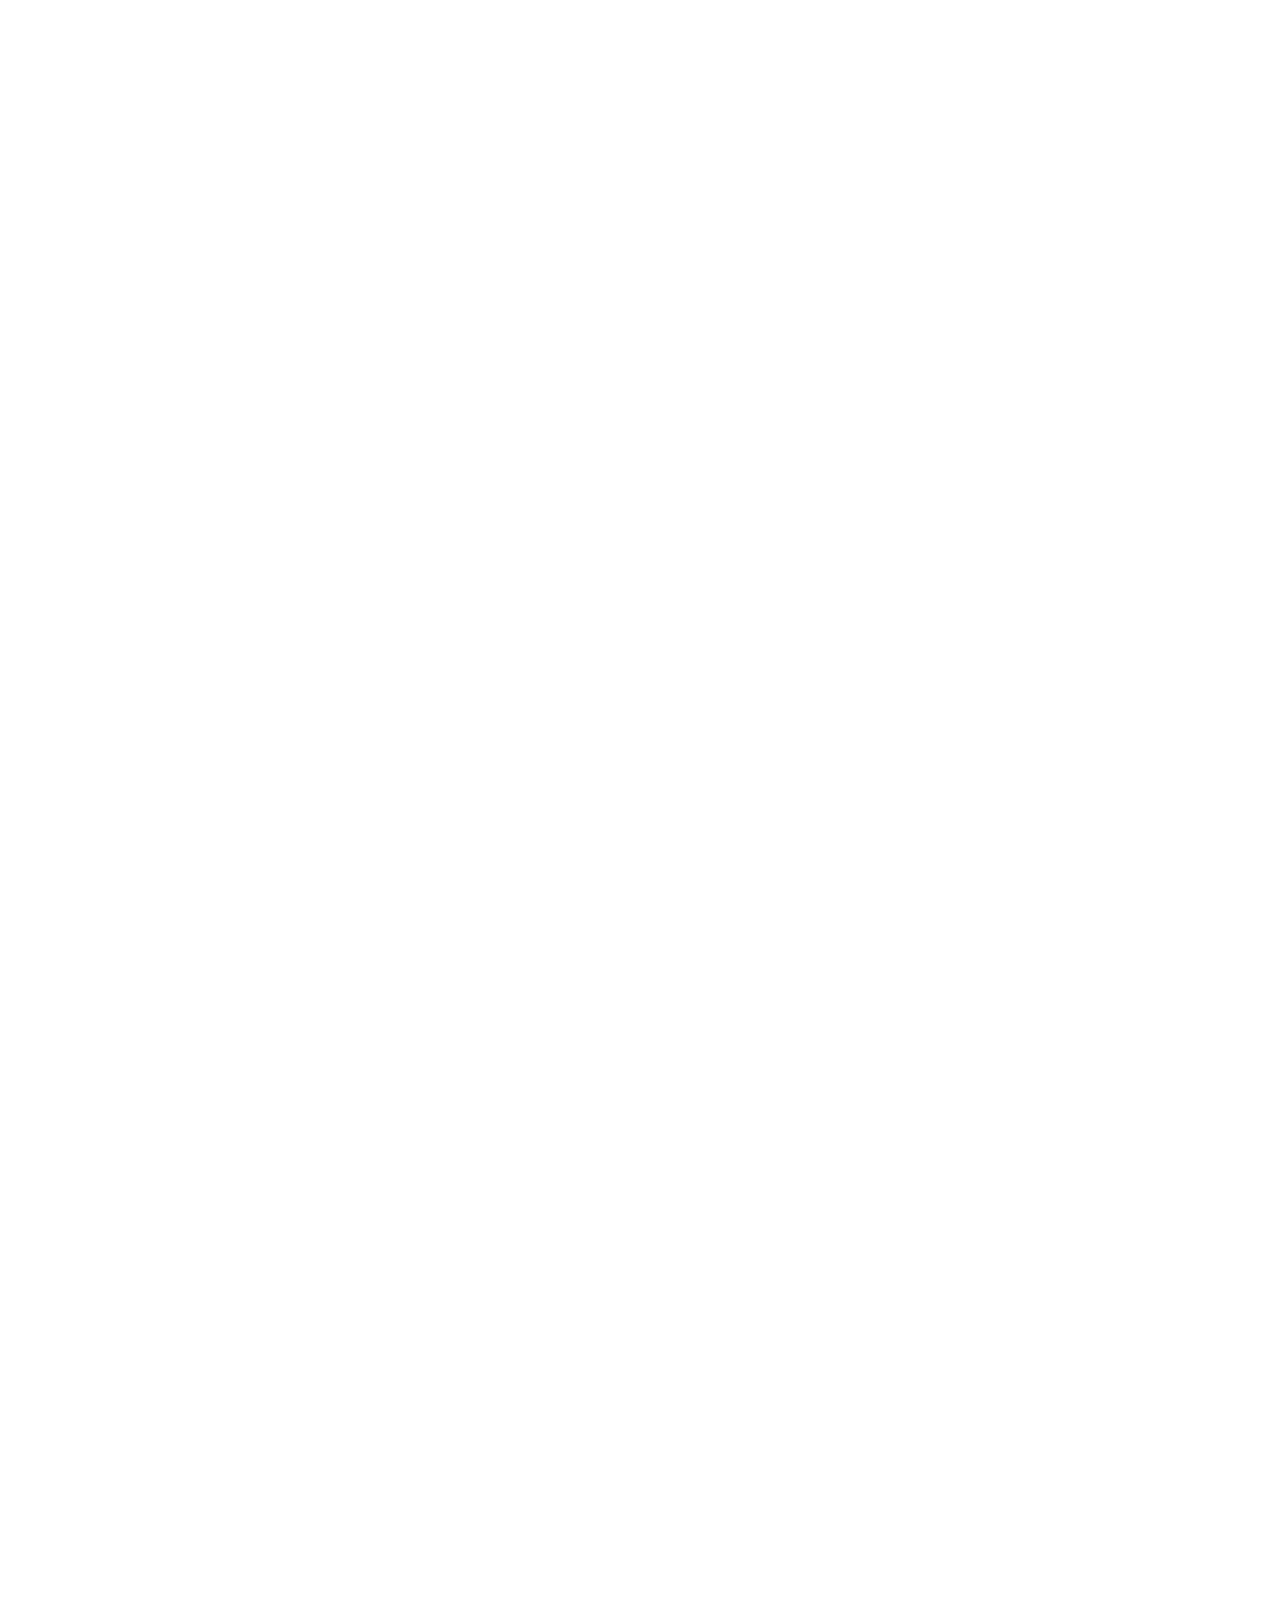
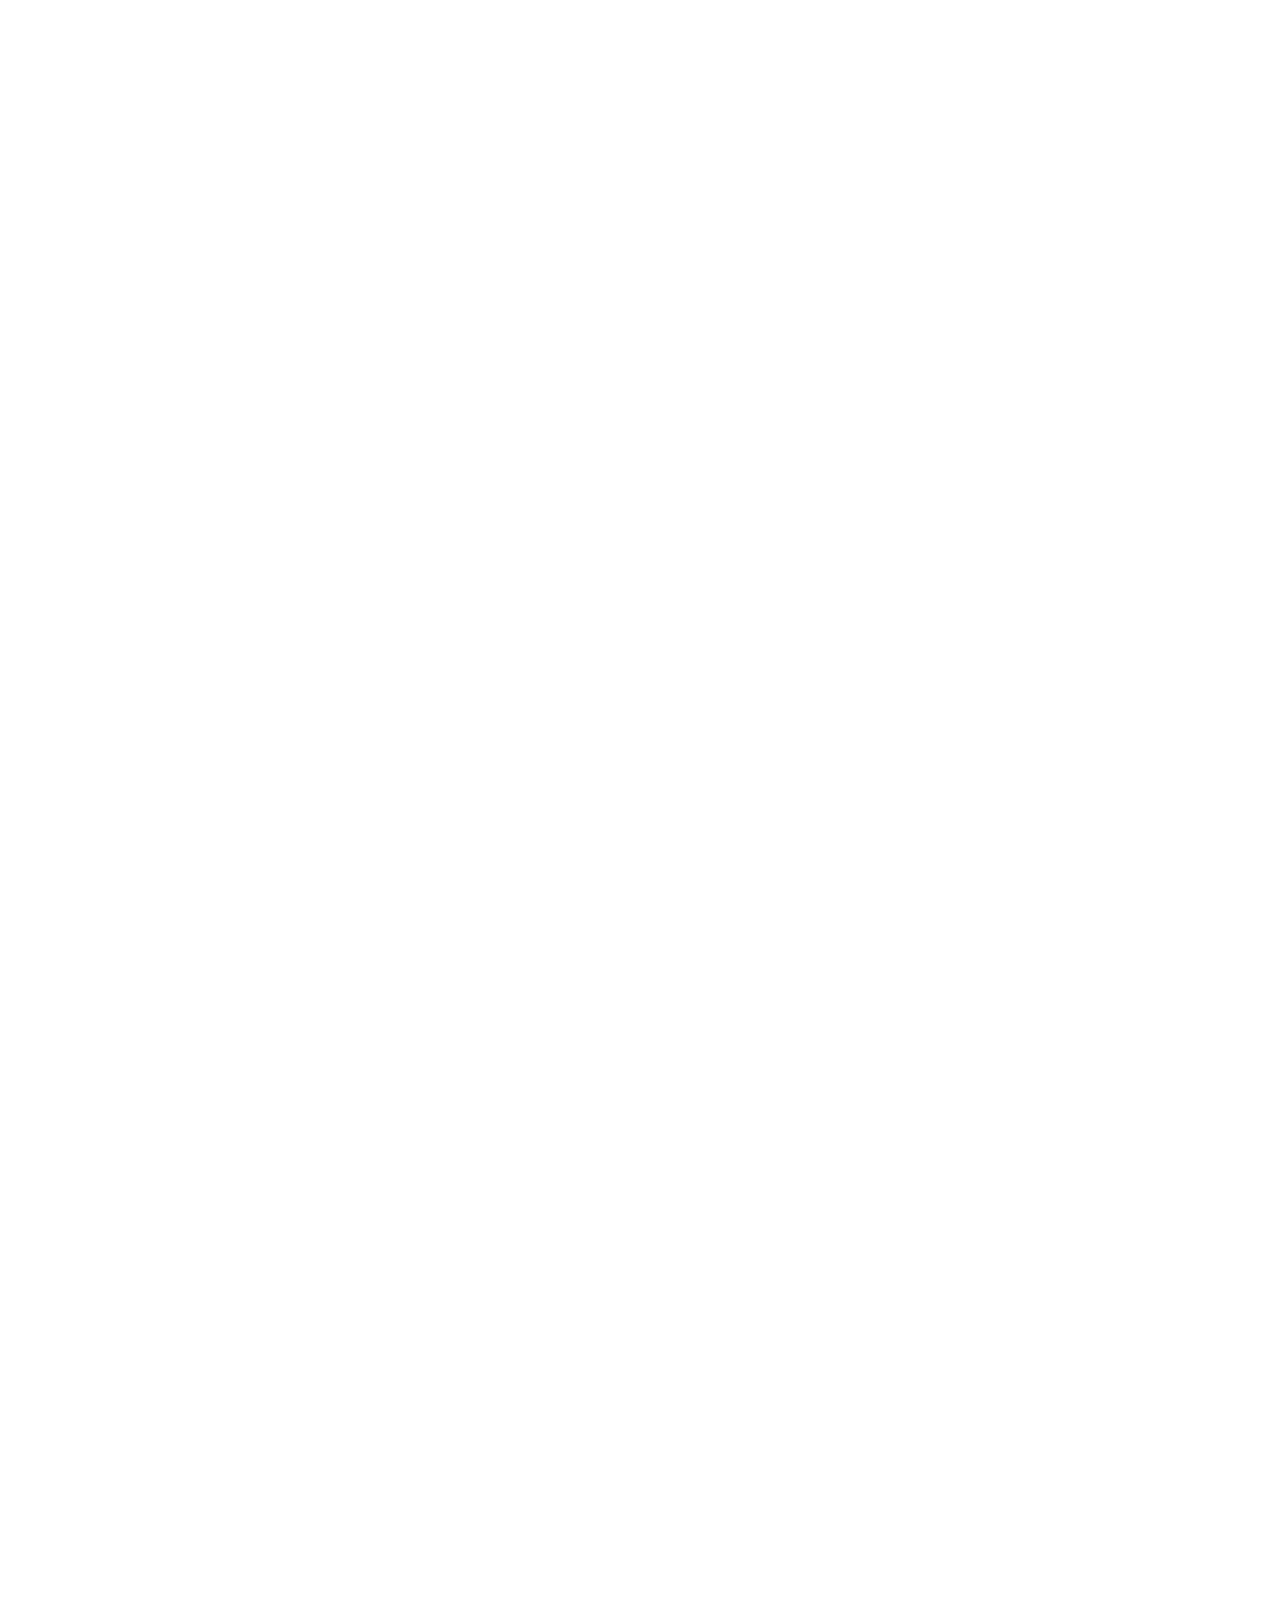
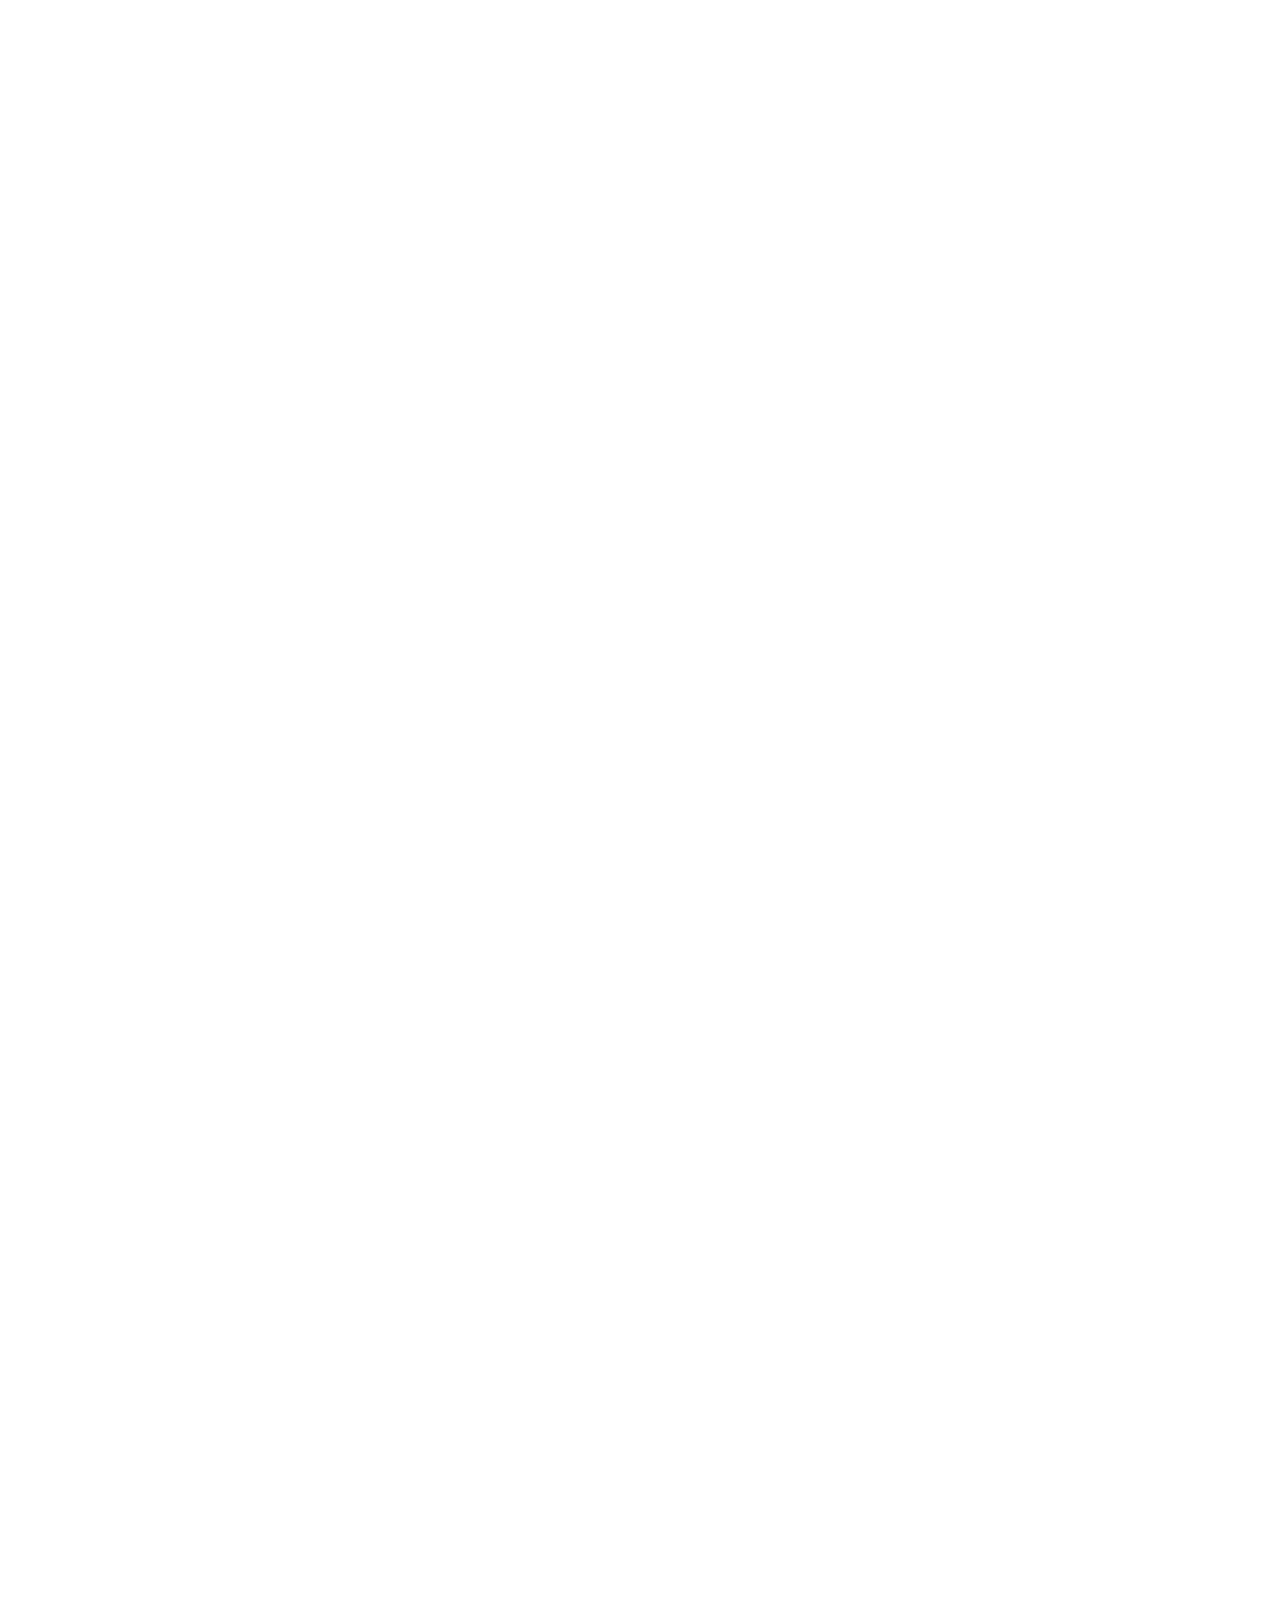
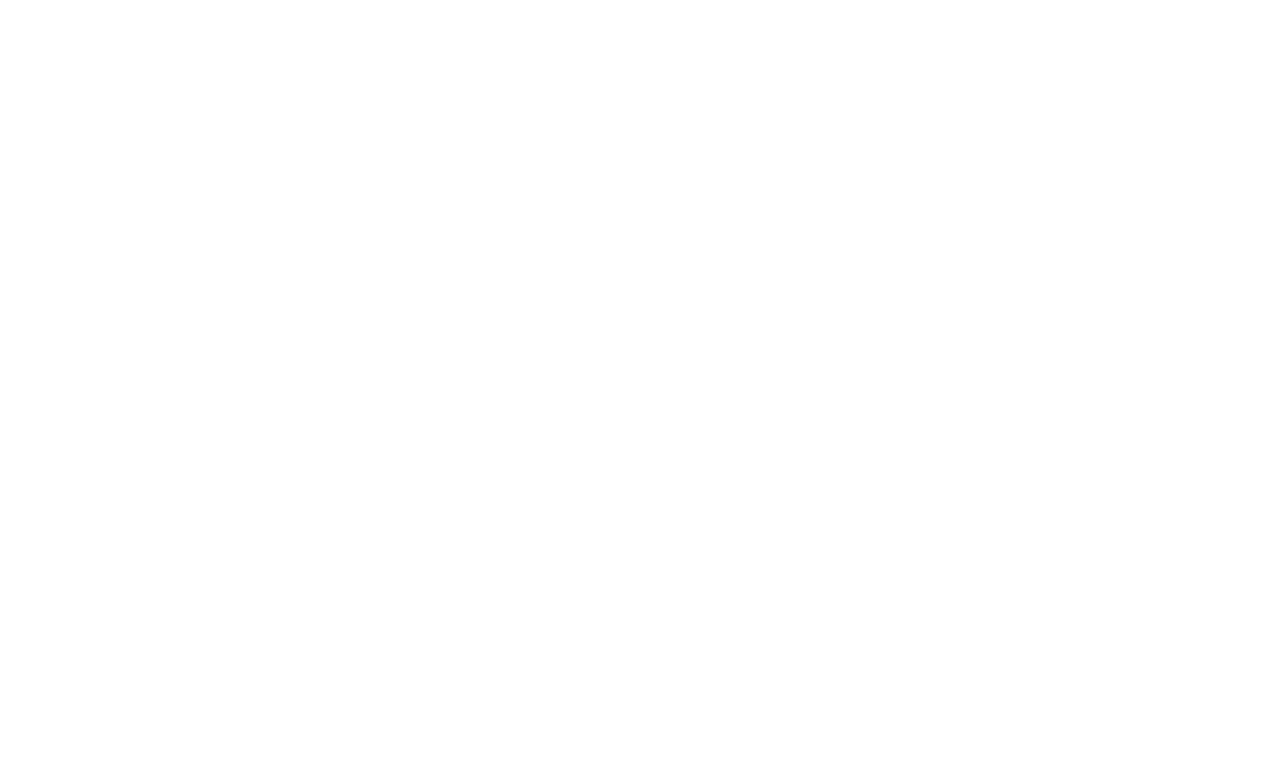
==== commit d39ac88d: "fix" ====
--- a/index.html
+++ b/index.html
@@ -156,7 +156,7 @@
                 <div class="container-step">
                     <div class="text-block">
                         <div class="text-1">
-                            <h2 class="_49-68-header wonky">are You x-wEird?</h2>
+                            <h2 class="_49-68-header wonky">are You xEird?</h2>
                         </div>
                         <div class="text-2">
                             <h2 class="_49-68 wonky">wrong answer</h2>
@@ -293,7 +293,7 @@
                                     </div>
                                     <p data-w-id="c8b0f678-dfcf-d72b-659f-d5f4a68a2ae8"
                                         style="-webkit-transform:translate3d(0, 120px, 0) scale3d(1, 1, 1) rotateX(0) rotateY(0) rotateZ(0) skew(0, 0);-moz-transform:translate3d(0, 120px, 0) scale3d(1, 1, 1) rotateX(0) rotateY(0) rotateZ(0) skew(0, 0);-ms-transform:translate3d(0, 120px, 0) scale3d(1, 1, 1) rotateX(0) rotateY(0) rotateZ(0) skew(0, 0);transform:translate3d(0, 120px, 0) scale3d(1, 1, 1) rotateX(0) rotateY(0) rotateZ(0) skew(0, 0)"
-                                        class="heading-70-100 wonky">They saY we x-wEird</p>
+                                        class="heading-70-100 wonky">They saY we xEird</p>
                                 </div><img src="images/6612b2aed77654a5bf7d620c_outcast%202.webp"
                                     srcset="images/6612b2aed77654a5bf7d620c_outcast%202-p-500.webp 500w, images/6612b2aed77654a5bf7d620c_outcast%202-p-800.webp 800w, images/6612b2aed77654a5bf7d620c_outcast%202-p-1080.webp 1080w, images/6612b2aed77654a5bf7d620c_outcast%202.webp 1280w"
                                     data-w-id="7ad4b549-20bf-0067-f772-2a25107a489f"
@@ -315,7 +315,7 @@
                                             class="_44-140 right-80">howeva, we dOn’t care what society thinks,</p>
                                         <p data-w-id="65e0cd11-82f1-dcd9-9549-fbc6afea414b"
                                             style="-webkit-transform:translate3d(0, 120px, 0) scale3d(1, 1, 1) rotateX(0) rotateY(0) rotateZ(0) skew(0, 0);-moz-transform:translate3d(0, 120px, 0) scale3d(1, 1, 1) rotateX(0) rotateY(0) rotateZ(0) skew(0, 0);-ms-transform:translate3d(0, 120px, 0) scale3d(1, 1, 1) rotateX(0) rotateY(0) rotateZ(0) skew(0, 0);transform:translate3d(0, 120px, 0) scale3d(1, 1, 1) rotateX(0) rotateY(0) rotateZ(0) skew(0, 0)"
-                                            class="_44-140 right-80 left">x-wEird internet coins make da world better
+                                            class="_44-140 right-80 left">xEird internet coins make da world better
                                             pLace</p>
                                     </div>
                                     <p data-w-id="80b41ed3-1d23-13ff-20ef-2f6d4555f771"
@@ -390,7 +390,7 @@
                                 srcset="images/6612a475d84f1696cd0648b8_idk-p-500.webp 500w, images/6612a475d84f1696cd0648b8_idk-p-800.webp 800w, images/6612a475d84f1696cd0648b8_idk.webp 893w"
                                 class="image-5">
                             <div class="div-block-39">
-                                <div class="text-block-2">very x-wEird</div>
+                                <div class="text-block-2">very xEird</div>
                             </div>
                         </div>
                     </div>
@@ -434,7 +434,7 @@
                                         class="text-span-2">%</span> taKen oVer by xEirdos</h2>
                                 <p data-w-id="b8420135-91e0-3116-424a-be4beb566591"
                                     style="-webkit-transform:translate3d(0, 120px, 0) scale3d(1, 1, 1) rotateX(0) rotateY(0) rotateZ(0) skew(0, 0);-moz-transform:translate3d(0, 120px, 0) scale3d(1, 1, 1) rotateX(0) rotateY(0) rotateZ(0) skew(0, 0);-ms-transform:translate3d(0, 120px, 0) scale3d(1, 1, 1) rotateX(0) rotateY(0) rotateZ(0) skew(0, 0);transform:translate3d(0, 120px, 0) scale3d(1, 1, 1) rotateX(0) rotateY(0) rotateZ(0) skew(0, 0)"
-                                    class="paragraph-3">The oG DEV abandoned uS on fiRst day of launCh (lol x-weIRD)</p>
+                                    class="paragraph-3">The oG DEV abandoned uS on fiRst day of launCh (lol xEird)</p>
                             </div>
                             <p data-w-id="657481fe-7ab8-3bff-43bb-38f9c44ef840"
                                 style="-webkit-transform:translate3d(0, 120px, 0) scale3d(1, 1, 1) rotateX(0) rotateY(0) rotateZ(0) skew(0, 0);-moz-transform:translate3d(0, 120px, 0) scale3d(1, 1, 1) rotateX(0) rotateY(0) rotateZ(0) skew(0, 0);-ms-transform:translate3d(0, 120px, 0) scale3d(1, 1, 1) rotateX(0) rotateY(0) rotateZ(0) skew(0, 0);transform:translate3d(0, 120px, 0) scale3d(1, 1, 1) rotateX(0) rotateY(0) rotateZ(0) skew(0, 0)"
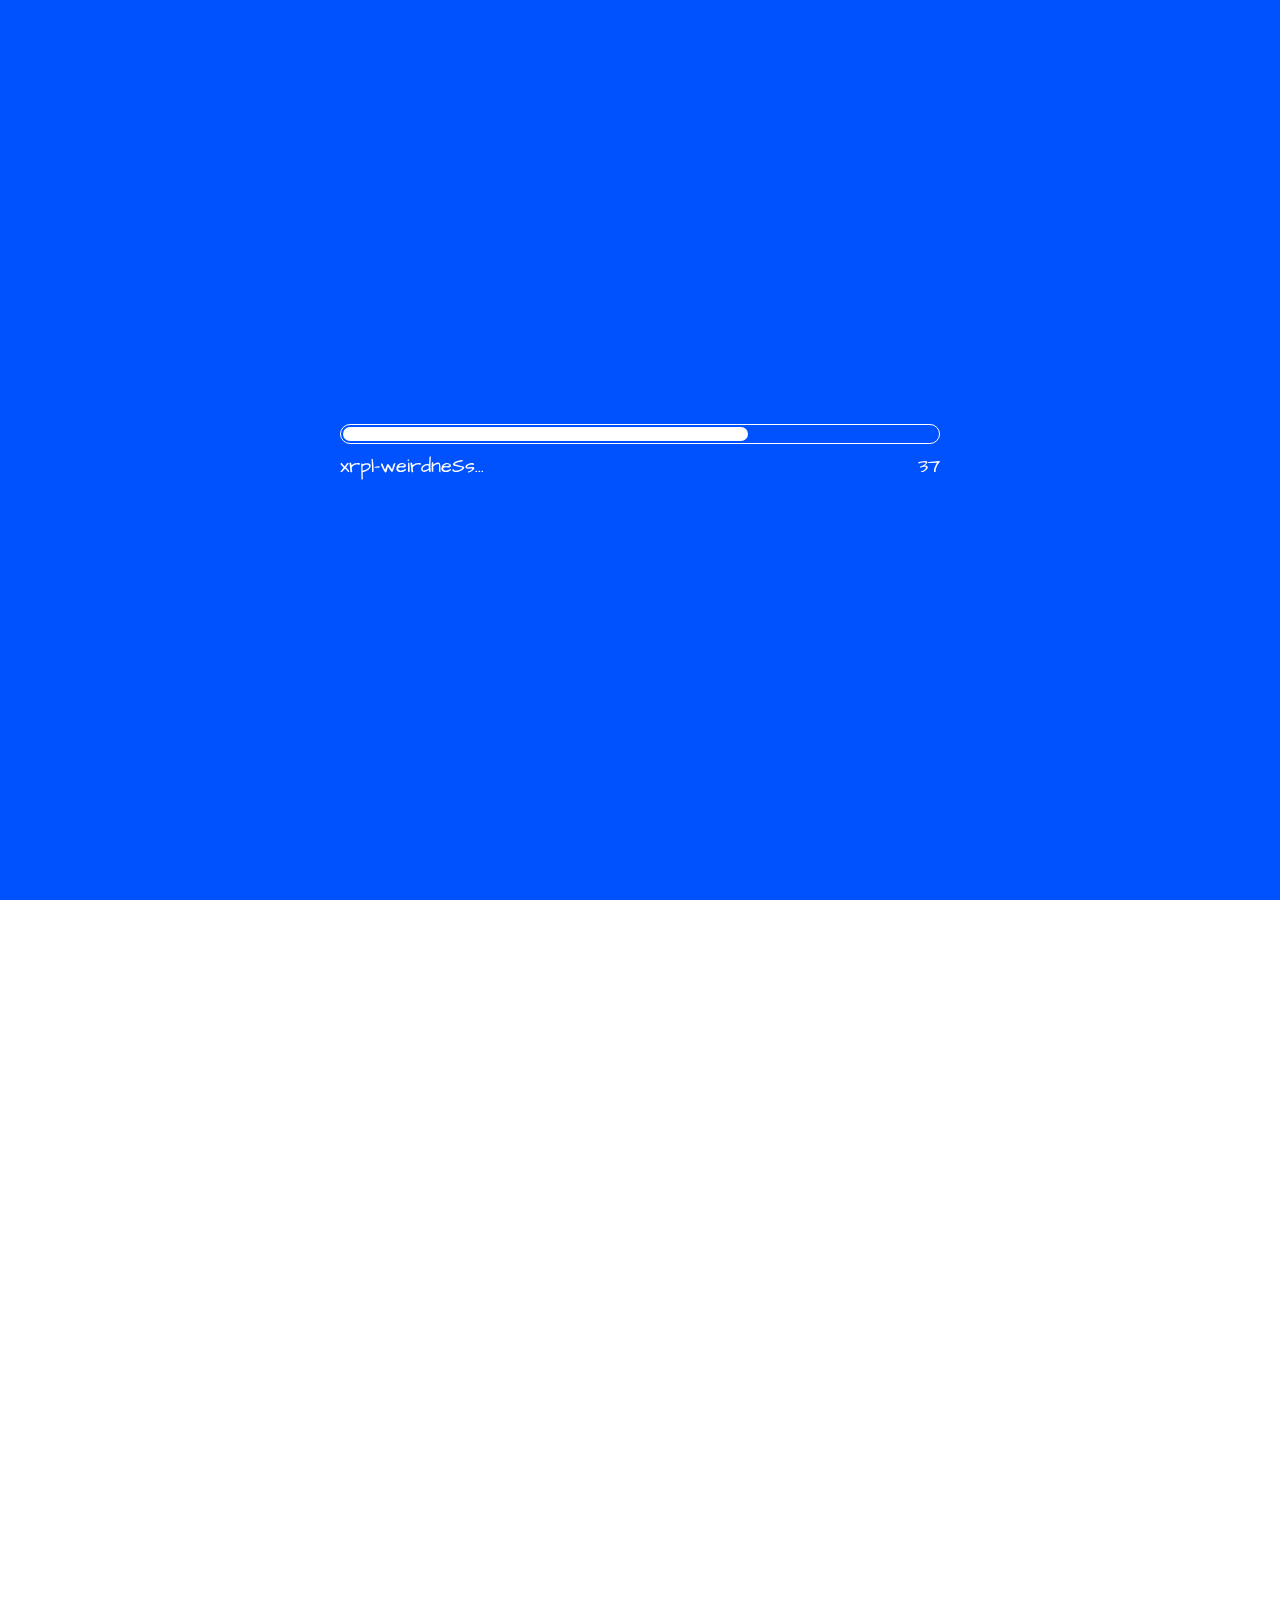
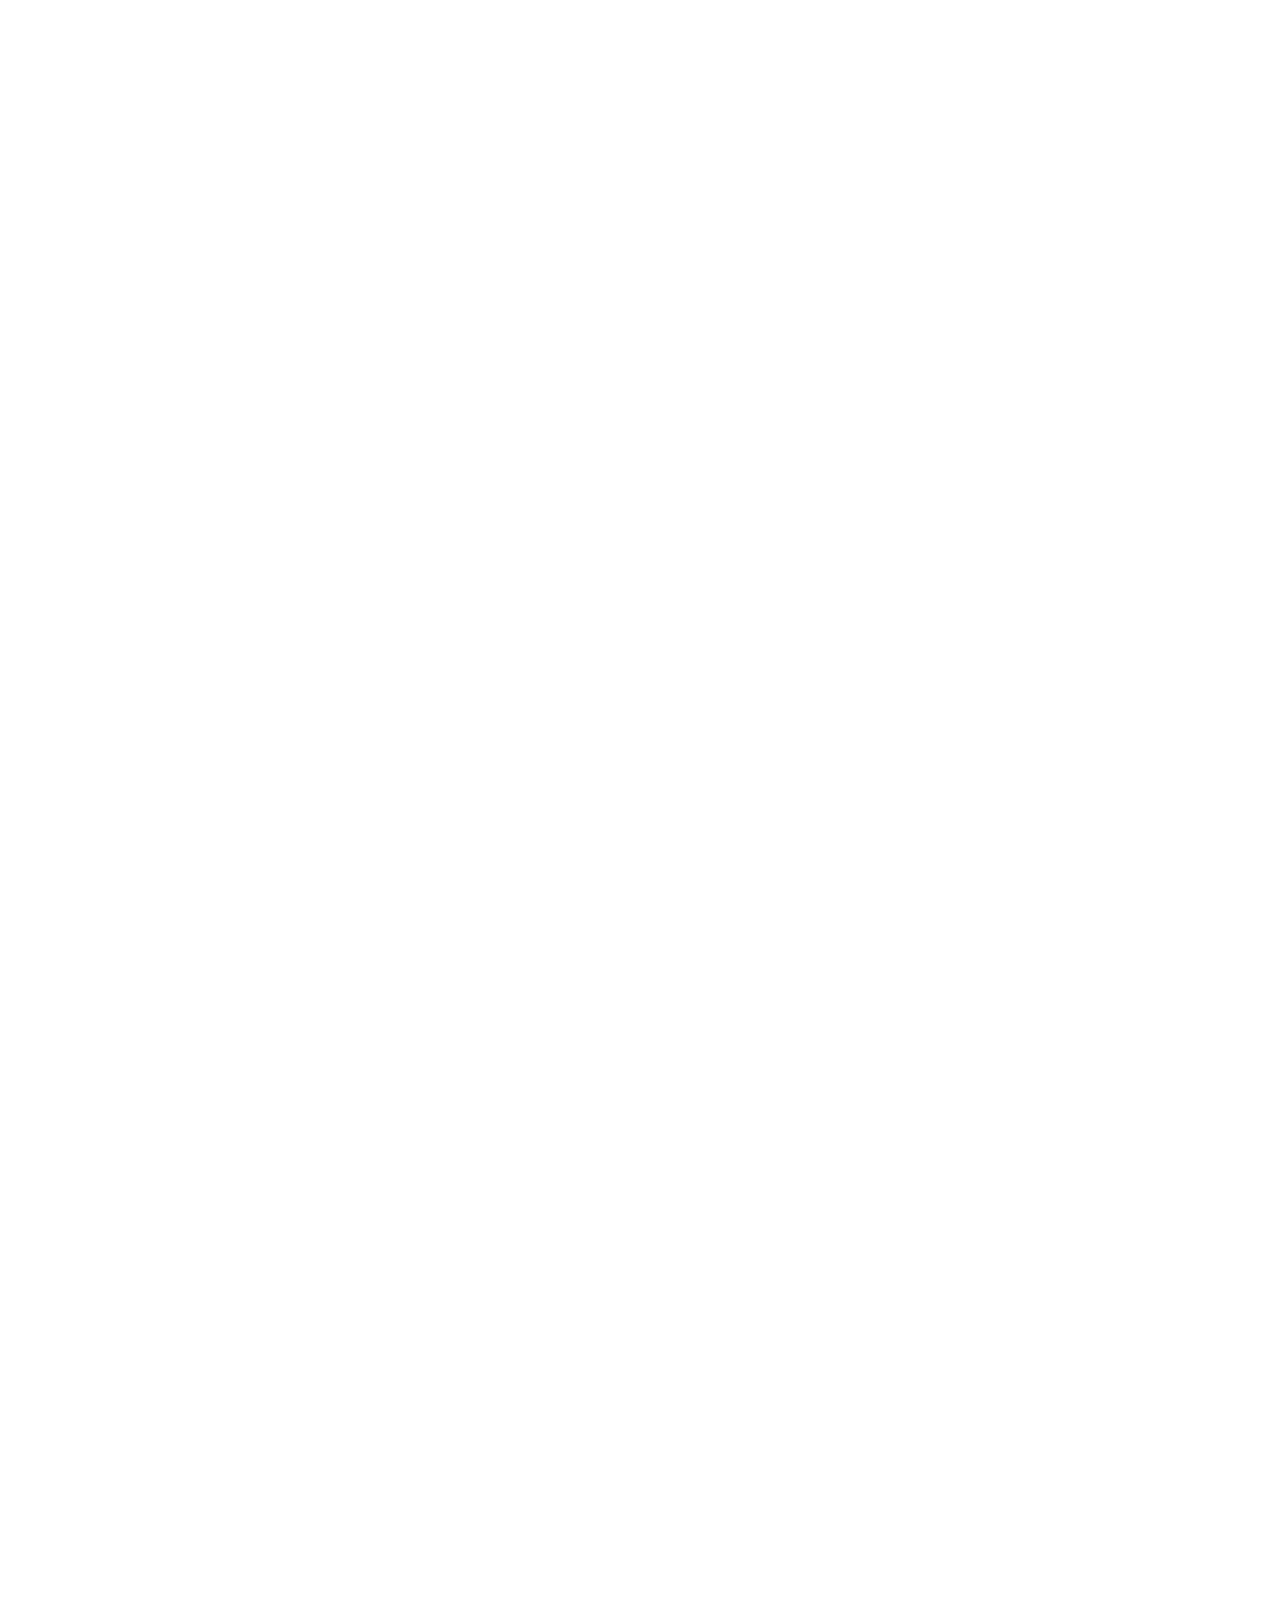
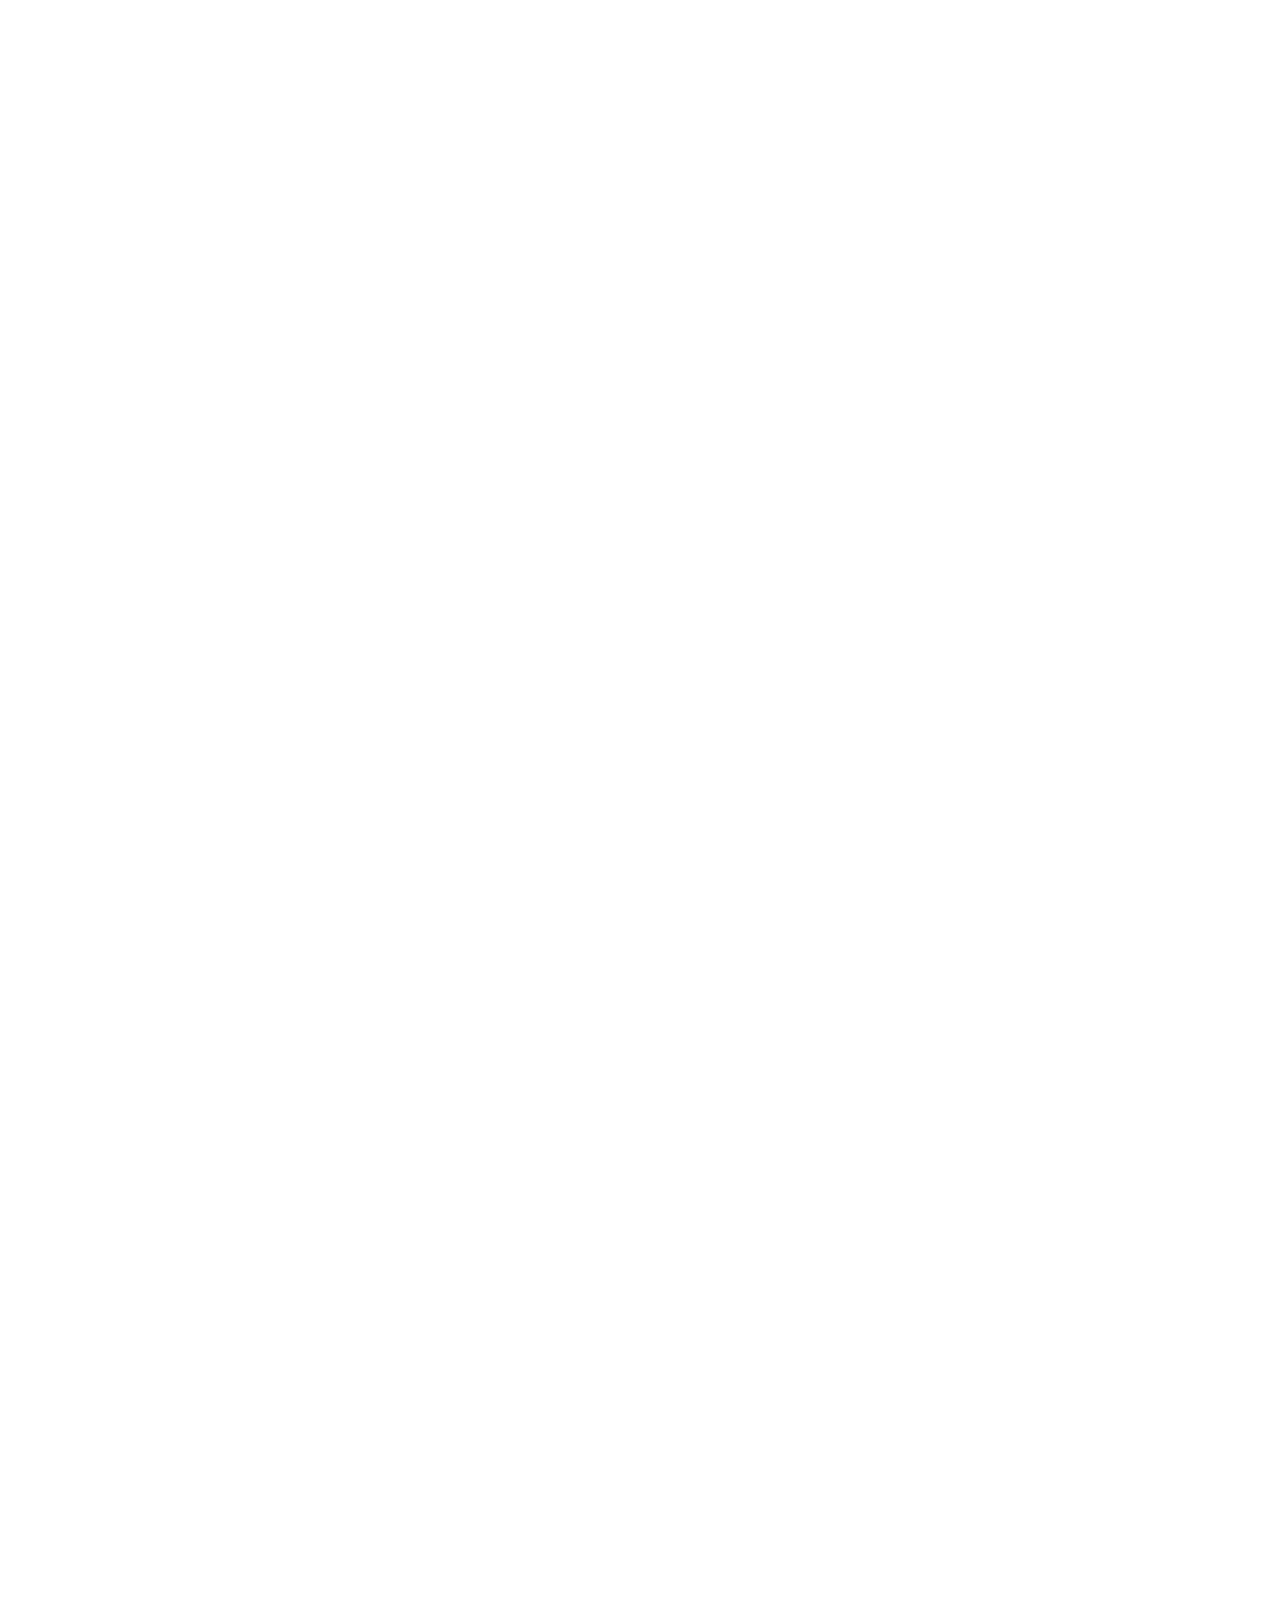
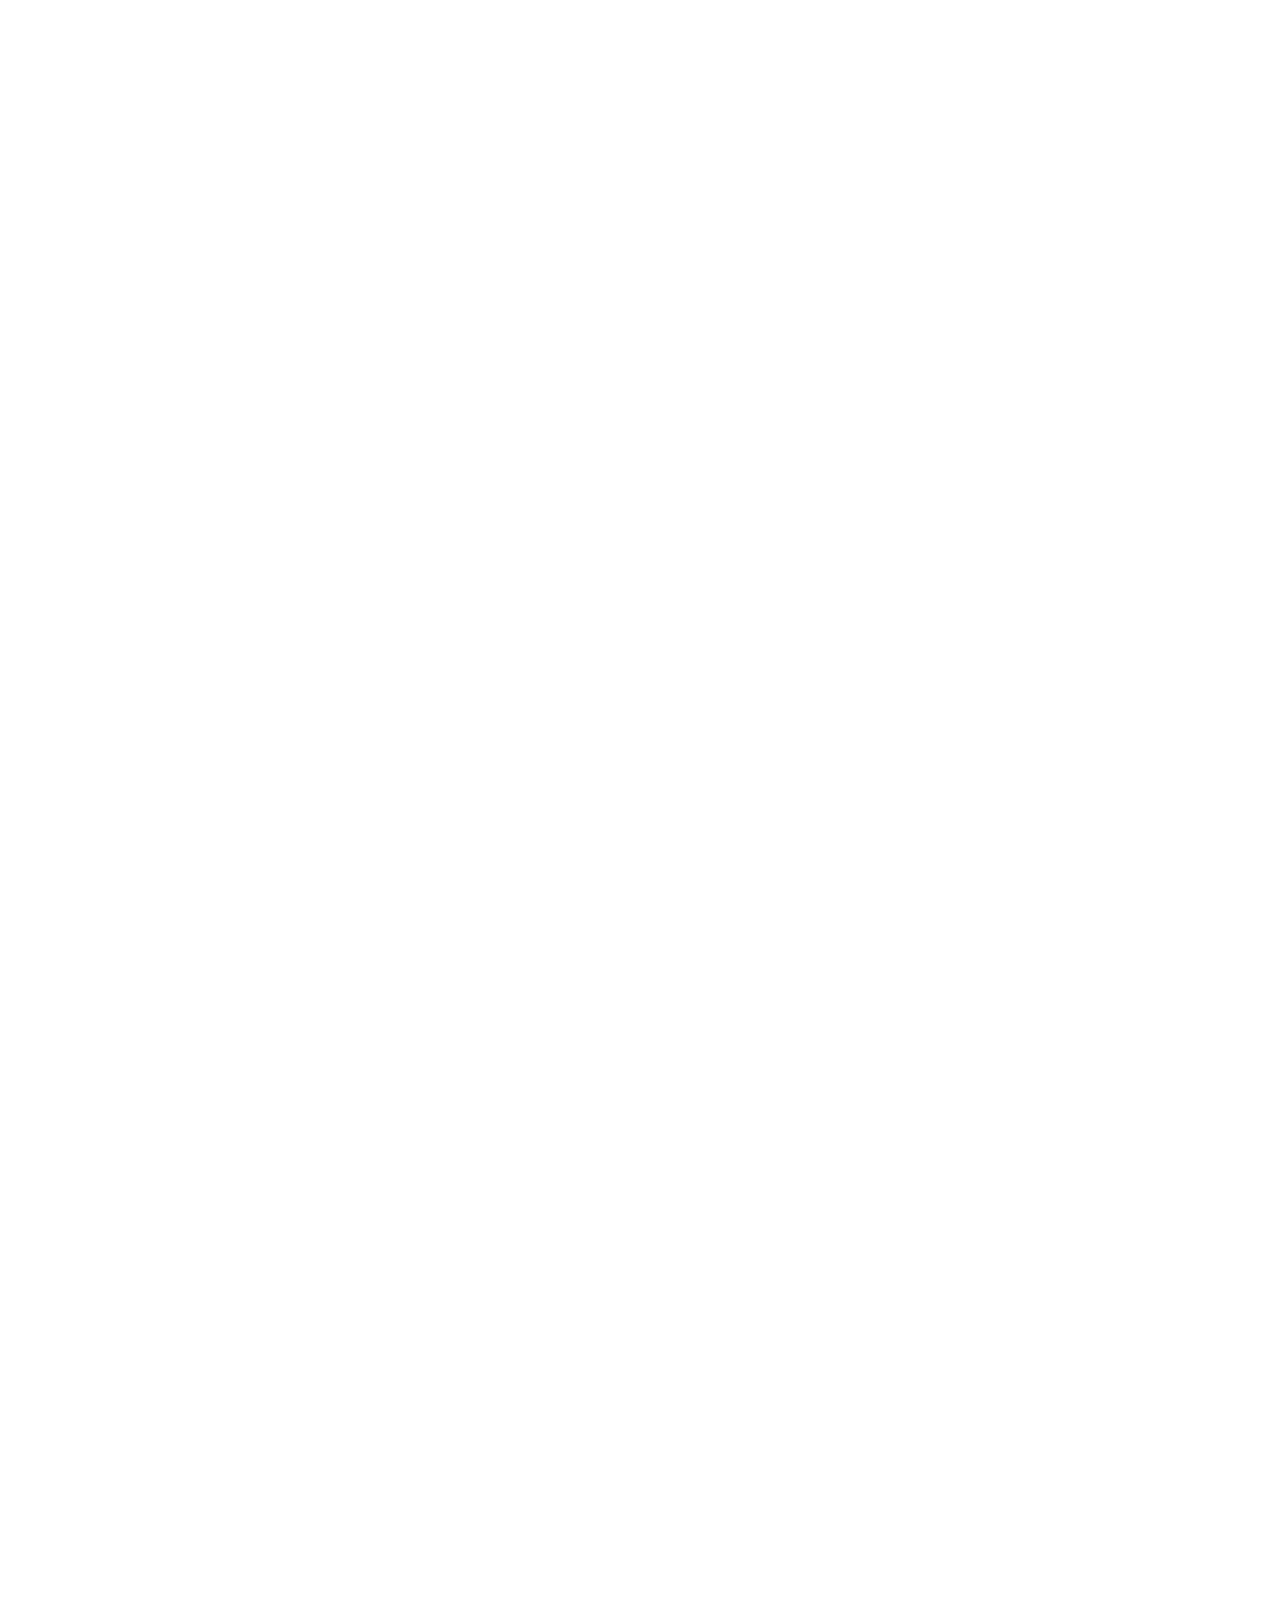
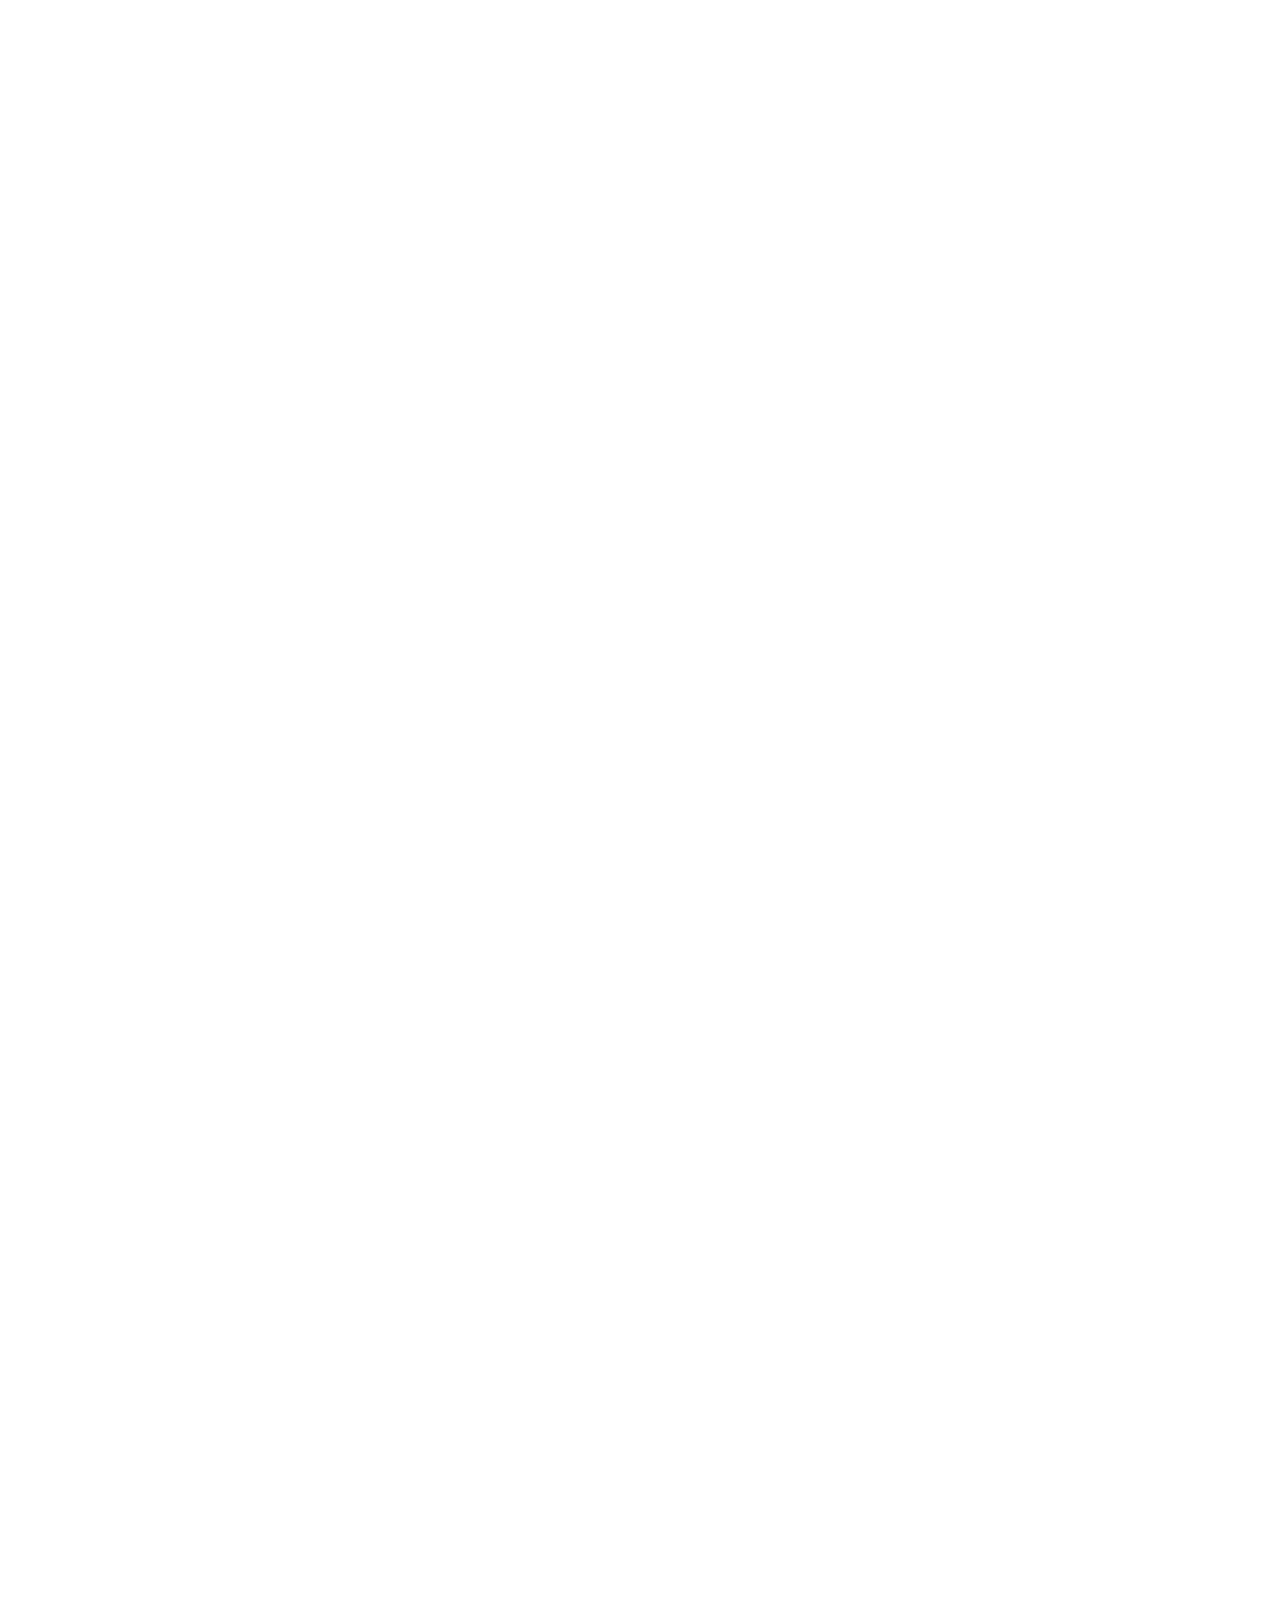
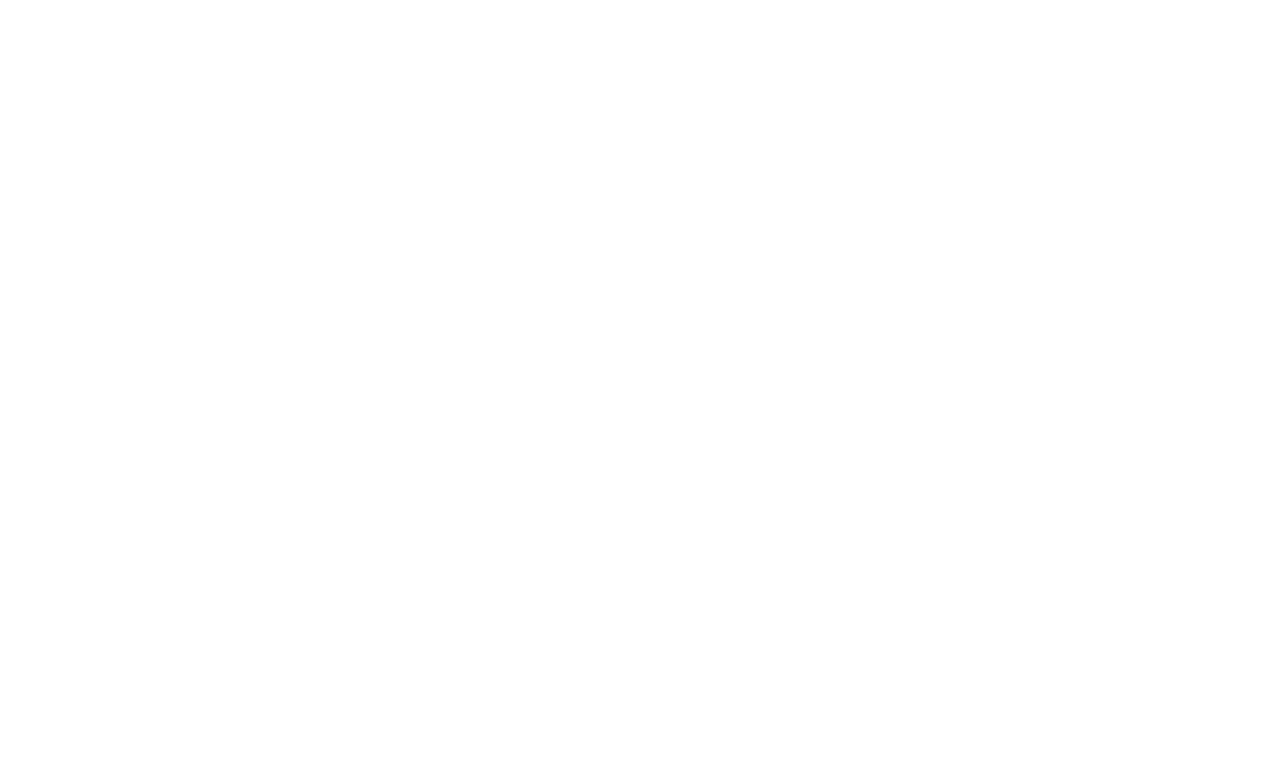
==== commit ab21e4fb: "fix" ====
--- a/index.html
+++ b/index.html
@@ -156,7 +156,7 @@
                 <div class="container-step">
                     <div class="text-block">
                         <div class="text-1">
-                            <h2 class="_49-68-header wonky">are You xEird?</h2>
+                            <h2 class="_49-68-header wonky">are You x-wEird?</h2>
                         </div>
                         <div class="text-2">
                             <h2 class="_49-68 wonky">wrong answer</h2>
@@ -293,7 +293,7 @@
                                     </div>
                                     <p data-w-id="c8b0f678-dfcf-d72b-659f-d5f4a68a2ae8"
                                         style="-webkit-transform:translate3d(0, 120px, 0) scale3d(1, 1, 1) rotateX(0) rotateY(0) rotateZ(0) skew(0, 0);-moz-transform:translate3d(0, 120px, 0) scale3d(1, 1, 1) rotateX(0) rotateY(0) rotateZ(0) skew(0, 0);-ms-transform:translate3d(0, 120px, 0) scale3d(1, 1, 1) rotateX(0) rotateY(0) rotateZ(0) skew(0, 0);transform:translate3d(0, 120px, 0) scale3d(1, 1, 1) rotateX(0) rotateY(0) rotateZ(0) skew(0, 0)"
-                                        class="heading-70-100 wonky">They saY we xEird</p>
+                                        class="heading-70-100 wonky">They saY we x-wEird</p>
                                 </div><img src="images/6612b2aed77654a5bf7d620c_outcast%202.webp"
                                     srcset="images/6612b2aed77654a5bf7d620c_outcast%202-p-500.webp 500w, images/6612b2aed77654a5bf7d620c_outcast%202-p-800.webp 800w, images/6612b2aed77654a5bf7d620c_outcast%202-p-1080.webp 1080w, images/6612b2aed77654a5bf7d620c_outcast%202.webp 1280w"
                                     data-w-id="7ad4b549-20bf-0067-f772-2a25107a489f"
@@ -315,7 +315,7 @@
                                             class="_44-140 right-80">howeva, we dOn’t care what society thinks,</p>
                                         <p data-w-id="65e0cd11-82f1-dcd9-9549-fbc6afea414b"
                                             style="-webkit-transform:translate3d(0, 120px, 0) scale3d(1, 1, 1) rotateX(0) rotateY(0) rotateZ(0) skew(0, 0);-moz-transform:translate3d(0, 120px, 0) scale3d(1, 1, 1) rotateX(0) rotateY(0) rotateZ(0) skew(0, 0);-ms-transform:translate3d(0, 120px, 0) scale3d(1, 1, 1) rotateX(0) rotateY(0) rotateZ(0) skew(0, 0);transform:translate3d(0, 120px, 0) scale3d(1, 1, 1) rotateX(0) rotateY(0) rotateZ(0) skew(0, 0)"
-                                            class="_44-140 right-80 left">xEird internet coins make da world better
+                                            class="_44-140 right-80 left">x-wEird internet coins make da world better
                                             pLace</p>
                                     </div>
                                     <p data-w-id="80b41ed3-1d23-13ff-20ef-2f6d4555f771"
@@ -390,7 +390,7 @@
                                 srcset="images/6612a475d84f1696cd0648b8_idk-p-500.webp 500w, images/6612a475d84f1696cd0648b8_idk-p-800.webp 800w, images/6612a475d84f1696cd0648b8_idk.webp 893w"
                                 class="image-5">
                             <div class="div-block-39">
-                                <div class="text-block-2">very xEird</div>
+                                <div class="text-block-2">very x-wEird</div>
                             </div>
                         </div>
                     </div>
@@ -434,7 +434,7 @@
                                         class="text-span-2">%</span> taKen oVer by xEirdos</h2>
                                 <p data-w-id="b8420135-91e0-3116-424a-be4beb566591"
                                     style="-webkit-transform:translate3d(0, 120px, 0) scale3d(1, 1, 1) rotateX(0) rotateY(0) rotateZ(0) skew(0, 0);-moz-transform:translate3d(0, 120px, 0) scale3d(1, 1, 1) rotateX(0) rotateY(0) rotateZ(0) skew(0, 0);-ms-transform:translate3d(0, 120px, 0) scale3d(1, 1, 1) rotateX(0) rotateY(0) rotateZ(0) skew(0, 0);transform:translate3d(0, 120px, 0) scale3d(1, 1, 1) rotateX(0) rotateY(0) rotateZ(0) skew(0, 0)"
-                                    class="paragraph-3">The oG DEV abandoned uS on fiRst day of launCh (lol xEird)</p>
+                                    class="paragraph-3">The oG DEV abandoned uS on fiRst day of launCh (lol x-weIRD)</p>
                             </div>
                             <p data-w-id="657481fe-7ab8-3bff-43bb-38f9c44ef840"
                                 style="-webkit-transform:translate3d(0, 120px, 0) scale3d(1, 1, 1) rotateX(0) rotateY(0) rotateZ(0) skew(0, 0);-moz-transform:translate3d(0, 120px, 0) scale3d(1, 1, 1) rotateX(0) rotateY(0) rotateZ(0) skew(0, 0);-ms-transform:translate3d(0, 120px, 0) scale3d(1, 1, 1) rotateX(0) rotateY(0) rotateZ(0) skew(0, 0);transform:translate3d(0, 120px, 0) scale3d(1, 1, 1) rotateX(0) rotateY(0) rotateZ(0) skew(0, 0)"
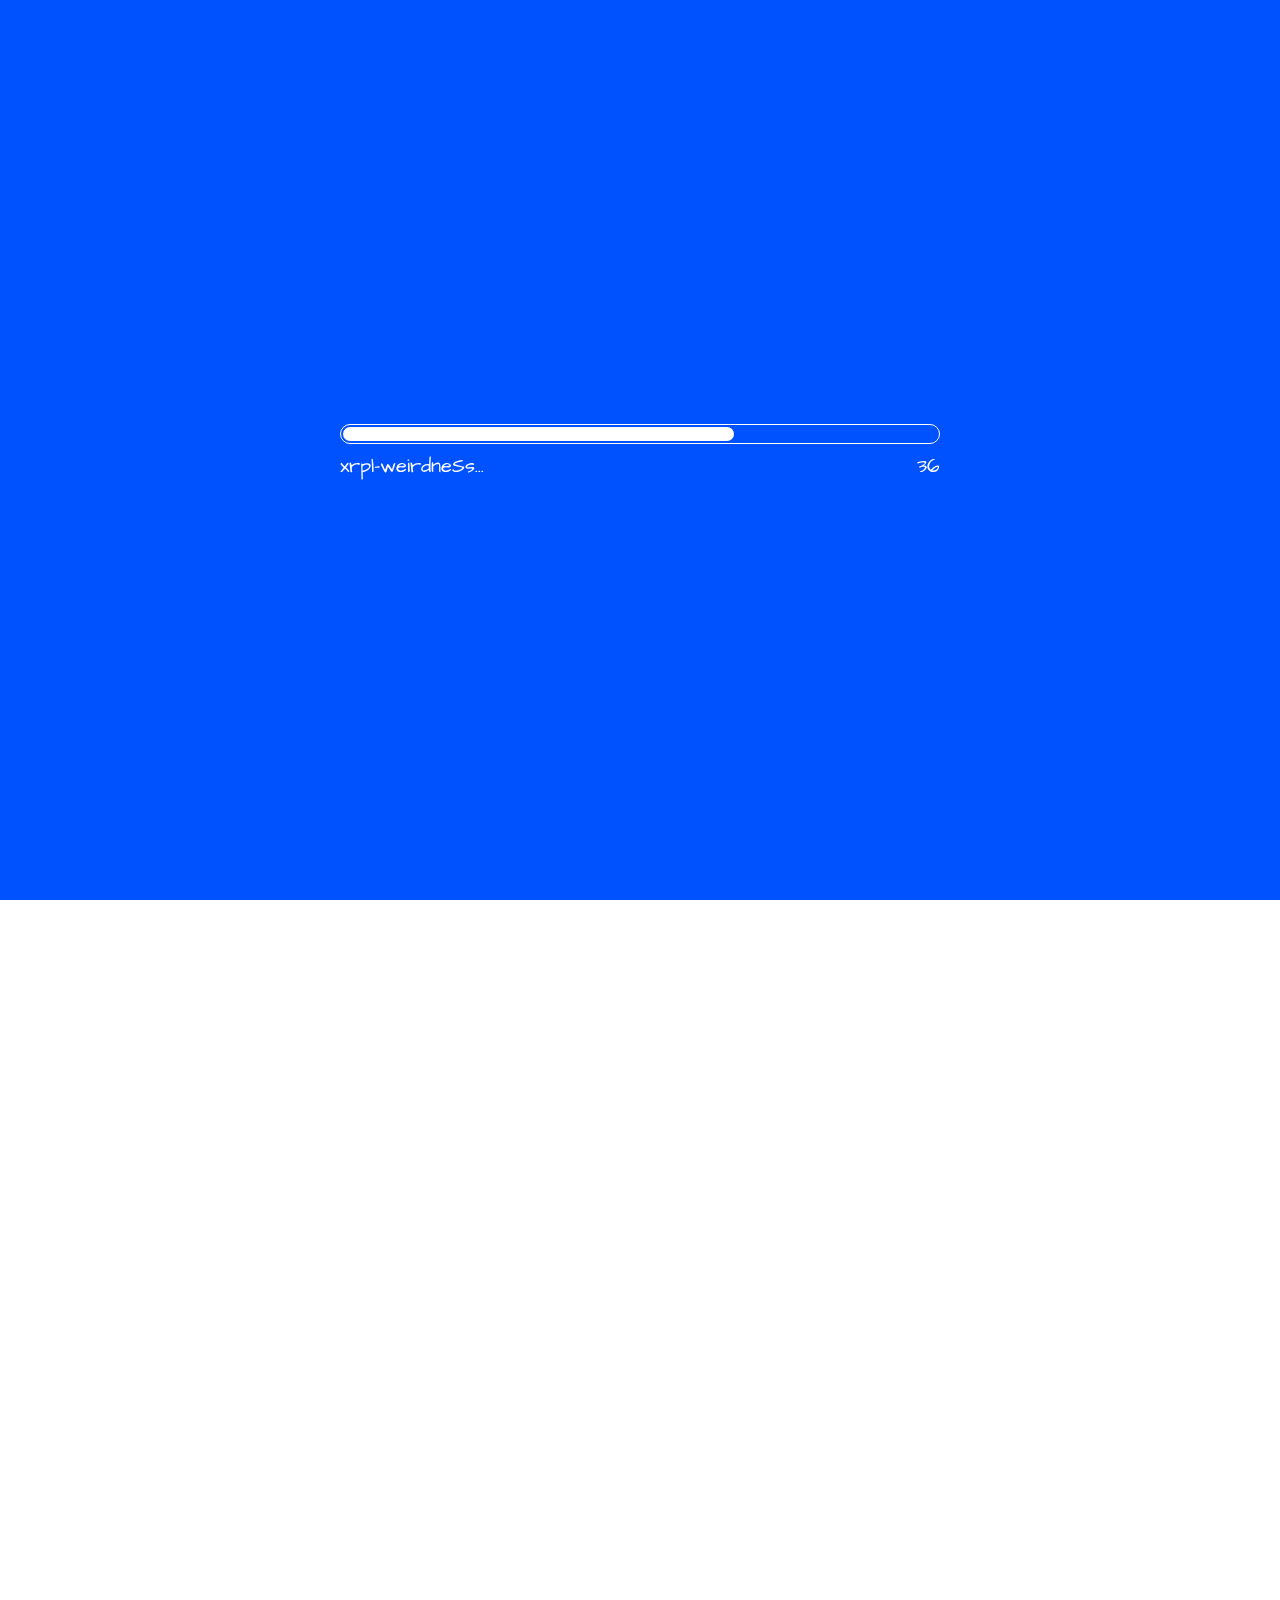
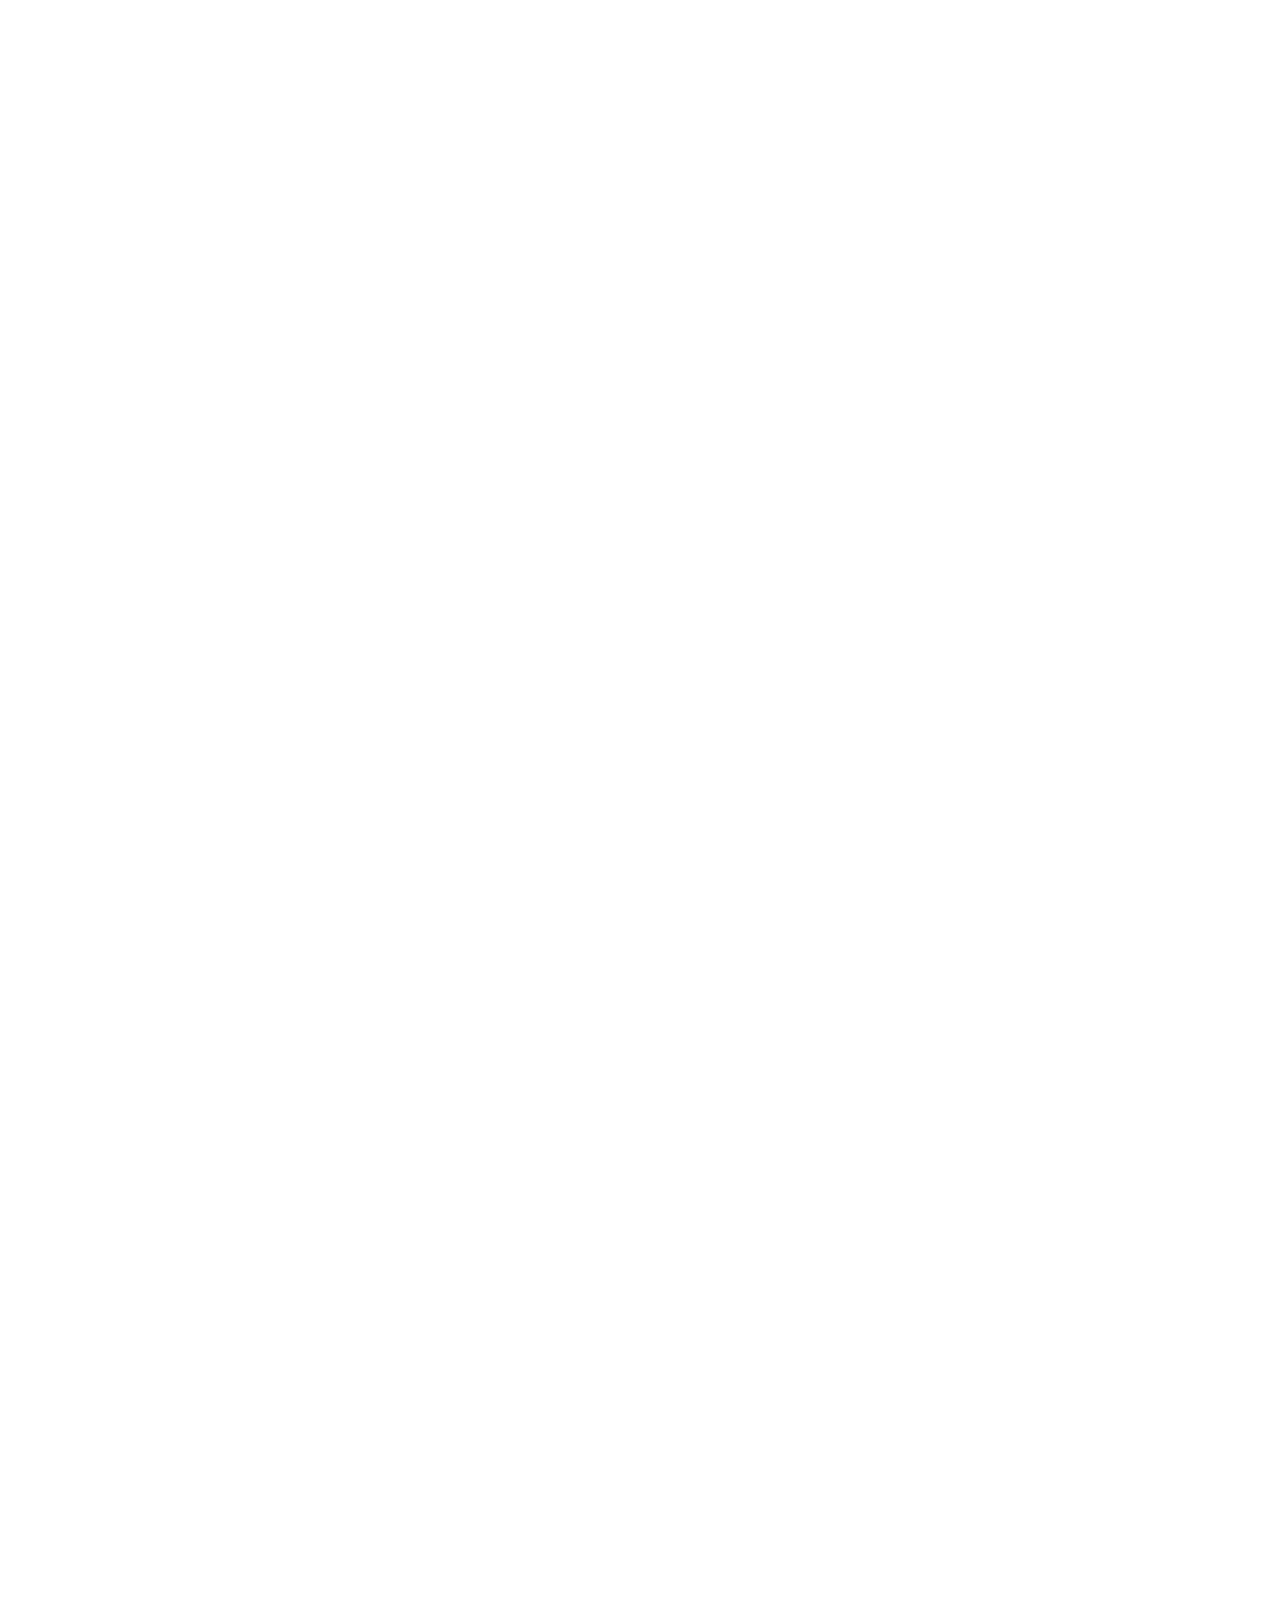
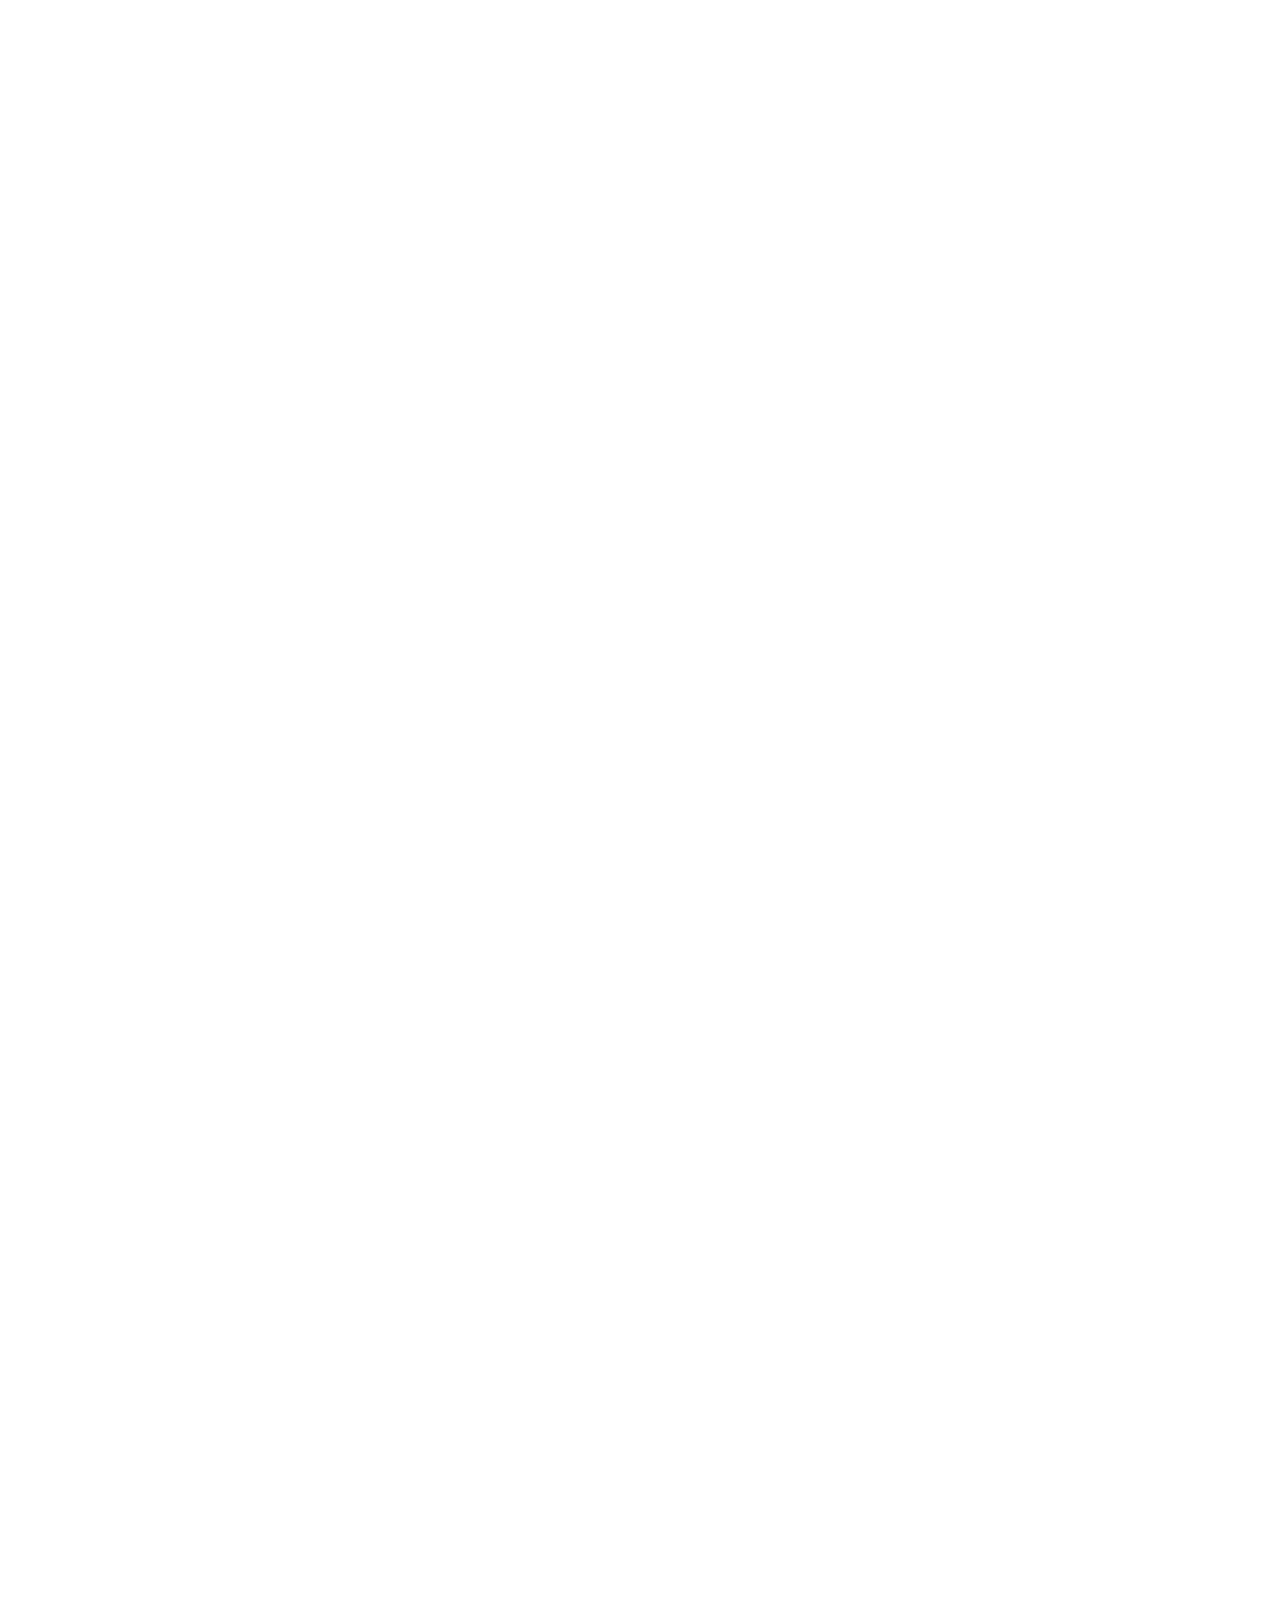
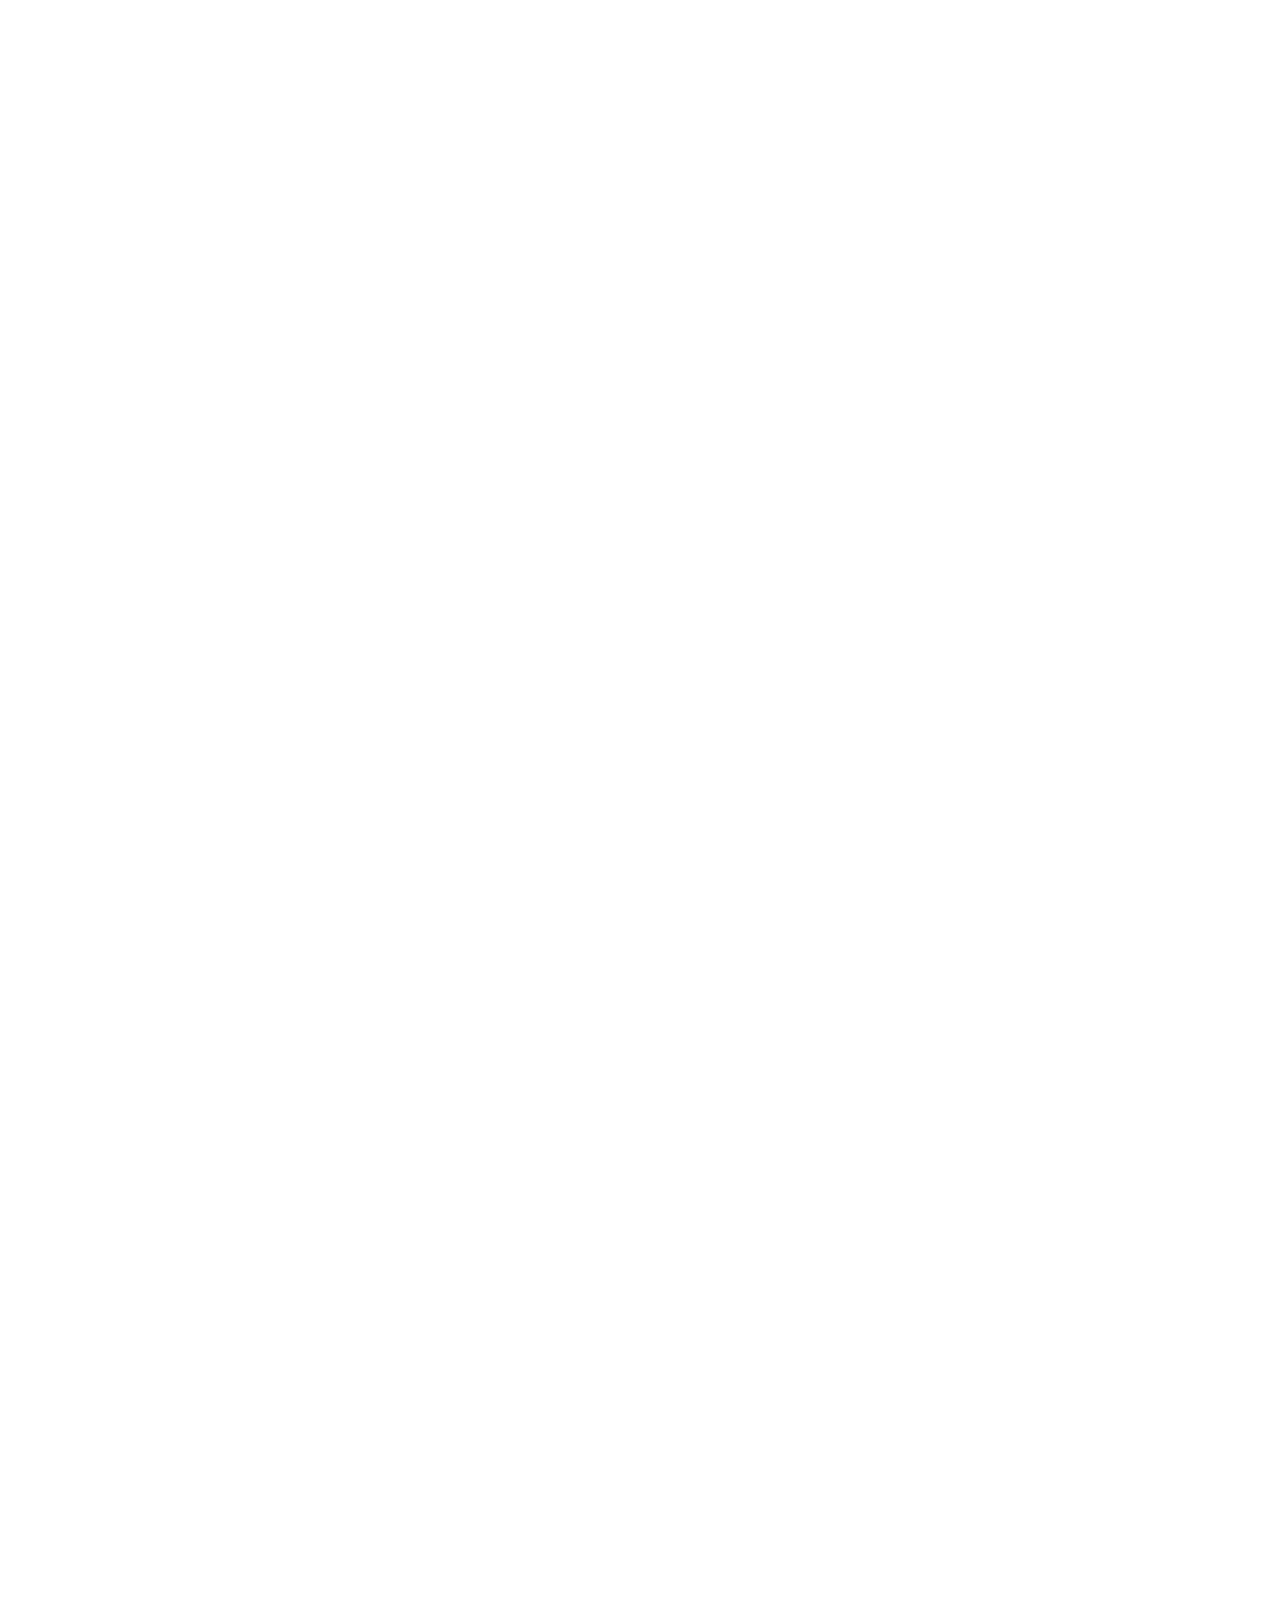
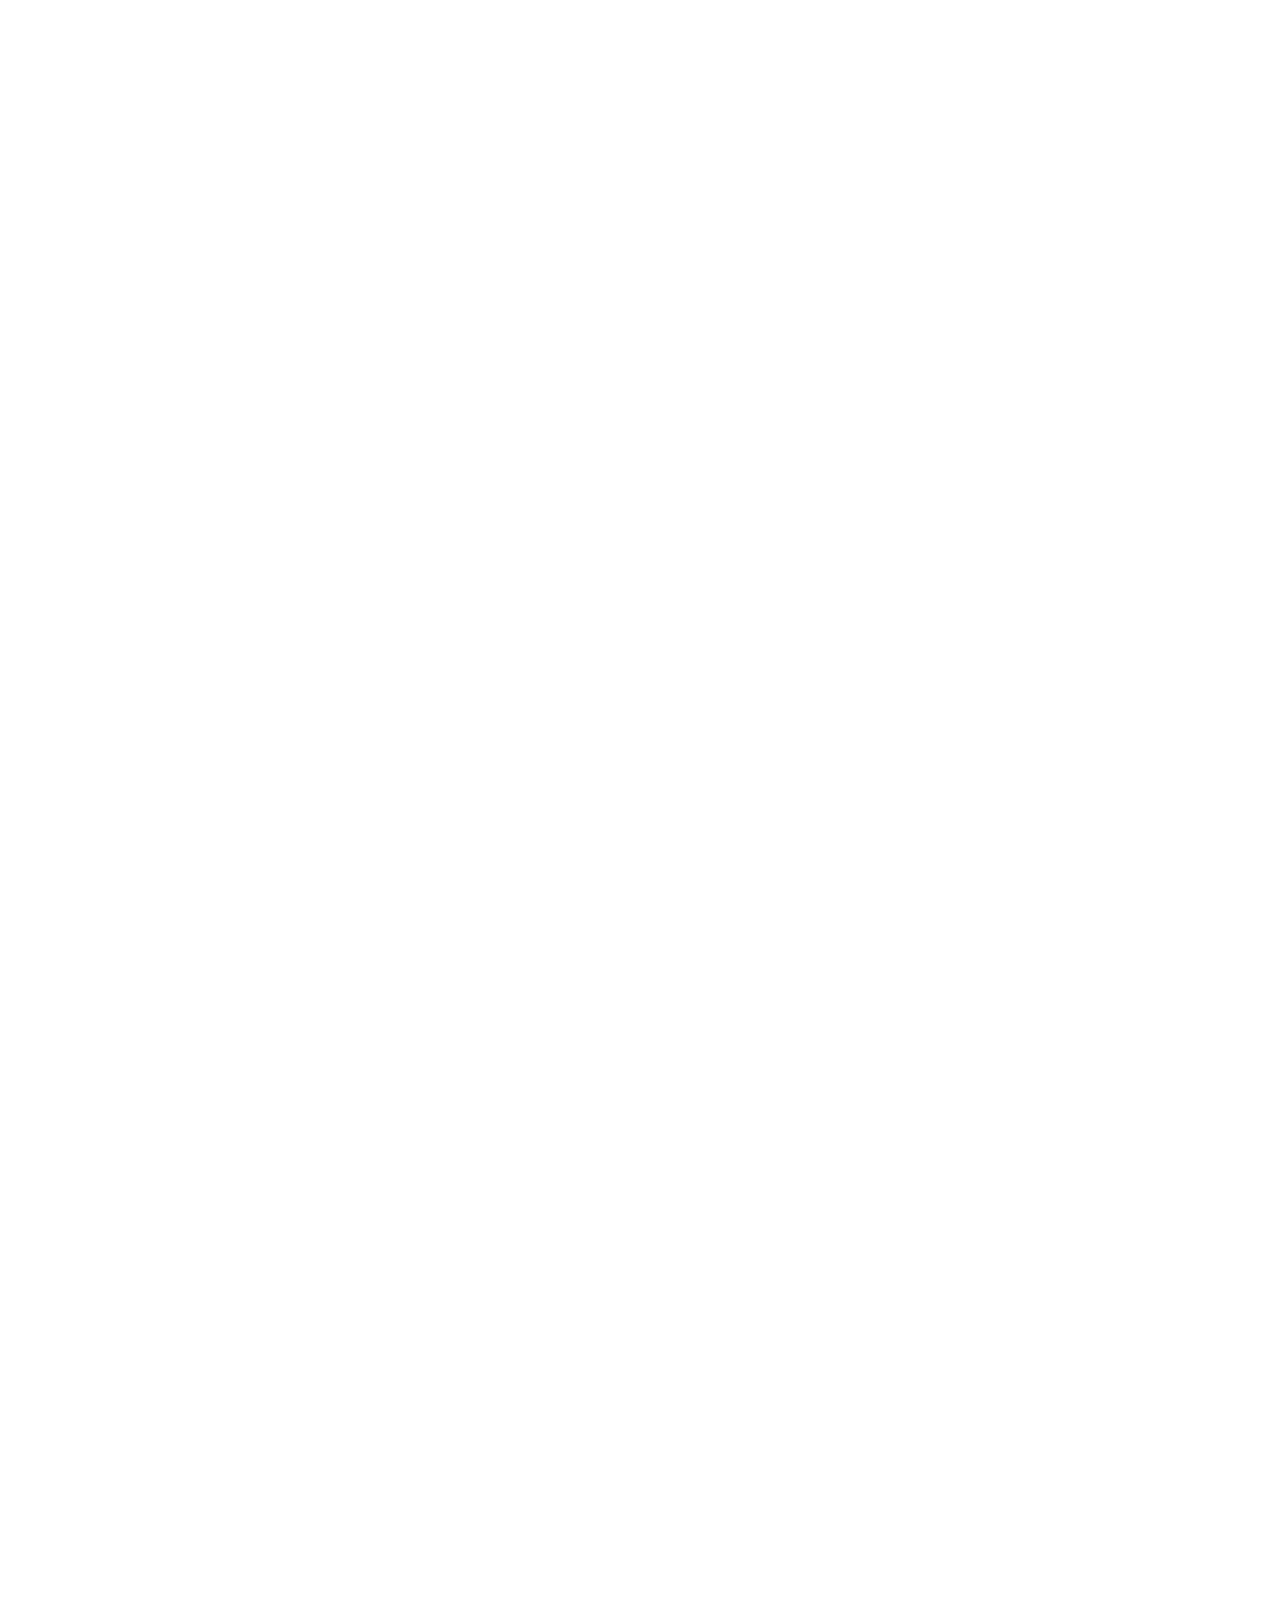
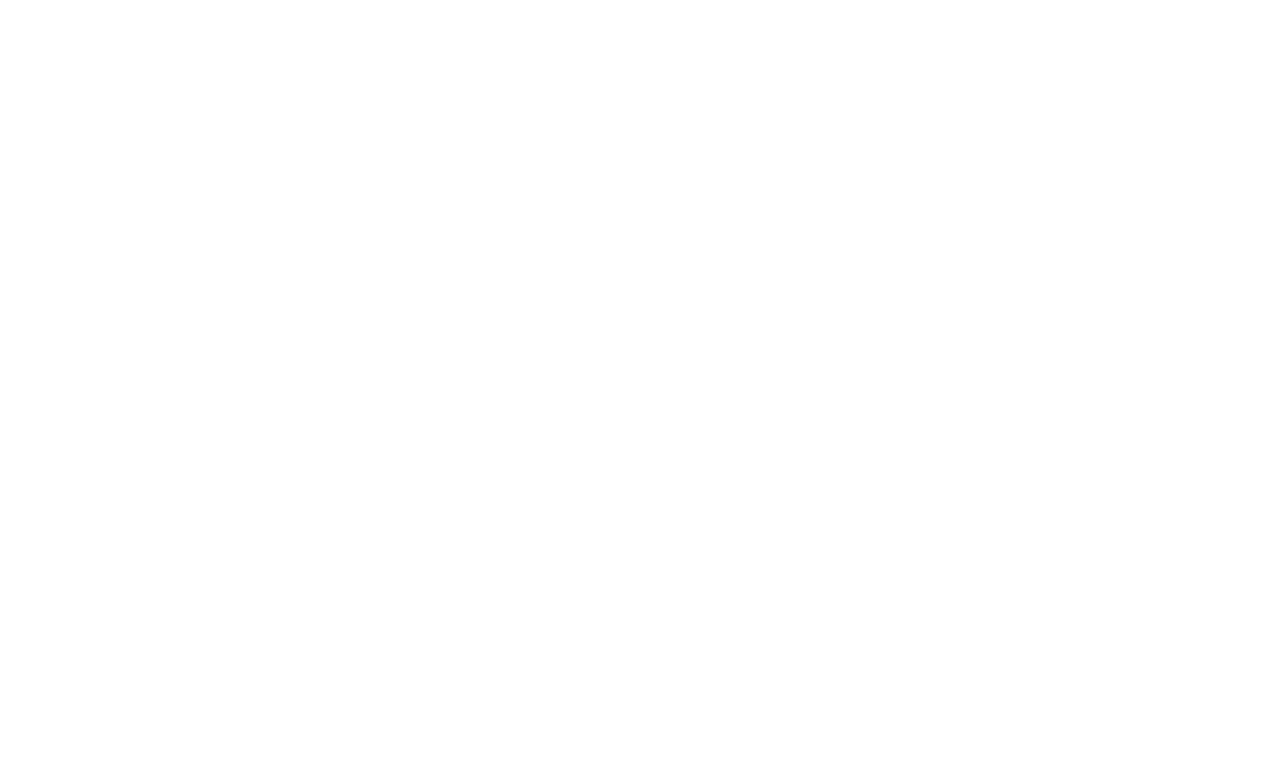
==== commit abb2b9b2: "fix" ====
--- a/index.html
+++ b/index.html
@@ -6,18 +6,18 @@
     <meta charset="utf-8">
     <title>XEIRDO ON XRPL</title>
     <meta
-        content="Welcome to XEIRDO, a crypto meme-coin on a mission to onboard all crypto xeirdos to the BASE chain. Join the revolution, come get Weird!"
+        content="Welcome to XEIRDO, a crypto meme-coin on a mission to onboard all crypto xeirdos to the XRPL chain. Join the revolution, come get Weird!"
         name="description">
-    <meta content="XEIRDO ON BASE" property="og:title">
+    <meta content="XEIRDO ON XRPL" property="og:title">
     <meta
-        content="Welcome to XEIRDO, a crypto meme-coin on a mission to onboard all crypto xeirdos to the BASE chain. Join the revolution, come get Weird!"
+        content="Welcome to XEIRDO, a crypto meme-coin on a mission to onboard all crypto xeirdos to the XRPL chain. Join the revolution, come get Weird!"
         property="og:description">
-    <meta content="images/cjnkLIC.jpeg" property="og:image">
-    <meta content="XEIRDO ON BASE" property="twitter:title">
+    <meta content="images/1.png" property="og:image">
+    <meta content="XEIRDO ON XRPL" property="twitter:title">
     <meta
-        content="Welcome to XEIRDO, a crypto meme-coin on a mission to onboard all crypto xeirdos to the BASE chain. Join the revolution, come get Weird!"
+        content="Welcome to XEIRDO, a crypto meme-coin on a mission to onboard all crypto xeirdos to the XRPL chain. Join the revolution, come get Weird!"
         property="twitter:description">
-    <meta content="https://i.imgur.com/cjnkLIC.jpeg" property="twitter:image">
+    <meta content="images/1.png" property="twitter:image">
     <meta property="og:type" content="website">
     <meta content="summary_large_image" name="twitter:card">
     <meta content="width=device-width, initial-scale=1" name="viewport">
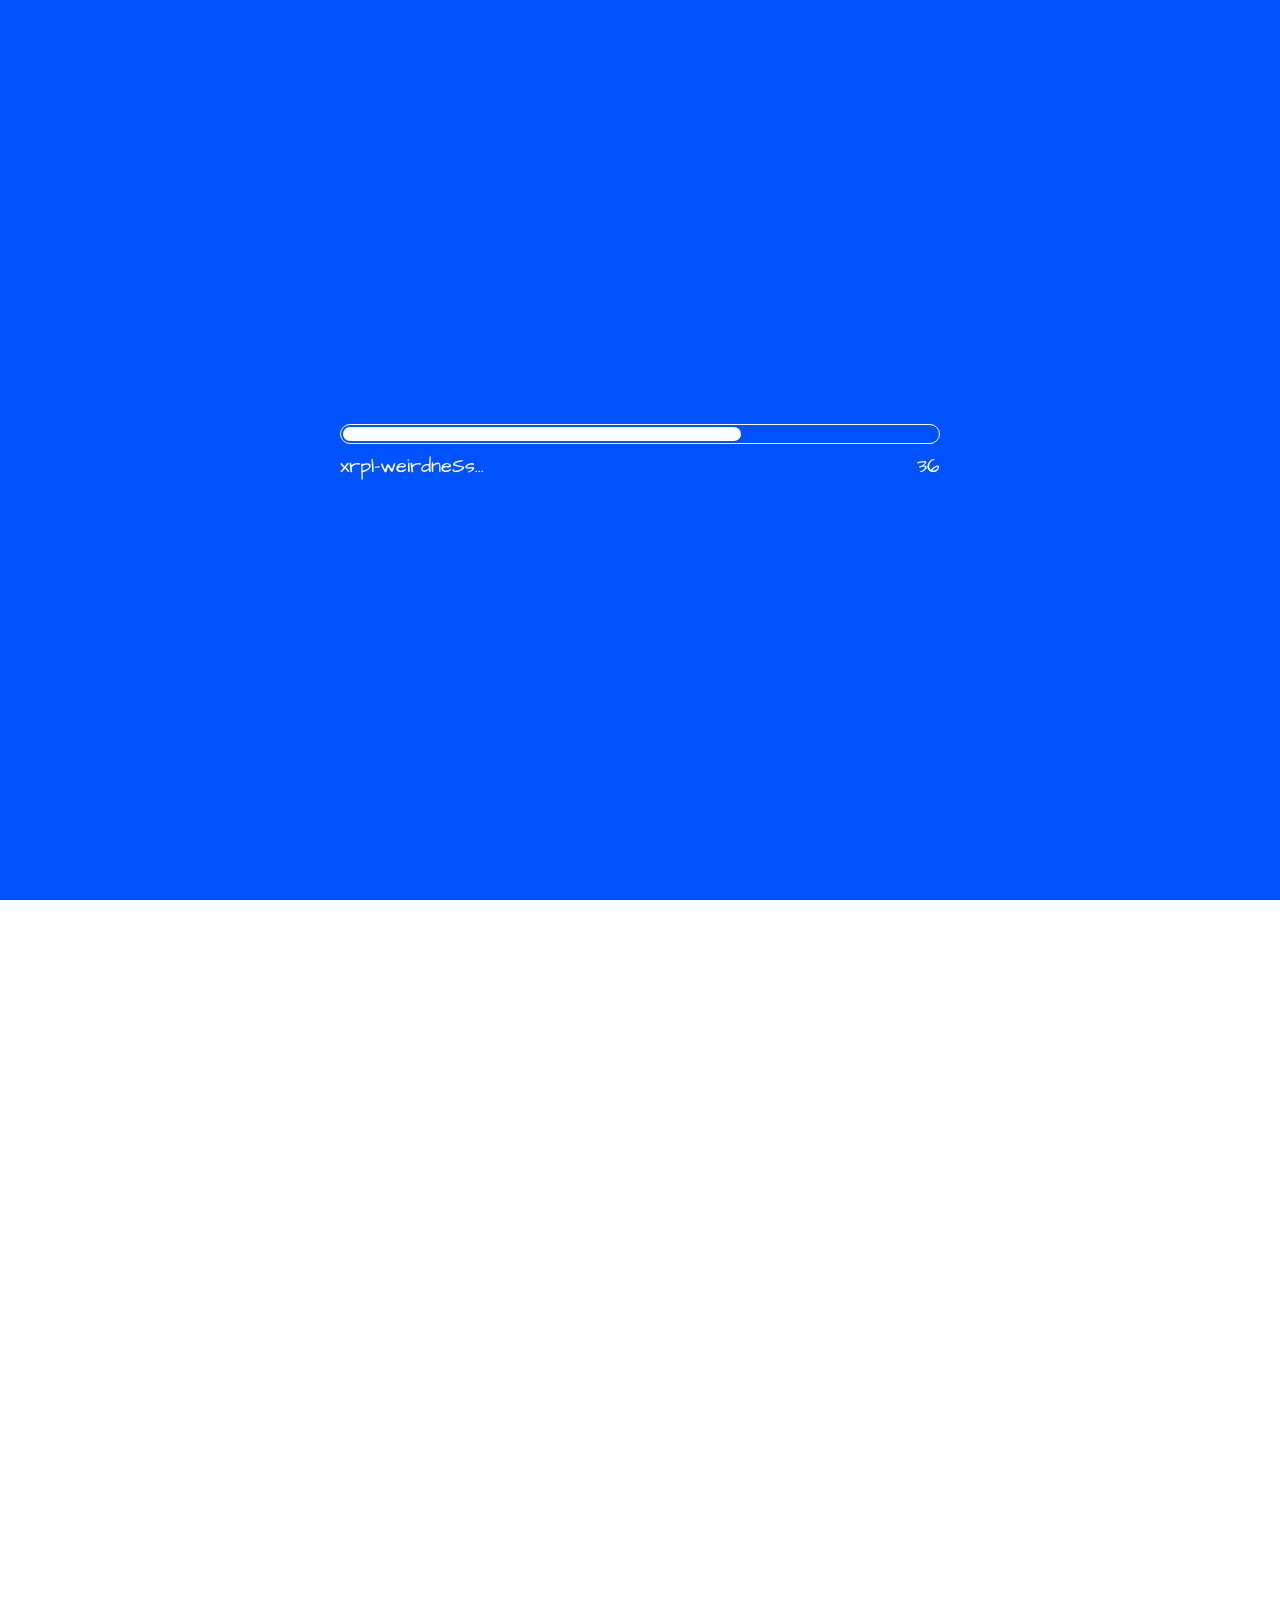
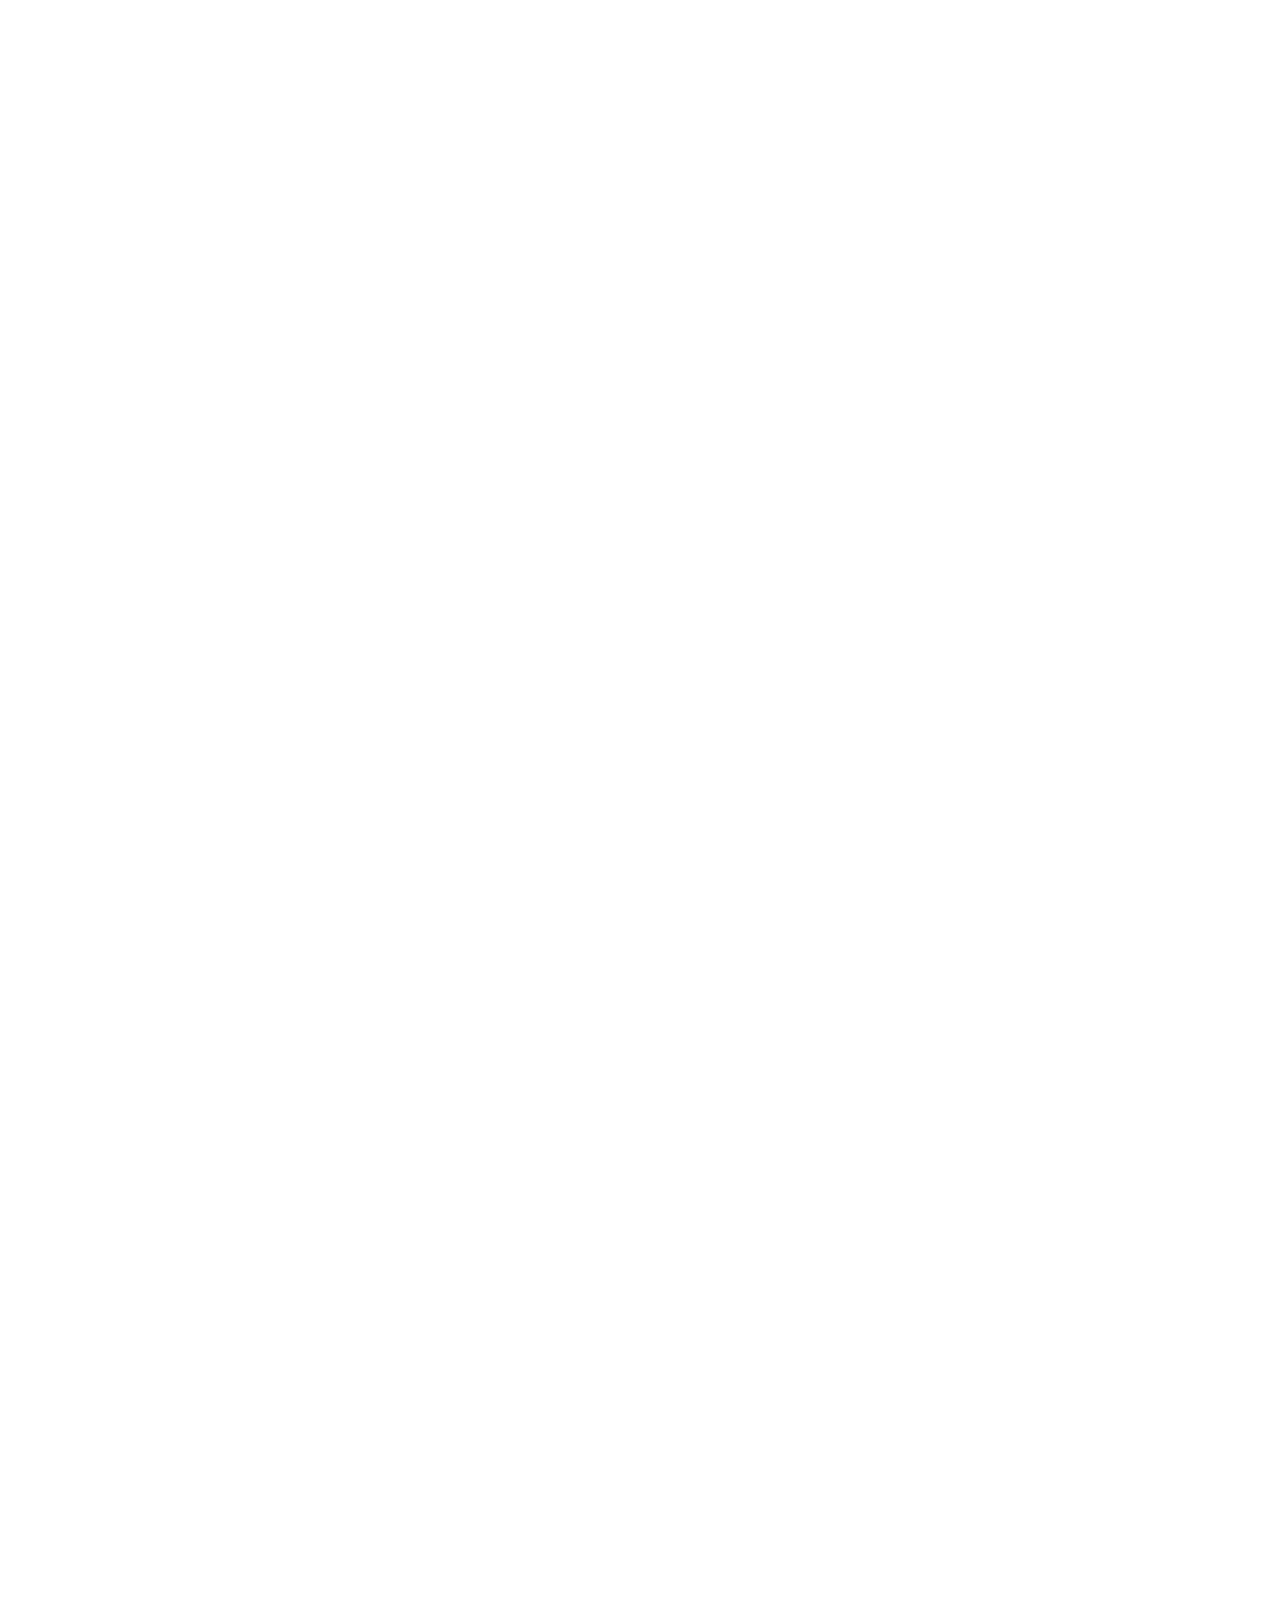
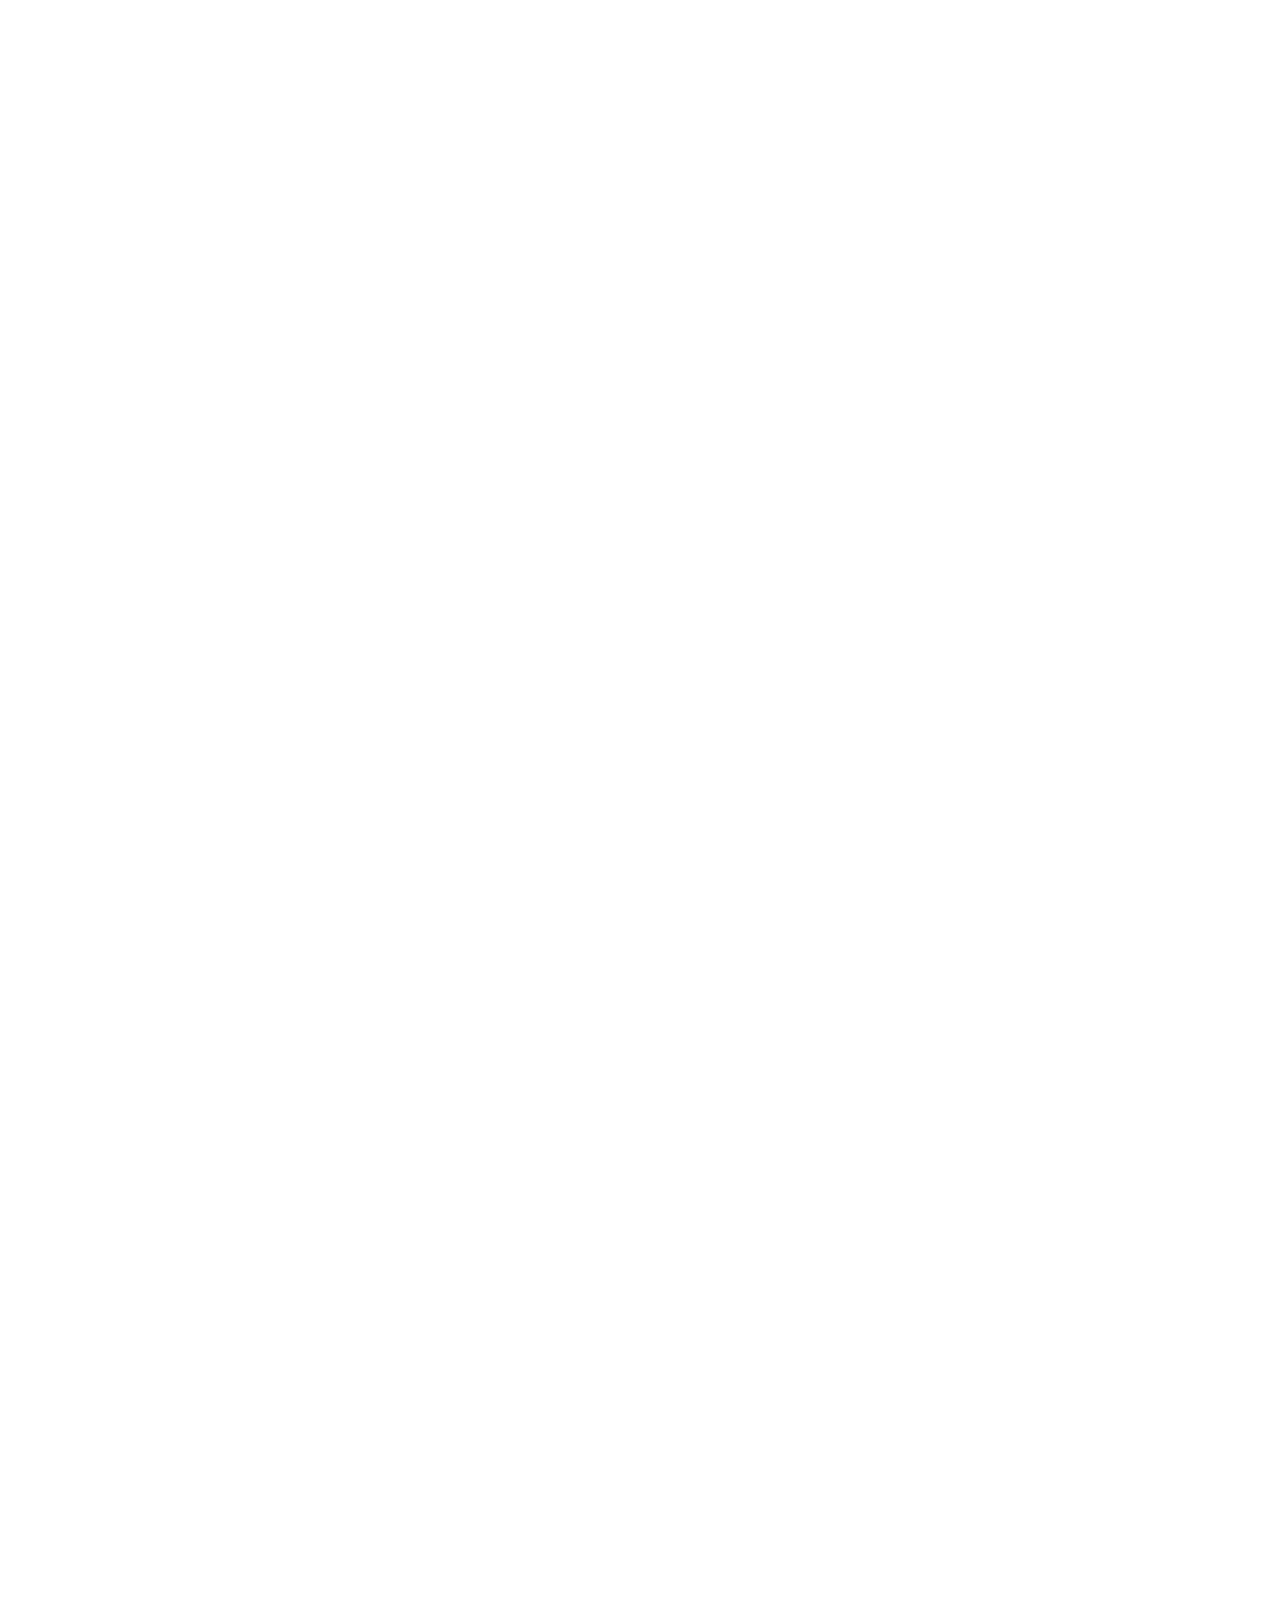
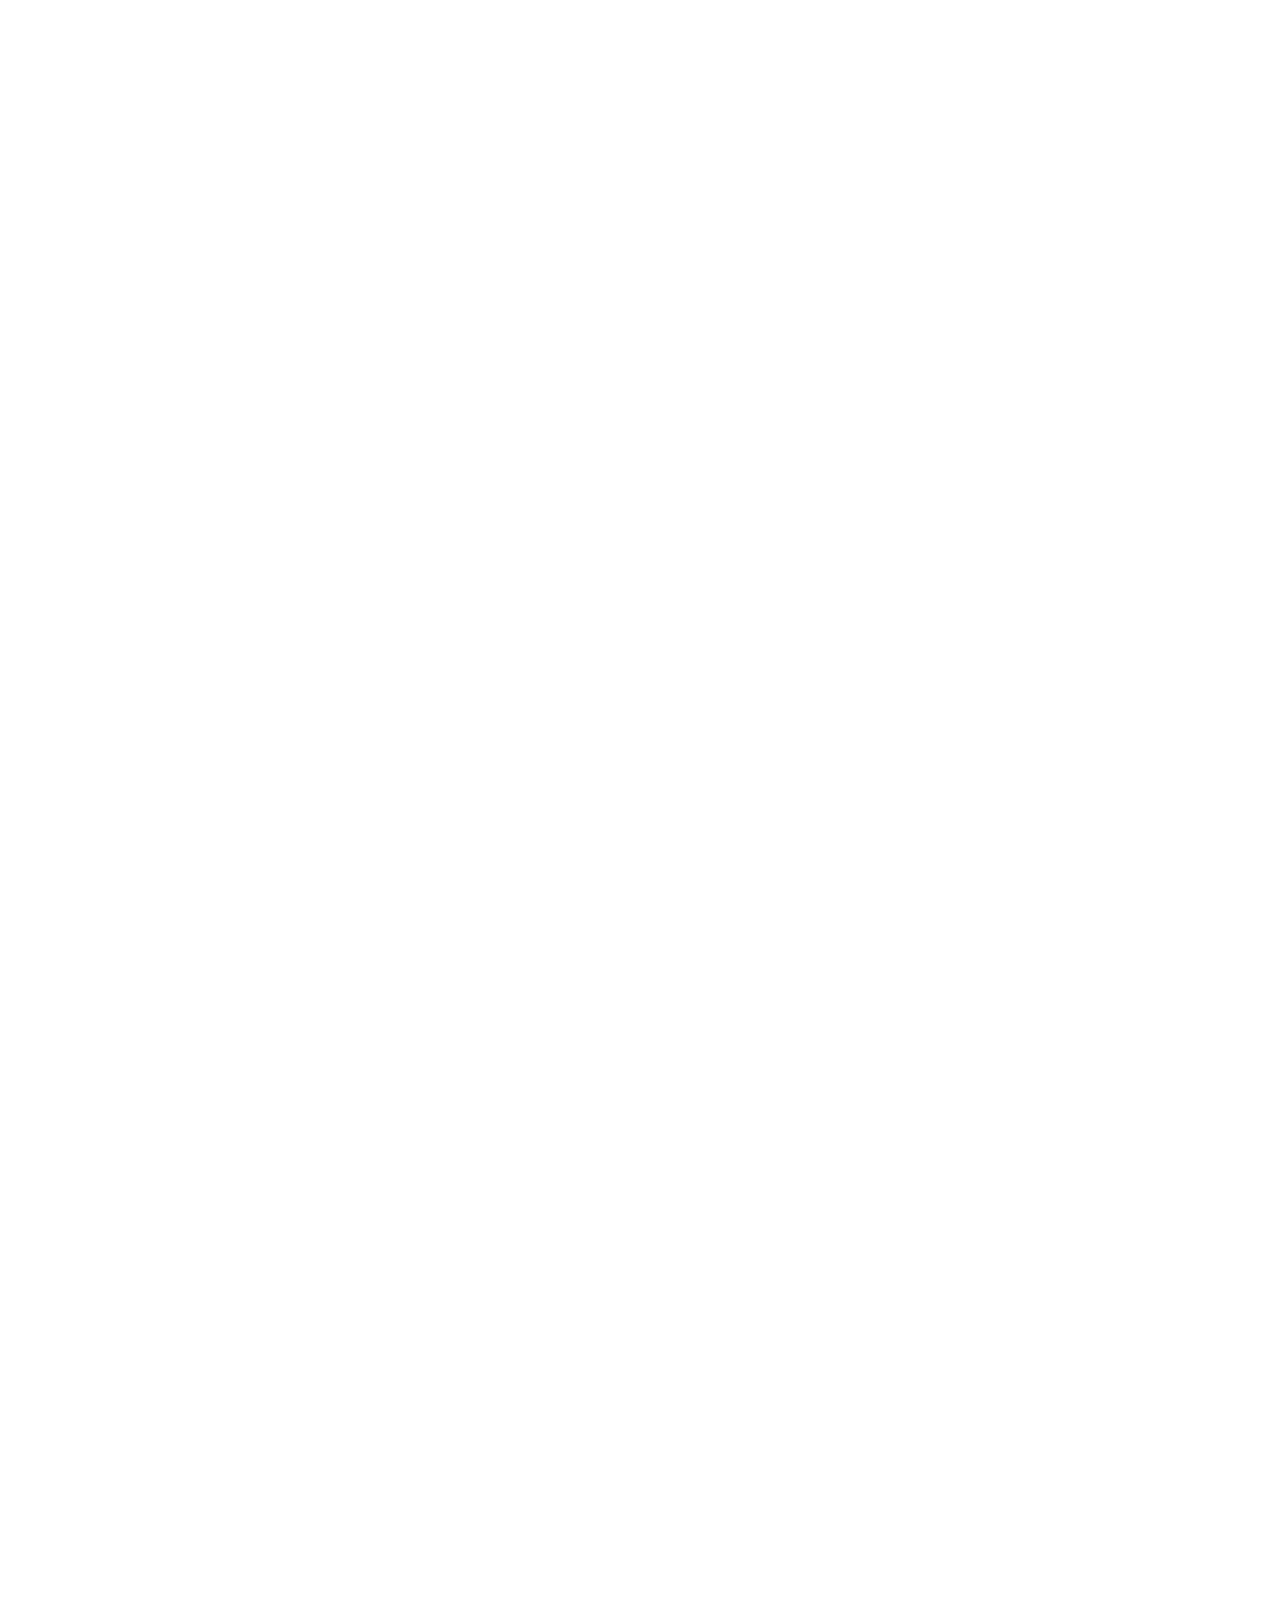
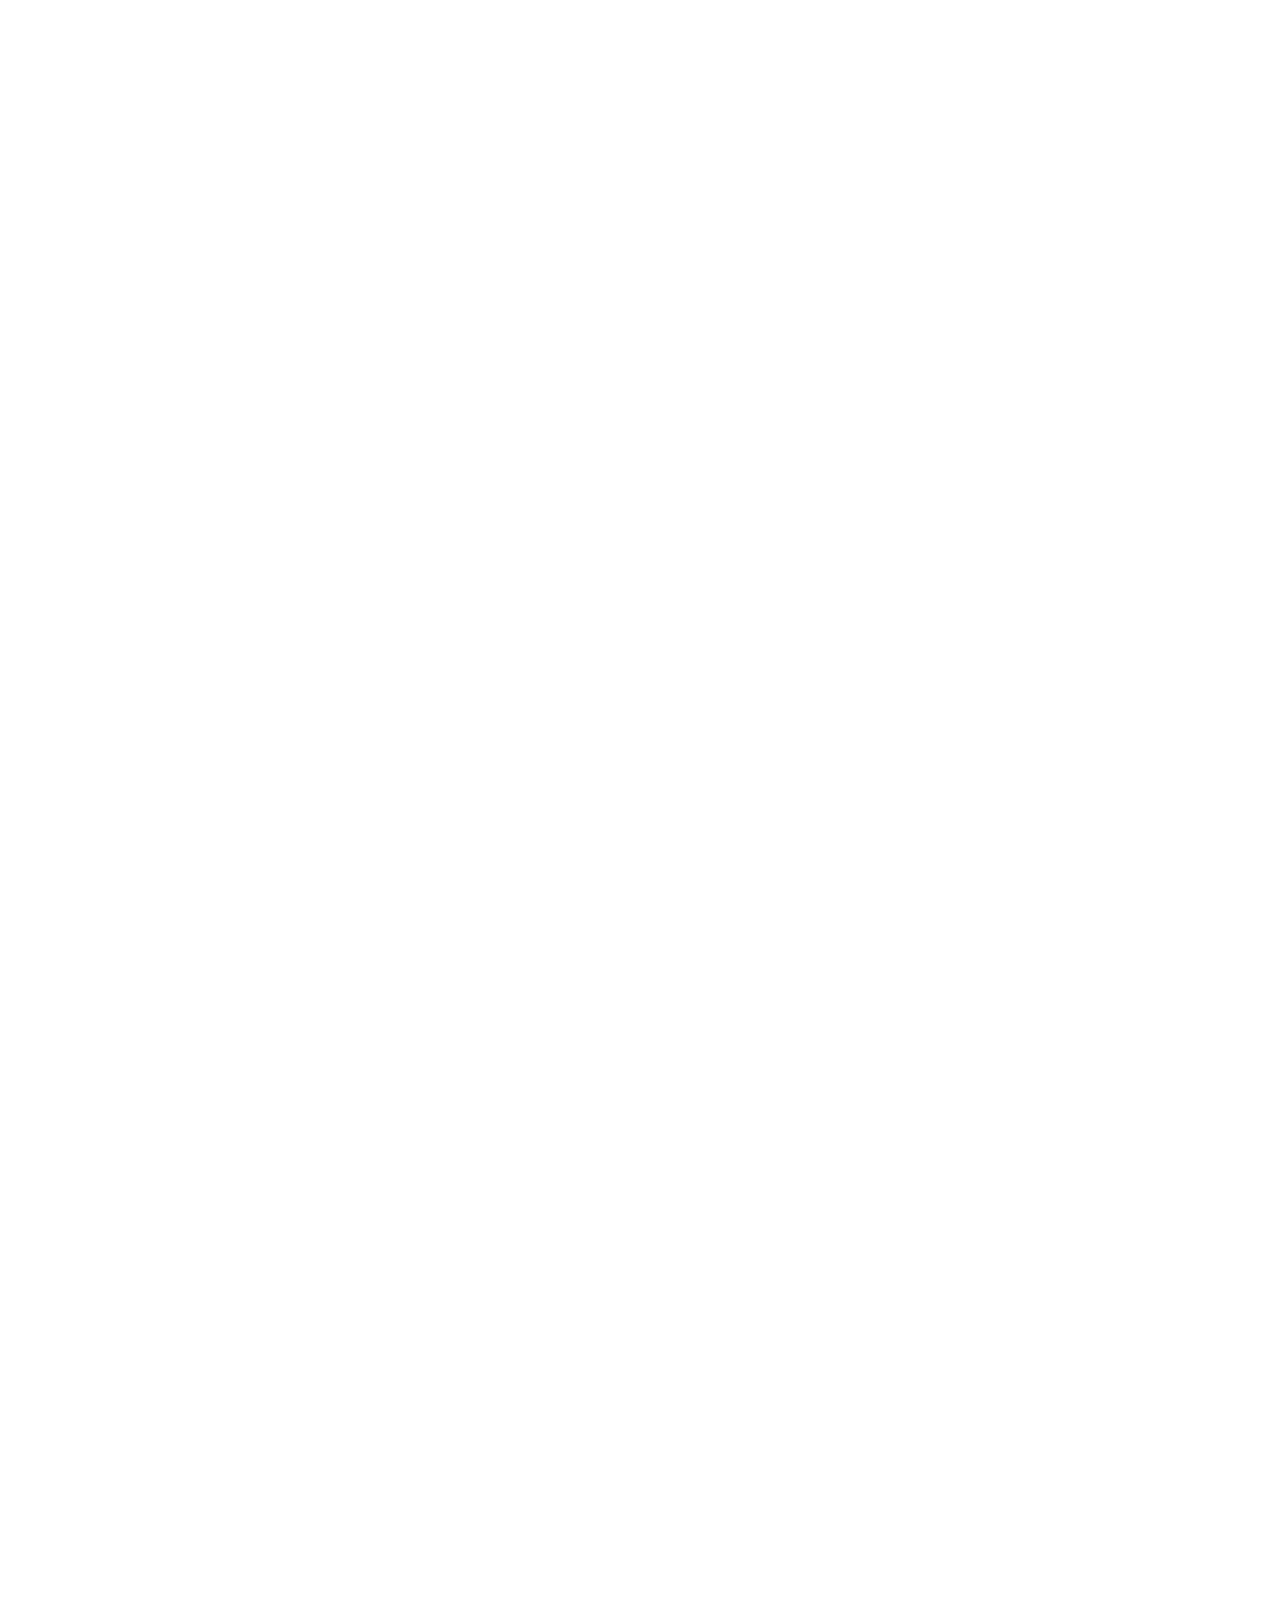
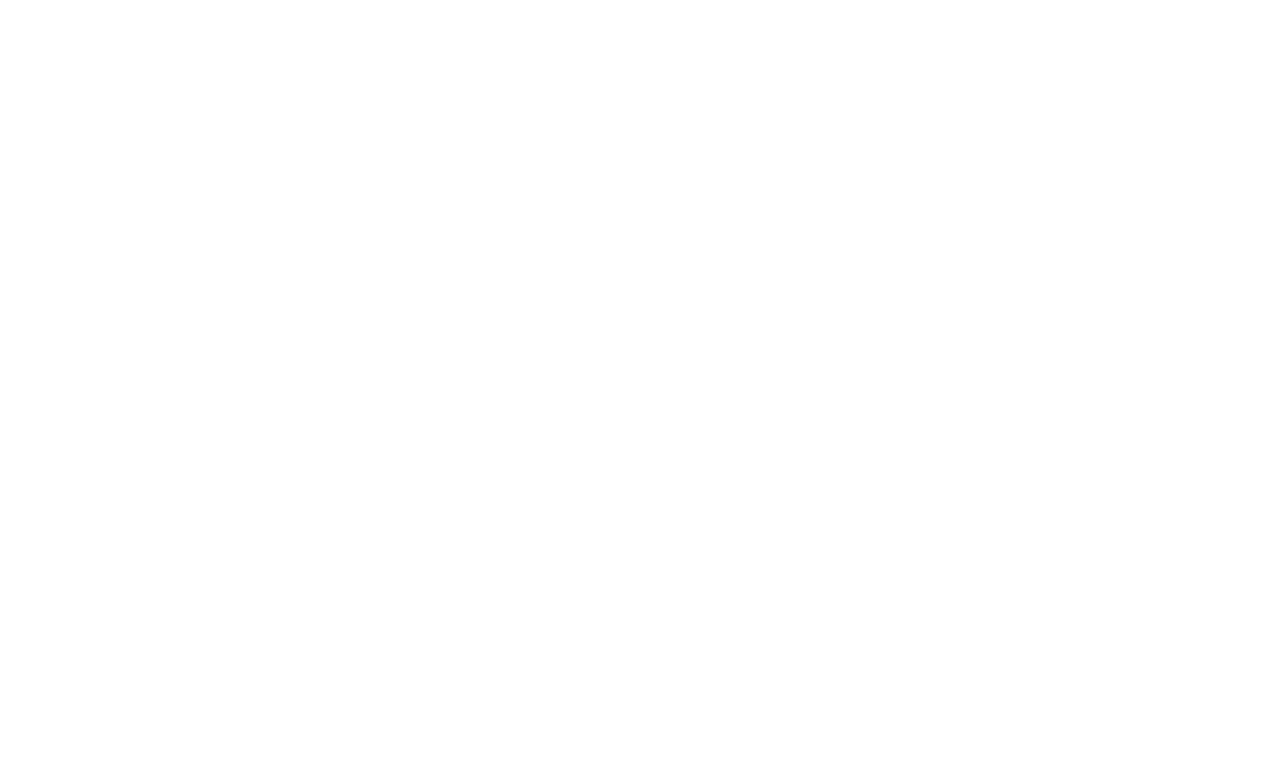
==== commit 7c9a9625: "fix" ====
--- a/index.html
+++ b/index.html
@@ -12,12 +12,12 @@
     <meta
         content="Welcome to XEIRDO, a crypto meme-coin on a mission to onboard all crypto xeirdos to the XRPL chain. Join the revolution, come get Weird!"
         property="og:description">
-    <meta content="images/1.png" property="og:image">
+    <meta content="images/logo.png" property="og:image">
     <meta content="XEIRDO ON XRPL" property="twitter:title">
     <meta
         content="Welcome to XEIRDO, a crypto meme-coin on a mission to onboard all crypto xeirdos to the XRPL chain. Join the revolution, come get Weird!"
         property="twitter:description">
-    <meta content="images/1.png" property="twitter:image">
+    <meta content="images/logo.png" property="twitter:image">
     <meta property="og:type" content="website">
     <meta content="summary_large_image" name="twitter:card">
     <meta content="width=device-width, initial-scale=1" name="viewport">
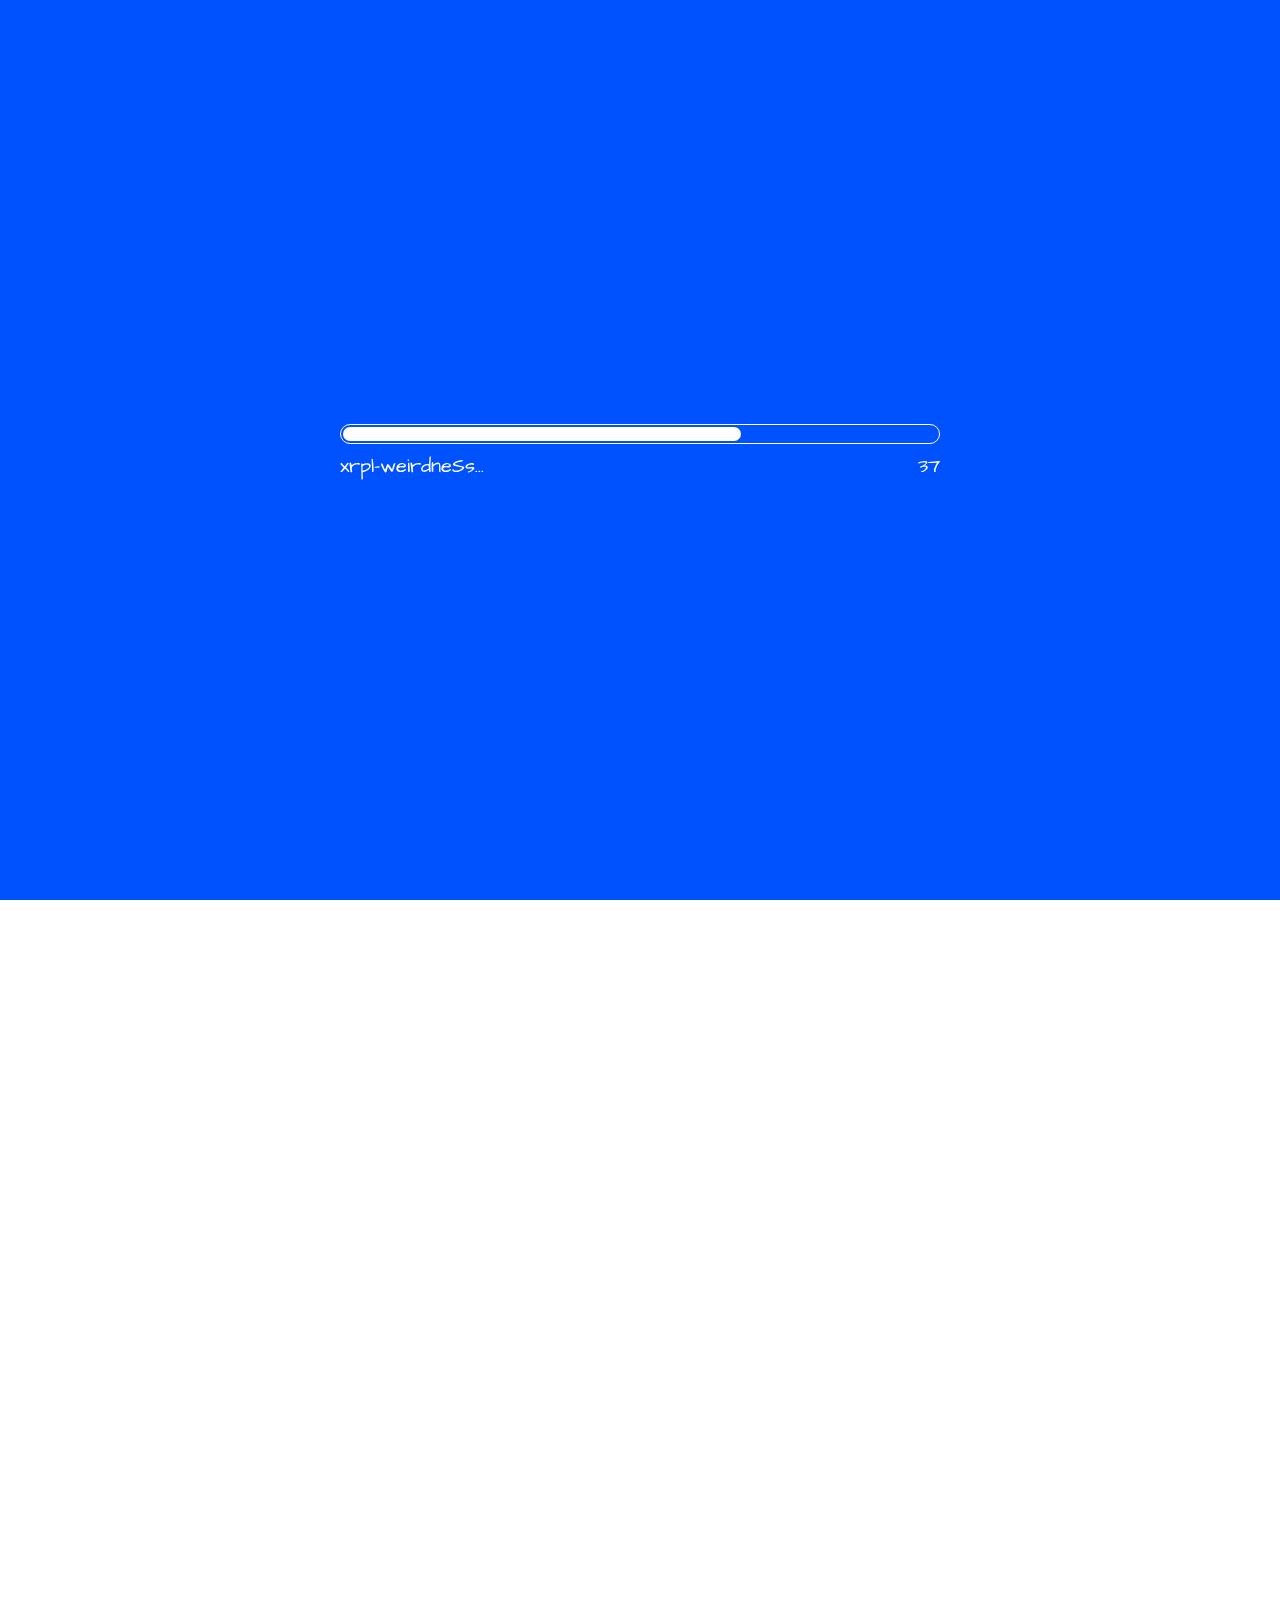
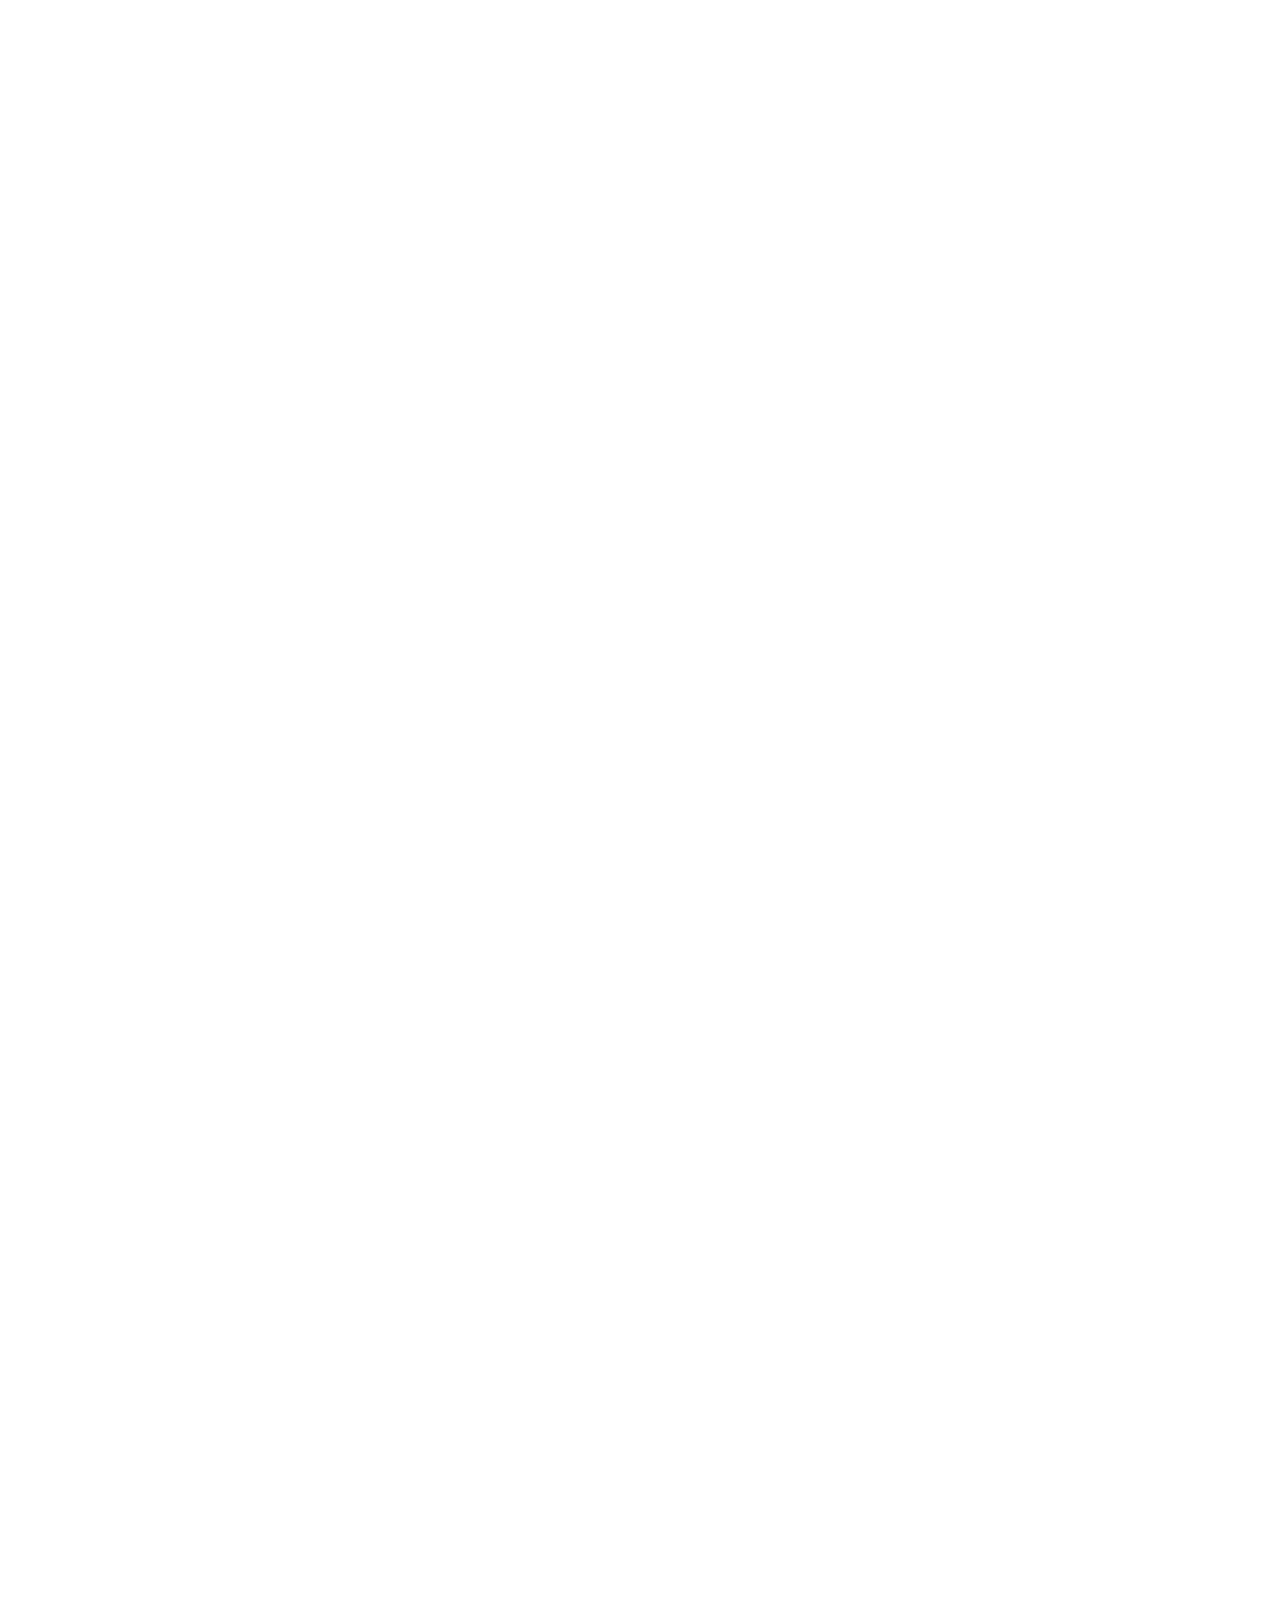
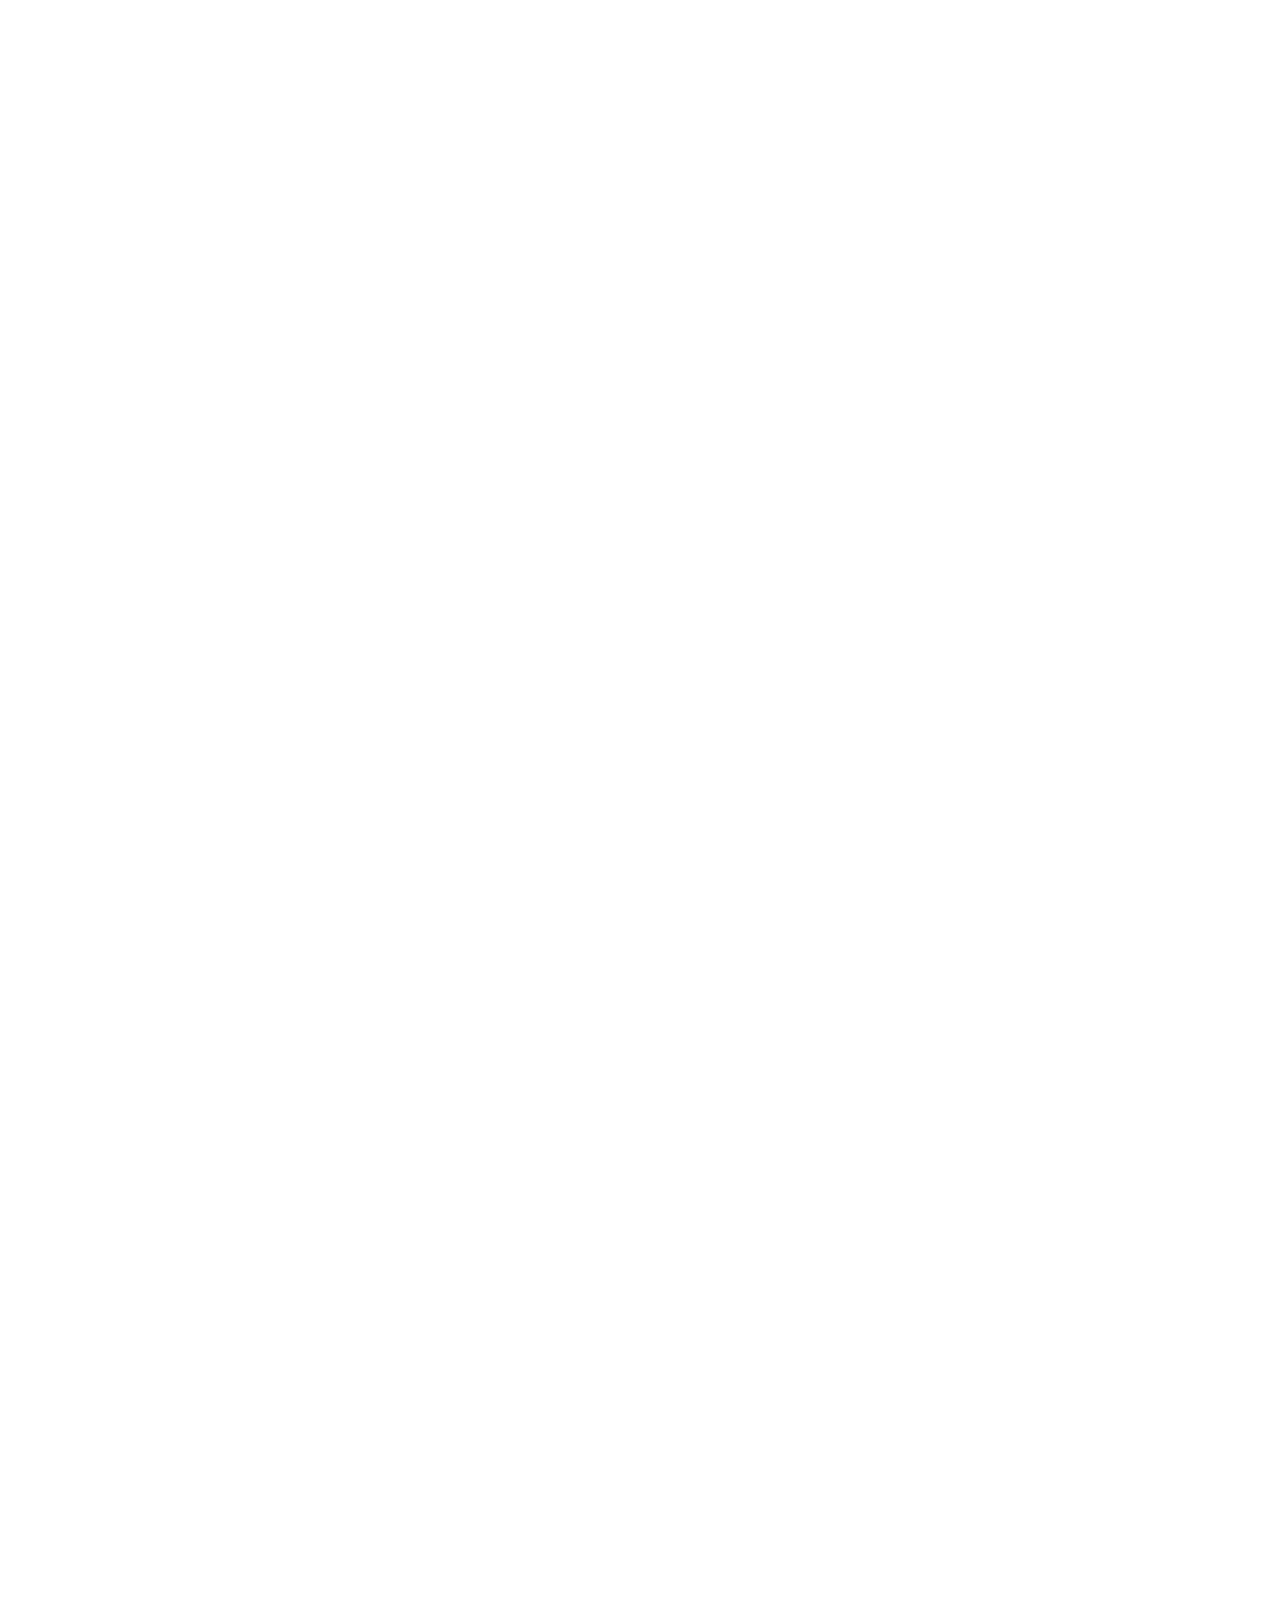
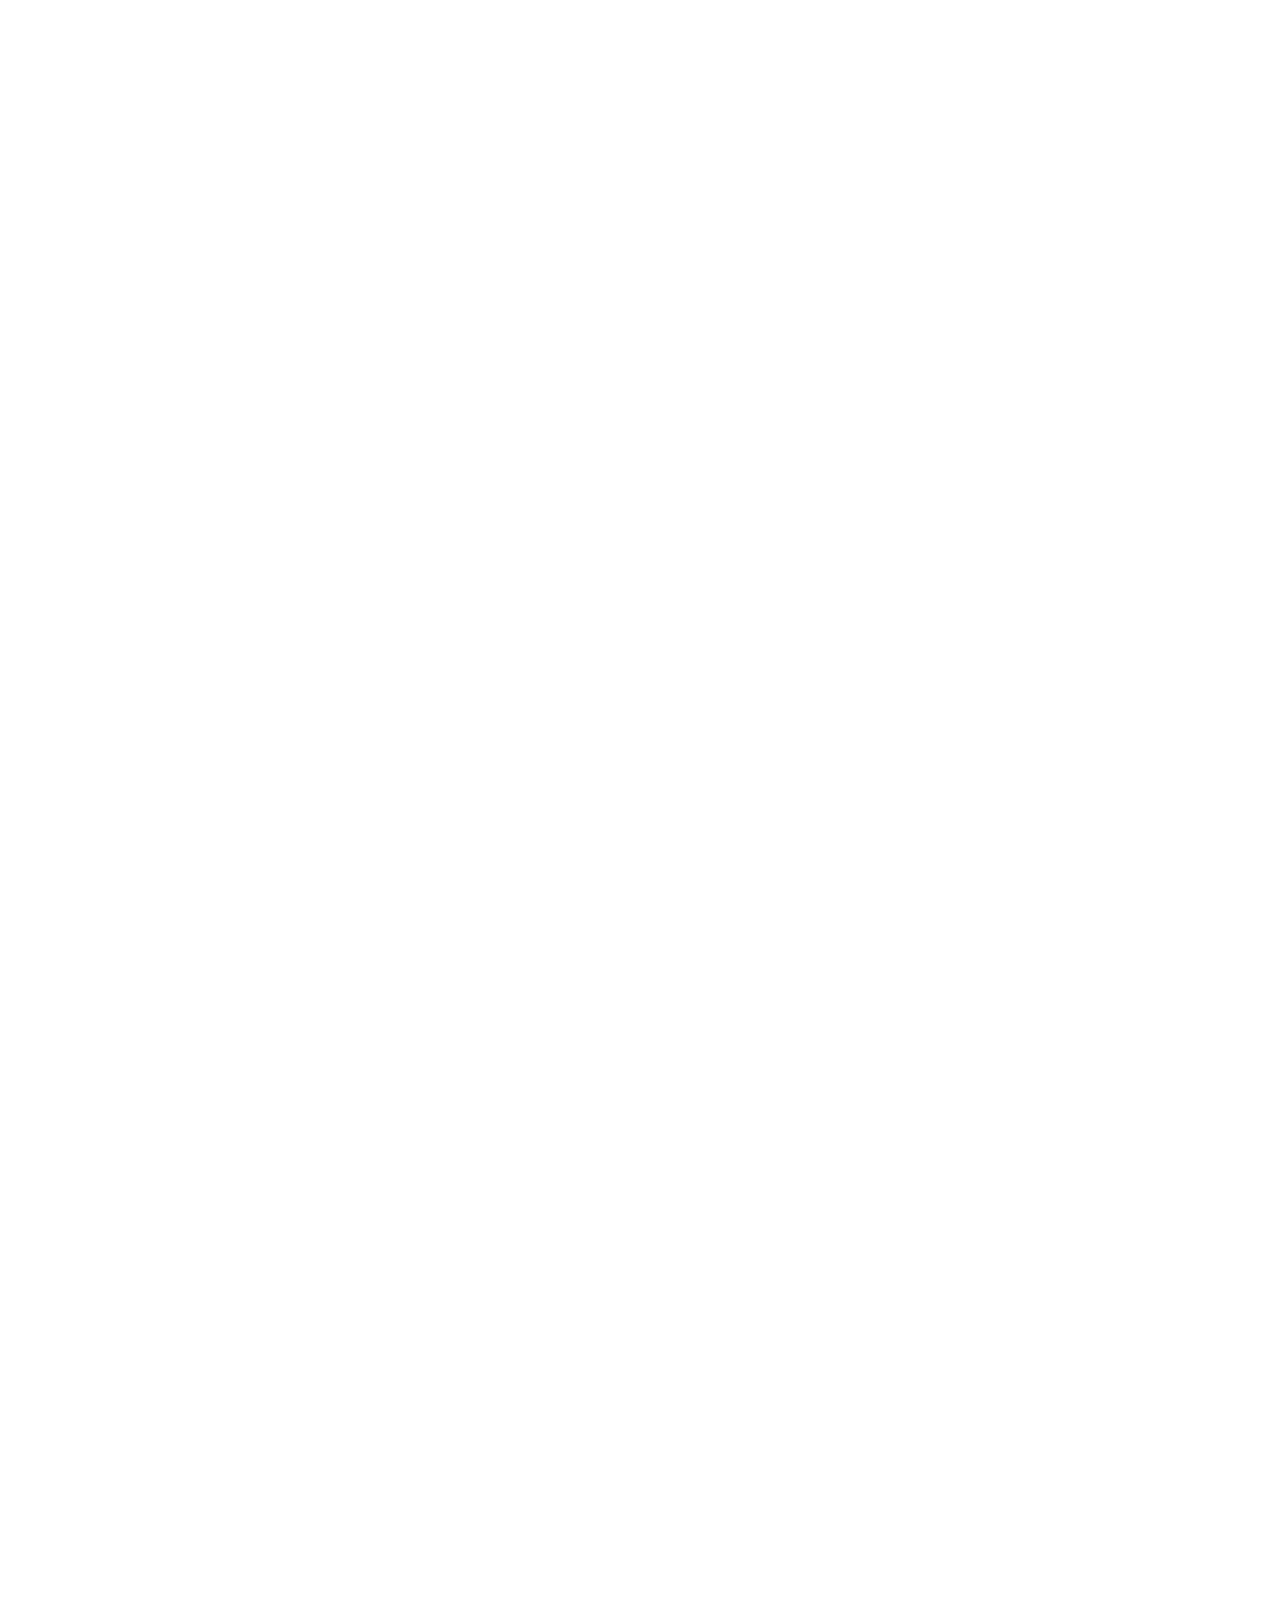
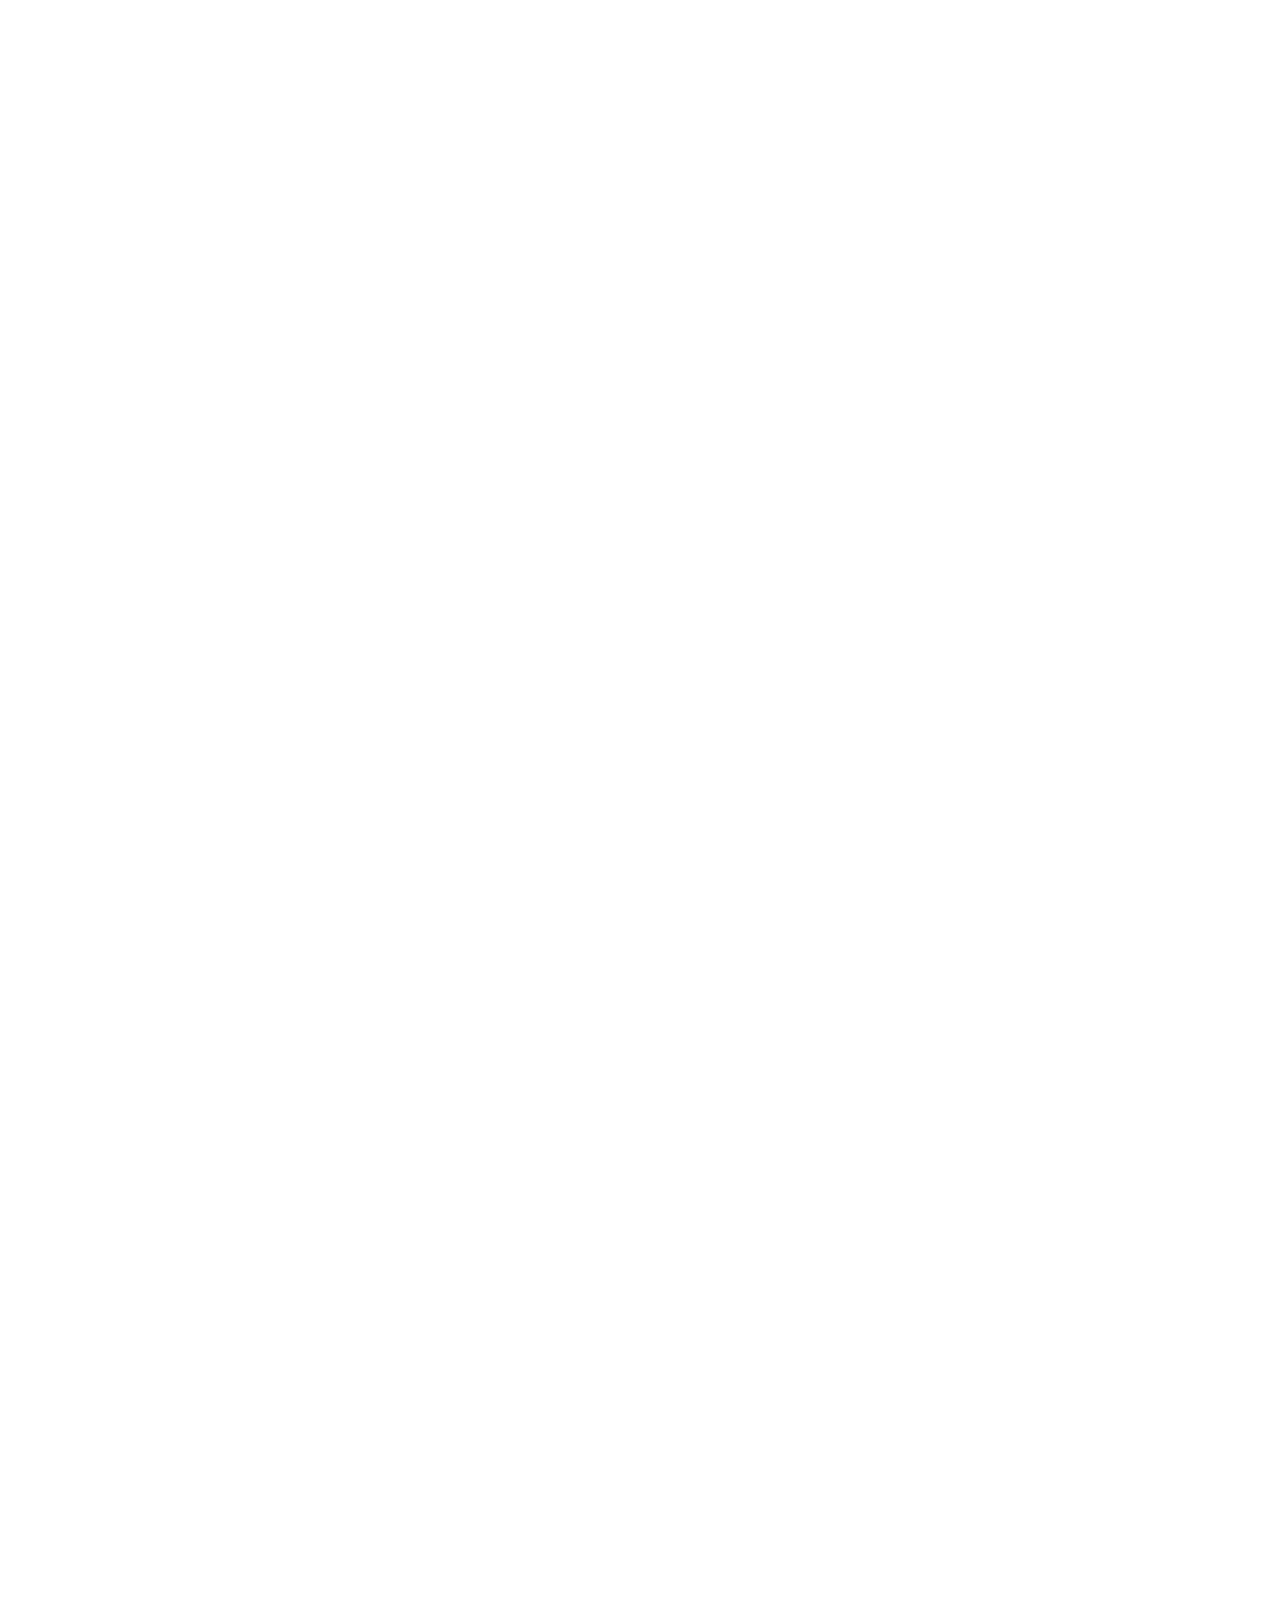
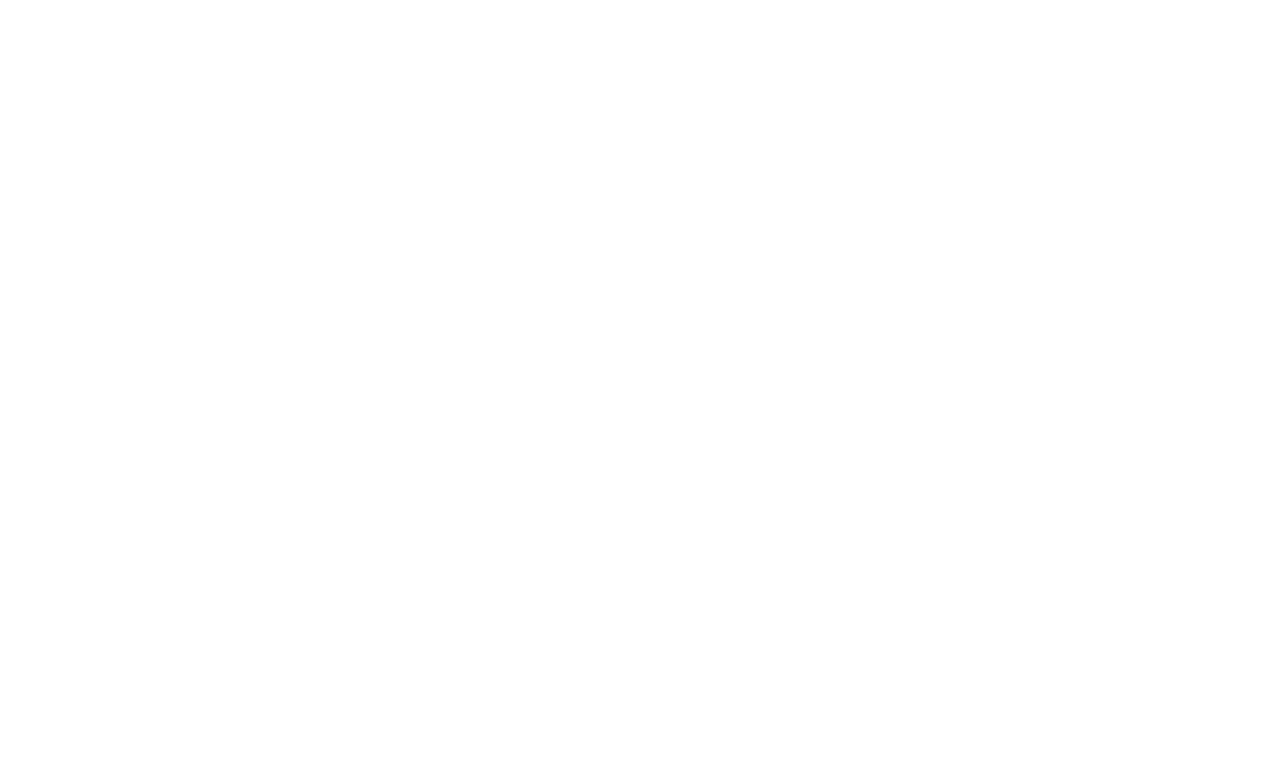
==== commit d7d1eded: "fix" ====
--- a/index.html
+++ b/index.html
@@ -217,8 +217,8 @@
                             <div id="w-node-c7ed90ff-6fec-2b23-eb2a-c3744aee7c1d-a325dfbc"
                                 class="navbar14_button-wrapper"><a data-w-id="c7ed90ff-6fec-2b23-eb2a-c3744aee7c1e"
                                     style="-webkit-transform:translate3d(0, 0, 0) scale3d(1, 1, 1) rotateX(0) rotateY(0) rotateZ(0deg) skew(0, 0);-moz-transform:translate3d(0, 0, 0) scale3d(1, 1, 1) rotateX(0) rotateY(0) rotateZ(0deg) skew(0, 0);-ms-transform:translate3d(0, 0, 0) scale3d(1, 1, 1) rotateX(0) rotateY(0) rotateZ(0deg) skew(0, 0);transform:translate3d(0, 0, 0) scale3d(1, 1, 1) rotateX(0) rotateY(0) rotateZ(0deg) skew(0, 0)"
-                                    href="https://firstledger.net/" target="_blank"
-                                    class="button-4 wonky w-button">BUY</a></div>
+                                    href="https://firstledger.net/token/rnj5ViVYPdXBeTeQ7rMc7MMhJVfvFZDXw7/58454952444F00000000000000000000000000"
+                                    target="_blank" class="button-4 wonky w-button">BUY</a></div>
                         </div>
                     </nav>
                 </div>
@@ -563,7 +563,9 @@
                                                 your wallet, you can now buy $XEIRDO</p>
                                             <ol role="list" class="list mb-20">
 
-                                                <li>Visit <a href="https://firstledger.net/" target="_blank">First
+                                                <li>Visit <a
+                                                        href="https://firstledger.net/token/rnj5ViVYPdXBeTeQ7rMc7MMhJVfvFZDXw7/58454952444F00000000000000000000000000"
+                                                        target="_blank">First
                                                         Ledger</a></li>
                                                 <li>Here you will use XRP to swap for $XEIRDO. In the lower field choose
                                                     a token and enter the official $XEIRDO token address found below:
@@ -600,7 +602,8 @@
                                                 you&#x27;d like to track the price of the weirdest coin, you can
                                                 do so on DexScreener<br></p>
                                             <div class="margin-top margin-medium">
-                                                <div class="button-group"><a href="https://dexscreener.com"
+                                                <div class="button-group"><a
+                                                        href="https://dexscreener.com/xrpl/58454952444f0000000000000000000000000000.rnj5vivypdxbeteq7rmc7mmhjvfvfzdxw7_xrp"
                                                         target="_blank" class="button-2 wonky w-button">Dexscreener</a>
                                                 </div>
                                             </div>
@@ -694,7 +697,9 @@
                                                     your wallet, you can now buy $XEIRDO</p>
                                                 <ol role="list" class="list mb-20">
 
-                                                    <li>Visit <a href="https://firstledger.net/" target="_blank">First
+                                                    <li>Visit <a
+                                                            href="https://firstledger.net/token/rnj5ViVYPdXBeTeQ7rMc7MMhJVfvFZDXw7/58454952444F00000000000000000000000000"
+                                                            target="_blank">First
                                                             Ledger</a></li>
                                                     <li>Here you will use XRP to swap for $XEIRDO. In the lower field
                                                         choose
@@ -732,7 +737,8 @@
                                                     you&#x27;d like to track the price of the weirdest coin, you can
                                                     do so on DexScreener<br></p>
                                                 <div class="margin-top margin-medium">
-                                                    <div class="button-group"><a href="https://dexscreener.com"
+                                                    <div class="button-group"><a
+                                                            href="https://dexscreener.com/xrpl/58454952444f0000000000000000000000000000.rnj5vivypdxbeteq7rmc7mmhjvfvfzdxw7_xrp"
                                                             target="_blank"
                                                             class="button-2 wonky w-button">Dexscreener</a>
                                                     </div>
@@ -780,8 +786,9 @@
                                 class="logo-footer"></a>
                         <div data-w-id="7c1436b5-dafe-f47d-24fb-13d7088563ee"
                             style="-webkit-transform:translate3d(0, 120px, 0) scale3d(1, 1, 1) rotateX(0) rotateY(0) rotateZ(0) skew(0, 0);-moz-transform:translate3d(0, 120px, 0) scale3d(1, 1, 1) rotateX(0) rotateY(0) rotateZ(0) skew(0, 0);-ms-transform:translate3d(0, 120px, 0) scale3d(1, 1, 1) rotateX(0) rotateY(0) rotateZ(0) skew(0, 0);transform:translate3d(0, 120px, 0) scale3d(1, 1, 1) rotateX(0) rotateY(0) rotateZ(0) skew(0, 0)"
-                            class="div-block-21"><a href="https://firstledger.net/" target="_blank"
-                                class="button-blue wonky w-button">BUY</a></div>
+                            class="div-block-21"><a
+                                href="https://firstledger.net/token/rnj5ViVYPdXBeTeQ7rMc7MMhJVfvFZDXw7/58454952444F00000000000000000000000000"
+                                target="_blank" class="button-blue wonky w-button">BUY</a></div>
                     </div>
                     <div class="div-block-38">
                         <div id="w-node-_562d0bbb-9332-c856-7a1c-9ab7d2538478-a325dfbc" class="div-block-43">
@@ -807,7 +814,8 @@
                                     <div class="ic-social"><img src="fonts/660c31e3f0191fd21df5e298_Frame%2010.svg"
                                             loading="lazy" alt class="ic-40"></div>
                                 </a><a id="w-node-_0c7ec524-9f54-7137-2ef6-171832315f46-a325dfbc"
-                                    href="https://dexscreener.com" class="link-buttons w-inline-block">
+                                    href="https://dexscreener.com/xrpl/58454952444f0000000000000000000000000000.rnj5vivypdxbeteq7rmc7mmhjvfvfzdxw7_xrp"
+                                    class="link-buttons w-inline-block">
                                     <div class="ic-social"><img src="fonts/660c31e38a4f7f3b965d3700_Frame%2013.svg"
                                             loading="lazy" alt class="ic-40"></div>
                                 </a><a id="w-node-c91dc9be-2e13-fabb-4287-7bee9bb39e20-a325dfbc"
